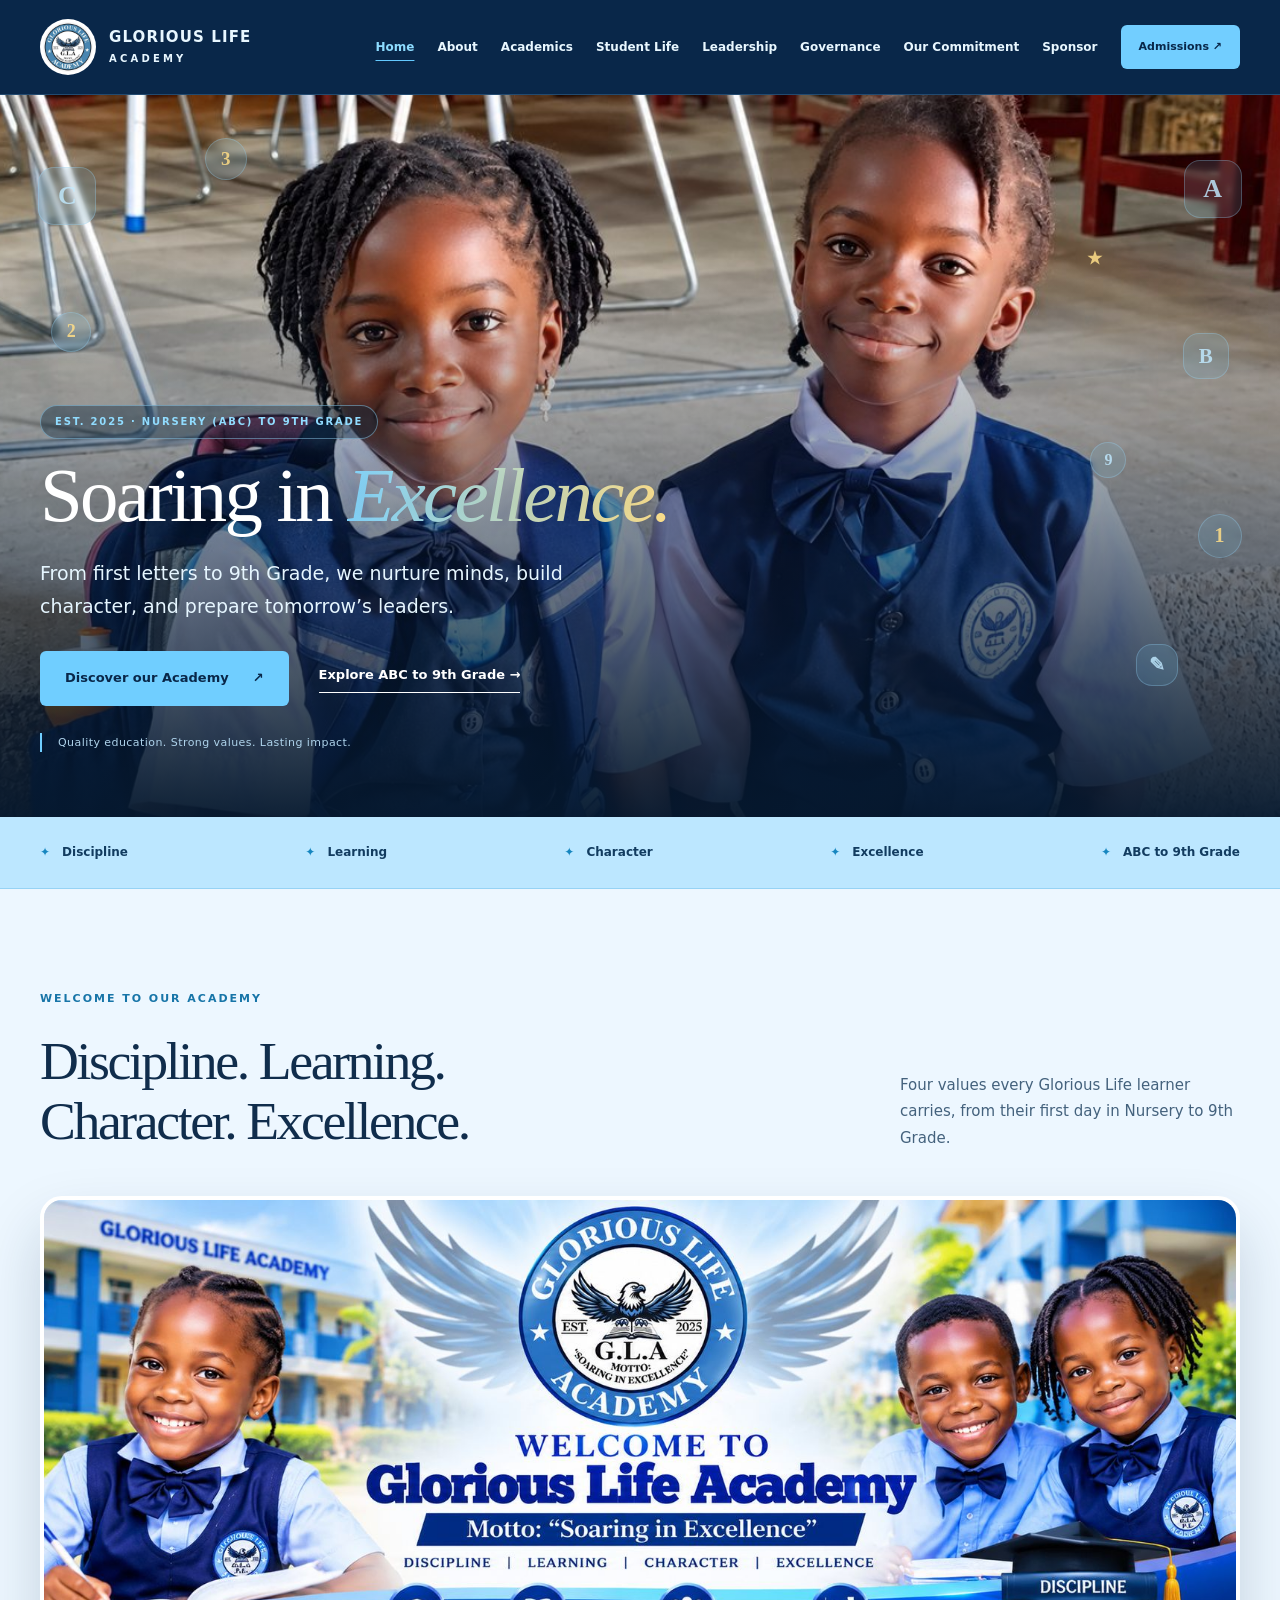
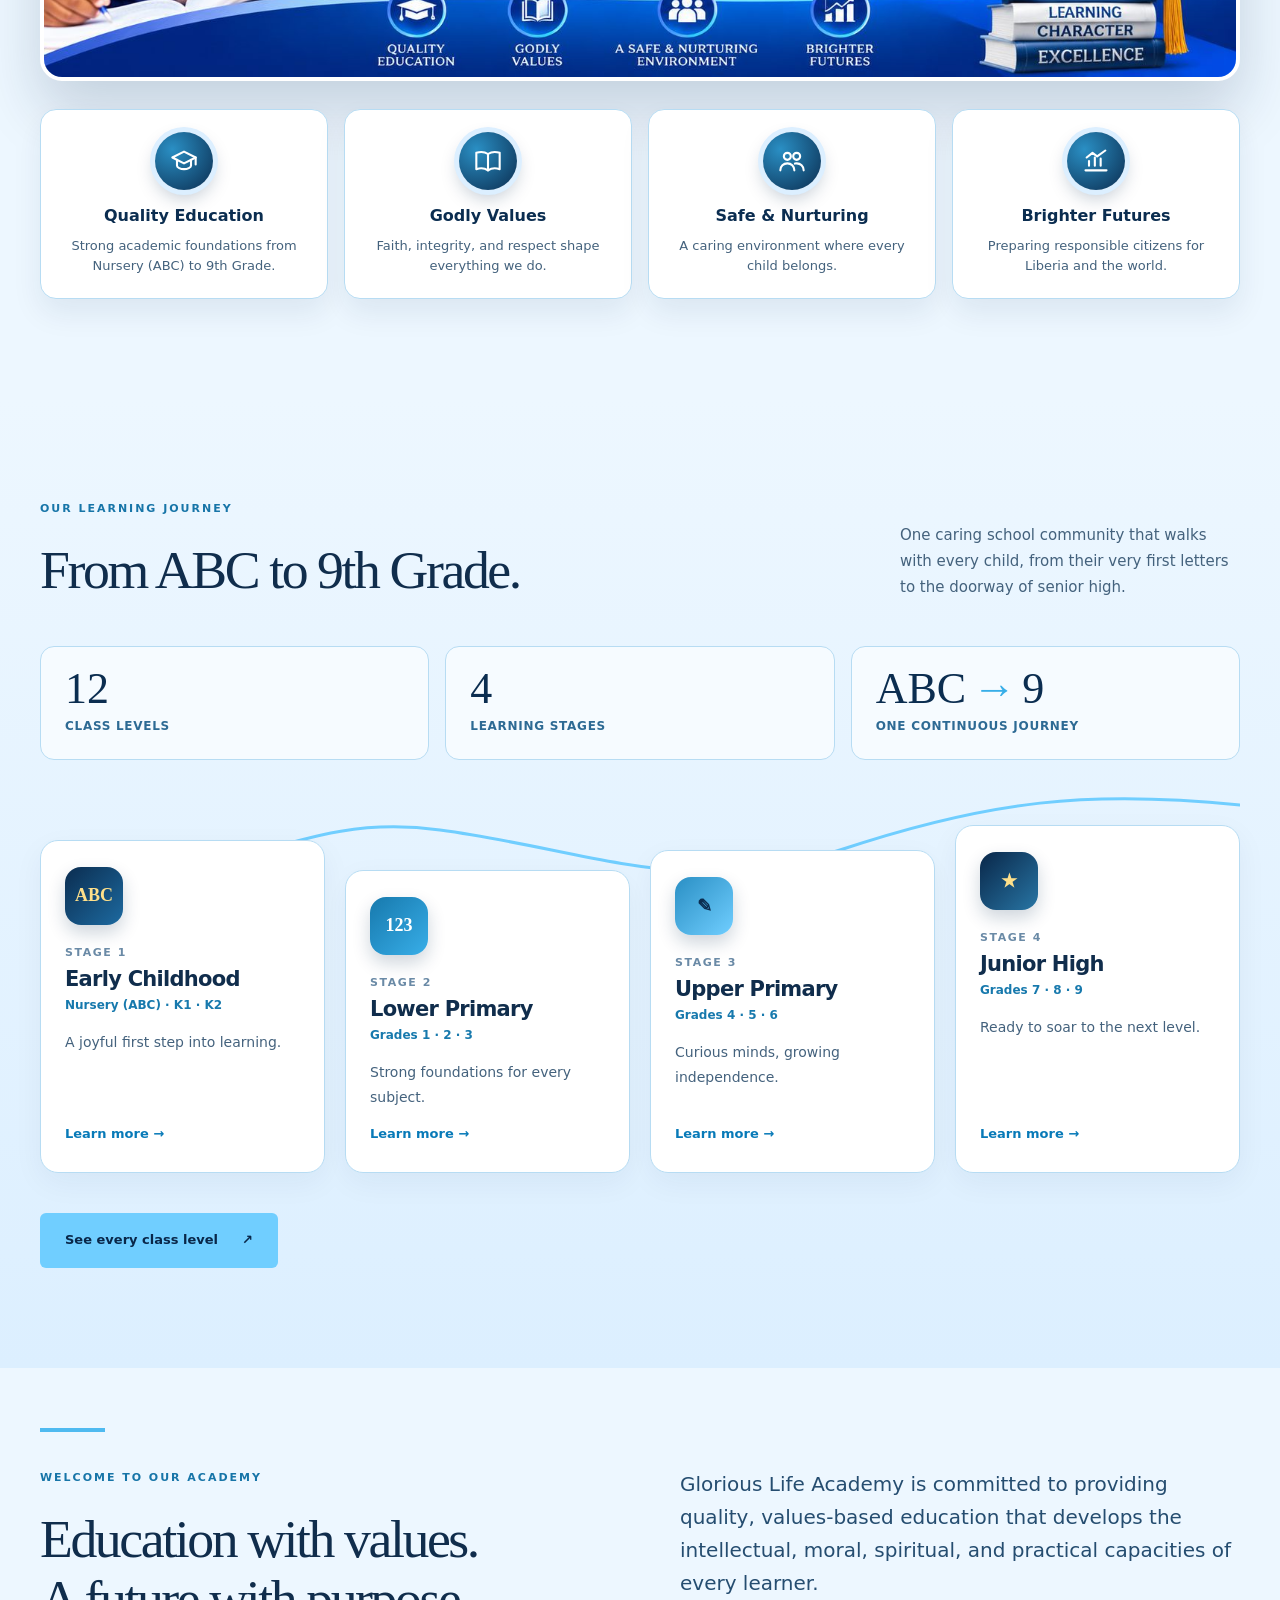
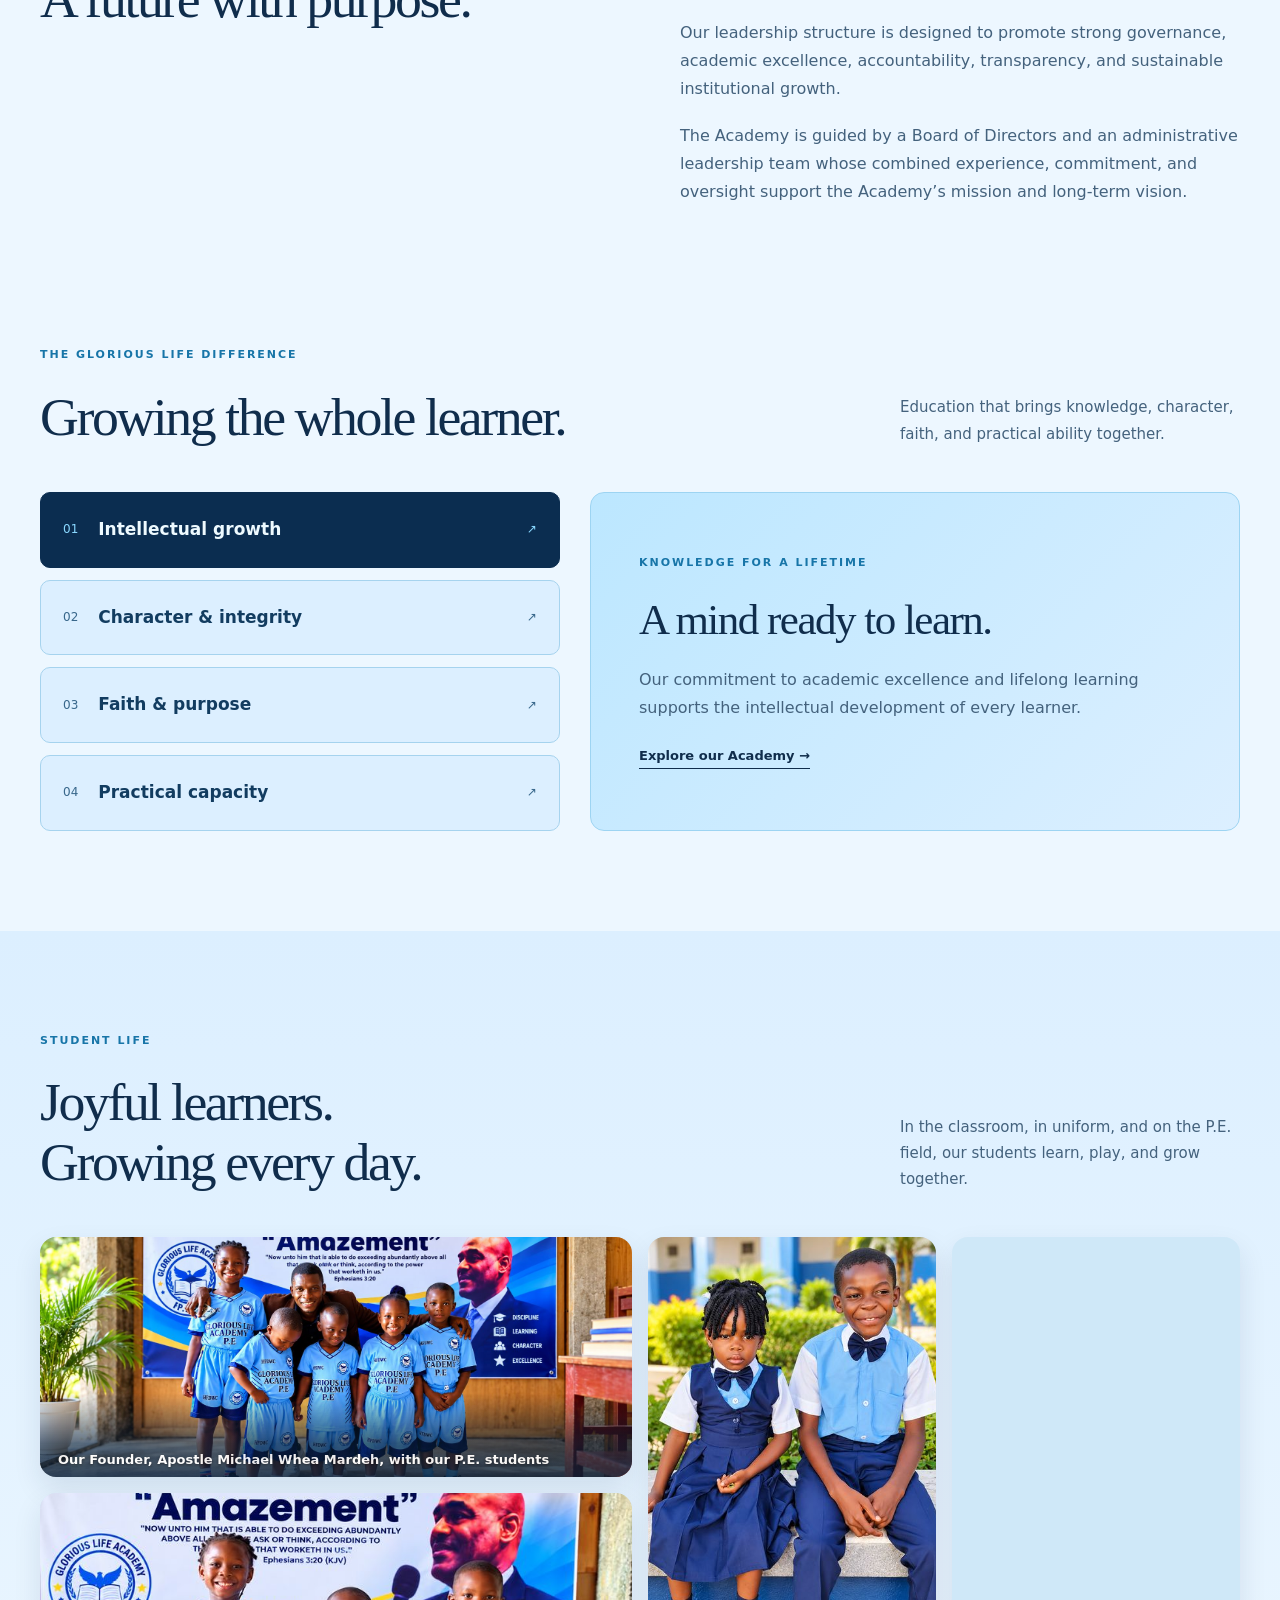
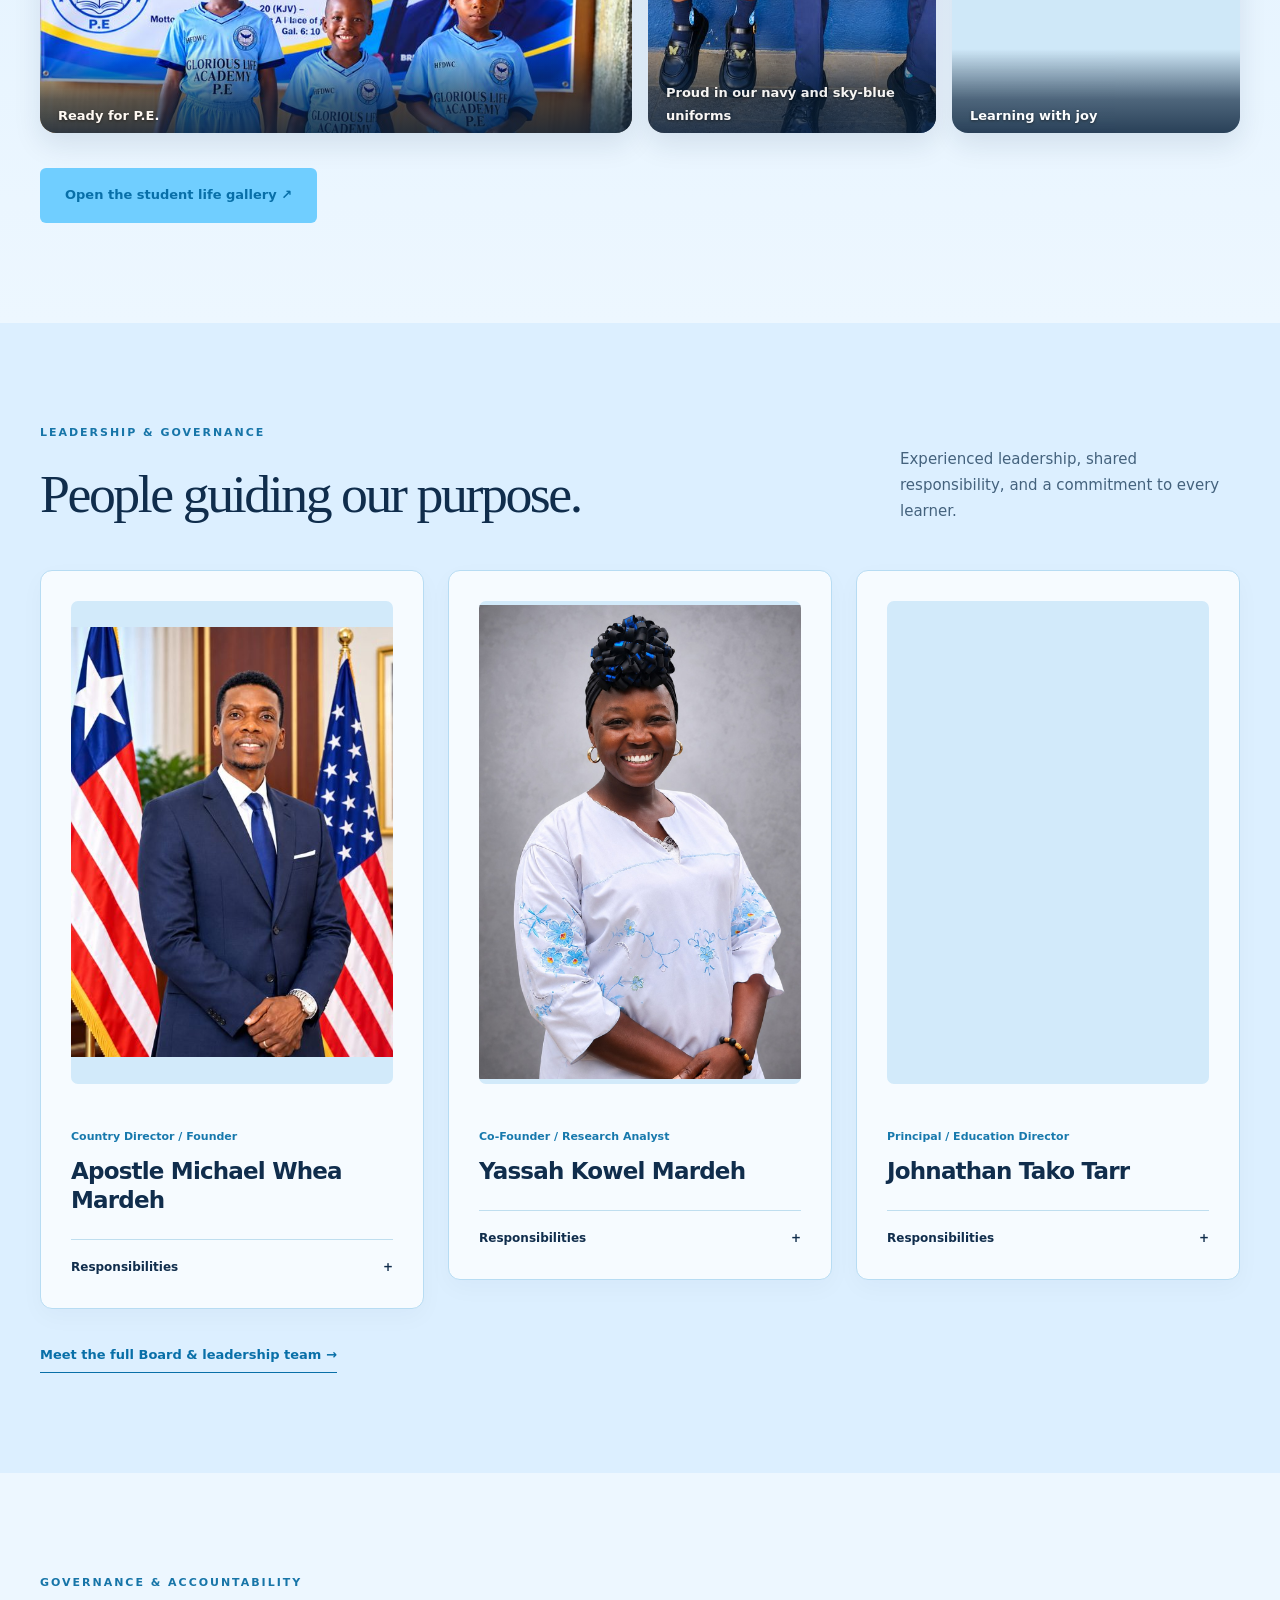
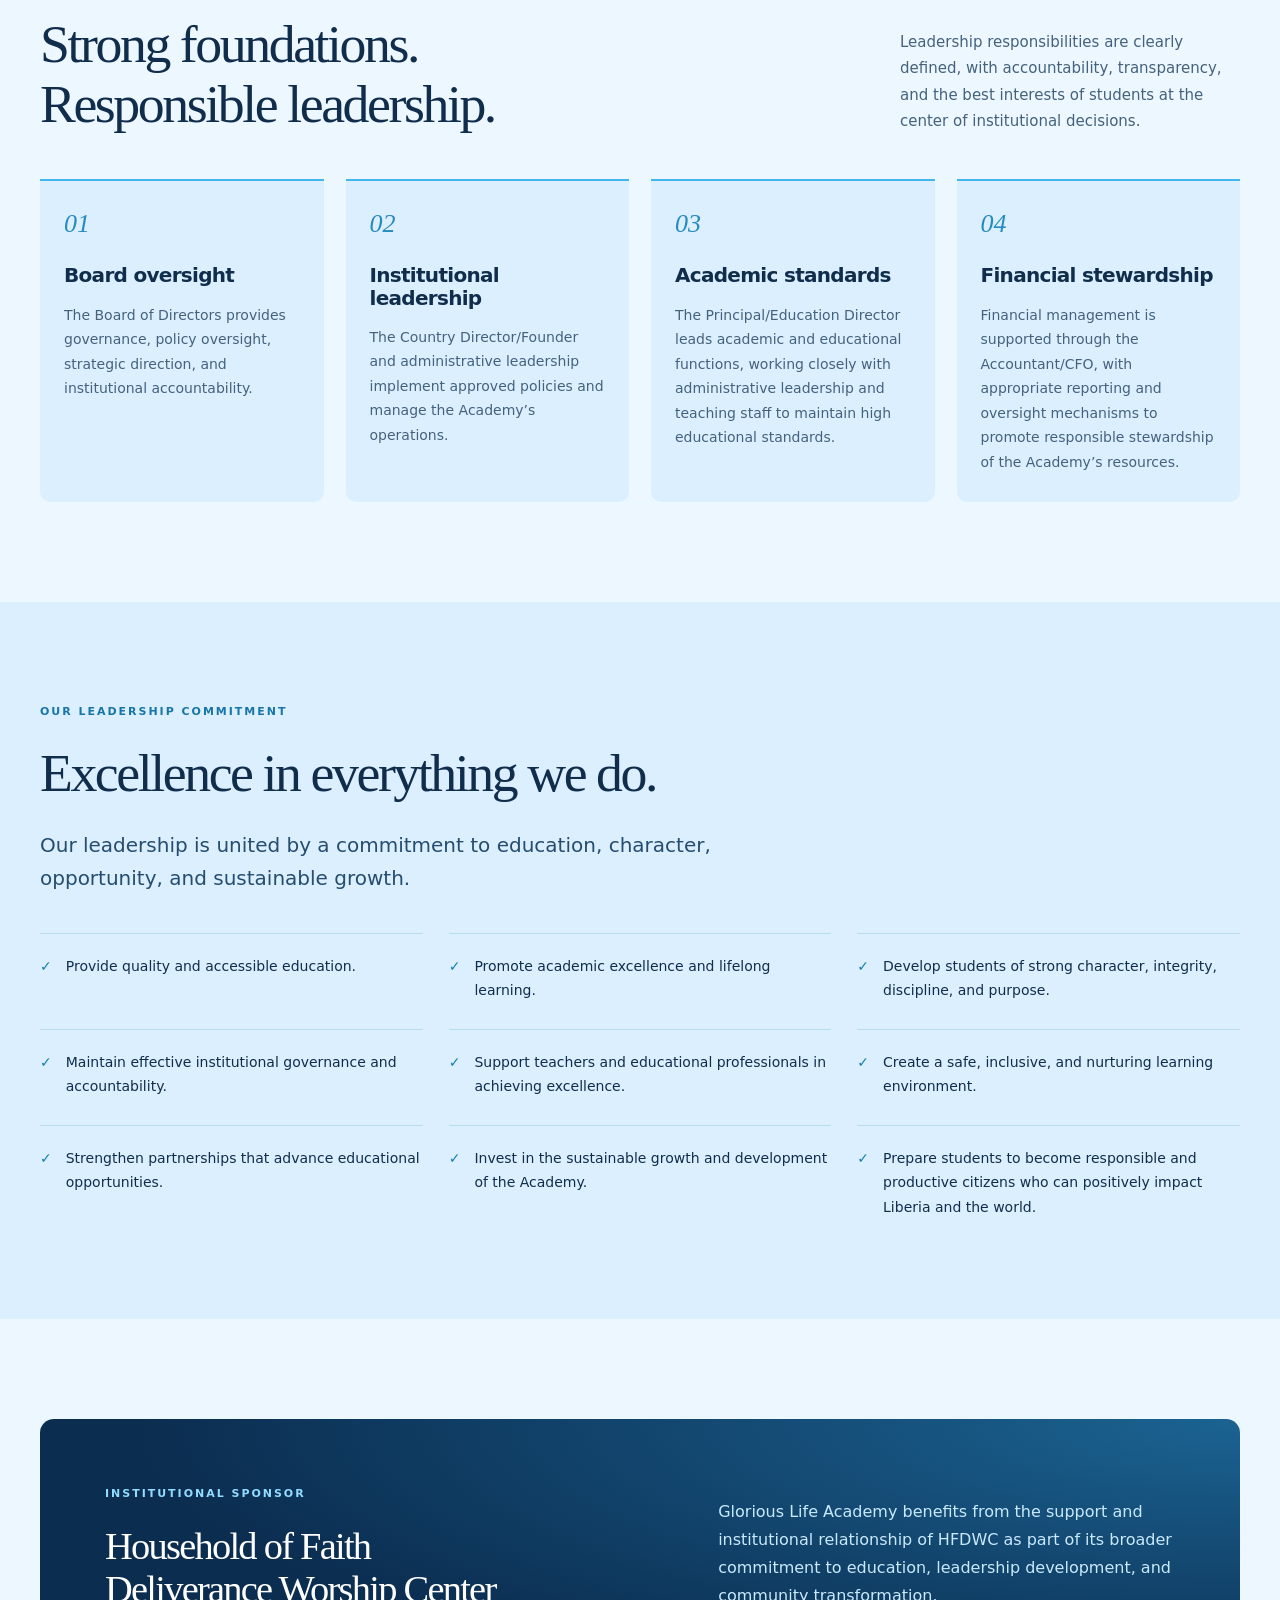
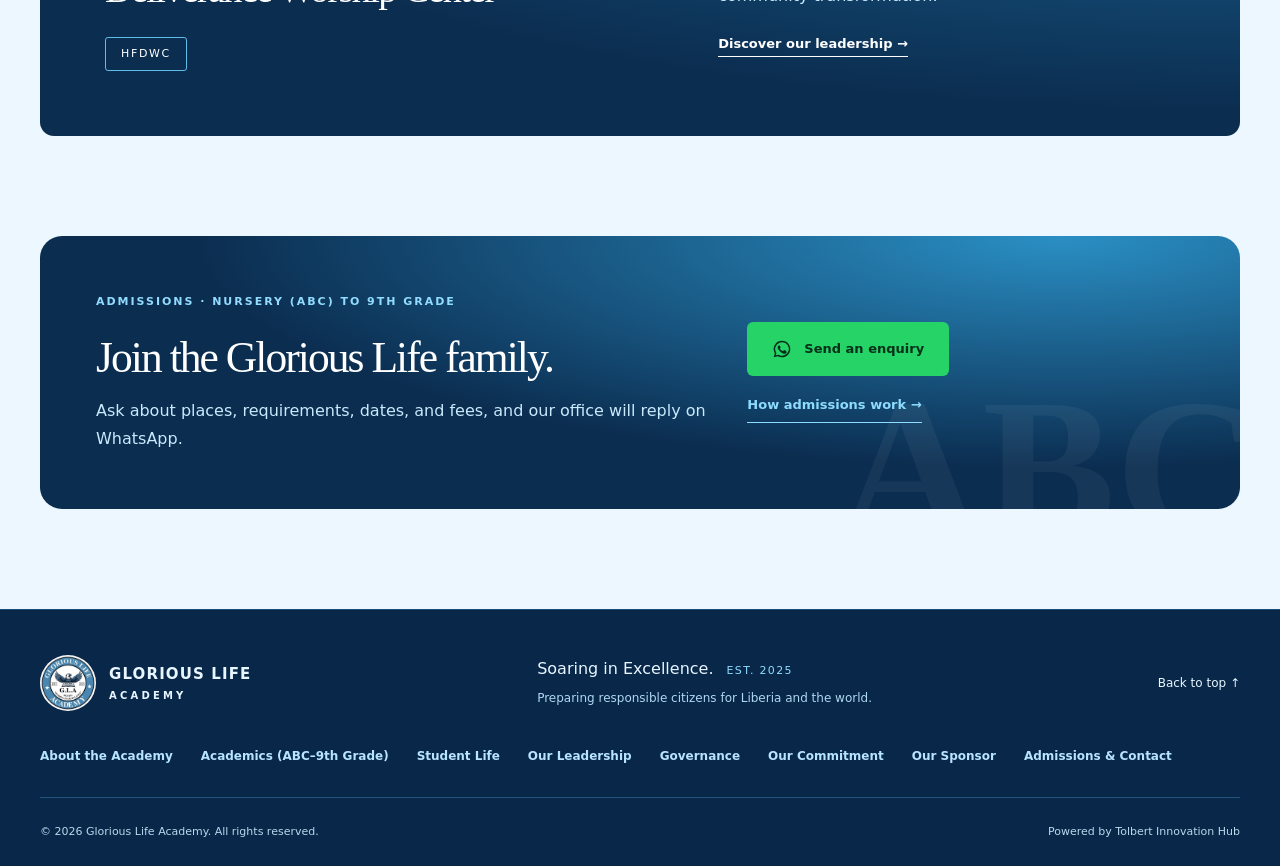
==== index.html @ 7d0f6cac "Caption the P.E. photo as the Founder with his students Name Apostle Michael Whea Mardeh in the phot" ====
<!doctype html><html lang="en"><head><meta charset="utf-8"><meta name="viewport" content="width=device-width,initial-scale=1"><title>Glorious Life Academy — Soaring in Excellence</title><meta name="description" content="Glorious Life Academy, Nursery (ABC) to 9th Grade: values-based education, academic excellence, strong character, and accountable leadership. Soaring in Excellence."><meta name="theme-color" content="#092749"><meta property="og:title" content="Glorious Life Academy — Soaring in Excellence"><meta property="og:description" content="Developing the intellectual, moral, spiritual, and practical capacities of every learner."><meta property="og:type" content="website"><meta property="og:image" content="assets/photos/welcome-banner.jpg"><link rel="icon" href="assets/school-logo.jpg" type="image/jpeg"><link rel="stylesheet" href="styles.css?v=20261009-refresh11"><script src="script.js?v=20261009-refresh11" defer></script></head><body id="top"><a class="skip" href="#main">Skip to content</a><header><div class="container header-inner"><a class="brand" href="index.html"><img src="assets/school-logo.jpg" width="48" height="48" alt="Glorious Life Academy logo"><span>GLORIOUS LIFE<small>ACADEMY</small></span></a><button class="menu-toggle" aria-controls="navigation" aria-expanded="false">Menu <span aria-hidden="true">☰</span></button><nav id="navigation" aria-label="Main navigation"><a aria-current="page" href="index.html">Home</a><a href="about.html">About</a><a href="academics.html">Academics</a><a href="gallery.html">Student Life</a><a href="leadership.html">Leadership</a><a href="governance.html">Governance</a><a href="commitment.html">Our Commitment</a><a href="sponsor.html">Sponsor</a><a class="button small" href="admissions.html">Admissions ↗</a></nav></div><div class="reading-progress" aria-hidden="true"></div></header><main id="main"><section id="home" class="hero hero-students"><div class="hero-floaters" aria-hidden="true"><span class="floater f0">A</span><span class="floater f1">B</span><span class="floater f2">C</span><span class="floater f3">1</span><span class="floater f4">2</span><span class="floater f5">3</span><span class="floater f6">★</span><span class="floater f7">✎</span><span class="floater f8">9</span></div><div class="container hero-content"><p class="eyebrow light">EST. 2025 · NURSERY (ABC) TO 9TH GRADE</p><h1>Soaring in <br><em>Excellence.</em></h1><p class="hero-description">From first letters to 9th Grade, we nurture minds, build character, and prepare tomorrow’s leaders.</p><div class="hero-actions"><a class="button" href="about.html">Discover our Academy <span aria-hidden="true">↗</span></a><a class="text-link" href="academics.html">Explore ABC to 9th Grade →</a></div><p class="hero-note">Quality education. Strong values. Lasting impact.</p></div><div class="hero-art" aria-hidden="true"><span class="orbit"></span><span class="orbit second"></span><img src="assets/school-logo.jpg" alt=""><p>FAITH · KNOWLEDGE · PURPOSE</p></div></section><div class="values-strip" aria-label="Our core values"><div class="container"><span>Discipline</span><span>Learning</span><span>Character</span><span>Excellence</span><span>ABC to 9th Grade</span></div></div><section class="section container welcome" aria-labelledby="welcome-title"><div class="section-heading"><div><p class="eyebrow">WELCOME TO OUR ACADEMY</p><h2 id="welcome-title">Discipline. Learning.<br>Character. Excellence.</h2></div><p>Four values every Glorious Life learner carries, from their first day in Nursery to 9th Grade.</p></div><div class="banner-frame"><a href="assets/photos/welcome-banner.jpg" data-lightbox data-caption="Welcome to Glorious Life Academy"><img src="assets/photos/welcome-banner-sm.jpg" srcset="assets/photos/welcome-banner-sm.jpg 760w, assets/photos/welcome-banner.jpg 1600w" sizes="(max-width:1240px) 100vw, 1200px" alt="Welcome to Glorious Life Academy banner: students in navy and sky-blue uniforms beside the academy crest, Est. 2025, motto “Soaring in Excellence”, and the values Discipline, Learning, Character and Excellence" width="1600" height="640" decoding="async"></a></div><ul class="pillar-cards"><li style="--i:0"><span class="pillar-icon" aria-hidden="true"><svg viewBox="0 0 24 24" width="28" height="28" fill="none" stroke="currentColor" stroke-width="1.8" stroke-linecap="round" stroke-linejoin="round"><path d="M2 9l10-5 10 5-10 5z"/><path d="M6 11v5c0 1.5 3 3 6 3s6-1.5 6-3v-5"/><path d="M22 9v6"/></svg></span><strong>Quality Education</strong><p>Strong academic foundations from Nursery (ABC) to 9th Grade.</p></li><li style="--i:1"><span class="pillar-icon" aria-hidden="true"><svg viewBox="0 0 24 24" width="28" height="28" fill="none" stroke="currentColor" stroke-width="1.8" stroke-linecap="round" stroke-linejoin="round"><path d="M2 5c3-1 7-1 10 1 3-2 7-2 10-1v14c-3-1-7-1-10 1-3-2-7-2-10-1z"/><path d="M12 6v14"/></svg></span><strong>Godly Values</strong><p>Faith, integrity, and respect shape everything we do.</p></li><li style="--i:2"><span class="pillar-icon" aria-hidden="true"><svg viewBox="0 0 24 24" width="28" height="28" fill="none" stroke="currentColor" stroke-width="1.8" stroke-linecap="round" stroke-linejoin="round"><circle cx="8" cy="8" r="3"/><circle cx="16" cy="8" r="3"/><path d="M2 20c0-3.5 2.7-6 6-6s6 2.5 6 6"/><path d="M14.5 14.2c.5-.1 1-.2 1.5-.2 3.3 0 6 2.5 6 6"/></svg></span><strong>Safe &amp; Nurturing</strong><p>A caring environment where every child belongs.</p></li><li style="--i:3"><span class="pillar-icon" aria-hidden="true"><svg viewBox="0 0 24 24" width="28" height="28" fill="none" stroke="currentColor" stroke-width="1.8" stroke-linecap="round" stroke-linejoin="round"><path d="M3 20h18"/><path d="M6 16v-4M11 16V9M16 16v-6"/><path d="M4 9l5-4 4 3 7-5"/></svg></span><strong>Brighter Futures</strong><p>Preparing responsible citizens for Liberia and the world.</p></li></ul></section><section class="section journey" aria-labelledby="journey-title"><div class="container"><div class="section-heading"><div><p class="eyebrow">OUR LEARNING JOURNEY</p><h2 id="journey-title">From ABC to 9th Grade.</h2></div><p>One caring school community that walks with every child, from their very first letters to the doorway of senior high.</p></div><div class="journey-stats"><div><strong data-count="12">12</strong><span>class levels</span></div><div><strong data-count="4">4</strong><span>learning stages</span></div><div><strong>ABC<em>→</em>9</strong><span>one continuous journey</span></div></div><div class="journey-track"><svg class="journey-path" viewBox="0 0 1200 120" preserveAspectRatio="none" aria-hidden="true"><path d="M0 100 C 200 100, 250 20, 400 40 S 650 110, 800 60 S 1050 0, 1200 15"/></svg><div class="stage-grid"><a class="stage-card" style="--i:0" href="academics.html#early"><span class="stage-badge">ABC</span><span class="stage-step">Stage 1</span><h3>Early Childhood</h3><p class="stage-classes">Nursery (ABC) · K1 · K2</p><p>A joyful first step into learning.</p><span class="stage-more">Learn more →</span></a><a class="stage-card" style="--i:1" href="academics.html#lower"><span class="stage-badge">123</span><span class="stage-step">Stage 2</span><h3>Lower Primary</h3><p class="stage-classes">Grades 1 · 2 · 3</p><p>Strong foundations for every subject.</p><span class="stage-more">Learn more →</span></a><a class="stage-card" style="--i:2" href="academics.html#upper"><span class="stage-badge">✎</span><span class="stage-step">Stage 3</span><h3>Upper Primary</h3><p class="stage-classes">Grades 4 · 5 · 6</p><p>Curious minds, growing independence.</p><span class="stage-more">Learn more →</span></a><a class="stage-card" style="--i:3" href="academics.html#junior"><span class="stage-badge">★</span><span class="stage-step">Stage 4</span><h3>Junior High</h3><p class="stage-classes">Grades 7 · 8 · 9</p><p>Ready to soar to the next level.</p><span class="stage-more">Learn more →</span></a></div></div><a class="button journey-cta" href="academics.html">See every class level <span aria-hidden="true">↗</span></a></div></section><section id="about" class="section container intro"><div><p class="eyebrow">WELCOME TO OUR ACADEMY</p><h2>Education with values.<br>A future with purpose.</h2></div><div><p class="lead">Glorious Life Academy is committed to providing quality, values-based education that develops the intellectual, moral, spiritual, and practical capacities of every learner.</p><p>Our leadership structure is designed to promote strong governance, academic excellence, accountability, transparency, and sustainable institutional growth.</p><p>The Academy is guided by a Board of Directors and an administrative leadership team whose combined experience, commitment, and oversight support the Academy’s mission and long-term vision.</p></div></section><section class="section container academy-explore" aria-labelledby="explore-title"><div class="section-heading"><div><p class="eyebrow">THE GLORIOUS LIFE DIFFERENCE</p><h2 id="explore-title">Growing the whole learner.</h2></div><p>Education that brings knowledge, character, faith, and practical ability together.</p></div><div class="pillar-layout"><div class="pillar-tabs" role="tablist" aria-label="Explore our educational values"><button id="tab-intellectual" role="tab" aria-selected="true" aria-controls="panel-intellectual" tabindex="0">01 <span>Intellectual growth</span> ↗</button><button id="tab-character" role="tab" aria-selected="false" aria-controls="panel-character" tabindex="-1">02 <span>Character &amp; integrity</span> ↗</button><button id="tab-purpose" role="tab" aria-selected="false" aria-controls="panel-purpose" tabindex="-1">03 <span>Faith &amp; purpose</span> ↗</button><button id="tab-practical" role="tab" aria-selected="false" aria-controls="panel-practical" tabindex="-1">04 <span>Practical capacity</span> ↗</button></div><div class="pillar-panels"><article id="panel-intellectual" role="tabpanel" aria-labelledby="tab-intellectual" tabindex="0"><p class="eyebrow">KNOWLEDGE FOR A LIFETIME</p><h3>A mind ready to learn.</h3><p>Our commitment to academic excellence and lifelong learning supports the intellectual development of every learner.</p><a class="text-link" href="about.html">Explore our Academy →</a></article><article id="panel-character" role="tabpanel" aria-labelledby="tab-character" tabindex="0" hidden><p class="eyebrow">VALUES THAT GUIDE ACTION</p><h3>Character that makes a difference.</h3><p>We are committed to developing students of strong character, integrity, discipline, and purpose in a safe, inclusive, and nurturing environment.</p><a class="text-link" href="commitment.html">Read our commitments →</a></article><article id="panel-purpose" role="tabpanel" aria-labelledby="tab-purpose" tabindex="0" hidden><p class="eyebrow">A FOUNDATION OF PURPOSE</p><h3>Learning with meaning.</h3><p>Values-based education develops the moral and spiritual capacities of learners, alongside their intellectual and practical growth.</p><a class="text-link" href="sponsor.html">Meet our institutional sponsor →</a></article><article id="panel-practical" role="tabpanel" aria-labelledby="tab-practical" tabindex="0" hidden><p class="eyebrow">PREPARING FOR TOMORROW</p><h3>Knowledge put into action.</h3><p>We aim to prepare responsible and productive citizens who can positively impact Liberia and the world.</p><a class="text-link" href="commitment.html">Discover our shared purpose →</a></article></div></div></section><section class="section life" aria-labelledby="life-title"><div class="container"><div class="section-heading"><div><p class="eyebrow">STUDENT LIFE</p><h2 id="life-title">Joyful learners.<br>Growing every day.</h2></div><p>In the classroom, in uniform, and on the P.E. field, our students learn, play, and grow together.</p></div><div class="life-mosaic"><figure class="gallery-item wide" data-category="pe"><a href="assets/photos/pe-class.jpg" data-lightbox data-caption="Our Founder, Apostle Michael Whea Mardeh, with our P.E. students"><img src="assets/photos/pe-class-sm.jpg" srcset="assets/photos/pe-class-sm.jpg 760w, assets/photos/pe-class.jpg 1600w" sizes="(max-width:600px) 100vw, 60vw" alt="Founder Apostle Michael Whea Mardeh smiling with six Glorious Life Academy students in their sky-blue P.E. kits" width="1600" height="756" loading="lazy" decoding="async"><span class="zoom" aria-hidden="true">⤢</span></a><figcaption>Our Founder, Apostle Michael Whea Mardeh, with our P.E. students</figcaption></figure><figure class="gallery-item tall" data-category="classroom"><a href="assets/photos/uniform-students.jpg" data-lightbox data-caption="Proud in our navy and sky-blue uniforms"><img src="assets/photos/uniform-students-sm.jpg" srcset="assets/photos/uniform-students-sm.jpg 760w, assets/photos/uniform-students.jpg 1029w" sizes="(max-width:600px) 100vw, 33vw" alt="Two Glorious Life Academy students in navy and sky-blue uniforms with bow ties, seated outside the school" width="1029" height="1528" loading="lazy" decoding="async"><span class="zoom" aria-hidden="true">⤢</span></a><figcaption>Proud in our navy and sky-blue uniforms</figcaption></figure><figure class="gallery-item tall" data-category="classroom"><a href="assets/photos/student-portrait-2.jpg" data-lightbox data-caption="Learning with joy"><img src="assets/photos/student-portrait-2-sm.jpg" srcset="assets/photos/student-portrait-2-sm.jpg 760w, assets/photos/student-portrait-2.jpg 1024w" sizes="(max-width:600px) 100vw, 33vw" alt="A young Glorious Life Academy student in a navy pinafore and bow tie" width="1024" height="1536" loading="lazy" decoding="async"><span class="zoom" aria-hidden="true">⤢</span></a><figcaption>Learning with joy</figcaption></figure><figure class="gallery-item wide" data-category="pe"><a href="assets/photos/pe-students.jpg" data-lightbox data-caption="Ready for P.E."><img src="assets/photos/pe-students-sm.jpg" srcset="assets/photos/pe-students-sm.jpg 760w, assets/photos/pe-students.jpg 1600w" sizes="(max-width:600px) 100vw, 33vw" alt="Three smiling Glorious Life Academy students in sky-blue P.E. kits" width="1600" height="756" loading="lazy" decoding="async"><span class="zoom" aria-hidden="true">⤢</span></a><figcaption>Ready for P.E.</figcaption></figure></div><a class="button section-link" href="gallery.html">Open the student life gallery <span aria-hidden="true">↗</span></a></div></section><section class="tinted section" id="leadership"><div class="container"><div class="section-heading"><div><p class="eyebrow">LEADERSHIP &amp; GOVERNANCE</p><h2>People guiding our purpose.</h2></div><p>Experienced leadership, shared responsibility, and a commitment to every learner.</p></div><div class="leaders home-leaders"><article class="leader has-portrait"><img class="leader-portrait" src="assets/michael-whea-mardeh.jpg" alt="Apostle Michael Whea Mardeh, Country Director and Founder" width="480" height="640" loading="lazy" decoding="async"><span class="number">04</span><p class="role">Country Director / Founder</p><h3>Apostle Michael Whea Mardeh</h3><details><summary>Responsibilities <span aria-hidden="true">+</span></summary><p>Provides executive and institutional leadership for Glorious Life Academy. As Founder and Country Director, he oversees the Academy’s strategic vision, development initiatives, external relations, partnerships, institutional expansion, and implementation of Board-approved policies.</p></details></article><article class="leader has-portrait"><img class="leader-portrait" src="assets/yassah-kowel-mardeh-portrait-20261009.jpg" alt="Yassah Kowel Mardeh, Co-Founder and Research Analyst" width="480" height="708" loading="lazy" decoding="async"><span class="number">05</span><p class="role">Co-Founder / Research Analyst</p><h3>Yassah Kowel Mardeh</h3><details><summary>Responsibilities <span aria-hidden="true">+</span></summary><p>Supports the Academy’s institutional development through research, analysis, planning, and evidence-based recommendations. She contributes to educational research, program development, institutional improvement, and the identification of opportunities that strengthen the Academy’s impact and effectiveness.</p></details></article><article class="leader has-portrait"><img class="leader-portrait" src="assets/johnathan-tako-tarr.jpg" alt="Johnathan Tako Tarr, Principal and Education Director" width="600" height="720" loading="lazy" decoding="async"><span class="number">06</span><p class="role">Principal / Education Director</p><h3>Johnathan Tako Tarr</h3><details><summary>Responsibilities <span aria-hidden="true">+</span></summary><p>Leads the Academy’s academic and educational operations. The Principal oversees teaching and learning, staff coordination, curriculum implementation, student development, academic standards, and the day-to-day educational administration of the Academy.</p></details></article></div><a class="text-link section-link" href="leadership.html">Meet the full Board &amp; leadership team →</a></div></section><section id="governance" class="section container"><div class="section-heading"><div><p class="eyebrow">GOVERNANCE &amp; ACCOUNTABILITY</p><h2>Strong foundations.<br>Responsible leadership.</h2></div><p>Leadership responsibilities are clearly defined, with accountability, transparency, and the best interests of students at the center of institutional decisions.</p></div><div class="governance-grid"><article><span class="number">01</span><h3>Board oversight</h3><p>The Board of Directors provides governance, policy oversight, strategic direction, and institutional accountability.</p></article><article><span class="number">02</span><h3>Institutional leadership</h3><p>The Country Director/Founder and administrative leadership implement approved policies and manage the Academy’s operations.</p></article><article><span class="number">03</span><h3>Academic standards</h3><p>The Principal/Education Director leads academic and educational functions, working closely with administrative leadership and teaching staff to maintain high educational standards.</p></article><article><span class="number">04</span><h3>Financial stewardship</h3><p>Financial management is supported through the Accountant/CFO, with appropriate reporting and oversight mechanisms to promote responsible stewardship of the Academy’s resources.</p></article></div></section><section id="commitment" class="section tinted"><div class="container"><p class="eyebrow">OUR LEADERSHIP COMMITMENT</p><h2>Excellence in everything we do.</h2><p class="lead narrow">Our leadership is united by a commitment to education, character, opportunity, and sustainable growth.</p><ul class="commitments"><li><span aria-hidden="true">✓</span>Provide quality and accessible education.</li><li><span aria-hidden="true">✓</span>Promote academic excellence and lifelong learning.</li><li><span aria-hidden="true">✓</span>Develop students of strong character, integrity, discipline, and purpose.</li><li><span aria-hidden="true">✓</span>Maintain effective institutional governance and accountability.</li><li><span aria-hidden="true">✓</span>Support teachers and educational professionals in achieving excellence.</li><li><span aria-hidden="true">✓</span>Create a safe, inclusive, and nurturing learning environment.</li><li><span aria-hidden="true">✓</span>Strengthen partnerships that advance educational opportunities.</li><li><span aria-hidden="true">✓</span>Invest in the sustainable growth and development of the Academy.</li><li><span aria-hidden="true">✓</span>Prepare students to become responsible and productive citizens who can positively impact Liberia and the world.</li></ul></div></section><section id="sponsor" class="section container"><div class="sponsor"><div><p class="eyebrow light">INSTITUTIONAL SPONSOR</p><h2>Household of Faith<br>Deliverance Worship Center</h2><span class="sponsor-tag">HFDWC</span></div><div><p>Glorious Life Academy benefits from the support and institutional relationship of HFDWC as part of its broader commitment to education, leadership development, and community transformation.</p><a class="text-link" href="leadership.html">Discover our leadership →</a></div></div></section><section class="section container admissions-band" aria-labelledby="join-title"><div class="admissions-band-inner"><div><p class="eyebrow light">ADMISSIONS · NURSERY (ABC) TO 9TH GRADE</p><h2 id="join-title">Join the Glorious Life family.</h2><p>Ask about places, requirements, dates, and fees, and our office will reply on WhatsApp.</p></div><div class="admissions-band-actions"><a class="button whatsapp-button" href="admissions.html#enquire"><svg class="wa-icon" viewBox="0 0 24 24" width="20" height="20" aria-hidden="true" fill="currentColor"><path d="M12 2a10 10 0 0 0-8.6 15.1L2 22l5-1.3A10 10 0 1 0 12 2zm0 18.2a8.2 8.2 0 0 1-4.2-1.2l-.3-.2-3 .8.8-2.9-.2-.3A8.2 8.2 0 1 1 12 20.2zm4.5-6.1c-.2-.1-1.5-.7-1.7-.8-.2-.1-.4-.1-.6.1l-.8 1c-.1.2-.3.2-.5.1a6.7 6.7 0 0 1-3.3-2.9c-.2-.4.2-.4.7-1.3.1-.2 0-.3 0-.4l-.8-1.8c-.2-.5-.4-.4-.6-.4h-.5a1 1 0 0 0-.7.3 3 3 0 0 0-.9 2.2 5.2 5.2 0 0 0 1.1 2.8 11.9 11.9 0 0 0 4.6 4c1.7.7 2.4.8 3.2.7.5-.1 1.5-.6 1.8-1.2.2-.6.2-1.1.1-1.2l-.5-.2z"/></svg>Send an enquiry</a><a class="text-link" href="admissions.html">How admissions work →</a></div></div></section></main><footer><div class="container footer-top"><a class="brand" href="index.html"><img src="assets/school-logo.jpg" width="48" height="48" alt="Glorious Life Academy logo"><span>GLORIOUS LIFE<small>ACADEMY</small></span></a><p>Soaring in Excellence. <em class="est">Est. 2025</em><br><span>Preparing responsible citizens for Liberia and the world.</span></p><a href="#top" class="back-top">Back to top ↑</a></div><nav class="container footer-navigation" aria-label="Footer navigation"><a href="about.html">About the Academy</a><a href="academics.html">Academics (ABC–9th Grade)</a><a href="gallery.html">Student Life</a><a href="leadership.html">Our Leadership</a><a href="governance.html">Governance</a><a href="commitment.html">Our Commitment</a><a href="sponsor.html">Our Sponsor</a><a href="admissions.html">Admissions &amp; Contact</a></nav><div class="container footer-bottom"><p>© 2026 Glorious Life Academy. All rights reserved.</p><a href="https://tolbertinnovationhub.org" target="_blank" rel="noopener noreferrer">Powered by Tolbert Innovation Hub</a></div></footer></body></html>
---- styles.css ----
*{box-sizing:border-box}html{scroll-behavior:smooth;scroll-padding-top:100px}body{margin:0;background:#edf7ff;color:#102d4c;font:16px/1.75 system-ui,-apple-system,"Segoe UI",sans-serif}a{color:inherit;text-decoration:none}button{font:inherit}img{max-width:100%}p{margin:0 0 1.2rem;color:#44627d}h1,h2,h3{margin:0;line-height:1.12;letter-spacing:-.035em}h1,h2{font-family:Georgia,serif;font-weight:400}h2{font-size:clamp(34px,4.2vw,58px)}h3{font-size:22px;font-weight:650}a:focus-visible,button:focus-visible,summary:focus-visible{outline:3px solid #38aee8;outline-offset:5px}.container{width:min(1200px,calc(100% - 64px));margin:auto}.section{padding:100px 0}.eyebrow{color:#1775a8;font-size:11px;font-weight:750;letter-spacing:.18em;margin-bottom:22px}.light{color:#91dcff}.lead{font-size:20px;line-height:1.65;color:#254d70}.narrow{max-width:700px;margin-top:25px}
header{position:sticky;top:0;z-index:30;background:#edf7fff5;backdrop-filter:blur(16px);border-bottom:1px solid #c9e5f5}.header-inner{min-height:94px;display:flex;align-items:center;justify-content:space-between;gap:25px}.brand{display:flex;align-items:center;gap:13px;color:#092749;font-size:15px;letter-spacing:.075em;font-weight:800;line-height:1.25}.brand img{width:56px;height:56px;object-fit:contain;border-radius:50%}.brand small{display:block;font-size:10px;letter-spacing:.32em;margin-top:6px}nav{display:flex;align-items:center;gap:23px;font-size:12px;font-weight:650}nav a{transition:color .2s}nav a:hover{color:#1488c4}nav a[aria-current=page]:not(.button){color:#087ab8;text-decoration:underline;text-underline-offset:9px;text-decoration-color:#63c9ff}.button{display:inline-flex;align-items:center;justify-content:center;gap:24px;padding:16px 25px;border-radius:6px;background:#70ceff;color:#092749;font-size:13px;font-weight:750;transition:background .2s,transform .2s}.button:hover{background:#a6e2ff;transform:translateY(-2px)}.small{padding:12px 18px;background:#0b2d50;color:white;font-size:11px}.small:hover{background:#174c79}.menu-toggle{display:none}.text-link{font-size:13px;font-weight:700;border-bottom:1px solid currentColor;padding-bottom:5px}
.hero.hero-students{position:relative;display:flex;align-items:flex-end;min-height:690px;color:white;background:#071e37 url("assets/academy-students.jpg") center 35%/cover no-repeat}.hero:before{content:"";position:absolute;inset:0;background:linear-gradient(0deg,rgba(5,24,46,.96),rgba(5,24,46,.55) 36%,transparent 78%)}.hero-content{position:relative;padding:310px 0 65px}.hero h1{font-size:clamp(56px,6vw,86px);line-height:1.02;text-shadow:0 2px 20px #0002;max-width:900px}.hero h1 br{display:none}.hero h1 em{font-weight:400;color:#83d6ff}.hero .eyebrow{margin-bottom:18px}.hero-description{font-size:19px;color:#e6f6ff;max-width:570px;margin:22px 0 28px}.hero-actions{display:flex;align-items:center;gap:30px;flex-wrap:wrap}.hero-note{color:#afd4ec;font-size:11px;letter-spacing:.04em;margin:27px 0 0}.hero-art,.hero-lines{display:none}.values-strip{background:#bce7ff;border-bottom:1px solid #96d3f5;padding:25px 0}.values-strip .container{display:flex;justify-content:space-between;gap:18px;font-size:12px;font-weight:650;color:#123c60}.values-strip span:before{content:"✦";color:#1686bf;margin-right:12px}.intro{display:grid;grid-template-columns:1fr 1fr;gap:80px}.intro h2{max-width:520px}.tinted{background:#dcefff}.section-heading{display:flex;justify-content:space-between;align-items:flex-end;gap:45px;margin-bottom:45px}.section-heading>p{max-width:340px;font-size:15px;margin:0}.group-title{font-size:13px;letter-spacing:.08em;text-transform:uppercase;margin:0 0 25px;color:#2d6a94}.leaders{display:grid;grid-template-columns:repeat(3,minmax(0,1fr));gap:24px}.leader{background:#edf7ff;border:1px solid #b7dcf3;border-radius:12px;padding:30px;display:flex;flex-direction:column;min-width:0;transition:box-shadow .2s,transform .2s}.leader:hover{box-shadow:0 15px 35px #0927490c;transform:translateY(-3px)}.number{font:italic 26px Georgia,serif;color:#268bbd}.role{font-size:11px;line-height:1.6;font-weight:750;color:#1779ad;margin:20px 0 12px}.leader h3{font-size:23px;line-height:1.25;margin-bottom:24px}.leader details{margin-top:auto;border-top:1px solid #bfdeef;padding-top:17px}.leader summary{display:flex;justify-content:space-between;gap:15px;cursor:pointer;list-style:none;font-size:12px;font-weight:650}.leader summary::-webkit-details-marker{display:none}.leader details[open] summary span{transform:rotate(45deg)}.leader details p{margin:16px 0 0;font-size:14px}.leader-portrait{display:block;width:100%;height:auto;aspect-ratio:2/3;object-fit:contain;border-radius:7px;background:#d2eafa;margin-bottom:24px}.has-portrait{align-self:start}.home-leaders .number{display:none}.section-link{display:inline-block;margin-top:35px;color:#086fa8}.governance-grid{display:grid;grid-template-columns:repeat(4,minmax(0,1fr));gap:22px}.governance-grid article{padding:28px 24px;border-top:2px solid #44b6ef;background:#dcefff;border-radius:0 0 10px 10px}.governance-grid h3{font-size:20px;margin:23px 0 16px}.governance-grid p{font-size:14px;margin:0}.commitments{padding:0;margin:38px 0 0;list-style:none;display:grid;grid-template-columns:repeat(3,minmax(0,1fr));gap:26px}.commitments li{display:flex;gap:14px;font-size:14px;align-items:flex-start;padding-top:20px;border-top:1px solid #badcf0}.commitments span{flex-shrink:0;color:#137eaf;font-weight:800}.sponsor{display:grid;grid-template-columns:1.2fr 1fr;gap:65px;align-items:center;background:#0b2d50;border-radius:14px;padding:65px;color:white}.sponsor h2{font-size:clamp(30px,3vw,43px)}.sponsor p:not(.eyebrow){color:#c9e9fc}.sponsor-tag{display:inline-block;border:1px solid #61bce9;border-radius:3px;padding:6px 15px;font-size:11px;letter-spacing:.15em;margin-top:26px}
.page-hero{position:relative;overflow:hidden;color:white;background:radial-gradient(ellipse at 90% 100%,#2875a4,#092749 65%);padding:55px 0 80px;border-bottom:5px solid #76cfff}.page-hero h1{font-size:clamp(40px,5.5vw,72px);max-width:1000px}.breadcrumbs{font-size:11px;color:#c6eaff;margin-bottom:34px}.breadcrumbs a{text-decoration:underline;text-underline-offset:4px}.page-cta{padding-bottom:75px}.page-cta h2{font-size:32px;margin-bottom:25px}.related-pages,.leadership-controls{display:flex;flex-wrap:wrap;gap:13px}.leadership-controls{margin-bottom:28px}.leadership-controls button{border:1px solid #9cd1f0;background:#edf7ff;border-radius:5px;padding:11px 18px;color:#153d63;font-size:12px;cursor:pointer}footer{background:#092749;border-top:1px solid #194b74;padding-top:45px}.footer-top{display:flex;justify-content:space-between;align-items:center;gap:35px;padding-bottom:35px}.footer-top p{font-size:16px;margin:0;color:#153d63}.footer-top p span{font-size:12px;color:#b5d8ed}.back-top{font-size:12px}.footer-bottom{border-top:1px solid #24567d;padding:24px 0;display:flex;justify-content:space-between;gap:25px;font-size:11px;color:#b7d9ed}.footer-bottom p{margin:0}.skip{position:fixed;top:-100px;left:20px;background:white;padding:12px;z-index:100}.skip:focus{top:12px}
@media(max-width:1050px){nav{gap:15px;font-size:11px}.leaders,.governance-grid{grid-template-columns:repeat(2,minmax(0,1fr))}.home-leaders{grid-template-columns:repeat(3,minmax(0,1fr))}.home-leaders .leader{padding:20px}.home-leaders h3{font-size:19px}.intro{gap:45px}}
@media(max-width:900px){.menu-toggle{display:block;border:1px solid #a8d5ef;background:transparent;border-radius:5px;padding:10px 15px;font-size:12px}nav{display:none;position:absolute;left:0;right:0;top:94px;background:#edf7ff;padding:20px 32px 28px;box-shadow:0 18px 24px #2b17351a;flex-direction:column;align-items:stretch;gap:0}nav.open{display:flex}nav>a{padding:12px 0;font-size:14px}nav>.button{padding:13px 20px;margin-top:12px}.section-heading{align-items:flex-start;flex-direction:column;gap:24px}.section-heading>p{max-width:600px}.commitments{grid-template-columns:repeat(2,minmax(0,1fr))}.sponsor{padding:42px;gap:35px}.hero.hero-students{min-height:620px}.hero-content{padding-top:280px;padding-bottom:45px}}
@media(max-width:600px){.container{width:calc(100% - 36px)}.header-inner{min-height:78px}.brand{font-size:12px;gap:10px}.brand img{width:44px;height:44px}.brand small{font-size:9px}nav{top:78px;padding:16px 18px 24px}.section{padding:65px 0}.hero.hero-students{min-height:660px;background-size:auto 350px;background-position:center top}.hero:before{background:linear-gradient(0deg,#071e37 0%,#071e37 43%,rgba(7,30,55,.18) 70%,transparent 100%)}.hero-content{padding-top:325px;padding-bottom:38px}.hero h1{font-size:49px;max-width:360px}.hero h1 em{display:block}.hero-description{font-size:16px;margin:20px 0 25px}.hero-actions{align-items:flex-start;flex-direction:column;gap:22px}.hero .eyebrow{font-size:10px;margin-bottom:14px}.values-strip{padding:20px 0}.values-strip .container{display:grid;grid-template-columns:1fr 1fr;font-size:10px;gap:16px 10px}.values-strip span:before{margin-right:7px}.intro,.leaders,.home-leaders,.governance-grid,.commitments,.sponsor{grid-template-columns:1fr}.intro{gap:28px}.lead{font-size:18px}.leader,.home-leaders .leader{padding:25px}.home-leaders h3{font-size:23px}.sponsor{padding:32px;gap:28px}.footer-top{flex-direction:column;align-items:flex-start;gap:25px}.footer-bottom{flex-direction:column;gap:12px}.page-hero{padding:35px 0 50px}.page-hero h1{font-size:43px}.breadcrumbs{margin-bottom:25px}.related-pages{flex-direction:column}.leadership-controls button{flex:1}.section-heading{margin-bottom:30px}}
@media(prefers-reduced-motion:reduce){html{scroll-behavior:auto}*{transition:none!important}}

/* Shared academy photograph on interior page heroes */
.page-hero{
 background-image:linear-gradient(0deg,rgba(5,24,46,.95) 0%,rgba(5,24,46,.55) 45%,rgba(5,24,46,.12) 100%),url("assets/academy-students.jpg");
 background-size:cover;
 background-position:center 35%;
 min-height:420px;
 display:flex;
 align-items:flex-end;
 padding:65px 0 55px;
}
.page-hero .container{position:relative}
.page-hero h1{text-shadow:0 2px 18px rgba(0,0,0,.25)}
.page-hero .breadcrumbs{color:#e2f4ff}
@media(max-width:600px){
 .page-hero{
  min-height:430px;
  background-color:#071e37;
  background-image:linear-gradient(0deg,#071e37 0%,rgba(7,30,55,.9) 28%,rgba(7,30,55,.1) 68%,transparent 100%),url("assets/academy-students.jpg");
  background-size:100% 100%,auto 300px;
  background-position:center,center top;
  background-repeat:no-repeat;
  padding:225px 0 35px;
 }
 .page-hero .breadcrumbs{margin-bottom:18px}
 .page-hero .eyebrow{margin-bottom:14px}
 .page-hero h1{font-size:38px}
}

/* Navy and sky blue identity */
footer .brand,footer .footer-top p,footer .back-top{color:#e7f6ff}footer .footer-top p span{color:#afd8f1}footer .footer-bottom p{color:#b7d9ed}.leader{background:#f6fbff}.button.small{background:#0b2d50;color:#fff}.values-strip{color:#123c60}

/* Academy editorial refresh */
header{background:#092749;color:#e8f7ff;border-bottom-color:#224a70}
header .brand{color:#e8f7ff}header .brand img{background:white;padding:3px}
header nav a[aria-current=page]:not(.button){color:#8ddcff}
header .button.small{background:#72ceff;color:#092749}
header .menu-toggle{color:#e8f7ff;border-color:#4d7fa5}
header.scrolled{box-shadow:0 8px 25px #05244126}
.reading-progress{position:absolute;bottom:-2px;left:0;height:3px;width:100%;background:#70ceff;transform:scaleX(0);transform-origin:left;pointer-events:none}
.hero .eyebrow{display:inline-block;border:1px solid #9cdcff70;background:#08253b66;border-radius:30px;padding:7px 14px;font-size:10px}
.hero .hero-note{padding-left:16px;border-left:2px solid #70ceff}
h2{letter-spacing:-.045em}.section-heading h2{max-width:760px}
.intro{position:relative}.intro:before{content:"";position:absolute;top:60px;left:0;width:65px;height:4px;background:#4fbaf0}
.pillar-layout{display:grid;grid-template-columns:1fr 1.25fr;gap:30px}.pillar-tabs{display:flex;flex-direction:column;gap:12px}
.pillar-tabs button{display:flex;align-items:center;gap:20px;text-align:left;border:1px solid #a6d3ee;border-radius:10px;background:#dcefff;color:#38678b;padding:22px;cursor:pointer;font-size:12px}
.pillar-tabs button span{flex:1;font-size:17px;font-weight:650;color:#123c60}
.pillar-tabs button[aria-selected=true]{background:#0b2d50;color:#8ad8ff;border-color:#0b2d50}.pillar-tabs button[aria-selected=true] span{color:#eefaff}
.pillar-panels{background:linear-gradient(135deg,#bce7ff,#dcefff);border:1px solid #9dd4f2;border-radius:14px;padding:48px;display:flex;align-items:center}
.pillar-panels article{width:100%}.pillar-panels [hidden]{display:none}.pillar-panels h3{font:400 clamp(30px,3.4vw,43px)/1.15 Georgia,serif;margin-bottom:22px}.pillar-panels p{max-width:500px}
.academy-explore{padding-top:20px}.leader{box-shadow:0 8px 25px #09274908}.governance-grid article{transition:background .2s}.governance-grid article:hover{background:#c4e7ff}
.sponsor{position:relative;overflow:hidden;background:radial-gradient(ellipse at top right,#1b6392,#0b2d50 65%)}
.footer-navigation{display:flex;flex-wrap:wrap;gap:12px 28px;padding:0 0 30px;font-size:12px;color:#b7e4ff}
.footer-navigation a:hover{text-decoration:underline;text-underline-offset:5px}
@media(max-width:900px){header nav{background:#092749}.pillar-layout{grid-template-columns:1fr}.pillar-tabs{display:grid;grid-template-columns:1fr 1fr}.pillar-tabs button{padding:18px;gap:12px}.pillar-tabs button span{font-size:14px}}
@media(max-width:600px){.pillar-panels{padding:28px}.pillar-tabs{grid-template-columns:1fr}.pillar-tabs button{padding:18px}.intro:before{top:34px}.academy-explore{padding-top:0}.footer-navigation{gap:16px 22px}}

.footer-navigation{position:static;box-shadow:none;background:transparent;flex-direction:row;align-items:center}.footer-navigation>a{font-size:12px;padding:0}.footer-navigation{display:flex}

/* Leadership directory */
.visually-hidden{position:absolute;width:1px;height:1px;overflow:hidden;clip:rect(0 0 0 0);white-space:nowrap}
.directory-tools{display:flex;flex-wrap:wrap;align-items:center;gap:14px;margin-bottom:18px}
.directory-search{flex:1 1 320px}
.directory-search input{width:100%;border:1px solid #9cd1f0;border-radius:6px;background:#f6fbff;color:#102d4c;padding:13px 16px;font:inherit;font-size:14px}
.directory-search input:focus-visible{outline:3px solid #38aee8;outline-offset:2px}
.directory-filters{display:flex;flex-wrap:wrap;gap:8px}
.directory-filters button{border:1px solid #9cd1f0;background:#edf7ff;border-radius:30px;padding:9px 16px;color:#153d63;font-size:12px;font-weight:650;cursor:pointer}
.directory-filters button span{display:inline-block;margin-left:6px;padding:0 7px;border-radius:20px;background:#d2eafa;font-size:11px}
.directory-filters button[aria-pressed=true]{background:#0b2d50;border-color:#0b2d50;color:#eefaff}
.directory-filters button[aria-pressed=true] span{background:#70ceff;color:#092749}
.leadership-controls{align-items:center}
.directory-count{margin:0 0 0 auto;font-size:12px;color:#44627d}
.leader[hidden]{display:none}
.directory-empty{padding:30px;border:1px dashed #9cd1f0;border-radius:12px;text-align:center}
.directory-empty button{border:0;background:none;color:#087ab8;text-decoration:underline;cursor:pointer}
@media(max-width:600px){.directory-count{margin:4px 0 0;width:100%}}

/* Scroll reveal */
.reveal{opacity:0;transform:translateY(18px);transition:opacity .6s ease,transform .6s ease}
.reveal.revealed{opacity:1;transform:none}
.leader.reveal.revealed:hover{transform:translateY(-3px)}

/* Not found page */
.not-found{text-align:center;padding:120px 0}
.not-found .lead{max-width:560px;margin:25px auto 35px}
.not-found .related-pages{justify-content:center}

/* ABC to 9th Grade: playful school animations */
.hero-floaters{position:absolute;inset:0;overflow:hidden;pointer-events:none}
.floater{position:absolute;display:grid;place-items:center;width:58px;height:58px;border-radius:16px;background:#70ceff26;border:1px solid #9cdcff55;color:#bfe9ff;font:700 26px Georgia,serif;backdrop-filter:blur(3px);animation:float 9s ease-in-out infinite;opacity:.85}
.floater.f0{top:9%;right:3%}.floater.f1{top:33%;right:4%;animation-delay:-2s;width:46px;height:46px;font-size:21px}.floater.f2{top:10%;left:3%;animation-delay:-4s}
.floater.f3{top:58%;right:3%;animation-delay:-1s;border-radius:50%;width:44px;height:44px;font-size:20px;color:#ffe08a}.floater.f4{top:30%;left:4%;animation-delay:-5s;border-radius:50%;width:40px;height:40px;font-size:18px;color:#ffe08a}.floater.f5{top:6%;left:16%;animation-delay:-3s;border-radius:50%;width:42px;height:42px;font-size:19px;color:#ffe08a}
.floater.f6{top:20%;right:13%;animation-delay:-6s;width:38px;height:38px;font-size:17px;color:#ffe08a;background:none;border:0}.floater.f7{top:76%;right:8%;animation-delay:-7s;width:42px;height:42px;font-size:19px}.floater.f8{top:48%;right:12%;animation-delay:-3.5s;width:36px;height:36px;font-size:16px;border-radius:50%}
@keyframes float{0%,100%{transform:translateY(0) rotate(-6deg)}50%{transform:translateY(-22px) rotate(6deg)}}
.hero-content>*{animation:rise .9s cubic-bezier(.2,.7,.2,1) both}
.hero-content>:nth-child(2){animation-delay:.12s}.hero-content>:nth-child(3){animation-delay:.24s}.hero-content>:nth-child(4){animation-delay:.36s}.hero-content>:nth-child(5){animation-delay:.48s}
@keyframes rise{from{opacity:0;transform:translateY(26px)}to{opacity:1;transform:none}}
.hero h1 em{background:linear-gradient(90deg,#83d6ff,#ffe08a,#83d6ff);background-size:200% 100%;-webkit-background-clip:text;background-clip:text;color:transparent;animation:shimmer 6s linear infinite}
@keyframes shimmer{to{background-position:-200% 0}}

.journey{background:linear-gradient(180deg,#edf7ff,#dcefff);overflow:hidden}
.journey-stats{display:flex;flex-wrap:wrap;gap:16px;margin:10px 0 40px}
.journey-stats div{flex:1 1 180px;background:#f6fbff;border:1px solid #b7dcf3;border-radius:14px;padding:20px 24px}
.journey-stats strong{display:block;font:400 44px/1 Georgia,serif;color:#0b2d50}
.journey-stats strong em{font-style:normal;color:#38aee8;margin:0 6px}
.journey-stats span{font-size:12px;font-weight:650;letter-spacing:.06em;text-transform:uppercase;color:#2d6a94}
.journey-track{position:relative}
.journey-path{position:absolute;left:0;right:0;top:-10px;width:100%;height:120px;z-index:0}
.journey-path path{fill:none;stroke:#70ceff;stroke-width:3;stroke-dasharray:10 10;stroke-linecap:round}
.stage-grid{position:relative;z-index:1;display:grid;grid-template-columns:repeat(4,minmax(0,1fr));gap:20px;padding-top:40px}
.stage-card{display:flex;flex-direction:column;background:#fff;border:1px solid #b7dcf3;border-radius:18px;padding:26px 24px;box-shadow:0 10px 30px #0927490d;transition:transform .3s cubic-bezier(.2,.8,.3,1.4),box-shadow .3s}
.stage-card:nth-child(2){margin-top:30px}.stage-card:nth-child(3){margin-top:10px}.stage-card:nth-child(4){margin-top:-15px}
.stage-card:hover{transform:translateY(-8px) rotate(-.6deg);box-shadow:0 22px 40px #0927491f}
.stage-card:hover .stage-badge{animation:wiggle .6s ease}
.stage-card h3{font-size:21px;margin:6px 0 4px}
.stage-card p{font-size:14px;margin:0 0 14px}
.stage-card .stage-classes{font-weight:700;color:#1779ad;font-size:12px}
.stage-step{font-size:11px;font-weight:750;letter-spacing:.14em;text-transform:uppercase;color:#6a8aa6;margin-top:18px}
.stage-more{margin-top:auto;font-size:13px;font-weight:700;color:#087ab8}
.stage-badge{display:grid;place-items:center;flex-shrink:0;width:58px;height:58px;border-radius:16px;background:linear-gradient(135deg,#0b2d50,#1d6aa0);color:#ffe08a;font:700 18px Georgia,serif;box-shadow:0 8px 18px #0b2d5033}
.stage-card:nth-child(2) .stage-badge{background:linear-gradient(135deg,#1779ad,#38aee8);color:#fff}
.stage-card:nth-child(3) .stage-badge{background:linear-gradient(135deg,#2a8fc4,#70ceff);color:#0b2d50}
.stage-card:nth-child(4) .stage-badge{background:linear-gradient(135deg,#092749,#2875a4);color:#ffe08a}
@keyframes wiggle{0%,100%{transform:rotate(0)}25%{transform:rotate(-12deg) scale(1.08)}75%{transform:rotate(10deg) scale(1.08)}}
.journey-cta{margin-top:40px}

/* Staggered entrances */
.reveal .stage-card,.grade-ladder.reveal li,.journey-stats.reveal div{opacity:0;transform:translateY(30px) scale(.96);transition:opacity .6s ease,transform .6s cubic-bezier(.2,.8,.3,1.3);transition-delay:calc(var(--i,0)*90ms)}
.journey-stats.reveal div:nth-child(2){--i:1}.journey-stats.reveal div:nth-child(3){--i:2}
.revealed .stage-card,.grade-ladder.revealed li,.journey-stats.revealed div{opacity:1;transform:none}
.revealed .stage-card:hover{transform:translateY(-8px) rotate(-.6deg)}
.journey-track.reveal .journey-path path{stroke-dashoffset:1400;stroke-dasharray:1400}
.journey-track.revealed .journey-path path{stroke-dashoffset:0;transition:stroke-dashoffset 2.2s ease .2s}

/* Academics page */
.grade-ladder{list-style:none;margin:10px 0 0;padding:0;display:grid;grid-template-columns:repeat(12,minmax(0,1fr));gap:10px;align-items:end}
.grade-ladder li{display:flex;flex-direction:column;align-items:center;justify-content:flex-end;gap:4px;background:linear-gradient(180deg,#70ceff,#1779ad);color:#fff;border-radius:12px 12px 6px 6px;padding:12px 4px;height:calc(70px + var(--i)*14px);transition:transform .3s}
.grade-ladder li:nth-child(n+4){background:linear-gradient(180deg,#38aee8,#145f92)}
.grade-ladder li:nth-child(n+7){background:linear-gradient(180deg,#2875a4,#0f4a75)}
.grade-ladder li:nth-child(n+10){background:linear-gradient(180deg,#1b5584,#092749)}
.grade-ladder li:hover{transform:translateY(-6px)}
.grade-ladder span{font:700 22px Georgia,serif}
.grade-ladder small{font-size:9px;letter-spacing:.08em;text-transform:uppercase;opacity:.85}
.grade-ladder li:last-child:after{content:"★";color:#ffe08a;font-size:18px;order:-1;animation:float 3s ease-in-out infinite}
.stage-explorer .pillar-tabs button{gap:16px;padding:16px}
.stage-explorer .pillar-tabs .stage-badge{flex:0 0 48px;width:48px;height:48px;font-size:16px;border-radius:13px;color:#ffe08a}
.stage-explorer .pillar-tabs .tab-text{display:flex;flex-direction:column;flex:1}
.tab-text strong{font-size:17px;color:#123c60}
.tab-text small{font-size:12px;color:#4d7899}
.stage-explorer button[aria-selected=true] .tab-text strong{color:#eefaff}
.stage-explorer button[aria-selected=true] .tab-text small{color:#8ad8ff}
.stage-explorer .pillar-tabs button[aria-selected=true] .stage-badge{background:#70ceff;color:#092749}
.pillar-panels article:not([hidden]){animation:panelIn .5s cubic-bezier(.2,.8,.3,1.2)}
@keyframes panelIn{from{opacity:0;transform:translateX(20px)}to{opacity:1;transform:none}}
.class-chips{display:flex;flex-wrap:wrap;gap:8px;margin-bottom:20px}
.class-chip{background:#0b2d50;color:#eefaff;border-radius:30px;padding:6px 14px;font-size:12px;font-weight:700;animation:pop .45s cubic-bezier(.2,.8,.3,1.5) both;animation-delay:calc(var(--i)*80ms + .15s)}
@keyframes pop{from{opacity:0;transform:scale(.6)}to{opacity:1;transform:none}}
.focus-list{list-style:none;padding:0;margin:0;display:grid;grid-template-columns:1fr 1fr;gap:10px}
.focus-list li{background:#f6fbffcc;border-radius:10px;padding:10px 14px 10px 36px;font-size:14px;position:relative;animation:rise .5s ease both;animation-delay:calc(var(--i)*80ms + .25s)}
.focus-list li:before{content:"✓";position:absolute;left:14px;color:#137eaf;font-weight:800}

@media(max-width:1050px){.stage-grid{grid-template-columns:repeat(2,minmax(0,1fr))}.stage-card:nth-child(n){margin-top:0}.journey-path{display:none}.grade-ladder{grid-template-columns:repeat(6,minmax(0,1fr))}.grade-ladder li{height:90px}}
@media(max-width:900px){.floater.f2,.floater.f4,.floater.f5,.floater.f6{display:none}}
@media(max-width:600px){.stage-grid{grid-template-columns:1fr}.grade-ladder{grid-template-columns:repeat(4,minmax(0,1fr))}.focus-list{grid-template-columns:1fr}.floater{width:40px;height:40px;font-size:18px}.floater.f0,.floater.f1,.floater.f8{display:none}.grade-ladder li:last-child:after{content:none}.grade-ladder small{font-size:8px;letter-spacing:.02em}.journey-stats strong{font-size:36px}}
@media(prefers-reduced-motion:reduce){*,*:before,*:after{animation:none!important}.hero h1 em{color:#83d6ff;background:none}}

/* Photography, welcome banner and student life */
.est{font-style:normal;font-size:11px;letter-spacing:.12em;text-transform:uppercase;color:#8ddcff;margin-left:8px}
.banner-frame{position:relative;border-radius:22px;overflow:hidden;box-shadow:0 30px 60px #0927492e;border:4px solid #fff;background:#dcefff}
.banner-frame img{display:block;width:100%;height:auto;transition:transform 1.2s ease}
.banner-frame:hover img{transform:scale(1.025)}
.banner-frame:after{content:"";position:absolute;inset:0;background:linear-gradient(110deg,transparent 30%,#ffffff55 45%,transparent 60%);transform:translateX(-120%);pointer-events:none}
.banner-frame.revealed:after{animation:sheen 1.8s ease .4s}
@keyframes sheen{to{transform:translateX(120%)}}
.pillar-cards{list-style:none;padding:0;margin:28px 0 0;position:relative;display:grid;grid-template-columns:repeat(4,minmax(0,1fr));gap:16px}
.pillar-cards li{background:#fff;border:1px solid #b7dcf3;border-radius:16px;padding:22px;box-shadow:0 14px 30px #09274914;text-align:center;transition:transform .3s cubic-bezier(.2,.8,.3,1.4)}
.pillar-cards li:hover{transform:translateY(-6px)}
.pillar-cards strong{display:block;color:#0b2d50;font-size:16px;margin:12px 0 6px}
.pillar-cards p{font-size:13px;margin:0;line-height:1.55}
.pillar-icon{display:inline-grid;place-items:center;width:58px;height:58px;border-radius:50%;background:radial-gradient(circle at 30% 30%,#2a8fc4,#0b2d50);color:#fff;box-shadow:0 0 0 5px #dcefff,0 8px 18px #0b2d5040}
.pillar-cards li:hover .pillar-icon{animation:wiggle .6s ease}
.pillar-cards.reveal li,.core-values.reveal li{opacity:0;transform:translateY(30px);transition:opacity .6s ease,transform .6s cubic-bezier(.2,.8,.3,1.3);transition-delay:calc(var(--i,0)*110ms)}
.pillar-cards.revealed li,.core-values.revealed li{opacity:1;transform:none}

.life{background:linear-gradient(180deg,#dcefff,#edf7ff)}
.life-mosaic{display:grid;grid-template-columns:repeat(4,minmax(0,1fr));grid-template-rows:240px 240px;gap:16px}
.life-mosaic .wide{grid-column:span 2;grid-row:span 1}
.life-mosaic .tall{grid-row:span 2}
.gallery-item{position:relative;margin:0;border-radius:16px;overflow:hidden;background:#cfe8f8;box-shadow:0 12px 28px #0927491a}
.gallery-item a{display:block;height:100%;cursor:zoom-in}
.gallery-item img{display:block;width:100%;height:100%;object-fit:cover;object-position:center 25%;transition:transform .7s cubic-bezier(.2,.7,.2,1)}
.gallery-item:hover img{transform:scale(1.06)}
.gallery-item figcaption{position:absolute;left:0;right:0;bottom:0;padding:56px 18px 14px;background:linear-gradient(0deg,#071e37f2 0%,#071e37b3 45%,transparent);text-shadow:0 1px 3px #0009;color:#fff;font-size:13px;font-weight:650;transform:translateY(8px);opacity:.92;transition:transform .3s,opacity .3s;pointer-events:none}
.gallery-item:hover figcaption{transform:none;opacity:1}
.zoom{position:absolute;top:12px;right:12px;display:grid;place-items:center;width:36px;height:36px;border-radius:50%;background:#ffffffd9;color:#0b2d50;font-size:16px;opacity:0;transform:scale(.7);transition:.3s}
.gallery-item:hover .zoom,.gallery-item a:focus-visible .zoom{opacity:1;transform:none}
.gallery-item a:focus-visible{outline:3px solid #38aee8;outline-offset:-3px}
.life-mosaic.reveal .gallery-item,.gallery-grid.reveal .gallery-item{opacity:0;transform:translateY(30px) scale(.97);transition:opacity .7s ease,transform .7s cubic-bezier(.2,.8,.3,1.2)}
.life-mosaic.revealed .gallery-item,.gallery-grid.revealed .gallery-item{opacity:1;transform:none}
.gallery-item:nth-child(2){transition-delay:.1s}.gallery-item:nth-child(3){transition-delay:.2s}.gallery-item:nth-child(4){transition-delay:.3s}.gallery-item:nth-child(5){transition-delay:.4s}.gallery-item:nth-child(6){transition-delay:.5s}

.gallery-filters{margin-bottom:26px}
.gallery-grid{columns:3;column-gap:18px}
.gallery-grid .gallery-item{break-inside:avoid;margin-bottom:18px}
.gallery-grid .gallery-item img{height:auto}
.gallery-item[hidden]{display:none}
.gallery-hero{background-image:linear-gradient(0deg,rgba(5,24,46,.95) 0%,rgba(5,24,46,.55) 45%,rgba(5,24,46,.12) 100%),url("assets/photos/pe-class.jpg");background-position:center 30%}
.scripture{background:radial-gradient(ellipse at top right,#1b6392,#0b2d50 65%);color:#fff;text-align:center}
.scripture blockquote{margin:0 auto;max-width:860px}
.scripture blockquote p{font:400 clamp(24px,3vw,36px)/1.4 Georgia,serif;color:#eefaff;margin-bottom:22px}
.scripture cite{font-style:normal;font-size:12px;letter-spacing:.16em;text-transform:uppercase;color:#8ddcff}

.core-values{list-style:none;padding:0;margin:0 0 40px;display:grid;grid-template-columns:repeat(4,minmax(0,1fr));gap:16px}
.core-values li{display:flex;align-items:center;gap:16px;background:#f6fbff;border:1px solid #b7dcf3;border-radius:14px;padding:18px 20px}
.core-values span{display:grid;place-items:center;width:52px;height:52px;border-radius:14px;background:linear-gradient(135deg,#0b2d50,#2875a4);color:#ffe08a;font:700 24px Georgia,serif;flex-shrink:0}
.core-values strong{font-size:18px;color:#0b2d50}
.photo-pair{display:grid;grid-template-columns:1fr 1fr;gap:14px;margin-top:34px}
.photo-pair img{width:100%;height:320px;object-fit:cover;object-position:center 20%;border-radius:16px;box-shadow:0 14px 30px #0927491f}
.photo-pair img:nth-child(2){margin-top:40px}
.photo-pair.reveal img{opacity:0;transform:translateY(24px) rotate(-2deg);transition:opacity .7s,transform .7s cubic-bezier(.2,.8,.3,1.2)}
.photo-pair.reveal img:nth-child(2){transform:translateY(24px) rotate(2deg);transition-delay:.15s}
.photo-pair.revealed img{opacity:1;transform:none}
.sponsor-photo{padding-bottom:70px}
.sponsor-photo .gallery-item{height:clamp(260px,45vw,520px)}

.lightbox{position:fixed;inset:0;z-index:200;display:flex;align-items:center;justify-content:center;gap:12px;padding:20px;background:#04142acc;backdrop-filter:blur(8px);animation:fadeIn .25s ease}
.lightbox[hidden]{display:none}
.lightbox figure{margin:0;max-width:min(1200px,100%);display:flex;flex-direction:column;align-items:center}
.lightbox img{max-width:100%;max-height:80vh;border-radius:12px;box-shadow:0 30px 70px #0008;opacity:0;transform:scale(.97);transition:opacity .3s,transform .3s}
.lightbox img.loaded{opacity:1;transform:none}
.lightbox figcaption{display:flex;justify-content:space-between;gap:20px;width:100%;color:#e6f6ff;font-size:14px;padding:14px 4px 0}
.lightbox-count{color:#8ddcff;white-space:nowrap}
.lightbox button{flex-shrink:0;border:0;border-radius:50%;width:48px;height:48px;background:#ffffff1f;color:#fff;font-size:30px;line-height:1;cursor:pointer;transition:background .2s}
.lightbox button:hover{background:#70ceff;color:#092749}
.lightbox-close{position:absolute;top:18px;right:18px}
body.lightbox-open{overflow:hidden}
@keyframes fadeIn{from{opacity:0}}

@media(max-width:1050px){.pillar-cards{grid-template-columns:repeat(2,minmax(0,1fr))}.core-values{grid-template-columns:repeat(2,minmax(0,1fr))}.life-mosaic{grid-template-columns:repeat(2,minmax(0,1fr));grid-template-rows:auto}.life-mosaic .gallery-item{height:260px}.life-mosaic .wide{grid-column:span 2}.life-mosaic .tall{grid-row:auto;height:420px}.gallery-grid{columns:2}}
@media(max-width:600px){.banner-frame{border-radius:14px;border-width:2px}.pillar-cards{margin:20px 0 0;grid-template-columns:1fr 1fr;gap:10px}.pillar-cards li{padding:16px 12px}.pillar-cards p{display:none}.pillar-cards strong{font-size:14px}.life-mosaic{grid-template-columns:1fr}.life-mosaic .wide{grid-column:auto}.life-mosaic .tall{grid-row:auto;height:420px}.gallery-grid{columns:1}.core-values{grid-template-columns:1fr}.photo-pair img{height:220px}.lightbox{padding:10px}.lightbox-prev,.lightbox-next{position:absolute;bottom:20px}.lightbox-prev{left:20px}.lightbox-next{right:20px}.lightbox img{max-height:70vh}}

/* Admissions & contact */
.whatsapp-button{background:#25d366;color:#05301a;gap:12px}
.whatsapp-button:hover{background:#4be082}
.admissions-band{padding-top:0}
.admissions-band-inner{display:grid;grid-template-columns:1.4fr 1fr;gap:40px;align-items:center;border-radius:22px;padding:56px;color:#fff;background:radial-gradient(ellipse at 85% 0%,#2a8fc4,#0b2d50 60%);position:relative;overflow:hidden}
.admissions-band-inner:before{content:"ABC";position:absolute;right:-20px;bottom:-60px;font:700 200px/1 Georgia,serif;color:#ffffff0d;pointer-events:none}
.admissions-band h2{font-size:clamp(30px,3.4vw,46px);margin-bottom:16px}
.admissions-band p:not(.eyebrow){color:#c9e9fc;margin:0}
.admissions-band-actions{display:flex;flex-direction:column;align-items:flex-start;gap:18px;position:relative}
.admissions-band .text-link{color:#8ddcff}
.admissions-hero{background-image:linear-gradient(0deg,rgba(5,24,46,.95) 0%,rgba(5,24,46,.55) 45%,rgba(5,24,46,.12) 100%),url("assets/photos/uniform-students.jpg");background-position:center 9%}
.admission-steps{list-style:none;padding:0;margin:0;display:grid;grid-template-columns:repeat(3,minmax(0,1fr));gap:22px;counter-reset:step;position:relative}
.admission-steps:before{content:"";position:absolute;top:36px;left:12%;right:12%;border-top:2px dashed #9cd1f0}
.admission-steps li{position:relative;background:#fff;border:1px solid #b7dcf3;border-radius:18px;padding:28px;box-shadow:0 12px 28px #0927490f}
.admission-steps h3{font-size:20px;margin:18px 0 10px}
.admission-steps p{font-size:14px;margin:0}
.step-number{display:grid;place-items:center;width:46px;height:46px;border-radius:50%;background:#0b2d50;color:#ffe08a;font:700 20px Georgia,serif;box-shadow:0 0 0 6px #dcefff}
.admission-steps.reveal li,.class-list.reveal li{opacity:0;transform:translateY(24px);transition:opacity .6s ease,transform .6s cubic-bezier(.2,.8,.3,1.3);transition-delay:calc(var(--i,0)*90ms)}
.class-list.reveal li{transition-delay:calc(var(--i,0)*45ms)}
.admission-steps.revealed li,.class-list.revealed li{opacity:1;transform:none}
.class-list{list-style:none;padding:0;margin:0;display:flex;flex-wrap:wrap;gap:12px}
.class-list li{background:#fff;border:1px solid #9cd1f0;border-radius:30px;padding:10px 20px;font-weight:650;color:#123c60;font-size:14px}
.class-list li:nth-child(-n+3){background:#0b2d50;border-color:#0b2d50;color:#eefaff}
.enquire-layout{display:grid;grid-template-columns:1fr 1.25fr;gap:50px;align-items:start}
.enquire-intro h2{margin-bottom:20px}
.contact-card{display:flex;align-items:center;gap:16px;background:#fff;border:1px solid #b7dcf3;border-radius:16px;padding:18px 20px;margin:26px 0}
.contact-card strong{display:block;color:#0b2d50}
.contact-card a{color:#087ab8;font-weight:700;font-size:18px}
.contact-icon{display:grid;place-items:center;width:48px;height:48px;border-radius:50%;background:#25d366;color:#fff;flex-shrink:0}
.contact-icon svg{width:26px;height:26px}
.enquire-photo{display:block;width:100%;max-width:340px;height:340px;object-fit:cover;object-position:center 15%;border-radius:20px;box-shadow:0 18px 36px #0927491f;margin-top:10px}
.enquiry-form{background:#fff;border:1px solid #b7dcf3;border-radius:22px;padding:36px;box-shadow:0 20px 45px #09274914}
.enquiry-type{border:0;padding:0;margin:0 0 22px}
.enquiry-type legend{font-size:14px;font-weight:700;color:#0b2d50;margin-bottom:12px}
.enquiry-type label{display:inline-block;margin:0 8px 8px 0;cursor:pointer}
.enquiry-type input{position:absolute;opacity:0;width:1px;height:1px}
.enquiry-type span{display:inline-block;border:1px solid #9cd1f0;border-radius:30px;padding:9px 16px;font-size:13px;font-weight:650;color:#153d63;background:#edf7ff;transition:background .2s,color .2s}
.enquiry-type input:checked+span{background:#0b2d50;border-color:#0b2d50;color:#eefaff}
.enquiry-type input:focus-visible+span{outline:3px solid #38aee8;outline-offset:2px}
.field-row{display:grid;grid-template-columns:1fr 1fr;gap:18px}
.field{margin-bottom:18px}
.field label{display:block;font-size:13px;font-weight:700;color:#0b2d50;margin-bottom:7px}
.req{color:#c0392b}.optional{font-weight:400;color:#6a8aa6}
.field input,.field select,.field textarea{width:100%;border:1px solid #9cd1f0;border-radius:10px;background:#f6fbff;color:#102d4c;padding:12px 14px;font:inherit;font-size:15px;transition:border-color .2s,box-shadow .2s}
.field textarea{resize:vertical;min-height:110px}
.field input:focus,.field select:focus,.field textarea:focus{outline:none;border-color:#38aee8;box-shadow:0 0 0 4px #38aee833;background:#fff}
.field [aria-invalid=true]{border-color:#c0392b;box-shadow:0 0 0 3px #c0392b22}
.field-error{color:#b03a2e;font-size:12px;font-weight:650;margin:6px 0 0}
.enquiry-form .whatsapp-button{width:100%;font-size:15px;padding:17px;border:0;cursor:pointer}
.form-note{font-size:12px;text-align:center;margin:12px 0 0}
.form-status{margin-top:18px;border-radius:12px;padding:16px 18px;font-size:14px;animation:rise .4s ease}
.form-status.success{background:#e5f9ee;border:1px solid #8fdcae;color:#14532d}
.form-status.warning{background:#fff6e0;border:1px solid #f0d27a;color:#6b4e00}
.form-status a{text-decoration:underline;font-weight:700;margin-left:4px}
.faq details{background:#f6fbff;border:1px solid #b7dcf3;border-radius:14px;padding:0 22px;margin-bottom:12px}
.faq summary{display:flex;justify-content:space-between;gap:20px;padding:20px 0;cursor:pointer;list-style:none;font-weight:700;color:#0b2d50}
.faq summary::-webkit-details-marker{display:none}
.faq summary span{font-size:22px;line-height:1;transition:transform .25s;color:#1779ad}
.faq details[open] summary span{transform:rotate(45deg)}
.faq details p{margin:0 0 20px;animation:rise .35s ease}
.faq details a{color:#087ab8;text-decoration:underline}

@media(max-width:1050px){.admissions-band-inner{grid-template-columns:1fr;padding:42px}.enquire-layout{grid-template-columns:1fr}.enquire-photo{display:none}}
@media(max-width:900px){.admission-steps{grid-template-columns:1fr}.admission-steps:before{display:none}}
@media(max-width:600px){.admissions-band-inner{padding:30px 24px;border-radius:16px}.field-row{grid-template-columns:1fr;gap:0}.enquiry-form{padding:22px 18px;border-radius:16px}}

/* WhatsApp chat widget */
.wa-chat{position:fixed;right:22px;bottom:22px;z-index:90;display:flex;flex-direction:column;align-items:flex-end;gap:14px;font-size:14px}
.wa-launcher{position:relative;width:62px;height:62px;border:0;border-radius:50%;background:#25d366;color:#fff;cursor:pointer;box-shadow:0 10px 28px #0b2d5050;display:grid;place-items:center;transition:transform .25s cubic-bezier(.2,.8,.3,1.4),background .2s;animation:fabIn .6s cubic-bezier(.2,.8,.3,1.4) .8s both}
.wa-launcher:hover{transform:scale(1.07);background:#20bd5a}
.wa-launcher:before{content:"";position:absolute;inset:0;border-radius:50%;background:#25d366;z-index:-1;animation:waPulse 2.4s ease-out infinite}
.wa-launcher svg{width:32px;height:32px}
.wa-launcher-icon,.wa-launcher-close{grid-area:1/1;transition:transform .3s,opacity .3s}
.wa-launcher-close{font-size:34px;line-height:1;opacity:0;transform:rotate(-90deg)}
.wa-chat.open .wa-launcher-icon{opacity:0;transform:rotate(90deg)}
.wa-chat.open .wa-launcher-close{opacity:1;transform:none}
.wa-chat.open .wa-launcher:before{animation:none}
.wa-badge{position:absolute;top:-2px;right:-2px;display:grid;place-items:center;width:22px;height:22px;border-radius:50%;background:#e53935;color:#fff;font-size:12px;font-weight:800;border:2px solid #fff;animation:pop .4s cubic-bezier(.2,.8,.3,1.5) 2s both}
.wa-badge[hidden]{display:none}
@keyframes fabIn{from{opacity:0;transform:translateY(30px) scale(.6)}}
@keyframes waPulse{0%{transform:scale(1);opacity:.55}100%{transform:scale(1.7);opacity:0}}
.wa-greeting{position:relative;max-width:270px;background:#fff;border-radius:16px 16px 4px 16px;padding:14px 34px 14px 16px;box-shadow:0 14px 34px #0b2d5033;cursor:pointer;animation:rise .45s cubic-bezier(.2,.8,.3,1.3)}
.wa-greeting strong{display:block;color:#0b2d50;font-size:13px}
.wa-greeting p{margin:4px 0 0;font-size:13px;line-height:1.5;color:#33536f}
.wa-greeting-close{position:absolute;top:6px;right:8px;border:0;background:none;color:#7b93a8;font-size:20px;cursor:pointer;line-height:1}
.wa-panel{width:min(370px,calc(100vw - 32px));border-radius:20px;overflow:hidden;background:#fff;box-shadow:0 24px 60px #04142a4d;transform-origin:bottom right;animation:panelOpen .3s cubic-bezier(.2,.8,.3,1.2)}
.wa-chat:not(.open) .wa-panel{animation:panelClose .25s ease forwards}
@keyframes panelOpen{from{opacity:0;transform:translateY(20px) scale(.92)}}
@keyframes panelClose{to{opacity:0;transform:translateY(20px) scale(.92)}}
.wa-header{display:flex;align-items:center;gap:12px;padding:16px 16px 16px 18px;background:linear-gradient(135deg,#075e54,#128c7e);color:#fff}
.wa-header img{width:44px;height:44px;border-radius:50%;background:#fff;padding:2px;flex-shrink:0}
.wa-header div{flex:1;min-width:0}
.wa-header strong{display:block;font-size:15px}
.wa-header span{font-size:12px;color:#d6f5ec}
.wa-close{border:0;background:#ffffff26;color:#fff;width:32px;height:32px;border-radius:50%;font-size:22px;line-height:1;cursor:pointer}
.wa-close:hover{background:#ffffff40}
.wa-body{min-height:200px;max-height:min(46vh,340px);overflow-y:auto;padding:18px 16px;background:#efeae2 radial-gradient(#d9d2c5 1px,transparent 1.2px) 0 0/18px 18px}
.wa-typing{display:inline-flex;gap:4px;background:#fff;border-radius:0 12px 12px 12px;padding:12px 14px;box-shadow:0 1px 1px #0000001a}
.wa-typing[hidden]{display:none}
.wa-typing span{width:7px;height:7px;border-radius:50%;background:#9aa9b5;animation:typing 1s infinite}
.wa-typing span:nth-child(2){animation-delay:.15s}.wa-typing span:nth-child(3){animation-delay:.3s}
@keyframes typing{0%,60%,100%{transform:translateY(0);opacity:.5}30%{transform:translateY(-5px);opacity:1}}
.wa-bubble{position:relative;max-width:88%;background:#fff;border-radius:0 12px 12px 12px;padding:10px 12px 20px;box-shadow:0 1px 1px #0000001a;animation:rise .35s ease}
.wa-bubble:before{content:"";position:absolute;top:0;left:-7px;border:8px solid transparent;border-top-color:#fff;border-right-color:#fff;border-width:0 8px 8px 0}
.wa-bubble p{margin:0 0 6px;color:#1f2d38;font-size:14px;line-height:1.5}
.wa-bubble time{position:absolute;right:10px;bottom:5px;font-size:10px;color:#8696a0}
.wa-quick{display:flex;flex-wrap:wrap;gap:8px;margin-top:14px}
.wa-quick[hidden]{display:none}
.wa-quick a{background:#fff;border:1px solid #25d366;color:#0b6b3a;border-radius:20px;padding:8px 14px;font-size:13px;font-weight:650;transition:background .2s,color .2s;animation:pop .35s cubic-bezier(.2,.8,.3,1.5) both}
.wa-quick a:nth-child(2){animation-delay:.08s}.wa-quick a:nth-child(3){animation-delay:.16s}.wa-quick a:nth-child(4){animation-delay:.24s}
.wa-quick a:hover,.wa-quick a:focus-visible{background:#25d366;color:#fff}
.wa-compose{display:flex;gap:8px;padding:12px;background:#f0f2f5;border-top:1px solid #e3e6ea}
.wa-compose input{flex:1;min-width:0;border:0;border-radius:22px;padding:11px 16px;font:inherit;font-size:16px;background:#fff;color:#1f2d38}
.wa-compose input:focus-visible{outline:2px solid #25d366}
.wa-compose button{flex-shrink:0;width:44px;height:44px;border:0;border-radius:50%;background:#25d366;color:#fff;cursor:pointer;display:grid;place-items:center;transition:transform .2s}
.wa-compose button:hover{transform:scale(1.08)}
.wa-compose svg{width:20px;height:20px}
.wa-footnote{display:flex;align-items:center;justify-content:center;gap:6px;margin:0;padding:8px 0 10px;background:#f0f2f5;font-size:11px;color:#667781}
.wa-footnote svg{width:13px;height:13px;color:#25d366}
body.lightbox-open .wa-chat{display:none}
@media(max-width:600px){.wa-chat{right:14px;bottom:14px}.wa-launcher{width:56px;height:56px}.wa-greeting{max-width:230px}.wa-panel{width:calc(100vw - 28px)}}
@media(prefers-reduced-motion:reduce){.wa-launcher:before{display:none}}
.enquiry-form .whatsapp-button:disabled{background:#c9d6df;color:#5a6b78;cursor:not-allowed;transform:none}

/* Compact learning journey on phones */
@media(max-width:600px){
.journey .section-heading{margin-bottom:22px}
.journey-stats{display:grid;grid-template-columns:repeat(3,minmax(0,1fr));gap:8px;margin:0 0 22px}
.journey-stats div{padding:14px 6px;text-align:center;border-radius:12px}
.journey-stats strong{font-size:26px}
.journey-stats strong em{margin:0 2px;font-size:18px}
.journey-stats span{display:block;margin-top:6px;font-size:9px;letter-spacing:.04em;line-height:1.3}
.stage-grid{gap:10px;padding-top:0}
.stage-card{display:grid;grid-template-columns:48px minmax(0,1fr) 18px;column-gap:14px;align-items:center;padding:14px 16px;border-radius:14px;box-shadow:0 6px 16px #0927490d}
.stage-card .stage-badge{grid-row:1/4;width:48px;height:48px;border-radius:13px;font-size:14px;box-shadow:none}
.stage-card .stage-step{grid-column:2;margin:0;font-size:10px;letter-spacing:.12em}
.stage-card h3{grid-column:2;margin:1px 0 2px;font-size:17px}
.stage-card .stage-classes{grid-column:2;margin:0;font-size:12px}
.stage-card p:not(.stage-classes){display:none}
.stage-card .stage-more{grid-column:3;grid-row:1/4;margin:0;font-size:0;color:#1779ad}
.stage-card .stage-more:after{content:"›";font-size:28px;line-height:1}
.stage-card:hover,.revealed .stage-card:hover{transform:none}
.journey-cta{width:100%;margin-top:22px}
}
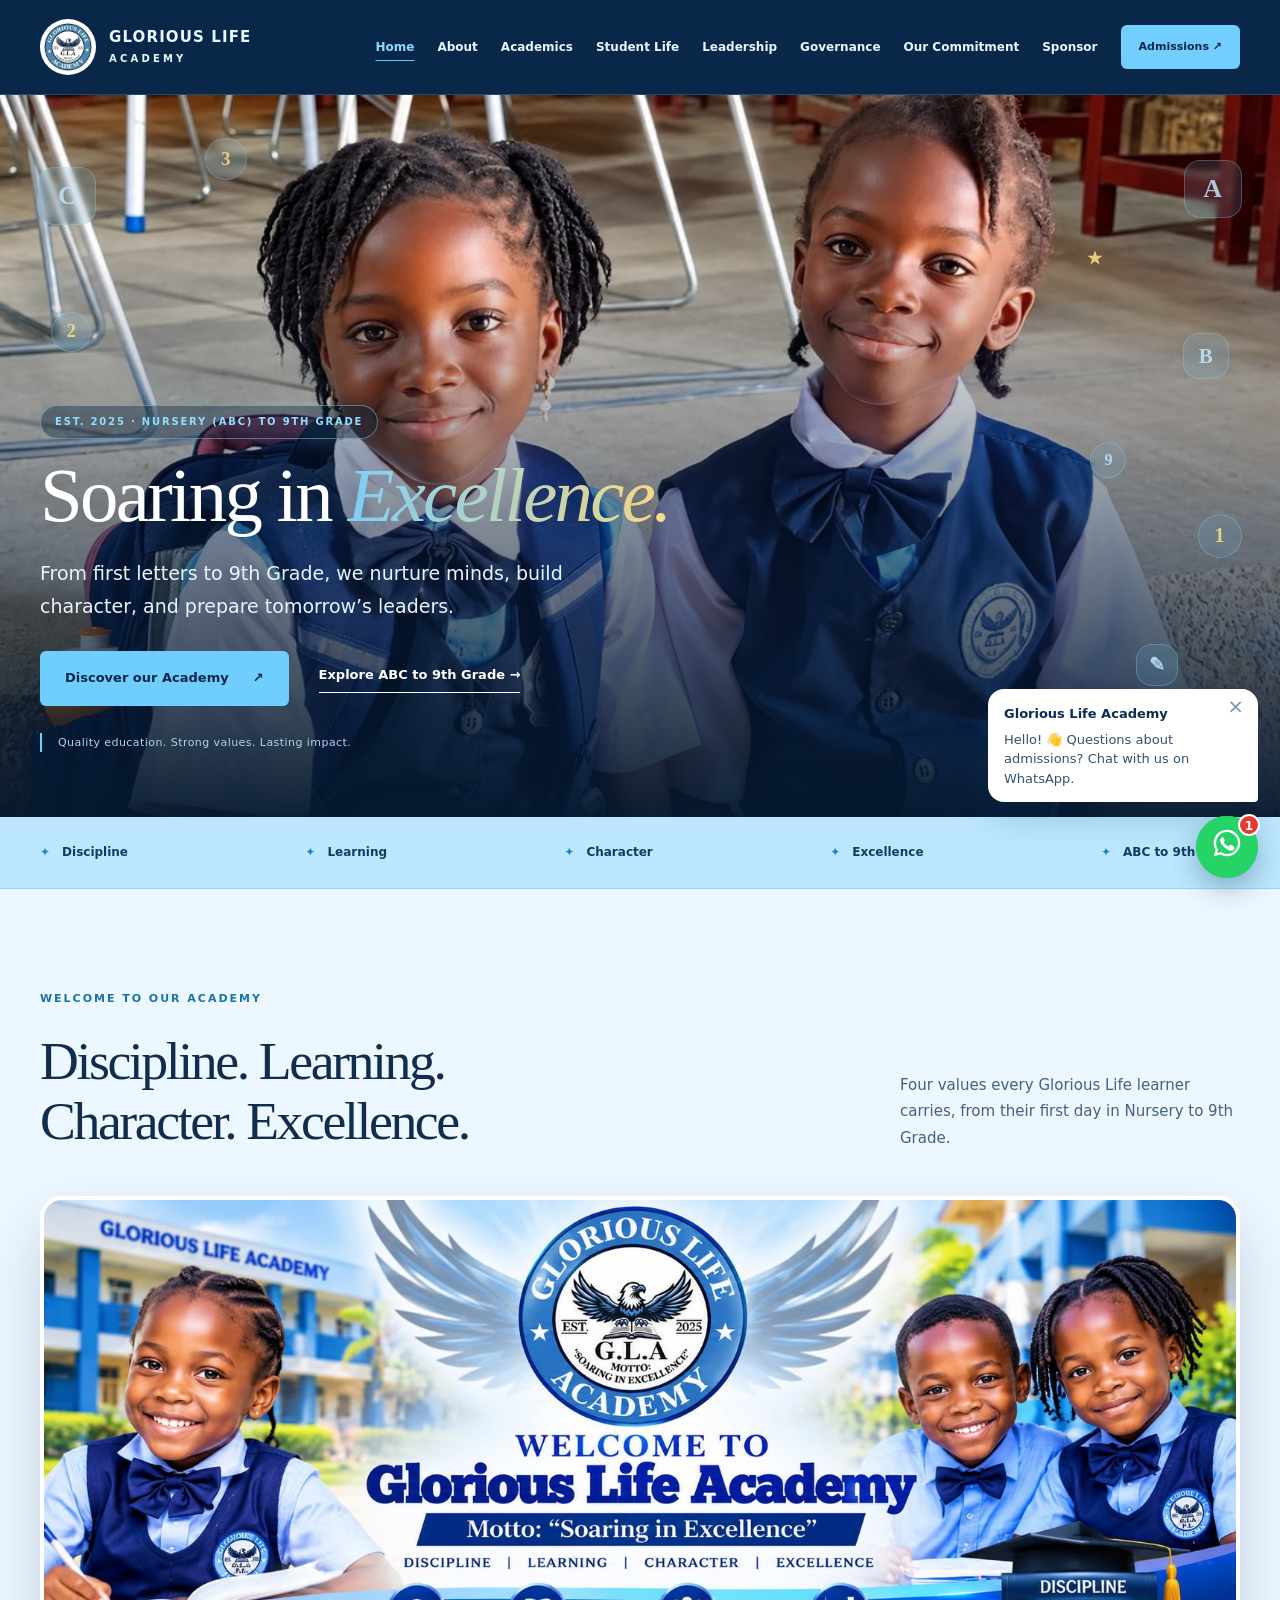
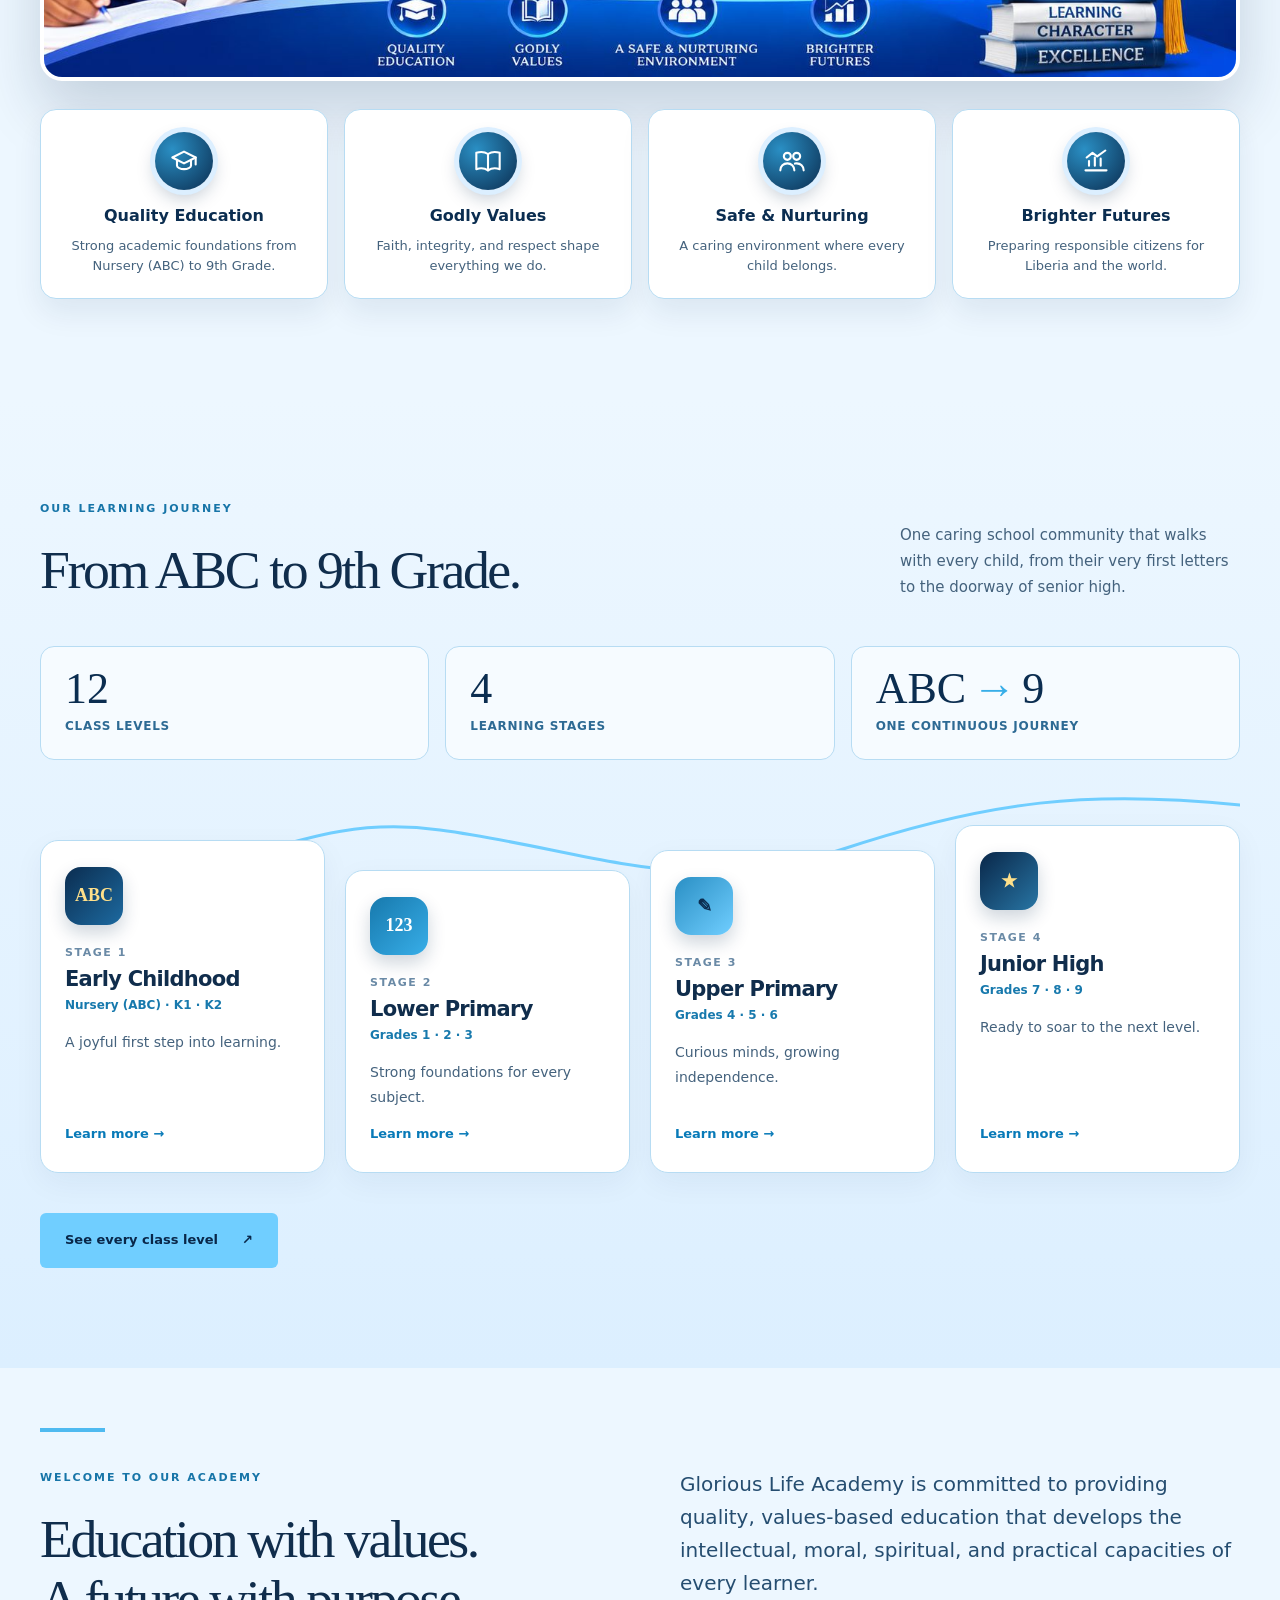
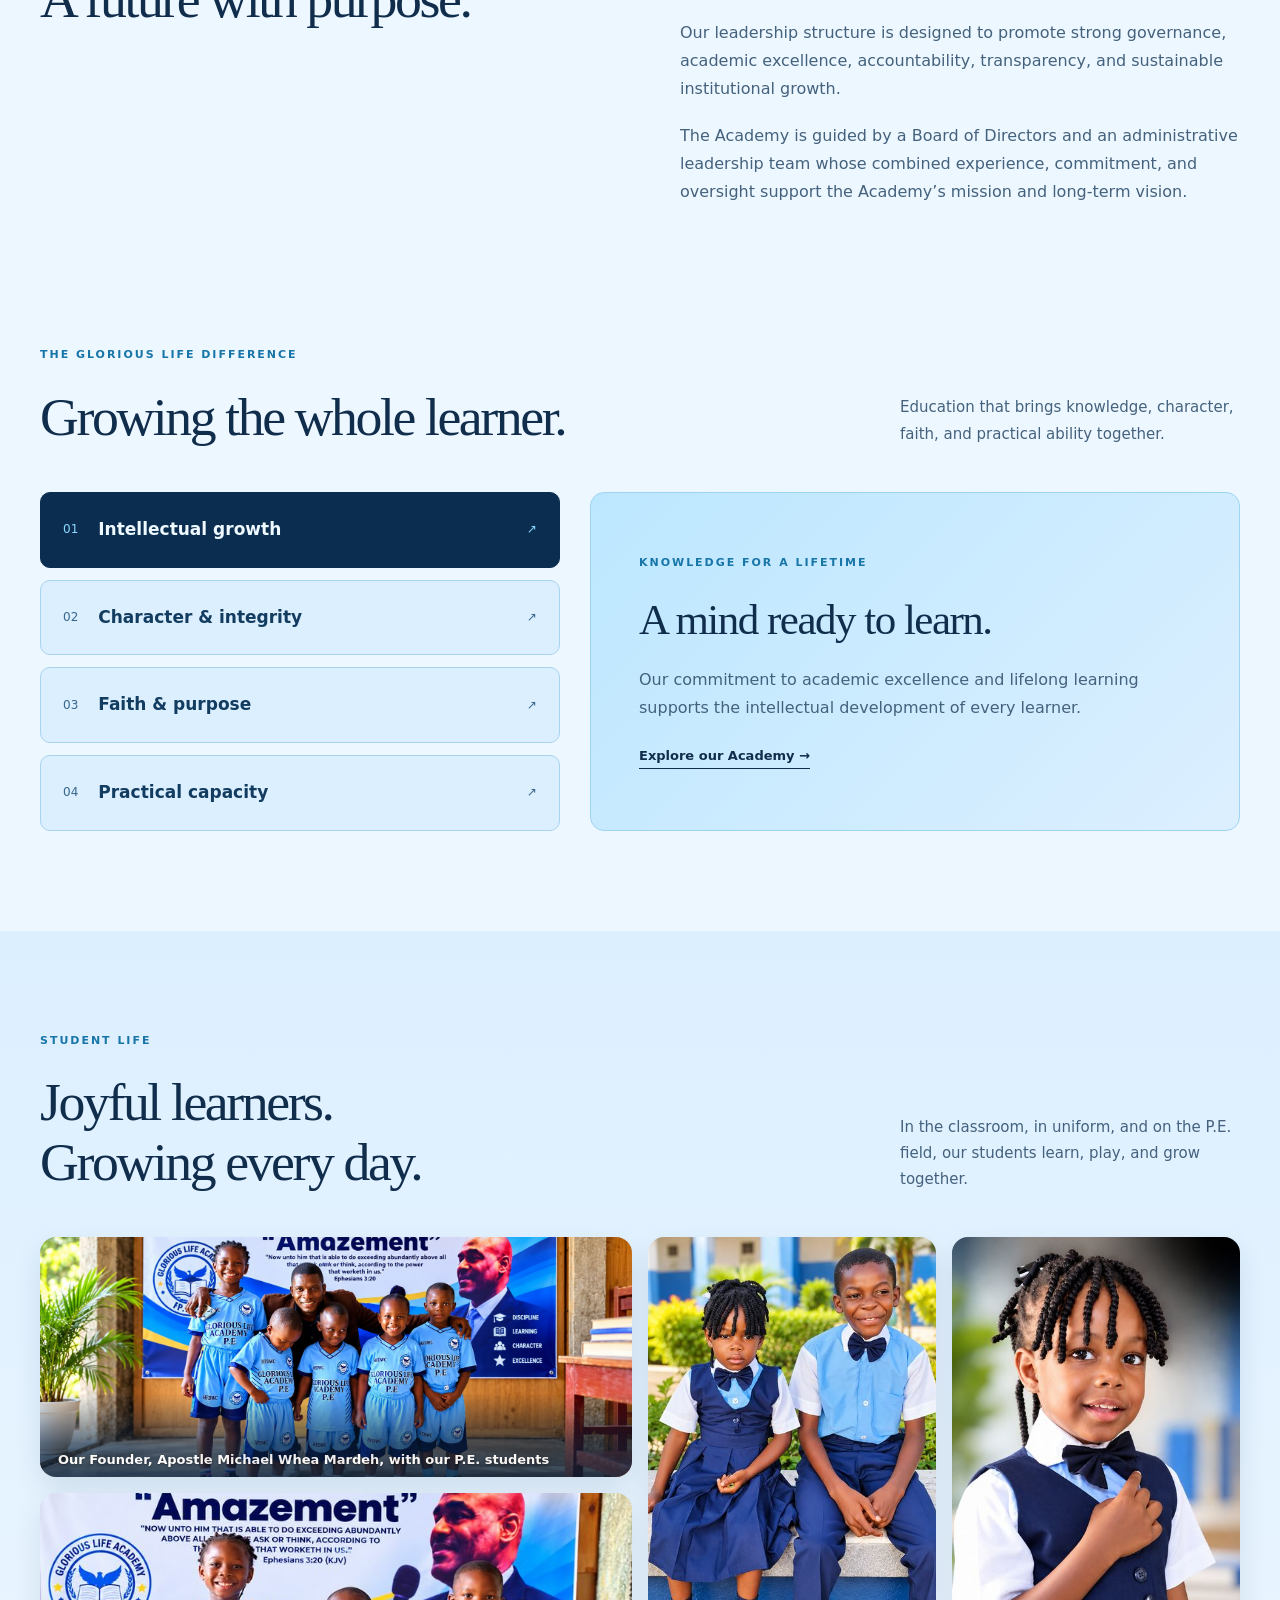
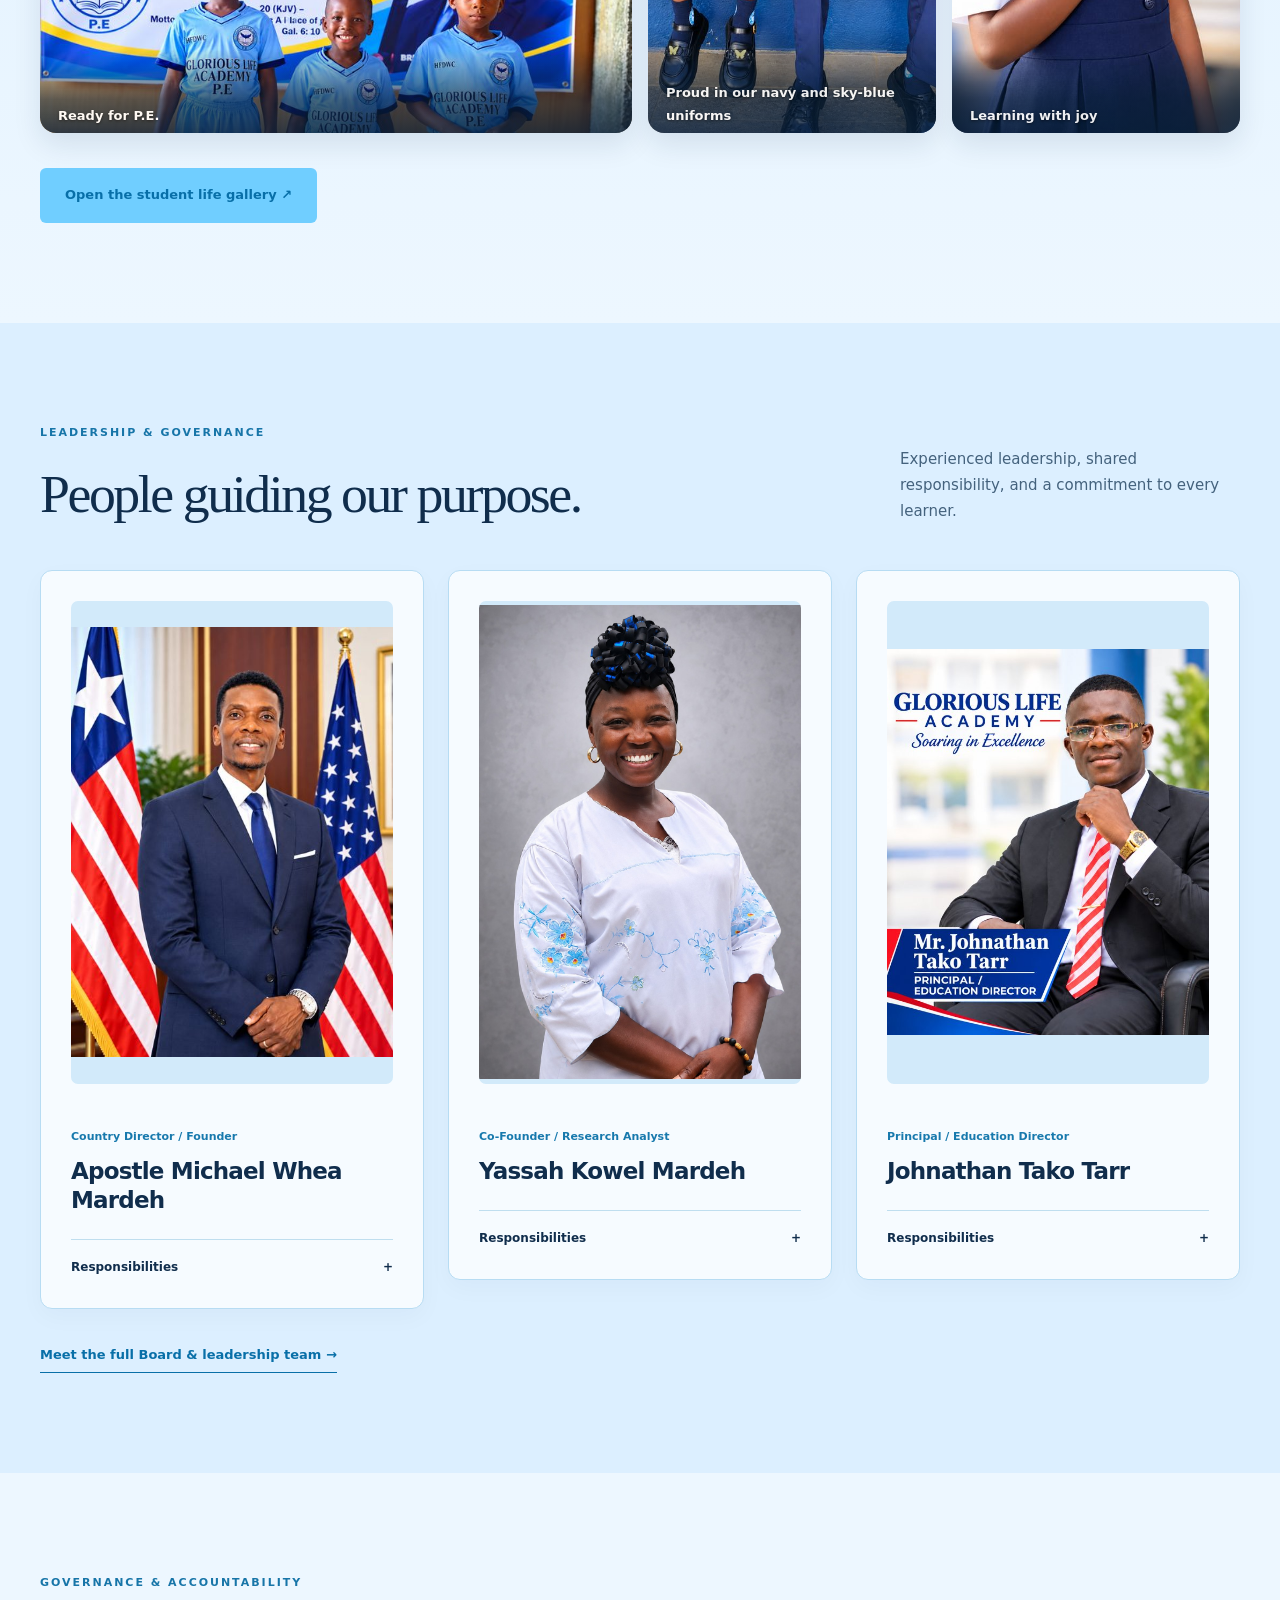
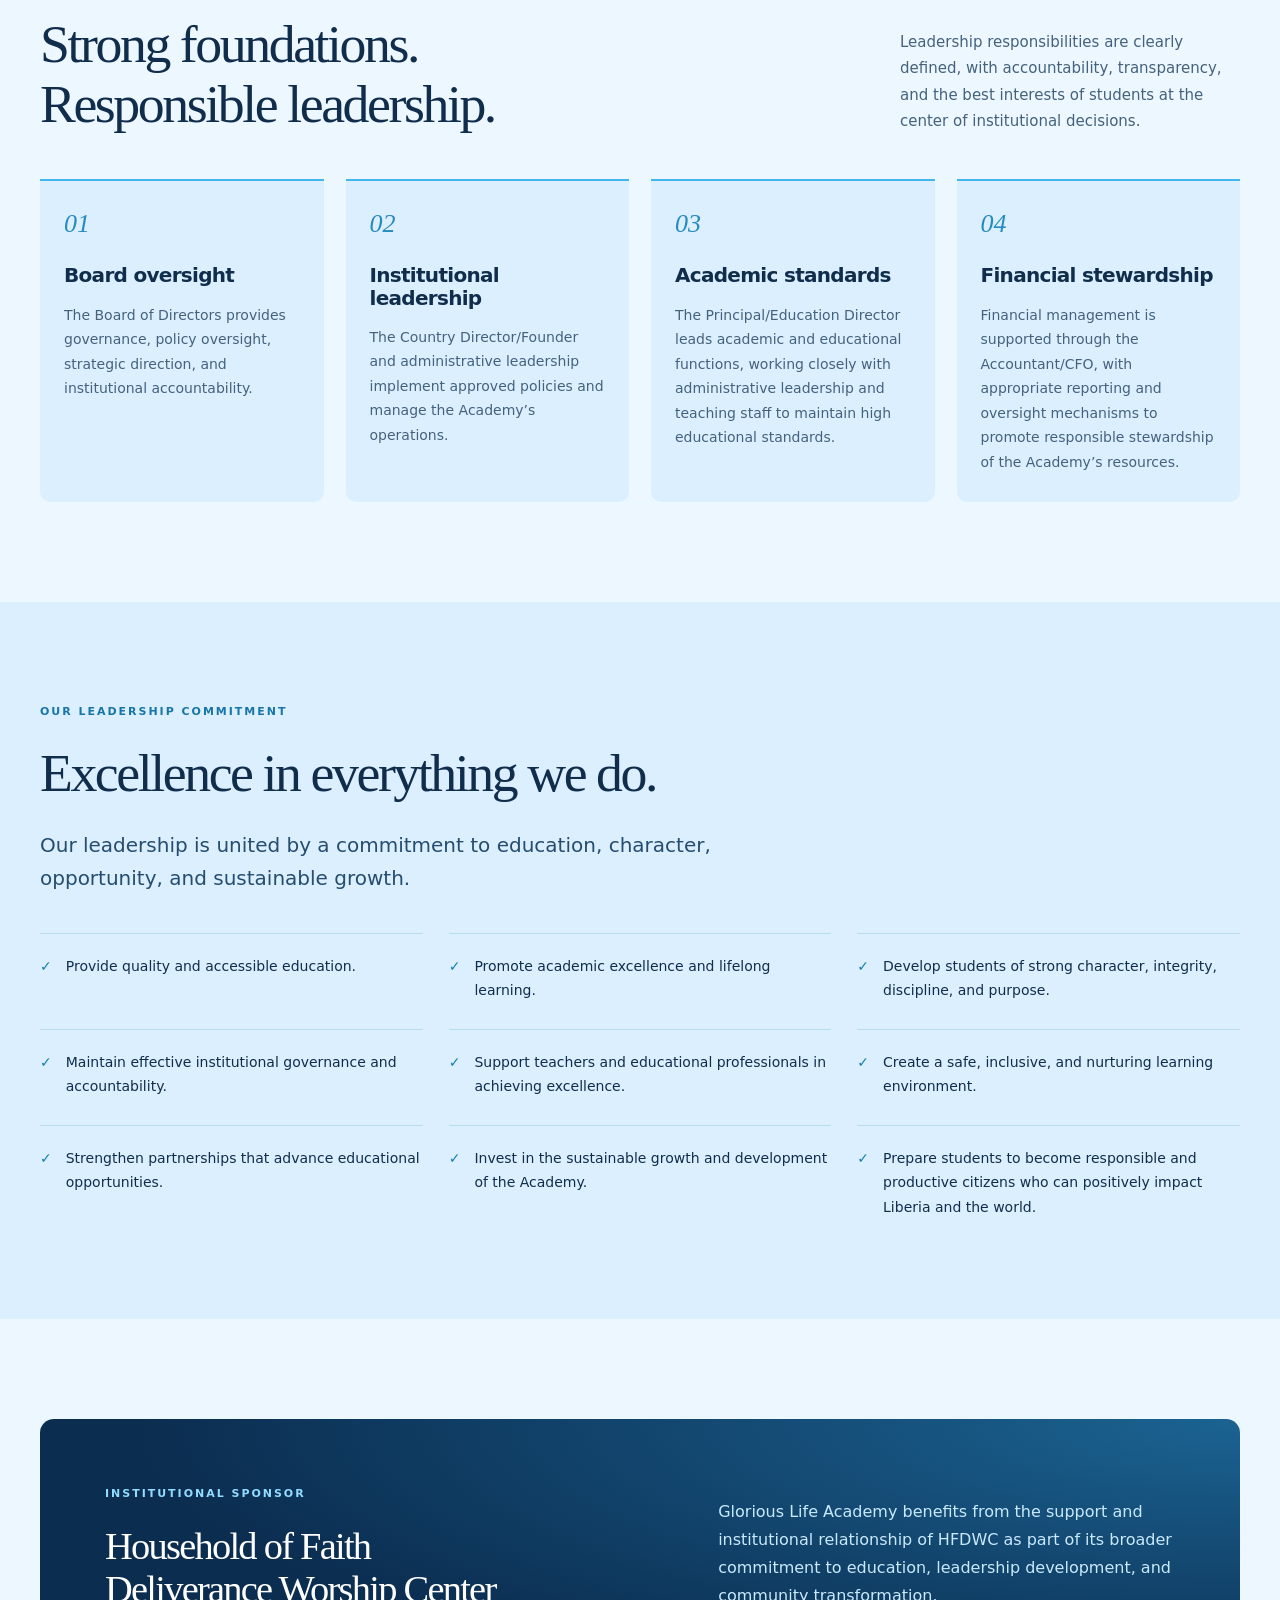
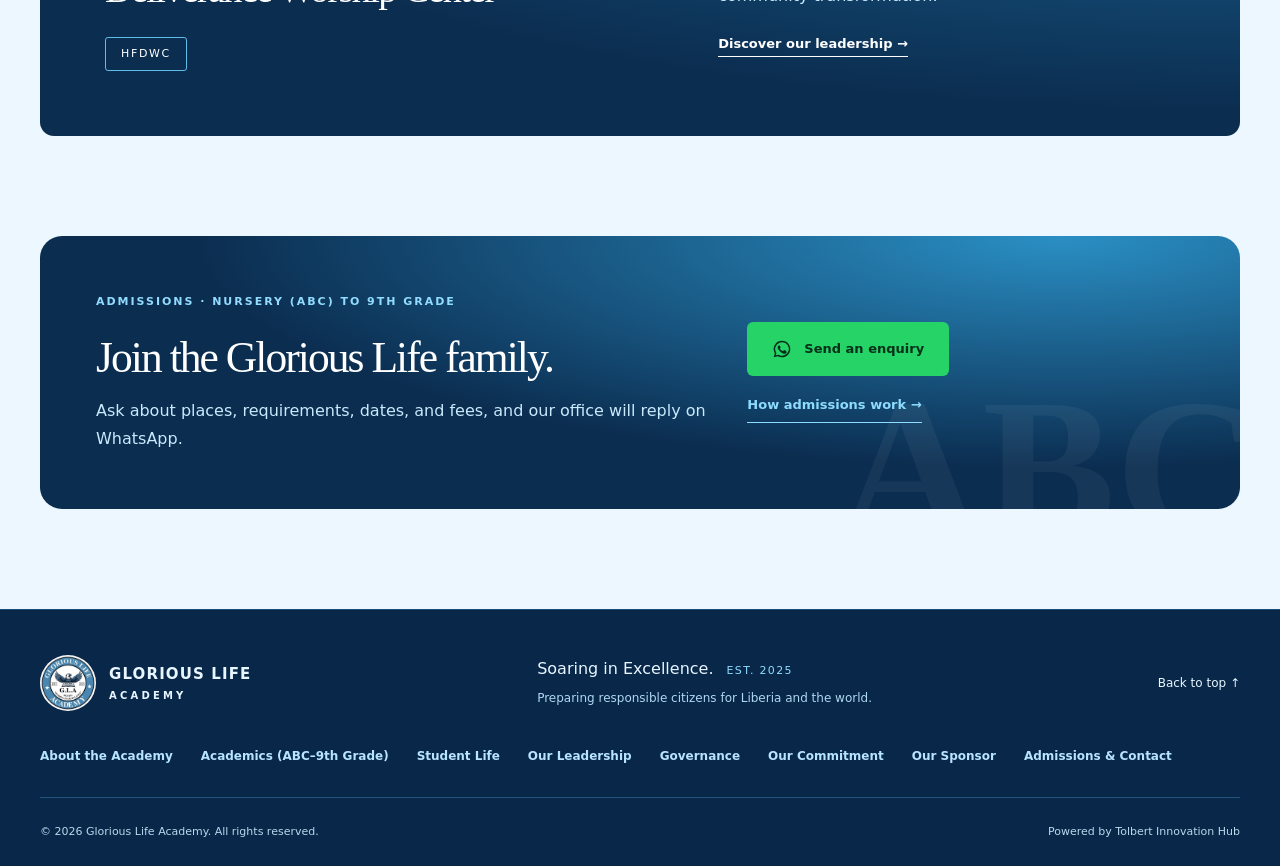
==== commit 7b2d02de: "Connect the Academy WhatsApp number (+231 88 642 1636) Turns on the chat widget on every page, the W" ====
--- a/index.html
+++ b/index.html
@@ -1 +1 @@
-<!doctype html><html lang="en"><head><meta charset="utf-8"><meta name="viewport" content="width=device-width,initial-scale=1"><title>Glorious Life Academy — Soaring in Excellence</title><meta name="description" content="Glorious Life Academy, Nursery (ABC) to 9th Grade: values-based education, academic excellence, strong character, and accountable leadership. Soaring in Excellence."><meta name="theme-color" content="#092749"><meta property="og:title" content="Glorious Life Academy — Soaring in Excellence"><meta property="og:description" content="Developing the intellectual, moral, spiritual, and practical capacities of every learner."><meta property="og:type" content="website"><meta property="og:image" content="assets/photos/welcome-banner.jpg"><link rel="icon" href="assets/school-logo.jpg" type="image/jpeg"><link rel="stylesheet" href="styles.css?v=20261009-refresh11"><script src="script.js?v=20261009-refresh11" defer></script></head><body id="top"><a class="skip" href="#main">Skip to content</a><header><div class="container header-inner"><a class="brand" href="index.html"><img src="assets/school-logo.jpg" width="48" height="48" alt="Glorious Life Academy logo"><span>GLORIOUS LIFE<small>ACADEMY</small></span></a><button class="menu-toggle" aria-controls="navigation" aria-expanded="false">Menu <span aria-hidden="true">☰</span></button><nav id="navigation" aria-label="Main navigation"><a aria-current="page" href="index.html">Home</a><a href="about.html">About</a><a href="academics.html">Academics</a><a href="gallery.html">Student Life</a><a href="leadership.html">Leadership</a><a href="governance.html">Governance</a><a href="commitment.html">Our Commitment</a><a href="sponsor.html">Sponsor</a><a class="button small" href="admissions.html">Admissions ↗</a></nav></div><div class="reading-progress" aria-hidden="true"></div></header><main id="main"><section id="home" class="hero hero-students"><div class="hero-floaters" aria-hidden="true"><span class="floater f0">A</span><span class="floater f1">B</span><span class="floater f2">C</span><span class="floater f3">1</span><span class="floater f4">2</span><span class="floater f5">3</span><span class="floater f6">★</span><span class="floater f7">✎</span><span class="floater f8">9</span></div><div class="container hero-content"><p class="eyebrow light">EST. 2025 · NURSERY (ABC) TO 9TH GRADE</p><h1>Soaring in <br><em>Excellence.</em></h1><p class="hero-description">From first letters to 9th Grade, we nurture minds, build character, and prepare tomorrow’s leaders.</p><div class="hero-actions"><a class="button" href="about.html">Discover our Academy <span aria-hidden="true">↗</span></a><a class="text-link" href="academics.html">Explore ABC to 9th Grade →</a></div><p class="hero-note">Quality education. Strong values. Lasting impact.</p></div><div class="hero-art" aria-hidden="true"><span class="orbit"></span><span class="orbit second"></span><img src="assets/school-logo.jpg" alt=""><p>FAITH · KNOWLEDGE · PURPOSE</p></div></section><div class="values-strip" aria-label="Our core values"><div class="container"><span>Discipline</span><span>Learning</span><span>Character</span><span>Excellence</span><span>ABC to 9th Grade</span></div></div><section class="section container welcome" aria-labelledby="welcome-title"><div class="section-heading"><div><p class="eyebrow">WELCOME TO OUR ACADEMY</p><h2 id="welcome-title">Discipline. Learning.<br>Character. Excellence.</h2></div><p>Four values every Glorious Life learner carries, from their first day in Nursery to 9th Grade.</p></div><div class="banner-frame"><a href="assets/photos/welcome-banner.jpg" data-lightbox data-caption="Welcome to Glorious Life Academy"><img src="assets/photos/welcome-banner-sm.jpg" srcset="assets/photos/welcome-banner-sm.jpg 760w, assets/photos/welcome-banner.jpg 1600w" sizes="(max-width:1240px) 100vw, 1200px" alt="Welcome to Glorious Life Academy banner: students in navy and sky-blue uniforms beside the academy crest, Est. 2025, motto “Soaring in Excellence”, and the values Discipline, Learning, Character and Excellence" width="1600" height="640" decoding="async"></a></div><ul class="pillar-cards"><li style="--i:0"><span class="pillar-icon" aria-hidden="true"><svg viewBox="0 0 24 24" width="28" height="28" fill="none" stroke="currentColor" stroke-width="1.8" stroke-linecap="round" stroke-linejoin="round"><path d="M2 9l10-5 10 5-10 5z"/><path d="M6 11v5c0 1.5 3 3 6 3s6-1.5 6-3v-5"/><path d="M22 9v6"/></svg></span><strong>Quality Education</strong><p>Strong academic foundations from Nursery (ABC) to 9th Grade.</p></li><li style="--i:1"><span class="pillar-icon" aria-hidden="true"><svg viewBox="0 0 24 24" width="28" height="28" fill="none" stroke="currentColor" stroke-width="1.8" stroke-linecap="round" stroke-linejoin="round"><path d="M2 5c3-1 7-1 10 1 3-2 7-2 10-1v14c-3-1-7-1-10 1-3-2-7-2-10-1z"/><path d="M12 6v14"/></svg></span><strong>Godly Values</strong><p>Faith, integrity, and respect shape everything we do.</p></li><li style="--i:2"><span class="pillar-icon" aria-hidden="true"><svg viewBox="0 0 24 24" width="28" height="28" fill="none" stroke="currentColor" stroke-width="1.8" stroke-linecap="round" stroke-linejoin="round"><circle cx="8" cy="8" r="3"/><circle cx="16" cy="8" r="3"/><path d="M2 20c0-3.5 2.7-6 6-6s6 2.5 6 6"/><path d="M14.5 14.2c.5-.1 1-.2 1.5-.2 3.3 0 6 2.5 6 6"/></svg></span><strong>Safe &amp; Nurturing</strong><p>A caring environment where every child belongs.</p></li><li style="--i:3"><span class="pillar-icon" aria-hidden="true"><svg viewBox="0 0 24 24" width="28" height="28" fill="none" stroke="currentColor" stroke-width="1.8" stroke-linecap="round" stroke-linejoin="round"><path d="M3 20h18"/><path d="M6 16v-4M11 16V9M16 16v-6"/><path d="M4 9l5-4 4 3 7-5"/></svg></span><strong>Brighter Futures</strong><p>Preparing responsible citizens for Liberia and the world.</p></li></ul></section><section class="section journey" aria-labelledby="journey-title"><div class="container"><div class="section-heading"><div><p class="eyebrow">OUR LEARNING JOURNEY</p><h2 id="journey-title">From ABC to 9th Grade.</h2></div><p>One caring school community that walks with every child, from their very first letters to the doorway of senior high.</p></div><div class="journey-stats"><div><strong data-count="12">12</strong><span>class levels</span></div><div><strong data-count="4">4</strong><span>learning stages</span></div><div><strong>ABC<em>→</em>9</strong><span>one continuous journey</span></div></div><div class="journey-track"><svg class="journey-path" viewBox="0 0 1200 120" preserveAspectRatio="none" aria-hidden="true"><path d="M0 100 C 200 100, 250 20, 400 40 S 650 110, 800 60 S 1050 0, 1200 15"/></svg><div class="stage-grid"><a class="stage-card" style="--i:0" href="academics.html#early"><span class="stage-badge">ABC</span><span class="stage-step">Stage 1</span><h3>Early Childhood</h3><p class="stage-classes">Nursery (ABC) · K1 · K2</p><p>A joyful first step into learning.</p><span class="stage-more">Learn more →</span></a><a class="stage-card" style="--i:1" href="academics.html#lower"><span class="stage-badge">123</span><span class="stage-step">Stage 2</span><h3>Lower Primary</h3><p class="stage-classes">Grades 1 · 2 · 3</p><p>Strong foundations for every subject.</p><span class="stage-more">Learn more →</span></a><a class="stage-card" style="--i:2" href="academics.html#upper"><span class="stage-badge">✎</span><span class="stage-step">Stage 3</span><h3>Upper Primary</h3><p class="stage-classes">Grades 4 · 5 · 6</p><p>Curious minds, growing independence.</p><span class="stage-more">Learn more →</span></a><a class="stage-card" style="--i:3" href="academics.html#junior"><span class="stage-badge">★</span><span class="stage-step">Stage 4</span><h3>Junior High</h3><p class="stage-classes">Grades 7 · 8 · 9</p><p>Ready to soar to the next level.</p><span class="stage-more">Learn more →</span></a></div></div><a class="button journey-cta" href="academics.html">See every class level <span aria-hidden="true">↗</span></a></div></section><section id="about" class="section container intro"><div><p class="eyebrow">WELCOME TO OUR ACADEMY</p><h2>Education with values.<br>A future with purpose.</h2></div><div><p class="lead">Glorious Life Academy is committed to providing quality, values-based education that develops the intellectual, moral, spiritual, and practical capacities of every learner.</p><p>Our leadership structure is designed to promote strong governance, academic excellence, accountability, transparency, and sustainable institutional growth.</p><p>The Academy is guided by a Board of Directors and an administrative leadership team whose combined experience, commitment, and oversight support the Academy’s mission and long-term vision.</p></div></section><section class="section container academy-explore" aria-labelledby="explore-title"><div class="section-heading"><div><p class="eyebrow">THE GLORIOUS LIFE DIFFERENCE</p><h2 id="explore-title">Growing the whole learner.</h2></div><p>Education that brings knowledge, character, faith, and practical ability together.</p></div><div class="pillar-layout"><div class="pillar-tabs" role="tablist" aria-label="Explore our educational values"><button id="tab-intellectual" role="tab" aria-selected="true" aria-controls="panel-intellectual" tabindex="0">01 <span>Intellectual growth</span> ↗</button><button id="tab-character" role="tab" aria-selected="false" aria-controls="panel-character" tabindex="-1">02 <span>Character &amp; integrity</span> ↗</button><button id="tab-purpose" role="tab" aria-selected="false" aria-controls="panel-purpose" tabindex="-1">03 <span>Faith &amp; purpose</span> ↗</button><button id="tab-practical" role="tab" aria-selected="false" aria-controls="panel-practical" tabindex="-1">04 <span>Practical capacity</span> ↗</button></div><div class="pillar-panels"><article id="panel-intellectual" role="tabpanel" aria-labelledby="tab-intellectual" tabindex="0"><p class="eyebrow">KNOWLEDGE FOR A LIFETIME</p><h3>A mind ready to learn.</h3><p>Our commitment to academic excellence and lifelong learning supports the intellectual development of every learner.</p><a class="text-link" href="about.html">Explore our Academy →</a></article><article id="panel-character" role="tabpanel" aria-labelledby="tab-character" tabindex="0" hidden><p class="eyebrow">VALUES THAT GUIDE ACTION</p><h3>Character that makes a difference.</h3><p>We are committed to developing students of strong character, integrity, discipline, and purpose in a safe, inclusive, and nurturing environment.</p><a class="text-link" href="commitment.html">Read our commitments →</a></article><article id="panel-purpose" role="tabpanel" aria-labelledby="tab-purpose" tabindex="0" hidden><p class="eyebrow">A FOUNDATION OF PURPOSE</p><h3>Learning with meaning.</h3><p>Values-based education develops the moral and spiritual capacities of learners, alongside their intellectual and practical growth.</p><a class="text-link" href="sponsor.html">Meet our institutional sponsor →</a></article><article id="panel-practical" role="tabpanel" aria-labelledby="tab-practical" tabindex="0" hidden><p class="eyebrow">PREPARING FOR TOMORROW</p><h3>Knowledge put into action.</h3><p>We aim to prepare responsible and productive citizens who can positively impact Liberia and the world.</p><a class="text-link" href="commitment.html">Discover our shared purpose →</a></article></div></div></section><section class="section life" aria-labelledby="life-title"><div class="container"><div class="section-heading"><div><p class="eyebrow">STUDENT LIFE</p><h2 id="life-title">Joyful learners.<br>Growing every day.</h2></div><p>In the classroom, in uniform, and on the P.E. field, our students learn, play, and grow together.</p></div><div class="life-mosaic"><figure class="gallery-item wide" data-category="pe"><a href="assets/photos/pe-class.jpg" data-lightbox data-caption="Our Founder, Apostle Michael Whea Mardeh, with our P.E. students"><img src="assets/photos/pe-class-sm.jpg" srcset="assets/photos/pe-class-sm.jpg 760w, assets/photos/pe-class.jpg 1600w" sizes="(max-width:600px) 100vw, 60vw" alt="Founder Apostle Michael Whea Mardeh smiling with six Glorious Life Academy students in their sky-blue P.E. kits" width="1600" height="756" loading="lazy" decoding="async"><span class="zoom" aria-hidden="true">⤢</span></a><figcaption>Our Founder, Apostle Michael Whea Mardeh, with our P.E. students</figcaption></figure><figure class="gallery-item tall" data-category="classroom"><a href="assets/photos/uniform-students.jpg" data-lightbox data-caption="Proud in our navy and sky-blue uniforms"><img src="assets/photos/uniform-students-sm.jpg" srcset="assets/photos/uniform-students-sm.jpg 760w, assets/photos/uniform-students.jpg 1029w" sizes="(max-width:600px) 100vw, 33vw" alt="Two Glorious Life Academy students in navy and sky-blue uniforms with bow ties, seated outside the school" width="1029" height="1528" loading="lazy" decoding="async"><span class="zoom" aria-hidden="true">⤢</span></a><figcaption>Proud in our navy and sky-blue uniforms</figcaption></figure><figure class="gallery-item tall" data-category="classroom"><a href="assets/photos/student-portrait-2.jpg" data-lightbox data-caption="Learning with joy"><img src="assets/photos/student-portrait-2-sm.jpg" srcset="assets/photos/student-portrait-2-sm.jpg 760w, assets/photos/student-portrait-2.jpg 1024w" sizes="(max-width:600px) 100vw, 33vw" alt="A young Glorious Life Academy student in a navy pinafore and bow tie" width="1024" height="1536" loading="lazy" decoding="async"><span class="zoom" aria-hidden="true">⤢</span></a><figcaption>Learning with joy</figcaption></figure><figure class="gallery-item wide" data-category="pe"><a href="assets/photos/pe-students.jpg" data-lightbox data-caption="Ready for P.E."><img src="assets/photos/pe-students-sm.jpg" srcset="assets/photos/pe-students-sm.jpg 760w, assets/photos/pe-students.jpg 1600w" sizes="(max-width:600px) 100vw, 33vw" alt="Three smiling Glorious Life Academy students in sky-blue P.E. kits" width="1600" height="756" loading="lazy" decoding="async"><span class="zoom" aria-hidden="true">⤢</span></a><figcaption>Ready for P.E.</figcaption></figure></div><a class="button section-link" href="gallery.html">Open the student life gallery <span aria-hidden="true">↗</span></a></div></section><section class="tinted section" id="leadership"><div class="container"><div class="section-heading"><div><p class="eyebrow">LEADERSHIP &amp; GOVERNANCE</p><h2>People guiding our purpose.</h2></div><p>Experienced leadership, shared responsibility, and a commitment to every learner.</p></div><div class="leaders home-leaders"><article class="leader has-portrait"><img class="leader-portrait" src="assets/michael-whea-mardeh.jpg" alt="Apostle Michael Whea Mardeh, Country Director and Founder" width="480" height="640" loading="lazy" decoding="async"><span class="number">04</span><p class="role">Country Director / Founder</p><h3>Apostle Michael Whea Mardeh</h3><details><summary>Responsibilities <span aria-hidden="true">+</span></summary><p>Provides executive and institutional leadership for Glorious Life Academy. As Founder and Country Director, he oversees the Academy’s strategic vision, development initiatives, external relations, partnerships, institutional expansion, and implementation of Board-approved policies.</p></details></article><article class="leader has-portrait"><img class="leader-portrait" src="assets/yassah-kowel-mardeh-portrait-20261009.jpg" alt="Yassah Kowel Mardeh, Co-Founder and Research Analyst" width="480" height="708" loading="lazy" decoding="async"><span class="number">05</span><p class="role">Co-Founder / Research Analyst</p><h3>Yassah Kowel Mardeh</h3><details><summary>Responsibilities <span aria-hidden="true">+</span></summary><p>Supports the Academy’s institutional development through research, analysis, planning, and evidence-based recommendations. She contributes to educational research, program development, institutional improvement, and the identification of opportunities that strengthen the Academy’s impact and effectiveness.</p></details></article><article class="leader has-portrait"><img class="leader-portrait" src="assets/johnathan-tako-tarr.jpg" alt="Johnathan Tako Tarr, Principal and Education Director" width="600" height="720" loading="lazy" decoding="async"><span class="number">06</span><p class="role">Principal / Education Director</p><h3>Johnathan Tako Tarr</h3><details><summary>Responsibilities <span aria-hidden="true">+</span></summary><p>Leads the Academy’s academic and educational operations. The Principal oversees teaching and learning, staff coordination, curriculum implementation, student development, academic standards, and the day-to-day educational administration of the Academy.</p></details></article></div><a class="text-link section-link" href="leadership.html">Meet the full Board &amp; leadership team →</a></div></section><section id="governance" class="section container"><div class="section-heading"><div><p class="eyebrow">GOVERNANCE &amp; ACCOUNTABILITY</p><h2>Strong foundations.<br>Responsible leadership.</h2></div><p>Leadership responsibilities are clearly defined, with accountability, transparency, and the best interests of students at the center of institutional decisions.</p></div><div class="governance-grid"><article><span class="number">01</span><h3>Board oversight</h3><p>The Board of Directors provides governance, policy oversight, strategic direction, and institutional accountability.</p></article><article><span class="number">02</span><h3>Institutional leadership</h3><p>The Country Director/Founder and administrative leadership implement approved policies and manage the Academy’s operations.</p></article><article><span class="number">03</span><h3>Academic standards</h3><p>The Principal/Education Director leads academic and educational functions, working closely with administrative leadership and teaching staff to maintain high educational standards.</p></article><article><span class="number">04</span><h3>Financial stewardship</h3><p>Financial management is supported through the Accountant/CFO, with appropriate reporting and oversight mechanisms to promote responsible stewardship of the Academy’s resources.</p></article></div></section><section id="commitment" class="section tinted"><div class="container"><p class="eyebrow">OUR LEADERSHIP COMMITMENT</p><h2>Excellence in everything we do.</h2><p class="lead narrow">Our leadership is united by a commitment to education, character, opportunity, and sustainable growth.</p><ul class="commitments"><li><span aria-hidden="true">✓</span>Provide quality and accessible education.</li><li><span aria-hidden="true">✓</span>Promote academic excellence and lifelong learning.</li><li><span aria-hidden="true">✓</span>Develop students of strong character, integrity, discipline, and purpose.</li><li><span aria-hidden="true">✓</span>Maintain effective institutional governance and accountability.</li><li><span aria-hidden="true">✓</span>Support teachers and educational professionals in achieving excellence.</li><li><span aria-hidden="true">✓</span>Create a safe, inclusive, and nurturing learning environment.</li><li><span aria-hidden="true">✓</span>Strengthen partnerships that advance educational opportunities.</li><li><span aria-hidden="true">✓</span>Invest in the sustainable growth and development of the Academy.</li><li><span aria-hidden="true">✓</span>Prepare students to become responsible and productive citizens who can positively impact Liberia and the world.</li></ul></div></section><section id="sponsor" class="section container"><div class="sponsor"><div><p class="eyebrow light">INSTITUTIONAL SPONSOR</p><h2>Household of Faith<br>Deliverance Worship Center</h2><span class="sponsor-tag">HFDWC</span></div><div><p>Glorious Life Academy benefits from the support and institutional relationship of HFDWC as part of its broader commitment to education, leadership development, and community transformation.</p><a class="text-link" href="leadership.html">Discover our leadership →</a></div></div></section><section class="section container admissions-band" aria-labelledby="join-title"><div class="admissions-band-inner"><div><p class="eyebrow light">ADMISSIONS · NURSERY (ABC) TO 9TH GRADE</p><h2 id="join-title">Join the Glorious Life family.</h2><p>Ask about places, requirements, dates, and fees, and our office will reply on WhatsApp.</p></div><div class="admissions-band-actions"><a class="button whatsapp-button" href="admissions.html#enquire"><svg class="wa-icon" viewBox="0 0 24 24" width="20" height="20" aria-hidden="true" fill="currentColor"><path d="M12 2a10 10 0 0 0-8.6 15.1L2 22l5-1.3A10 10 0 1 0 12 2zm0 18.2a8.2 8.2 0 0 1-4.2-1.2l-.3-.2-3 .8.8-2.9-.2-.3A8.2 8.2 0 1 1 12 20.2zm4.5-6.1c-.2-.1-1.5-.7-1.7-.8-.2-.1-.4-.1-.6.1l-.8 1c-.1.2-.3.2-.5.1a6.7 6.7 0 0 1-3.3-2.9c-.2-.4.2-.4.7-1.3.1-.2 0-.3 0-.4l-.8-1.8c-.2-.5-.4-.4-.6-.4h-.5a1 1 0 0 0-.7.3 3 3 0 0 0-.9 2.2 5.2 5.2 0 0 0 1.1 2.8 11.9 11.9 0 0 0 4.6 4c1.7.7 2.4.8 3.2.7.5-.1 1.5-.6 1.8-1.2.2-.6.2-1.1.1-1.2l-.5-.2z"/></svg>Send an enquiry</a><a class="text-link" href="admissions.html">How admissions work →</a></div></div></section></main><footer><div class="container footer-top"><a class="brand" href="index.html"><img src="assets/school-logo.jpg" width="48" height="48" alt="Glorious Life Academy logo"><span>GLORIOUS LIFE<small>ACADEMY</small></span></a><p>Soaring in Excellence. <em class="est">Est. 2025</em><br><span>Preparing responsible citizens for Liberia and the world.</span></p><a href="#top" class="back-top">Back to top ↑</a></div><nav class="container footer-navigation" aria-label="Footer navigation"><a href="about.html">About the Academy</a><a href="academics.html">Academics (ABC–9th Grade)</a><a href="gallery.html">Student Life</a><a href="leadership.html">Our Leadership</a><a href="governance.html">Governance</a><a href="commitment.html">Our Commitment</a><a href="sponsor.html">Our Sponsor</a><a href="admissions.html">Admissions &amp; Contact</a></nav><div class="container footer-bottom"><p>© 2026 Glorious Life Academy. All rights reserved.</p><a href="https://tolbertinnovationhub.org" target="_blank" rel="noopener noreferrer">Powered by Tolbert Innovation Hub</a></div></footer></body></html>+<!doctype html><html lang="en"><head><meta charset="utf-8"><meta name="viewport" content="width=device-width,initial-scale=1"><title>Glorious Life Academy — Soaring in Excellence</title><meta name="description" content="Glorious Life Academy, Nursery (ABC) to 9th Grade: values-based education, academic excellence, strong character, and accountable leadership. Soaring in Excellence."><meta name="theme-color" content="#092749"><meta property="og:title" content="Glorious Life Academy — Soaring in Excellence"><meta property="og:description" content="Developing the intellectual, moral, spiritual, and practical capacities of every learner."><meta property="og:type" content="website"><meta property="og:image" content="assets/photos/welcome-banner.jpg"><link rel="icon" href="assets/school-logo.jpg" type="image/jpeg"><link rel="stylesheet" href="styles.css?v=20261009-refresh12"><script src="script.js?v=20261009-refresh12" defer></script></head><body id="top"><a class="skip" href="#main">Skip to content</a><header><div class="container header-inner"><a class="brand" href="index.html"><img src="assets/school-logo.jpg" width="48" height="48" alt="Glorious Life Academy logo"><span>GLORIOUS LIFE<small>ACADEMY</small></span></a><button class="menu-toggle" aria-controls="navigation" aria-expanded="false">Menu <span aria-hidden="true">☰</span></button><nav id="navigation" aria-label="Main navigation"><a aria-current="page" href="index.html">Home</a><a href="about.html">About</a><a href="academics.html">Academics</a><a href="gallery.html">Student Life</a><a href="leadership.html">Leadership</a><a href="governance.html">Governance</a><a href="commitment.html">Our Commitment</a><a href="sponsor.html">Sponsor</a><a class="button small" href="admissions.html">Admissions ↗</a></nav></div><div class="reading-progress" aria-hidden="true"></div></header><main id="main"><section id="home" class="hero hero-students"><div class="hero-floaters" aria-hidden="true"><span class="floater f0">A</span><span class="floater f1">B</span><span class="floater f2">C</span><span class="floater f3">1</span><span class="floater f4">2</span><span class="floater f5">3</span><span class="floater f6">★</span><span class="floater f7">✎</span><span class="floater f8">9</span></div><div class="container hero-content"><p class="eyebrow light">EST. 2025 · NURSERY (ABC) TO 9TH GRADE</p><h1>Soaring in <br><em>Excellence.</em></h1><p class="hero-description">From first letters to 9th Grade, we nurture minds, build character, and prepare tomorrow’s leaders.</p><div class="hero-actions"><a class="button" href="about.html">Discover our Academy <span aria-hidden="true">↗</span></a><a class="text-link" href="academics.html">Explore ABC to 9th Grade →</a></div><p class="hero-note">Quality education. Strong values. Lasting impact.</p></div><div class="hero-art" aria-hidden="true"><span class="orbit"></span><span class="orbit second"></span><img src="assets/school-logo.jpg" alt=""><p>FAITH · KNOWLEDGE · PURPOSE</p></div></section><div class="values-strip" aria-label="Our core values"><div class="container"><span>Discipline</span><span>Learning</span><span>Character</span><span>Excellence</span><span>ABC to 9th Grade</span></div></div><section class="section container welcome" aria-labelledby="welcome-title"><div class="section-heading"><div><p class="eyebrow">WELCOME TO OUR ACADEMY</p><h2 id="welcome-title">Discipline. Learning.<br>Character. Excellence.</h2></div><p>Four values every Glorious Life learner carries, from their first day in Nursery to 9th Grade.</p></div><div class="banner-frame"><a href="assets/photos/welcome-banner.jpg" data-lightbox data-caption="Welcome to Glorious Life Academy"><img src="assets/photos/welcome-banner-sm.jpg" srcset="assets/photos/welcome-banner-sm.jpg 760w, assets/photos/welcome-banner.jpg 1600w" sizes="(max-width:1240px) 100vw, 1200px" alt="Welcome to Glorious Life Academy banner: students in navy and sky-blue uniforms beside the academy crest, Est. 2025, motto “Soaring in Excellence”, and the values Discipline, Learning, Character and Excellence" width="1600" height="640" decoding="async"></a></div><ul class="pillar-cards"><li style="--i:0"><span class="pillar-icon" aria-hidden="true"><svg viewBox="0 0 24 24" width="28" height="28" fill="none" stroke="currentColor" stroke-width="1.8" stroke-linecap="round" stroke-linejoin="round"><path d="M2 9l10-5 10 5-10 5z"/><path d="M6 11v5c0 1.5 3 3 6 3s6-1.5 6-3v-5"/><path d="M22 9v6"/></svg></span><strong>Quality Education</strong><p>Strong academic foundations from Nursery (ABC) to 9th Grade.</p></li><li style="--i:1"><span class="pillar-icon" aria-hidden="true"><svg viewBox="0 0 24 24" width="28" height="28" fill="none" stroke="currentColor" stroke-width="1.8" stroke-linecap="round" stroke-linejoin="round"><path d="M2 5c3-1 7-1 10 1 3-2 7-2 10-1v14c-3-1-7-1-10 1-3-2-7-2-10-1z"/><path d="M12 6v14"/></svg></span><strong>Godly Values</strong><p>Faith, integrity, and respect shape everything we do.</p></li><li style="--i:2"><span class="pillar-icon" aria-hidden="true"><svg viewBox="0 0 24 24" width="28" height="28" fill="none" stroke="currentColor" stroke-width="1.8" stroke-linecap="round" stroke-linejoin="round"><circle cx="8" cy="8" r="3"/><circle cx="16" cy="8" r="3"/><path d="M2 20c0-3.5 2.7-6 6-6s6 2.5 6 6"/><path d="M14.5 14.2c.5-.1 1-.2 1.5-.2 3.3 0 6 2.5 6 6"/></svg></span><strong>Safe &amp; Nurturing</strong><p>A caring environment where every child belongs.</p></li><li style="--i:3"><span class="pillar-icon" aria-hidden="true"><svg viewBox="0 0 24 24" width="28" height="28" fill="none" stroke="currentColor" stroke-width="1.8" stroke-linecap="round" stroke-linejoin="round"><path d="M3 20h18"/><path d="M6 16v-4M11 16V9M16 16v-6"/><path d="M4 9l5-4 4 3 7-5"/></svg></span><strong>Brighter Futures</strong><p>Preparing responsible citizens for Liberia and the world.</p></li></ul></section><section class="section journey" aria-labelledby="journey-title"><div class="container"><div class="section-heading"><div><p class="eyebrow">OUR LEARNING JOURNEY</p><h2 id="journey-title">From ABC to 9th Grade.</h2></div><p>One caring school community that walks with every child, from their very first letters to the doorway of senior high.</p></div><div class="journey-stats"><div><strong data-count="12">12</strong><span>class levels</span></div><div><strong data-count="4">4</strong><span>learning stages</span></div><div><strong>ABC<em>→</em>9</strong><span>one continuous journey</span></div></div><div class="journey-track"><svg class="journey-path" viewBox="0 0 1200 120" preserveAspectRatio="none" aria-hidden="true"><path d="M0 100 C 200 100, 250 20, 400 40 S 650 110, 800 60 S 1050 0, 1200 15"/></svg><div class="stage-grid"><a class="stage-card" style="--i:0" href="academics.html#early"><span class="stage-badge">ABC</span><span class="stage-step">Stage 1</span><h3>Early Childhood</h3><p class="stage-classes">Nursery (ABC) · K1 · K2</p><p>A joyful first step into learning.</p><span class="stage-more">Learn more →</span></a><a class="stage-card" style="--i:1" href="academics.html#lower"><span class="stage-badge">123</span><span class="stage-step">Stage 2</span><h3>Lower Primary</h3><p class="stage-classes">Grades 1 · 2 · 3</p><p>Strong foundations for every subject.</p><span class="stage-more">Learn more →</span></a><a class="stage-card" style="--i:2" href="academics.html#upper"><span class="stage-badge">✎</span><span class="stage-step">Stage 3</span><h3>Upper Primary</h3><p class="stage-classes">Grades 4 · 5 · 6</p><p>Curious minds, growing independence.</p><span class="stage-more">Learn more →</span></a><a class="stage-card" style="--i:3" href="academics.html#junior"><span class="stage-badge">★</span><span class="stage-step">Stage 4</span><h3>Junior High</h3><p class="stage-classes">Grades 7 · 8 · 9</p><p>Ready to soar to the next level.</p><span class="stage-more">Learn more →</span></a></div></div><a class="button journey-cta" href="academics.html">See every class level <span aria-hidden="true">↗</span></a></div></section><section id="about" class="section container intro"><div><p class="eyebrow">WELCOME TO OUR ACADEMY</p><h2>Education with values.<br>A future with purpose.</h2></div><div><p class="lead">Glorious Life Academy is committed to providing quality, values-based education that develops the intellectual, moral, spiritual, and practical capacities of every learner.</p><p>Our leadership structure is designed to promote strong governance, academic excellence, accountability, transparency, and sustainable institutional growth.</p><p>The Academy is guided by a Board of Directors and an administrative leadership team whose combined experience, commitment, and oversight support the Academy’s mission and long-term vision.</p></div></section><section class="section container academy-explore" aria-labelledby="explore-title"><div class="section-heading"><div><p class="eyebrow">THE GLORIOUS LIFE DIFFERENCE</p><h2 id="explore-title">Growing the whole learner.</h2></div><p>Education that brings knowledge, character, faith, and practical ability together.</p></div><div class="pillar-layout"><div class="pillar-tabs" role="tablist" aria-label="Explore our educational values"><button id="tab-intellectual" role="tab" aria-selected="true" aria-controls="panel-intellectual" tabindex="0">01 <span>Intellectual growth</span> ↗</button><button id="tab-character" role="tab" aria-selected="false" aria-controls="panel-character" tabindex="-1">02 <span>Character &amp; integrity</span> ↗</button><button id="tab-purpose" role="tab" aria-selected="false" aria-controls="panel-purpose" tabindex="-1">03 <span>Faith &amp; purpose</span> ↗</button><button id="tab-practical" role="tab" aria-selected="false" aria-controls="panel-practical" tabindex="-1">04 <span>Practical capacity</span> ↗</button></div><div class="pillar-panels"><article id="panel-intellectual" role="tabpanel" aria-labelledby="tab-intellectual" tabindex="0"><p class="eyebrow">KNOWLEDGE FOR A LIFETIME</p><h3>A mind ready to learn.</h3><p>Our commitment to academic excellence and lifelong learning supports the intellectual development of every learner.</p><a class="text-link" href="about.html">Explore our Academy →</a></article><article id="panel-character" role="tabpanel" aria-labelledby="tab-character" tabindex="0" hidden><p class="eyebrow">VALUES THAT GUIDE ACTION</p><h3>Character that makes a difference.</h3><p>We are committed to developing students of strong character, integrity, discipline, and purpose in a safe, inclusive, and nurturing environment.</p><a class="text-link" href="commitment.html">Read our commitments →</a></article><article id="panel-purpose" role="tabpanel" aria-labelledby="tab-purpose" tabindex="0" hidden><p class="eyebrow">A FOUNDATION OF PURPOSE</p><h3>Learning with meaning.</h3><p>Values-based education develops the moral and spiritual capacities of learners, alongside their intellectual and practical growth.</p><a class="text-link" href="sponsor.html">Meet our institutional sponsor →</a></article><article id="panel-practical" role="tabpanel" aria-labelledby="tab-practical" tabindex="0" hidden><p class="eyebrow">PREPARING FOR TOMORROW</p><h3>Knowledge put into action.</h3><p>We aim to prepare responsible and productive citizens who can positively impact Liberia and the world.</p><a class="text-link" href="commitment.html">Discover our shared purpose →</a></article></div></div></section><section class="section life" aria-labelledby="life-title"><div class="container"><div class="section-heading"><div><p class="eyebrow">STUDENT LIFE</p><h2 id="life-title">Joyful learners.<br>Growing every day.</h2></div><p>In the classroom, in uniform, and on the P.E. field, our students learn, play, and grow together.</p></div><div class="life-mosaic"><figure class="gallery-item wide" data-category="pe"><a href="assets/photos/pe-class.jpg" data-lightbox data-caption="Our Founder, Apostle Michael Whea Mardeh, with our P.E. students"><img src="assets/photos/pe-class-sm.jpg" srcset="assets/photos/pe-class-sm.jpg 760w, assets/photos/pe-class.jpg 1600w" sizes="(max-width:600px) 100vw, 60vw" alt="Founder Apostle Michael Whea Mardeh smiling with six Glorious Life Academy students in their sky-blue P.E. kits" width="1600" height="756" loading="lazy" decoding="async"><span class="zoom" aria-hidden="true">⤢</span></a><figcaption>Our Founder, Apostle Michael Whea Mardeh, with our P.E. students</figcaption></figure><figure class="gallery-item tall" data-category="classroom"><a href="assets/photos/uniform-students.jpg" data-lightbox data-caption="Proud in our navy and sky-blue uniforms"><img src="assets/photos/uniform-students-sm.jpg" srcset="assets/photos/uniform-students-sm.jpg 760w, assets/photos/uniform-students.jpg 1029w" sizes="(max-width:600px) 100vw, 33vw" alt="Two Glorious Life Academy students in navy and sky-blue uniforms with bow ties, seated outside the school" width="1029" height="1528" loading="lazy" decoding="async"><span class="zoom" aria-hidden="true">⤢</span></a><figcaption>Proud in our navy and sky-blue uniforms</figcaption></figure><figure class="gallery-item tall" data-category="classroom"><a href="assets/photos/student-portrait-2.jpg" data-lightbox data-caption="Learning with joy"><img src="assets/photos/student-portrait-2-sm.jpg" srcset="assets/photos/student-portrait-2-sm.jpg 760w, assets/photos/student-portrait-2.jpg 1024w" sizes="(max-width:600px) 100vw, 33vw" alt="A young Glorious Life Academy student in a navy pinafore and bow tie" width="1024" height="1536" loading="lazy" decoding="async"><span class="zoom" aria-hidden="true">⤢</span></a><figcaption>Learning with joy</figcaption></figure><figure class="gallery-item wide" data-category="pe"><a href="assets/photos/pe-students.jpg" data-lightbox data-caption="Ready for P.E."><img src="assets/photos/pe-students-sm.jpg" srcset="assets/photos/pe-students-sm.jpg 760w, assets/photos/pe-students.jpg 1600w" sizes="(max-width:600px) 100vw, 33vw" alt="Three smiling Glorious Life Academy students in sky-blue P.E. kits" width="1600" height="756" loading="lazy" decoding="async"><span class="zoom" aria-hidden="true">⤢</span></a><figcaption>Ready for P.E.</figcaption></figure></div><a class="button section-link" href="gallery.html">Open the student life gallery <span aria-hidden="true">↗</span></a></div></section><section class="tinted section" id="leadership"><div class="container"><div class="section-heading"><div><p class="eyebrow">LEADERSHIP &amp; GOVERNANCE</p><h2>People guiding our purpose.</h2></div><p>Experienced leadership, shared responsibility, and a commitment to every learner.</p></div><div class="leaders home-leaders"><article class="leader has-portrait"><img class="leader-portrait" src="assets/michael-whea-mardeh.jpg" alt="Apostle Michael Whea Mardeh, Country Director and Founder" width="480" height="640" loading="lazy" decoding="async"><span class="number">04</span><p class="role">Country Director / Founder</p><h3>Apostle Michael Whea Mardeh</h3><details><summary>Responsibilities <span aria-hidden="true">+</span></summary><p>Provides executive and institutional leadership for Glorious Life Academy. As Founder and Country Director, he oversees the Academy’s strategic vision, development initiatives, external relations, partnerships, institutional expansion, and implementation of Board-approved policies.</p></details></article><article class="leader has-portrait"><img class="leader-portrait" src="assets/yassah-kowel-mardeh-portrait-20261009.jpg" alt="Yassah Kowel Mardeh, Co-Founder and Research Analyst" width="480" height="708" loading="lazy" decoding="async"><span class="number">05</span><p class="role">Co-Founder / Research Analyst</p><h3>Yassah Kowel Mardeh</h3><details><summary>Responsibilities <span aria-hidden="true">+</span></summary><p>Supports the Academy’s institutional development through research, analysis, planning, and evidence-based recommendations. She contributes to educational research, program development, institutional improvement, and the identification of opportunities that strengthen the Academy’s impact and effectiveness.</p></details></article><article class="leader has-portrait"><img class="leader-portrait" src="assets/johnathan-tako-tarr.jpg" alt="Johnathan Tako Tarr, Principal and Education Director" width="600" height="720" loading="lazy" decoding="async"><span class="number">06</span><p class="role">Principal / Education Director</p><h3>Johnathan Tako Tarr</h3><details><summary>Responsibilities <span aria-hidden="true">+</span></summary><p>Leads the Academy’s academic and educational operations. The Principal oversees teaching and learning, staff coordination, curriculum implementation, student development, academic standards, and the day-to-day educational administration of the Academy.</p></details></article></div><a class="text-link section-link" href="leadership.html">Meet the full Board &amp; leadership team →</a></div></section><section id="governance" class="section container"><div class="section-heading"><div><p class="eyebrow">GOVERNANCE &amp; ACCOUNTABILITY</p><h2>Strong foundations.<br>Responsible leadership.</h2></div><p>Leadership responsibilities are clearly defined, with accountability, transparency, and the best interests of students at the center of institutional decisions.</p></div><div class="governance-grid"><article><span class="number">01</span><h3>Board oversight</h3><p>The Board of Directors provides governance, policy oversight, strategic direction, and institutional accountability.</p></article><article><span class="number">02</span><h3>Institutional leadership</h3><p>The Country Director/Founder and administrative leadership implement approved policies and manage the Academy’s operations.</p></article><article><span class="number">03</span><h3>Academic standards</h3><p>The Principal/Education Director leads academic and educational functions, working closely with administrative leadership and teaching staff to maintain high educational standards.</p></article><article><span class="number">04</span><h3>Financial stewardship</h3><p>Financial management is supported through the Accountant/CFO, with appropriate reporting and oversight mechanisms to promote responsible stewardship of the Academy’s resources.</p></article></div></section><section id="commitment" class="section tinted"><div class="container"><p class="eyebrow">OUR LEADERSHIP COMMITMENT</p><h2>Excellence in everything we do.</h2><p class="lead narrow">Our leadership is united by a commitment to education, character, opportunity, and sustainable growth.</p><ul class="commitments"><li><span aria-hidden="true">✓</span>Provide quality and accessible education.</li><li><span aria-hidden="true">✓</span>Promote academic excellence and lifelong learning.</li><li><span aria-hidden="true">✓</span>Develop students of strong character, integrity, discipline, and purpose.</li><li><span aria-hidden="true">✓</span>Maintain effective institutional governance and accountability.</li><li><span aria-hidden="true">✓</span>Support teachers and educational professionals in achieving excellence.</li><li><span aria-hidden="true">✓</span>Create a safe, inclusive, and nurturing learning environment.</li><li><span aria-hidden="true">✓</span>Strengthen partnerships that advance educational opportunities.</li><li><span aria-hidden="true">✓</span>Invest in the sustainable growth and development of the Academy.</li><li><span aria-hidden="true">✓</span>Prepare students to become responsible and productive citizens who can positively impact Liberia and the world.</li></ul></div></section><section id="sponsor" class="section container"><div class="sponsor"><div><p class="eyebrow light">INSTITUTIONAL SPONSOR</p><h2>Household of Faith<br>Deliverance Worship Center</h2><span class="sponsor-tag">HFDWC</span></div><div><p>Glorious Life Academy benefits from the support and institutional relationship of HFDWC as part of its broader commitment to education, leadership development, and community transformation.</p><a class="text-link" href="leadership.html">Discover our leadership →</a></div></div></section><section class="section container admissions-band" aria-labelledby="join-title"><div class="admissions-band-inner"><div><p class="eyebrow light">ADMISSIONS · NURSERY (ABC) TO 9TH GRADE</p><h2 id="join-title">Join the Glorious Life family.</h2><p>Ask about places, requirements, dates, and fees, and our office will reply on WhatsApp.</p></div><div class="admissions-band-actions"><a class="button whatsapp-button" href="admissions.html#enquire"><svg class="wa-icon" viewBox="0 0 24 24" width="20" height="20" aria-hidden="true" fill="currentColor"><path d="M12 2a10 10 0 0 0-8.6 15.1L2 22l5-1.3A10 10 0 1 0 12 2zm0 18.2a8.2 8.2 0 0 1-4.2-1.2l-.3-.2-3 .8.8-2.9-.2-.3A8.2 8.2 0 1 1 12 20.2zm4.5-6.1c-.2-.1-1.5-.7-1.7-.8-.2-.1-.4-.1-.6.1l-.8 1c-.1.2-.3.2-.5.1a6.7 6.7 0 0 1-3.3-2.9c-.2-.4.2-.4.7-1.3.1-.2 0-.3 0-.4l-.8-1.8c-.2-.5-.4-.4-.6-.4h-.5a1 1 0 0 0-.7.3 3 3 0 0 0-.9 2.2 5.2 5.2 0 0 0 1.1 2.8 11.9 11.9 0 0 0 4.6 4c1.7.7 2.4.8 3.2.7.5-.1 1.5-.6 1.8-1.2.2-.6.2-1.1.1-1.2l-.5-.2z"/></svg>Send an enquiry</a><a class="text-link" href="admissions.html">How admissions work →</a></div></div></section></main><footer><div class="container footer-top"><a class="brand" href="index.html"><img src="assets/school-logo.jpg" width="48" height="48" alt="Glorious Life Academy logo"><span>GLORIOUS LIFE<small>ACADEMY</small></span></a><p>Soaring in Excellence. <em class="est">Est. 2025</em><br><span>Preparing responsible citizens for Liberia and the world.</span></p><a href="#top" class="back-top">Back to top ↑</a></div><nav class="container footer-navigation" aria-label="Footer navigation"><a href="about.html">About the Academy</a><a href="academics.html">Academics (ABC–9th Grade)</a><a href="gallery.html">Student Life</a><a href="leadership.html">Our Leadership</a><a href="governance.html">Governance</a><a href="commitment.html">Our Commitment</a><a href="sponsor.html">Our Sponsor</a><a href="admissions.html">Admissions &amp; Contact</a></nav><div class="container footer-bottom"><p>© 2026 Glorious Life Academy. All rights reserved.</p><a href="https://tolbertinnovationhub.org" target="_blank" rel="noopener noreferrer">Powered by Tolbert Innovation Hub</a></div></footer></body></html>
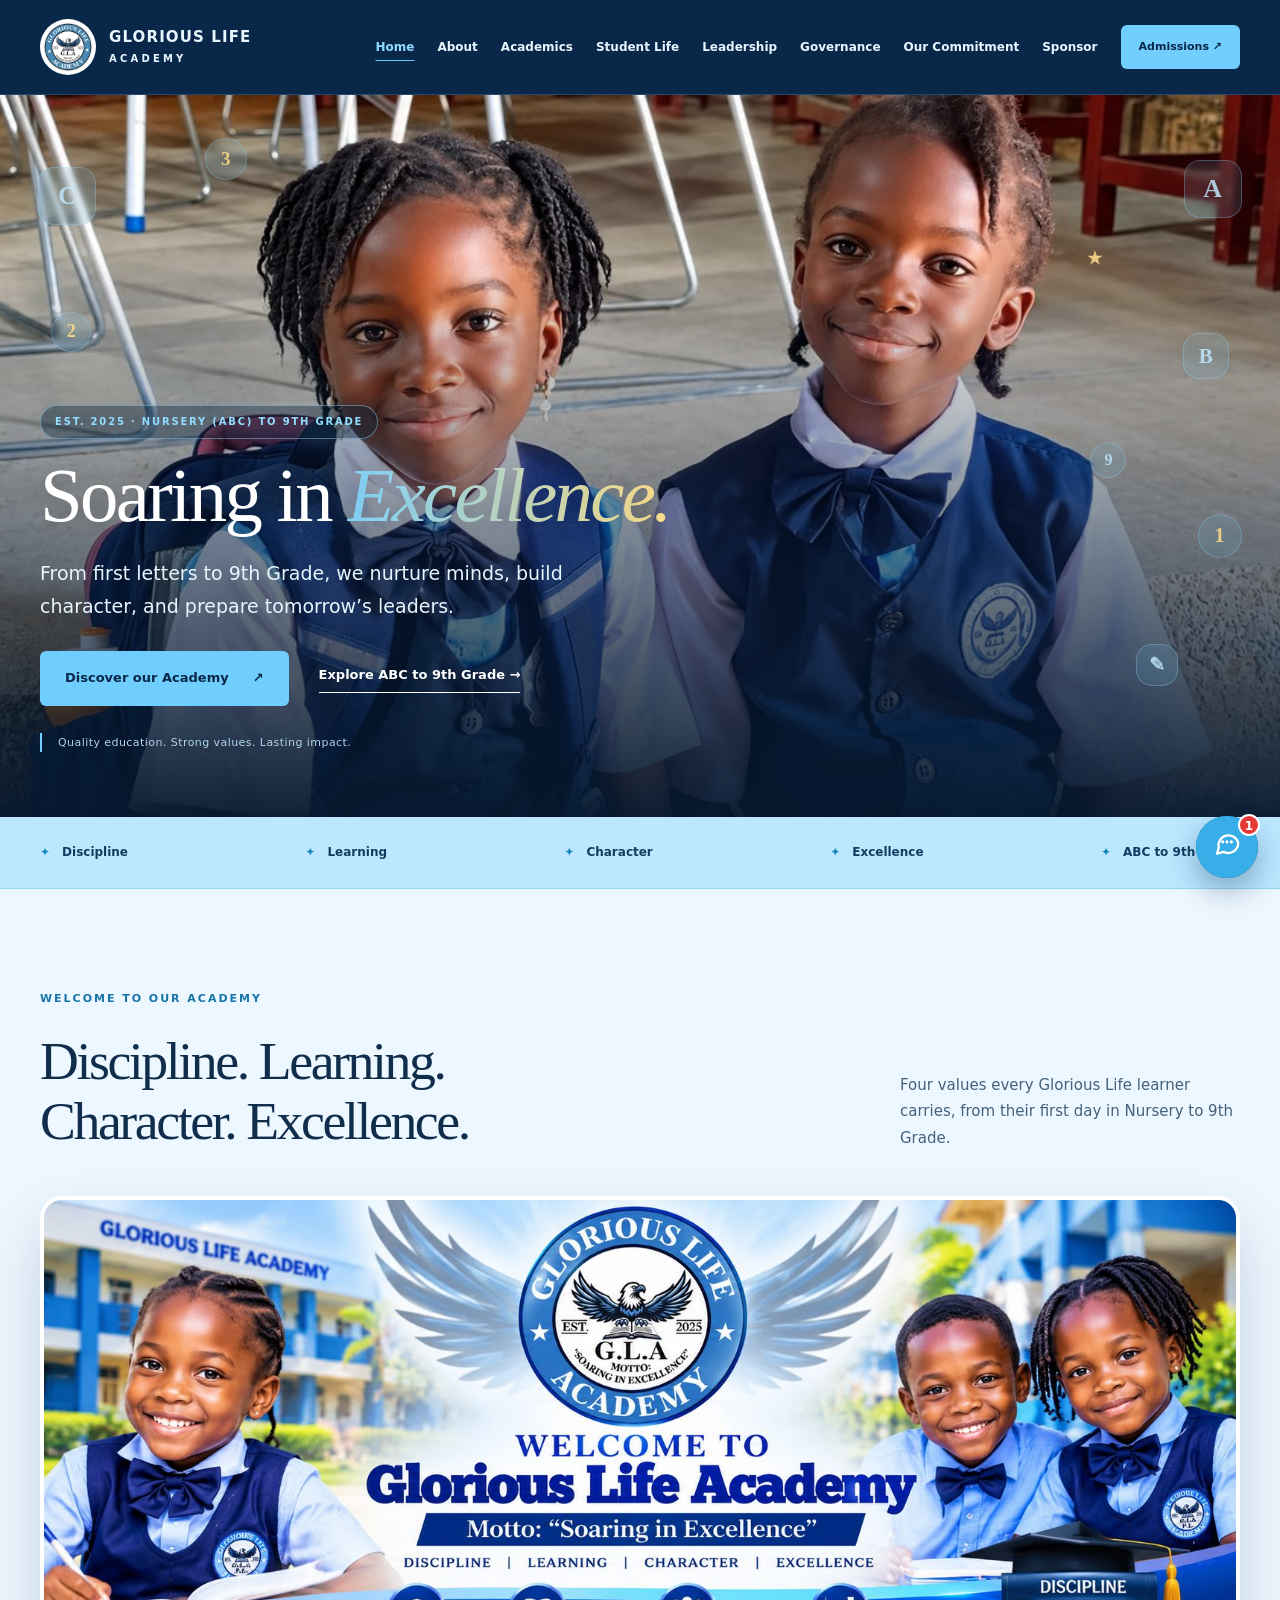
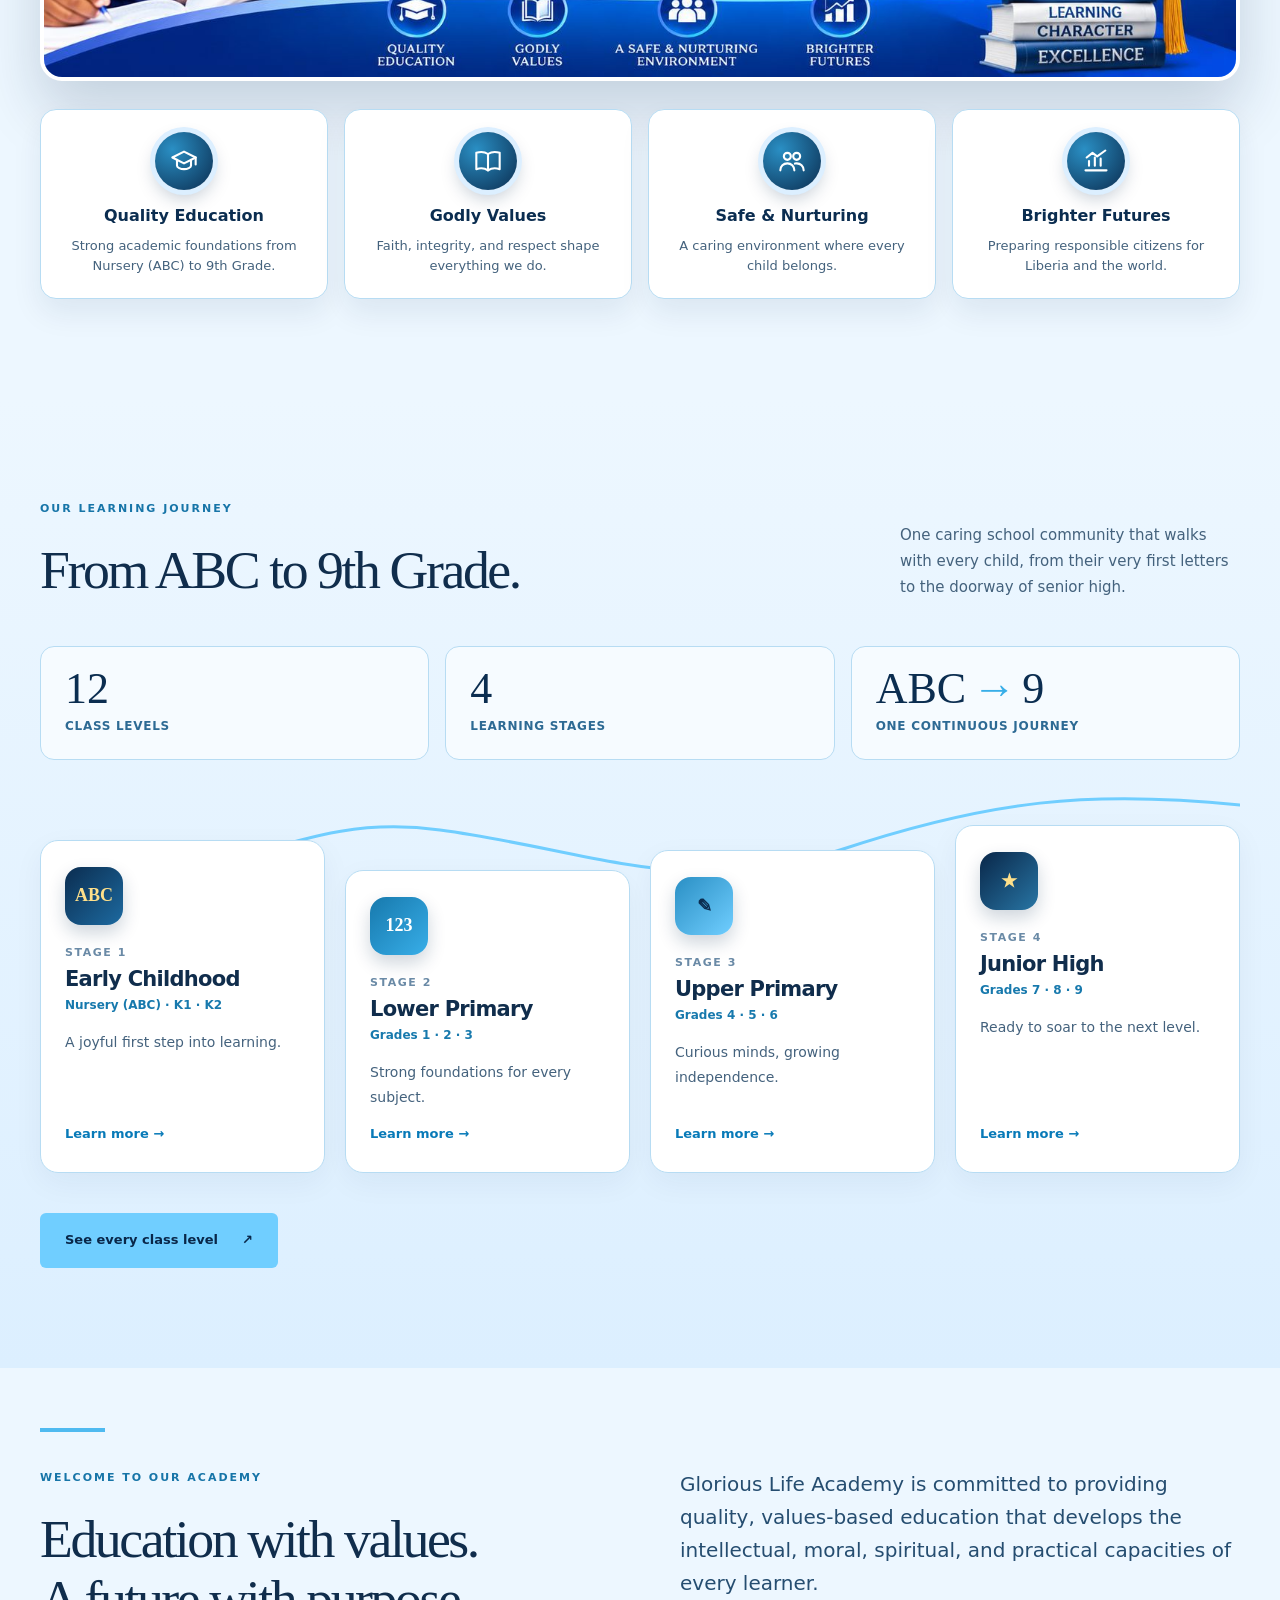
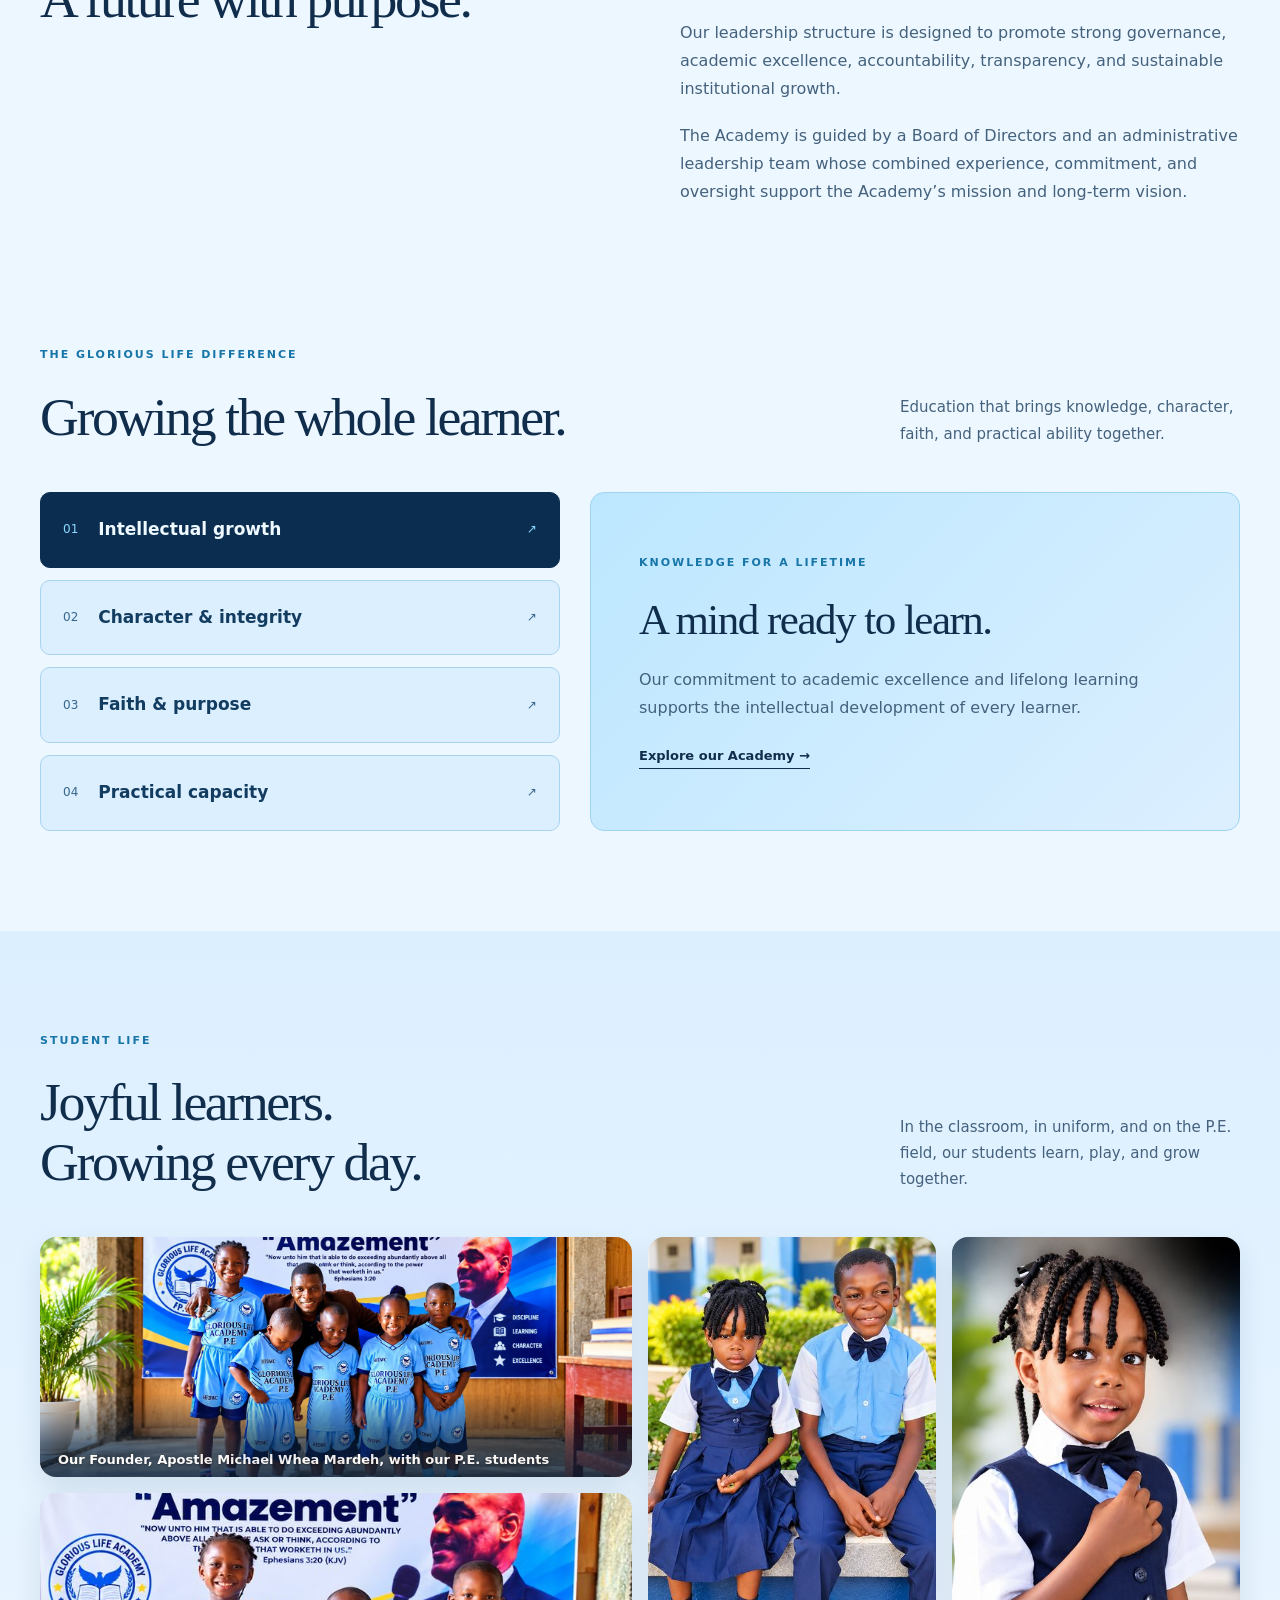
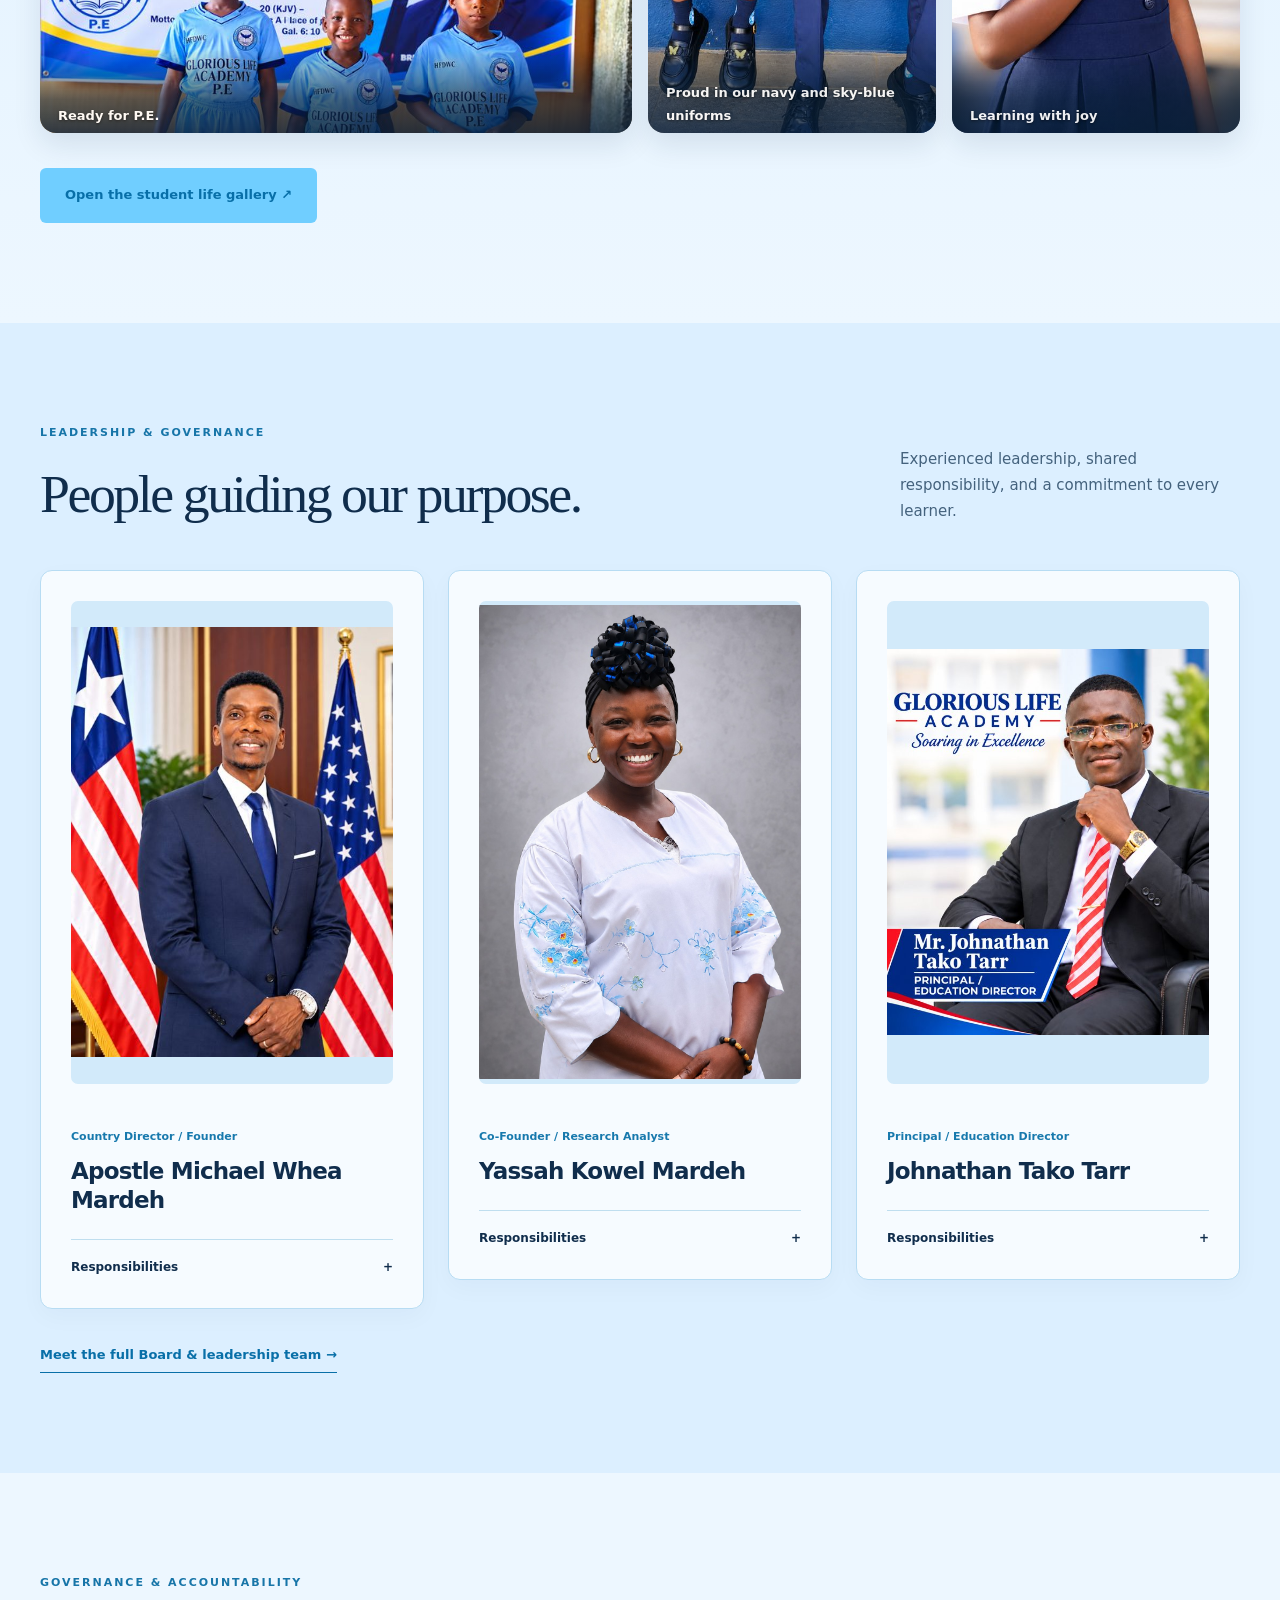
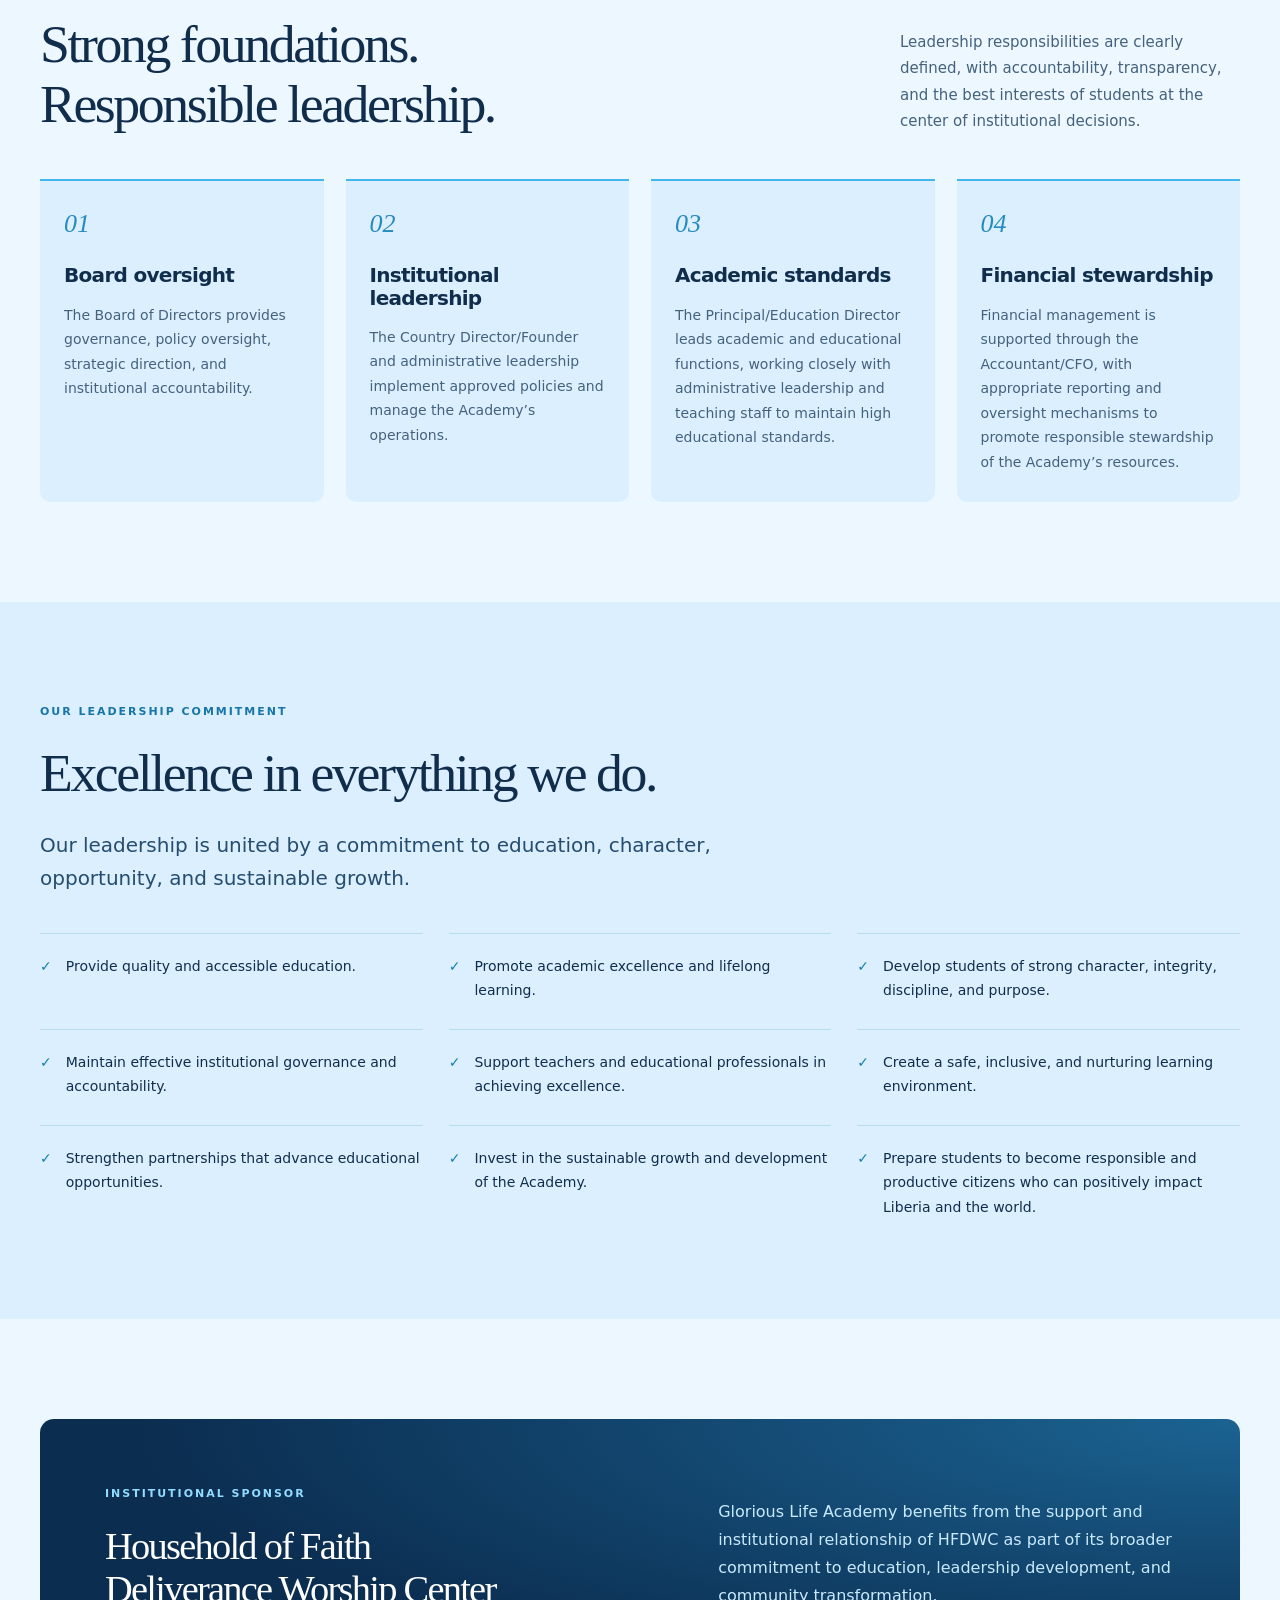
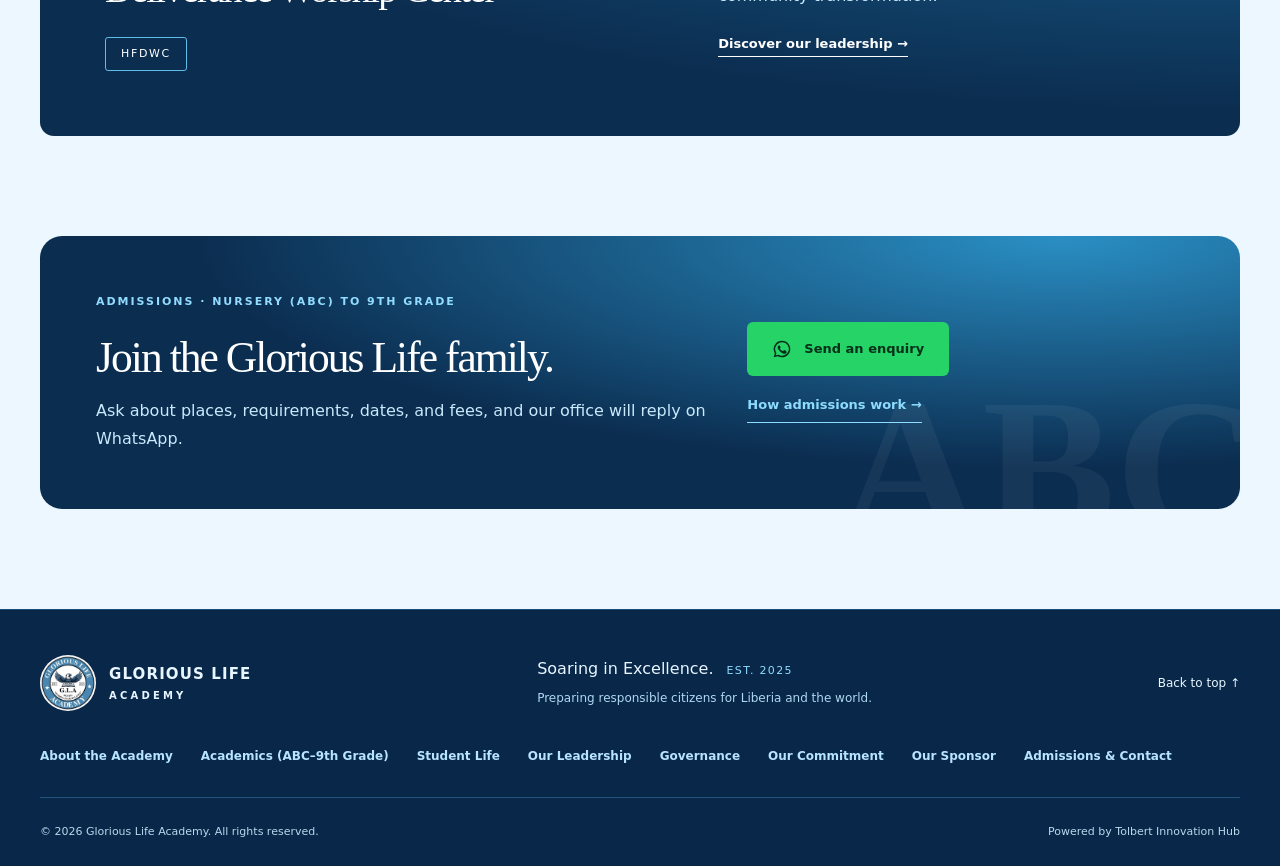
==== commit 04d3b648: "Replace the WhatsApp widget with the GLA Assistant chatbot An on-site school assistant that answers " ====
--- a/index.html
+++ b/index.html
@@ -1 +1 @@
-<!doctype html><html lang="en"><head><meta charset="utf-8"><meta name="viewport" content="width=device-width,initial-scale=1"><title>Glorious Life Academy — Soaring in Excellence</title><meta name="description" content="Glorious Life Academy, Nursery (ABC) to 9th Grade: values-based education, academic excellence, strong character, and accountable leadership. Soaring in Excellence."><meta name="theme-color" content="#092749"><meta property="og:title" content="Glorious Life Academy — Soaring in Excellence"><meta property="og:description" content="Developing the intellectual, moral, spiritual, and practical capacities of every learner."><meta property="og:type" content="website"><meta property="og:image" content="assets/photos/welcome-banner.jpg"><link rel="icon" href="assets/school-logo.jpg" type="image/jpeg"><link rel="stylesheet" href="styles.css?v=20261009-refresh12"><script src="script.js?v=20261009-refresh12" defer></script></head><body id="top"><a class="skip" href="#main">Skip to content</a><header><div class="container header-inner"><a class="brand" href="index.html"><img src="assets/school-logo.jpg" width="48" height="48" alt="Glorious Life Academy logo"><span>GLORIOUS LIFE<small>ACADEMY</small></span></a><button class="menu-toggle" aria-controls="navigation" aria-expanded="false">Menu <span aria-hidden="true">☰</span></button><nav id="navigation" aria-label="Main navigation"><a aria-current="page" href="index.html">Home</a><a href="about.html">About</a><a href="academics.html">Academics</a><a href="gallery.html">Student Life</a><a href="leadership.html">Leadership</a><a href="governance.html">Governance</a><a href="commitment.html">Our Commitment</a><a href="sponsor.html">Sponsor</a><a class="button small" href="admissions.html">Admissions ↗</a></nav></div><div class="reading-progress" aria-hidden="true"></div></header><main id="main"><section id="home" class="hero hero-students"><div class="hero-floaters" aria-hidden="true"><span class="floater f0">A</span><span class="floater f1">B</span><span class="floater f2">C</span><span class="floater f3">1</span><span class="floater f4">2</span><span class="floater f5">3</span><span class="floater f6">★</span><span class="floater f7">✎</span><span class="floater f8">9</span></div><div class="container hero-content"><p class="eyebrow light">EST. 2025 · NURSERY (ABC) TO 9TH GRADE</p><h1>Soaring in <br><em>Excellence.</em></h1><p class="hero-description">From first letters to 9th Grade, we nurture minds, build character, and prepare tomorrow’s leaders.</p><div class="hero-actions"><a class="button" href="about.html">Discover our Academy <span aria-hidden="true">↗</span></a><a class="text-link" href="academics.html">Explore ABC to 9th Grade →</a></div><p class="hero-note">Quality education. Strong values. Lasting impact.</p></div><div class="hero-art" aria-hidden="true"><span class="orbit"></span><span class="orbit second"></span><img src="assets/school-logo.jpg" alt=""><p>FAITH · KNOWLEDGE · PURPOSE</p></div></section><div class="values-strip" aria-label="Our core values"><div class="container"><span>Discipline</span><span>Learning</span><span>Character</span><span>Excellence</span><span>ABC to 9th Grade</span></div></div><section class="section container welcome" aria-labelledby="welcome-title"><div class="section-heading"><div><p class="eyebrow">WELCOME TO OUR ACADEMY</p><h2 id="welcome-title">Discipline. Learning.<br>Character. Excellence.</h2></div><p>Four values every Glorious Life learner carries, from their first day in Nursery to 9th Grade.</p></div><div class="banner-frame"><a href="assets/photos/welcome-banner.jpg" data-lightbox data-caption="Welcome to Glorious Life Academy"><img src="assets/photos/welcome-banner-sm.jpg" srcset="assets/photos/welcome-banner-sm.jpg 760w, assets/photos/welcome-banner.jpg 1600w" sizes="(max-width:1240px) 100vw, 1200px" alt="Welcome to Glorious Life Academy banner: students in navy and sky-blue uniforms beside the academy crest, Est. 2025, motto “Soaring in Excellence”, and the values Discipline, Learning, Character and Excellence" width="1600" height="640" decoding="async"></a></div><ul class="pillar-cards"><li style="--i:0"><span class="pillar-icon" aria-hidden="true"><svg viewBox="0 0 24 24" width="28" height="28" fill="none" stroke="currentColor" stroke-width="1.8" stroke-linecap="round" stroke-linejoin="round"><path d="M2 9l10-5 10 5-10 5z"/><path d="M6 11v5c0 1.5 3 3 6 3s6-1.5 6-3v-5"/><path d="M22 9v6"/></svg></span><strong>Quality Education</strong><p>Strong academic foundations from Nursery (ABC) to 9th Grade.</p></li><li style="--i:1"><span class="pillar-icon" aria-hidden="true"><svg viewBox="0 0 24 24" width="28" height="28" fill="none" stroke="currentColor" stroke-width="1.8" stroke-linecap="round" stroke-linejoin="round"><path d="M2 5c3-1 7-1 10 1 3-2 7-2 10-1v14c-3-1-7-1-10 1-3-2-7-2-10-1z"/><path d="M12 6v14"/></svg></span><strong>Godly Values</strong><p>Faith, integrity, and respect shape everything we do.</p></li><li style="--i:2"><span class="pillar-icon" aria-hidden="true"><svg viewBox="0 0 24 24" width="28" height="28" fill="none" stroke="currentColor" stroke-width="1.8" stroke-linecap="round" stroke-linejoin="round"><circle cx="8" cy="8" r="3"/><circle cx="16" cy="8" r="3"/><path d="M2 20c0-3.5 2.7-6 6-6s6 2.5 6 6"/><path d="M14.5 14.2c.5-.1 1-.2 1.5-.2 3.3 0 6 2.5 6 6"/></svg></span><strong>Safe &amp; Nurturing</strong><p>A caring environment where every child belongs.</p></li><li style="--i:3"><span class="pillar-icon" aria-hidden="true"><svg viewBox="0 0 24 24" width="28" height="28" fill="none" stroke="currentColor" stroke-width="1.8" stroke-linecap="round" stroke-linejoin="round"><path d="M3 20h18"/><path d="M6 16v-4M11 16V9M16 16v-6"/><path d="M4 9l5-4 4 3 7-5"/></svg></span><strong>Brighter Futures</strong><p>Preparing responsible citizens for Liberia and the world.</p></li></ul></section><section class="section journey" aria-labelledby="journey-title"><div class="container"><div class="section-heading"><div><p class="eyebrow">OUR LEARNING JOURNEY</p><h2 id="journey-title">From ABC to 9th Grade.</h2></div><p>One caring school community that walks with every child, from their very first letters to the doorway of senior high.</p></div><div class="journey-stats"><div><strong data-count="12">12</strong><span>class levels</span></div><div><strong data-count="4">4</strong><span>learning stages</span></div><div><strong>ABC<em>→</em>9</strong><span>one continuous journey</span></div></div><div class="journey-track"><svg class="journey-path" viewBox="0 0 1200 120" preserveAspectRatio="none" aria-hidden="true"><path d="M0 100 C 200 100, 250 20, 400 40 S 650 110, 800 60 S 1050 0, 1200 15"/></svg><div class="stage-grid"><a class="stage-card" style="--i:0" href="academics.html#early"><span class="stage-badge">ABC</span><span class="stage-step">Stage 1</span><h3>Early Childhood</h3><p class="stage-classes">Nursery (ABC) · K1 · K2</p><p>A joyful first step into learning.</p><span class="stage-more">Learn more →</span></a><a class="stage-card" style="--i:1" href="academics.html#lower"><span class="stage-badge">123</span><span class="stage-step">Stage 2</span><h3>Lower Primary</h3><p class="stage-classes">Grades 1 · 2 · 3</p><p>Strong foundations for every subject.</p><span class="stage-more">Learn more →</span></a><a class="stage-card" style="--i:2" href="academics.html#upper"><span class="stage-badge">✎</span><span class="stage-step">Stage 3</span><h3>Upper Primary</h3><p class="stage-classes">Grades 4 · 5 · 6</p><p>Curious minds, growing independence.</p><span class="stage-more">Learn more →</span></a><a class="stage-card" style="--i:3" href="academics.html#junior"><span class="stage-badge">★</span><span class="stage-step">Stage 4</span><h3>Junior High</h3><p class="stage-classes">Grades 7 · 8 · 9</p><p>Ready to soar to the next level.</p><span class="stage-more">Learn more →</span></a></div></div><a class="button journey-cta" href="academics.html">See every class level <span aria-hidden="true">↗</span></a></div></section><section id="about" class="section container intro"><div><p class="eyebrow">WELCOME TO OUR ACADEMY</p><h2>Education with values.<br>A future with purpose.</h2></div><div><p class="lead">Glorious Life Academy is committed to providing quality, values-based education that develops the intellectual, moral, spiritual, and practical capacities of every learner.</p><p>Our leadership structure is designed to promote strong governance, academic excellence, accountability, transparency, and sustainable institutional growth.</p><p>The Academy is guided by a Board of Directors and an administrative leadership team whose combined experience, commitment, and oversight support the Academy’s mission and long-term vision.</p></div></section><section class="section container academy-explore" aria-labelledby="explore-title"><div class="section-heading"><div><p class="eyebrow">THE GLORIOUS LIFE DIFFERENCE</p><h2 id="explore-title">Growing the whole learner.</h2></div><p>Education that brings knowledge, character, faith, and practical ability together.</p></div><div class="pillar-layout"><div class="pillar-tabs" role="tablist" aria-label="Explore our educational values"><button id="tab-intellectual" role="tab" aria-selected="true" aria-controls="panel-intellectual" tabindex="0">01 <span>Intellectual growth</span> ↗</button><button id="tab-character" role="tab" aria-selected="false" aria-controls="panel-character" tabindex="-1">02 <span>Character &amp; integrity</span> ↗</button><button id="tab-purpose" role="tab" aria-selected="false" aria-controls="panel-purpose" tabindex="-1">03 <span>Faith &amp; purpose</span> ↗</button><button id="tab-practical" role="tab" aria-selected="false" aria-controls="panel-practical" tabindex="-1">04 <span>Practical capacity</span> ↗</button></div><div class="pillar-panels"><article id="panel-intellectual" role="tabpanel" aria-labelledby="tab-intellectual" tabindex="0"><p class="eyebrow">KNOWLEDGE FOR A LIFETIME</p><h3>A mind ready to learn.</h3><p>Our commitment to academic excellence and lifelong learning supports the intellectual development of every learner.</p><a class="text-link" href="about.html">Explore our Academy →</a></article><article id="panel-character" role="tabpanel" aria-labelledby="tab-character" tabindex="0" hidden><p class="eyebrow">VALUES THAT GUIDE ACTION</p><h3>Character that makes a difference.</h3><p>We are committed to developing students of strong character, integrity, discipline, and purpose in a safe, inclusive, and nurturing environment.</p><a class="text-link" href="commitment.html">Read our commitments →</a></article><article id="panel-purpose" role="tabpanel" aria-labelledby="tab-purpose" tabindex="0" hidden><p class="eyebrow">A FOUNDATION OF PURPOSE</p><h3>Learning with meaning.</h3><p>Values-based education develops the moral and spiritual capacities of learners, alongside their intellectual and practical growth.</p><a class="text-link" href="sponsor.html">Meet our institutional sponsor →</a></article><article id="panel-practical" role="tabpanel" aria-labelledby="tab-practical" tabindex="0" hidden><p class="eyebrow">PREPARING FOR TOMORROW</p><h3>Knowledge put into action.</h3><p>We aim to prepare responsible and productive citizens who can positively impact Liberia and the world.</p><a class="text-link" href="commitment.html">Discover our shared purpose →</a></article></div></div></section><section class="section life" aria-labelledby="life-title"><div class="container"><div class="section-heading"><div><p class="eyebrow">STUDENT LIFE</p><h2 id="life-title">Joyful learners.<br>Growing every day.</h2></div><p>In the classroom, in uniform, and on the P.E. field, our students learn, play, and grow together.</p></div><div class="life-mosaic"><figure class="gallery-item wide" data-category="pe"><a href="assets/photos/pe-class.jpg" data-lightbox data-caption="Our Founder, Apostle Michael Whea Mardeh, with our P.E. students"><img src="assets/photos/pe-class-sm.jpg" srcset="assets/photos/pe-class-sm.jpg 760w, assets/photos/pe-class.jpg 1600w" sizes="(max-width:600px) 100vw, 60vw" alt="Founder Apostle Michael Whea Mardeh smiling with six Glorious Life Academy students in their sky-blue P.E. kits" width="1600" height="756" loading="lazy" decoding="async"><span class="zoom" aria-hidden="true">⤢</span></a><figcaption>Our Founder, Apostle Michael Whea Mardeh, with our P.E. students</figcaption></figure><figure class="gallery-item tall" data-category="classroom"><a href="assets/photos/uniform-students.jpg" data-lightbox data-caption="Proud in our navy and sky-blue uniforms"><img src="assets/photos/uniform-students-sm.jpg" srcset="assets/photos/uniform-students-sm.jpg 760w, assets/photos/uniform-students.jpg 1029w" sizes="(max-width:600px) 100vw, 33vw" alt="Two Glorious Life Academy students in navy and sky-blue uniforms with bow ties, seated outside the school" width="1029" height="1528" loading="lazy" decoding="async"><span class="zoom" aria-hidden="true">⤢</span></a><figcaption>Proud in our navy and sky-blue uniforms</figcaption></figure><figure class="gallery-item tall" data-category="classroom"><a href="assets/photos/student-portrait-2.jpg" data-lightbox data-caption="Learning with joy"><img src="assets/photos/student-portrait-2-sm.jpg" srcset="assets/photos/student-portrait-2-sm.jpg 760w, assets/photos/student-portrait-2.jpg 1024w" sizes="(max-width:600px) 100vw, 33vw" alt="A young Glorious Life Academy student in a navy pinafore and bow tie" width="1024" height="1536" loading="lazy" decoding="async"><span class="zoom" aria-hidden="true">⤢</span></a><figcaption>Learning with joy</figcaption></figure><figure class="gallery-item wide" data-category="pe"><a href="assets/photos/pe-students.jpg" data-lightbox data-caption="Ready for P.E."><img src="assets/photos/pe-students-sm.jpg" srcset="assets/photos/pe-students-sm.jpg 760w, assets/photos/pe-students.jpg 1600w" sizes="(max-width:600px) 100vw, 33vw" alt="Three smiling Glorious Life Academy students in sky-blue P.E. kits" width="1600" height="756" loading="lazy" decoding="async"><span class="zoom" aria-hidden="true">⤢</span></a><figcaption>Ready for P.E.</figcaption></figure></div><a class="button section-link" href="gallery.html">Open the student life gallery <span aria-hidden="true">↗</span></a></div></section><section class="tinted section" id="leadership"><div class="container"><div class="section-heading"><div><p class="eyebrow">LEADERSHIP &amp; GOVERNANCE</p><h2>People guiding our purpose.</h2></div><p>Experienced leadership, shared responsibility, and a commitment to every learner.</p></div><div class="leaders home-leaders"><article class="leader has-portrait"><img class="leader-portrait" src="assets/michael-whea-mardeh.jpg" alt="Apostle Michael Whea Mardeh, Country Director and Founder" width="480" height="640" loading="lazy" decoding="async"><span class="number">04</span><p class="role">Country Director / Founder</p><h3>Apostle Michael Whea Mardeh</h3><details><summary>Responsibilities <span aria-hidden="true">+</span></summary><p>Provides executive and institutional leadership for Glorious Life Academy. As Founder and Country Director, he oversees the Academy’s strategic vision, development initiatives, external relations, partnerships, institutional expansion, and implementation of Board-approved policies.</p></details></article><article class="leader has-portrait"><img class="leader-portrait" src="assets/yassah-kowel-mardeh-portrait-20261009.jpg" alt="Yassah Kowel Mardeh, Co-Founder and Research Analyst" width="480" height="708" loading="lazy" decoding="async"><span class="number">05</span><p class="role">Co-Founder / Research Analyst</p><h3>Yassah Kowel Mardeh</h3><details><summary>Responsibilities <span aria-hidden="true">+</span></summary><p>Supports the Academy’s institutional development through research, analysis, planning, and evidence-based recommendations. She contributes to educational research, program development, institutional improvement, and the identification of opportunities that strengthen the Academy’s impact and effectiveness.</p></details></article><article class="leader has-portrait"><img class="leader-portrait" src="assets/johnathan-tako-tarr.jpg" alt="Johnathan Tako Tarr, Principal and Education Director" width="600" height="720" loading="lazy" decoding="async"><span class="number">06</span><p class="role">Principal / Education Director</p><h3>Johnathan Tako Tarr</h3><details><summary>Responsibilities <span aria-hidden="true">+</span></summary><p>Leads the Academy’s academic and educational operations. The Principal oversees teaching and learning, staff coordination, curriculum implementation, student development, academic standards, and the day-to-day educational administration of the Academy.</p></details></article></div><a class="text-link section-link" href="leadership.html">Meet the full Board &amp; leadership team →</a></div></section><section id="governance" class="section container"><div class="section-heading"><div><p class="eyebrow">GOVERNANCE &amp; ACCOUNTABILITY</p><h2>Strong foundations.<br>Responsible leadership.</h2></div><p>Leadership responsibilities are clearly defined, with accountability, transparency, and the best interests of students at the center of institutional decisions.</p></div><div class="governance-grid"><article><span class="number">01</span><h3>Board oversight</h3><p>The Board of Directors provides governance, policy oversight, strategic direction, and institutional accountability.</p></article><article><span class="number">02</span><h3>Institutional leadership</h3><p>The Country Director/Founder and administrative leadership implement approved policies and manage the Academy’s operations.</p></article><article><span class="number">03</span><h3>Academic standards</h3><p>The Principal/Education Director leads academic and educational functions, working closely with administrative leadership and teaching staff to maintain high educational standards.</p></article><article><span class="number">04</span><h3>Financial stewardship</h3><p>Financial management is supported through the Accountant/CFO, with appropriate reporting and oversight mechanisms to promote responsible stewardship of the Academy’s resources.</p></article></div></section><section id="commitment" class="section tinted"><div class="container"><p class="eyebrow">OUR LEADERSHIP COMMITMENT</p><h2>Excellence in everything we do.</h2><p class="lead narrow">Our leadership is united by a commitment to education, character, opportunity, and sustainable growth.</p><ul class="commitments"><li><span aria-hidden="true">✓</span>Provide quality and accessible education.</li><li><span aria-hidden="true">✓</span>Promote academic excellence and lifelong learning.</li><li><span aria-hidden="true">✓</span>Develop students of strong character, integrity, discipline, and purpose.</li><li><span aria-hidden="true">✓</span>Maintain effective institutional governance and accountability.</li><li><span aria-hidden="true">✓</span>Support teachers and educational professionals in achieving excellence.</li><li><span aria-hidden="true">✓</span>Create a safe, inclusive, and nurturing learning environment.</li><li><span aria-hidden="true">✓</span>Strengthen partnerships that advance educational opportunities.</li><li><span aria-hidden="true">✓</span>Invest in the sustainable growth and development of the Academy.</li><li><span aria-hidden="true">✓</span>Prepare students to become responsible and productive citizens who can positively impact Liberia and the world.</li></ul></div></section><section id="sponsor" class="section container"><div class="sponsor"><div><p class="eyebrow light">INSTITUTIONAL SPONSOR</p><h2>Household of Faith<br>Deliverance Worship Center</h2><span class="sponsor-tag">HFDWC</span></div><div><p>Glorious Life Academy benefits from the support and institutional relationship of HFDWC as part of its broader commitment to education, leadership development, and community transformation.</p><a class="text-link" href="leadership.html">Discover our leadership →</a></div></div></section><section class="section container admissions-band" aria-labelledby="join-title"><div class="admissions-band-inner"><div><p class="eyebrow light">ADMISSIONS · NURSERY (ABC) TO 9TH GRADE</p><h2 id="join-title">Join the Glorious Life family.</h2><p>Ask about places, requirements, dates, and fees, and our office will reply on WhatsApp.</p></div><div class="admissions-band-actions"><a class="button whatsapp-button" href="admissions.html#enquire"><svg class="wa-icon" viewBox="0 0 24 24" width="20" height="20" aria-hidden="true" fill="currentColor"><path d="M12 2a10 10 0 0 0-8.6 15.1L2 22l5-1.3A10 10 0 1 0 12 2zm0 18.2a8.2 8.2 0 0 1-4.2-1.2l-.3-.2-3 .8.8-2.9-.2-.3A8.2 8.2 0 1 1 12 20.2zm4.5-6.1c-.2-.1-1.5-.7-1.7-.8-.2-.1-.4-.1-.6.1l-.8 1c-.1.2-.3.2-.5.1a6.7 6.7 0 0 1-3.3-2.9c-.2-.4.2-.4.7-1.3.1-.2 0-.3 0-.4l-.8-1.8c-.2-.5-.4-.4-.6-.4h-.5a1 1 0 0 0-.7.3 3 3 0 0 0-.9 2.2 5.2 5.2 0 0 0 1.1 2.8 11.9 11.9 0 0 0 4.6 4c1.7.7 2.4.8 3.2.7.5-.1 1.5-.6 1.8-1.2.2-.6.2-1.1.1-1.2l-.5-.2z"/></svg>Send an enquiry</a><a class="text-link" href="admissions.html">How admissions work →</a></div></div></section></main><footer><div class="container footer-top"><a class="brand" href="index.html"><img src="assets/school-logo.jpg" width="48" height="48" alt="Glorious Life Academy logo"><span>GLORIOUS LIFE<small>ACADEMY</small></span></a><p>Soaring in Excellence. <em class="est">Est. 2025</em><br><span>Preparing responsible citizens for Liberia and the world.</span></p><a href="#top" class="back-top">Back to top ↑</a></div><nav class="container footer-navigation" aria-label="Footer navigation"><a href="about.html">About the Academy</a><a href="academics.html">Academics (ABC–9th Grade)</a><a href="gallery.html">Student Life</a><a href="leadership.html">Our Leadership</a><a href="governance.html">Governance</a><a href="commitment.html">Our Commitment</a><a href="sponsor.html">Our Sponsor</a><a href="admissions.html">Admissions &amp; Contact</a></nav><div class="container footer-bottom"><p>© 2026 Glorious Life Academy. All rights reserved.</p><a href="https://tolbertinnovationhub.org" target="_blank" rel="noopener noreferrer">Powered by Tolbert Innovation Hub</a></div></footer></body></html>+<!doctype html><html lang="en"><head><meta charset="utf-8"><meta name="viewport" content="width=device-width,initial-scale=1"><title>Glorious Life Academy — Soaring in Excellence</title><meta name="description" content="Glorious Life Academy, Nursery (ABC) to 9th Grade: values-based education, academic excellence, strong character, and accountable leadership. Soaring in Excellence."><meta name="theme-color" content="#092749"><meta property="og:title" content="Glorious Life Academy — Soaring in Excellence"><meta property="og:description" content="Developing the intellectual, moral, spiritual, and practical capacities of every learner."><meta property="og:type" content="website"><meta property="og:image" content="assets/photos/welcome-banner.jpg"><link rel="icon" href="assets/school-logo.jpg" type="image/jpeg"><link rel="stylesheet" href="styles.css?v=20261009-refresh13"><script src="script.js?v=20261009-refresh13" defer></script><script src="chatbot.js?v=20261009-refresh13" defer></script></head><body id="top"><a class="skip" href="#main">Skip to content</a><header><div class="container header-inner"><a class="brand" href="index.html"><img src="assets/school-logo.jpg" width="48" height="48" alt="Glorious Life Academy logo"><span>GLORIOUS LIFE<small>ACADEMY</small></span></a><button class="menu-toggle" aria-controls="navigation" aria-expanded="false">Menu <span aria-hidden="true">☰</span></button><nav id="navigation" aria-label="Main navigation"><a aria-current="page" href="index.html">Home</a><a href="about.html">About</a><a href="academics.html">Academics</a><a href="gallery.html">Student Life</a><a href="leadership.html">Leadership</a><a href="governance.html">Governance</a><a href="commitment.html">Our Commitment</a><a href="sponsor.html">Sponsor</a><a class="button small" href="admissions.html">Admissions ↗</a></nav></div><div class="reading-progress" aria-hidden="true"></div></header><main id="main"><section id="home" class="hero hero-students"><div class="hero-floaters" aria-hidden="true"><span class="floater f0">A</span><span class="floater f1">B</span><span class="floater f2">C</span><span class="floater f3">1</span><span class="floater f4">2</span><span class="floater f5">3</span><span class="floater f6">★</span><span class="floater f7">✎</span><span class="floater f8">9</span></div><div class="container hero-content"><p class="eyebrow light">EST. 2025 · NURSERY (ABC) TO 9TH GRADE</p><h1>Soaring in <br><em>Excellence.</em></h1><p class="hero-description">From first letters to 9th Grade, we nurture minds, build character, and prepare tomorrow’s leaders.</p><div class="hero-actions"><a class="button" href="about.html">Discover our Academy <span aria-hidden="true">↗</span></a><a class="text-link" href="academics.html">Explore ABC to 9th Grade →</a></div><p class="hero-note">Quality education. Strong values. Lasting impact.</p></div><div class="hero-art" aria-hidden="true"><span class="orbit"></span><span class="orbit second"></span><img src="assets/school-logo.jpg" alt=""><p>FAITH · KNOWLEDGE · PURPOSE</p></div></section><div class="values-strip" aria-label="Our core values"><div class="container"><span>Discipline</span><span>Learning</span><span>Character</span><span>Excellence</span><span>ABC to 9th Grade</span></div></div><section class="section container welcome" aria-labelledby="welcome-title"><div class="section-heading"><div><p class="eyebrow">WELCOME TO OUR ACADEMY</p><h2 id="welcome-title">Discipline. Learning.<br>Character. Excellence.</h2></div><p>Four values every Glorious Life learner carries, from their first day in Nursery to 9th Grade.</p></div><div class="banner-frame"><a href="assets/photos/welcome-banner.jpg" data-lightbox data-caption="Welcome to Glorious Life Academy"><img src="assets/photos/welcome-banner-sm.jpg" srcset="assets/photos/welcome-banner-sm.jpg 760w, assets/photos/welcome-banner.jpg 1600w" sizes="(max-width:1240px) 100vw, 1200px" alt="Welcome to Glorious Life Academy banner: students in navy and sky-blue uniforms beside the academy crest, Est. 2025, motto “Soaring in Excellence”, and the values Discipline, Learning, Character and Excellence" width="1600" height="640" decoding="async"></a></div><ul class="pillar-cards"><li style="--i:0"><span class="pillar-icon" aria-hidden="true"><svg viewBox="0 0 24 24" width="28" height="28" fill="none" stroke="currentColor" stroke-width="1.8" stroke-linecap="round" stroke-linejoin="round"><path d="M2 9l10-5 10 5-10 5z"/><path d="M6 11v5c0 1.5 3 3 6 3s6-1.5 6-3v-5"/><path d="M22 9v6"/></svg></span><strong>Quality Education</strong><p>Strong academic foundations from Nursery (ABC) to 9th Grade.</p></li><li style="--i:1"><span class="pillar-icon" aria-hidden="true"><svg viewBox="0 0 24 24" width="28" height="28" fill="none" stroke="currentColor" stroke-width="1.8" stroke-linecap="round" stroke-linejoin="round"><path d="M2 5c3-1 7-1 10 1 3-2 7-2 10-1v14c-3-1-7-1-10 1-3-2-7-2-10-1z"/><path d="M12 6v14"/></svg></span><strong>Godly Values</strong><p>Faith, integrity, and respect shape everything we do.</p></li><li style="--i:2"><span class="pillar-icon" aria-hidden="true"><svg viewBox="0 0 24 24" width="28" height="28" fill="none" stroke="currentColor" stroke-width="1.8" stroke-linecap="round" stroke-linejoin="round"><circle cx="8" cy="8" r="3"/><circle cx="16" cy="8" r="3"/><path d="M2 20c0-3.5 2.7-6 6-6s6 2.5 6 6"/><path d="M14.5 14.2c.5-.1 1-.2 1.5-.2 3.3 0 6 2.5 6 6"/></svg></span><strong>Safe &amp; Nurturing</strong><p>A caring environment where every child belongs.</p></li><li style="--i:3"><span class="pillar-icon" aria-hidden="true"><svg viewBox="0 0 24 24" width="28" height="28" fill="none" stroke="currentColor" stroke-width="1.8" stroke-linecap="round" stroke-linejoin="round"><path d="M3 20h18"/><path d="M6 16v-4M11 16V9M16 16v-6"/><path d="M4 9l5-4 4 3 7-5"/></svg></span><strong>Brighter Futures</strong><p>Preparing responsible citizens for Liberia and the world.</p></li></ul></section><section class="section journey" aria-labelledby="journey-title"><div class="container"><div class="section-heading"><div><p class="eyebrow">OUR LEARNING JOURNEY</p><h2 id="journey-title">From ABC to 9th Grade.</h2></div><p>One caring school community that walks with every child, from their very first letters to the doorway of senior high.</p></div><div class="journey-stats"><div><strong data-count="12">12</strong><span>class levels</span></div><div><strong data-count="4">4</strong><span>learning stages</span></div><div><strong>ABC<em>→</em>9</strong><span>one continuous journey</span></div></div><div class="journey-track"><svg class="journey-path" viewBox="0 0 1200 120" preserveAspectRatio="none" aria-hidden="true"><path d="M0 100 C 200 100, 250 20, 400 40 S 650 110, 800 60 S 1050 0, 1200 15"/></svg><div class="stage-grid"><a class="stage-card" style="--i:0" href="academics.html#early"><span class="stage-badge">ABC</span><span class="stage-step">Stage 1</span><h3>Early Childhood</h3><p class="stage-classes">Nursery (ABC) · K1 · K2</p><p>A joyful first step into learning.</p><span class="stage-more">Learn more →</span></a><a class="stage-card" style="--i:1" href="academics.html#lower"><span class="stage-badge">123</span><span class="stage-step">Stage 2</span><h3>Lower Primary</h3><p class="stage-classes">Grades 1 · 2 · 3</p><p>Strong foundations for every subject.</p><span class="stage-more">Learn more →</span></a><a class="stage-card" style="--i:2" href="academics.html#upper"><span class="stage-badge">✎</span><span class="stage-step">Stage 3</span><h3>Upper Primary</h3><p class="stage-classes">Grades 4 · 5 · 6</p><p>Curious minds, growing independence.</p><span class="stage-more">Learn more →</span></a><a class="stage-card" style="--i:3" href="academics.html#junior"><span class="stage-badge">★</span><span class="stage-step">Stage 4</span><h3>Junior High</h3><p class="stage-classes">Grades 7 · 8 · 9</p><p>Ready to soar to the next level.</p><span class="stage-more">Learn more →</span></a></div></div><a class="button journey-cta" href="academics.html">See every class level <span aria-hidden="true">↗</span></a></div></section><section id="about" class="section container intro"><div><p class="eyebrow">WELCOME TO OUR ACADEMY</p><h2>Education with values.<br>A future with purpose.</h2></div><div><p class="lead">Glorious Life Academy is committed to providing quality, values-based education that develops the intellectual, moral, spiritual, and practical capacities of every learner.</p><p>Our leadership structure is designed to promote strong governance, academic excellence, accountability, transparency, and sustainable institutional growth.</p><p>The Academy is guided by a Board of Directors and an administrative leadership team whose combined experience, commitment, and oversight support the Academy’s mission and long-term vision.</p></div></section><section class="section container academy-explore" aria-labelledby="explore-title"><div class="section-heading"><div><p class="eyebrow">THE GLORIOUS LIFE DIFFERENCE</p><h2 id="explore-title">Growing the whole learner.</h2></div><p>Education that brings knowledge, character, faith, and practical ability together.</p></div><div class="pillar-layout"><div class="pillar-tabs" role="tablist" aria-label="Explore our educational values"><button id="tab-intellectual" role="tab" aria-selected="true" aria-controls="panel-intellectual" tabindex="0">01 <span>Intellectual growth</span> ↗</button><button id="tab-character" role="tab" aria-selected="false" aria-controls="panel-character" tabindex="-1">02 <span>Character &amp; integrity</span> ↗</button><button id="tab-purpose" role="tab" aria-selected="false" aria-controls="panel-purpose" tabindex="-1">03 <span>Faith &amp; purpose</span> ↗</button><button id="tab-practical" role="tab" aria-selected="false" aria-controls="panel-practical" tabindex="-1">04 <span>Practical capacity</span> ↗</button></div><div class="pillar-panels"><article id="panel-intellectual" role="tabpanel" aria-labelledby="tab-intellectual" tabindex="0"><p class="eyebrow">KNOWLEDGE FOR A LIFETIME</p><h3>A mind ready to learn.</h3><p>Our commitment to academic excellence and lifelong learning supports the intellectual development of every learner.</p><a class="text-link" href="about.html">Explore our Academy →</a></article><article id="panel-character" role="tabpanel" aria-labelledby="tab-character" tabindex="0" hidden><p class="eyebrow">VALUES THAT GUIDE ACTION</p><h3>Character that makes a difference.</h3><p>We are committed to developing students of strong character, integrity, discipline, and purpose in a safe, inclusive, and nurturing environment.</p><a class="text-link" href="commitment.html">Read our commitments →</a></article><article id="panel-purpose" role="tabpanel" aria-labelledby="tab-purpose" tabindex="0" hidden><p class="eyebrow">A FOUNDATION OF PURPOSE</p><h3>Learning with meaning.</h3><p>Values-based education develops the moral and spiritual capacities of learners, alongside their intellectual and practical growth.</p><a class="text-link" href="sponsor.html">Meet our institutional sponsor →</a></article><article id="panel-practical" role="tabpanel" aria-labelledby="tab-practical" tabindex="0" hidden><p class="eyebrow">PREPARING FOR TOMORROW</p><h3>Knowledge put into action.</h3><p>We aim to prepare responsible and productive citizens who can positively impact Liberia and the world.</p><a class="text-link" href="commitment.html">Discover our shared purpose →</a></article></div></div></section><section class="section life" aria-labelledby="life-title"><div class="container"><div class="section-heading"><div><p class="eyebrow">STUDENT LIFE</p><h2 id="life-title">Joyful learners.<br>Growing every day.</h2></div><p>In the classroom, in uniform, and on the P.E. field, our students learn, play, and grow together.</p></div><div class="life-mosaic"><figure class="gallery-item wide" data-category="pe"><a href="assets/photos/pe-class.jpg" data-lightbox data-caption="Our Founder, Apostle Michael Whea Mardeh, with our P.E. students"><img src="assets/photos/pe-class-sm.jpg" srcset="assets/photos/pe-class-sm.jpg 760w, assets/photos/pe-class.jpg 1600w" sizes="(max-width:600px) 100vw, 60vw" alt="Founder Apostle Michael Whea Mardeh smiling with six Glorious Life Academy students in their sky-blue P.E. kits" width="1600" height="756" loading="lazy" decoding="async"><span class="zoom" aria-hidden="true">⤢</span></a><figcaption>Our Founder, Apostle Michael Whea Mardeh, with our P.E. students</figcaption></figure><figure class="gallery-item tall" data-category="classroom"><a href="assets/photos/uniform-students.jpg" data-lightbox data-caption="Proud in our navy and sky-blue uniforms"><img src="assets/photos/uniform-students-sm.jpg" srcset="assets/photos/uniform-students-sm.jpg 760w, assets/photos/uniform-students.jpg 1029w" sizes="(max-width:600px) 100vw, 33vw" alt="Two Glorious Life Academy students in navy and sky-blue uniforms with bow ties, seated outside the school" width="1029" height="1528" loading="lazy" decoding="async"><span class="zoom" aria-hidden="true">⤢</span></a><figcaption>Proud in our navy and sky-blue uniforms</figcaption></figure><figure class="gallery-item tall" data-category="classroom"><a href="assets/photos/student-portrait-2.jpg" data-lightbox data-caption="Learning with joy"><img src="assets/photos/student-portrait-2-sm.jpg" srcset="assets/photos/student-portrait-2-sm.jpg 760w, assets/photos/student-portrait-2.jpg 1024w" sizes="(max-width:600px) 100vw, 33vw" alt="A young Glorious Life Academy student in a navy pinafore and bow tie" width="1024" height="1536" loading="lazy" decoding="async"><span class="zoom" aria-hidden="true">⤢</span></a><figcaption>Learning with joy</figcaption></figure><figure class="gallery-item wide" data-category="pe"><a href="assets/photos/pe-students.jpg" data-lightbox data-caption="Ready for P.E."><img src="assets/photos/pe-students-sm.jpg" srcset="assets/photos/pe-students-sm.jpg 760w, assets/photos/pe-students.jpg 1600w" sizes="(max-width:600px) 100vw, 33vw" alt="Three smiling Glorious Life Academy students in sky-blue P.E. kits" width="1600" height="756" loading="lazy" decoding="async"><span class="zoom" aria-hidden="true">⤢</span></a><figcaption>Ready for P.E.</figcaption></figure></div><a class="button section-link" href="gallery.html">Open the student life gallery <span aria-hidden="true">↗</span></a></div></section><section class="tinted section" id="leadership"><div class="container"><div class="section-heading"><div><p class="eyebrow">LEADERSHIP &amp; GOVERNANCE</p><h2>People guiding our purpose.</h2></div><p>Experienced leadership, shared responsibility, and a commitment to every learner.</p></div><div class="leaders home-leaders"><article class="leader has-portrait"><img class="leader-portrait" src="assets/michael-whea-mardeh.jpg" alt="Apostle Michael Whea Mardeh, Country Director and Founder" width="480" height="640" loading="lazy" decoding="async"><span class="number">04</span><p class="role">Country Director / Founder</p><h3>Apostle Michael Whea Mardeh</h3><details><summary>Responsibilities <span aria-hidden="true">+</span></summary><p>Provides executive and institutional leadership for Glorious Life Academy. As Founder and Country Director, he oversees the Academy’s strategic vision, development initiatives, external relations, partnerships, institutional expansion, and implementation of Board-approved policies.</p></details></article><article class="leader has-portrait"><img class="leader-portrait" src="assets/yassah-kowel-mardeh-portrait-20261009.jpg" alt="Yassah Kowel Mardeh, Co-Founder and Research Analyst" width="480" height="708" loading="lazy" decoding="async"><span class="number">05</span><p class="role">Co-Founder / Research Analyst</p><h3>Yassah Kowel Mardeh</h3><details><summary>Responsibilities <span aria-hidden="true">+</span></summary><p>Supports the Academy’s institutional development through research, analysis, planning, and evidence-based recommendations. She contributes to educational research, program development, institutional improvement, and the identification of opportunities that strengthen the Academy’s impact and effectiveness.</p></details></article><article class="leader has-portrait"><img class="leader-portrait" src="assets/johnathan-tako-tarr.jpg" alt="Johnathan Tako Tarr, Principal and Education Director" width="600" height="720" loading="lazy" decoding="async"><span class="number">06</span><p class="role">Principal / Education Director</p><h3>Johnathan Tako Tarr</h3><details><summary>Responsibilities <span aria-hidden="true">+</span></summary><p>Leads the Academy’s academic and educational operations. The Principal oversees teaching and learning, staff coordination, curriculum implementation, student development, academic standards, and the day-to-day educational administration of the Academy.</p></details></article></div><a class="text-link section-link" href="leadership.html">Meet the full Board &amp; leadership team →</a></div></section><section id="governance" class="section container"><div class="section-heading"><div><p class="eyebrow">GOVERNANCE &amp; ACCOUNTABILITY</p><h2>Strong foundations.<br>Responsible leadership.</h2></div><p>Leadership responsibilities are clearly defined, with accountability, transparency, and the best interests of students at the center of institutional decisions.</p></div><div class="governance-grid"><article><span class="number">01</span><h3>Board oversight</h3><p>The Board of Directors provides governance, policy oversight, strategic direction, and institutional accountability.</p></article><article><span class="number">02</span><h3>Institutional leadership</h3><p>The Country Director/Founder and administrative leadership implement approved policies and manage the Academy’s operations.</p></article><article><span class="number">03</span><h3>Academic standards</h3><p>The Principal/Education Director leads academic and educational functions, working closely with administrative leadership and teaching staff to maintain high educational standards.</p></article><article><span class="number">04</span><h3>Financial stewardship</h3><p>Financial management is supported through the Accountant/CFO, with appropriate reporting and oversight mechanisms to promote responsible stewardship of the Academy’s resources.</p></article></div></section><section id="commitment" class="section tinted"><div class="container"><p class="eyebrow">OUR LEADERSHIP COMMITMENT</p><h2>Excellence in everything we do.</h2><p class="lead narrow">Our leadership is united by a commitment to education, character, opportunity, and sustainable growth.</p><ul class="commitments"><li><span aria-hidden="true">✓</span>Provide quality and accessible education.</li><li><span aria-hidden="true">✓</span>Promote academic excellence and lifelong learning.</li><li><span aria-hidden="true">✓</span>Develop students of strong character, integrity, discipline, and purpose.</li><li><span aria-hidden="true">✓</span>Maintain effective institutional governance and accountability.</li><li><span aria-hidden="true">✓</span>Support teachers and educational professionals in achieving excellence.</li><li><span aria-hidden="true">✓</span>Create a safe, inclusive, and nurturing learning environment.</li><li><span aria-hidden="true">✓</span>Strengthen partnerships that advance educational opportunities.</li><li><span aria-hidden="true">✓</span>Invest in the sustainable growth and development of the Academy.</li><li><span aria-hidden="true">✓</span>Prepare students to become responsible and productive citizens who can positively impact Liberia and the world.</li></ul></div></section><section id="sponsor" class="section container"><div class="sponsor"><div><p class="eyebrow light">INSTITUTIONAL SPONSOR</p><h2>Household of Faith<br>Deliverance Worship Center</h2><span class="sponsor-tag">HFDWC</span></div><div><p>Glorious Life Academy benefits from the support and institutional relationship of HFDWC as part of its broader commitment to education, leadership development, and community transformation.</p><a class="text-link" href="leadership.html">Discover our leadership →</a></div></div></section><section class="section container admissions-band" aria-labelledby="join-title"><div class="admissions-band-inner"><div><p class="eyebrow light">ADMISSIONS · NURSERY (ABC) TO 9TH GRADE</p><h2 id="join-title">Join the Glorious Life family.</h2><p>Ask about places, requirements, dates, and fees, and our office will reply on WhatsApp.</p></div><div class="admissions-band-actions"><a class="button whatsapp-button" href="admissions.html#enquire"><svg class="wa-icon" viewBox="0 0 24 24" width="20" height="20" aria-hidden="true" fill="currentColor"><path d="M12 2a10 10 0 0 0-8.6 15.1L2 22l5-1.3A10 10 0 1 0 12 2zm0 18.2a8.2 8.2 0 0 1-4.2-1.2l-.3-.2-3 .8.8-2.9-.2-.3A8.2 8.2 0 1 1 12 20.2zm4.5-6.1c-.2-.1-1.5-.7-1.7-.8-.2-.1-.4-.1-.6.1l-.8 1c-.1.2-.3.2-.5.1a6.7 6.7 0 0 1-3.3-2.9c-.2-.4.2-.4.7-1.3.1-.2 0-.3 0-.4l-.8-1.8c-.2-.5-.4-.4-.6-.4h-.5a1 1 0 0 0-.7.3 3 3 0 0 0-.9 2.2 5.2 5.2 0 0 0 1.1 2.8 11.9 11.9 0 0 0 4.6 4c1.7.7 2.4.8 3.2.7.5-.1 1.5-.6 1.8-1.2.2-.6.2-1.1.1-1.2l-.5-.2z"/></svg>Send an enquiry</a><a class="text-link" href="admissions.html">How admissions work →</a></div></div></section></main><footer><div class="container footer-top"><a class="brand" href="index.html"><img src="assets/school-logo.jpg" width="48" height="48" alt="Glorious Life Academy logo"><span>GLORIOUS LIFE<small>ACADEMY</small></span></a><p>Soaring in Excellence. <em class="est">Est. 2025</em><br><span>Preparing responsible citizens for Liberia and the world.</span></p><a href="#top" class="back-top">Back to top ↑</a></div><nav class="container footer-navigation" aria-label="Footer navigation"><a href="about.html">About the Academy</a><a href="academics.html">Academics (ABC–9th Grade)</a><a href="gallery.html">Student Life</a><a href="leadership.html">Our Leadership</a><a href="governance.html">Governance</a><a href="commitment.html">Our Commitment</a><a href="sponsor.html">Our Sponsor</a><a href="admissions.html">Admissions &amp; Contact</a></nav><div class="container footer-bottom"><p>© 2026 Glorious Life Academy. All rights reserved.</p><a href="https://tolbertinnovationhub.org" target="_blank" rel="noopener noreferrer">Powered by Tolbert Innovation Hub</a></div></footer></body></html>
--- a/styles.css
+++ b/styles.css
@@ -314,64 +314,6 @@
 @media(max-width:900px){.admission-steps{grid-template-columns:1fr}.admission-steps:before{display:none}}
 @media(max-width:600px){.admissions-band-inner{padding:30px 24px;border-radius:16px}.field-row{grid-template-columns:1fr;gap:0}.enquiry-form{padding:22px 18px;border-radius:16px}}
 
-/* WhatsApp chat widget */
-.wa-chat{position:fixed;right:22px;bottom:22px;z-index:90;display:flex;flex-direction:column;align-items:flex-end;gap:14px;font-size:14px}
-.wa-launcher{position:relative;width:62px;height:62px;border:0;border-radius:50%;background:#25d366;color:#fff;cursor:pointer;box-shadow:0 10px 28px #0b2d5050;display:grid;place-items:center;transition:transform .25s cubic-bezier(.2,.8,.3,1.4),background .2s;animation:fabIn .6s cubic-bezier(.2,.8,.3,1.4) .8s both}
-.wa-launcher:hover{transform:scale(1.07);background:#20bd5a}
-.wa-launcher:before{content:"";position:absolute;inset:0;border-radius:50%;background:#25d366;z-index:-1;animation:waPulse 2.4s ease-out infinite}
-.wa-launcher svg{width:32px;height:32px}
-.wa-launcher-icon,.wa-launcher-close{grid-area:1/1;transition:transform .3s,opacity .3s}
-.wa-launcher-close{font-size:34px;line-height:1;opacity:0;transform:rotate(-90deg)}
-.wa-chat.open .wa-launcher-icon{opacity:0;transform:rotate(90deg)}
-.wa-chat.open .wa-launcher-close{opacity:1;transform:none}
-.wa-chat.open .wa-launcher:before{animation:none}
-.wa-badge{position:absolute;top:-2px;right:-2px;display:grid;place-items:center;width:22px;height:22px;border-radius:50%;background:#e53935;color:#fff;font-size:12px;font-weight:800;border:2px solid #fff;animation:pop .4s cubic-bezier(.2,.8,.3,1.5) 2s both}
-.wa-badge[hidden]{display:none}
-@keyframes fabIn{from{opacity:0;transform:translateY(30px) scale(.6)}}
-@keyframes waPulse{0%{transform:scale(1);opacity:.55}100%{transform:scale(1.7);opacity:0}}
-.wa-greeting{position:relative;max-width:270px;background:#fff;border-radius:16px 16px 4px 16px;padding:14px 34px 14px 16px;box-shadow:0 14px 34px #0b2d5033;cursor:pointer;animation:rise .45s cubic-bezier(.2,.8,.3,1.3)}
-.wa-greeting strong{display:block;color:#0b2d50;font-size:13px}
-.wa-greeting p{margin:4px 0 0;font-size:13px;line-height:1.5;color:#33536f}
-.wa-greeting-close{position:absolute;top:6px;right:8px;border:0;background:none;color:#7b93a8;font-size:20px;cursor:pointer;line-height:1}
-.wa-panel{width:min(370px,calc(100vw - 32px));border-radius:20px;overflow:hidden;background:#fff;box-shadow:0 24px 60px #04142a4d;transform-origin:bottom right;animation:panelOpen .3s cubic-bezier(.2,.8,.3,1.2)}
-.wa-chat:not(.open) .wa-panel{animation:panelClose .25s ease forwards}
-@keyframes panelOpen{from{opacity:0;transform:translateY(20px) scale(.92)}}
-@keyframes panelClose{to{opacity:0;transform:translateY(20px) scale(.92)}}
-.wa-header{display:flex;align-items:center;gap:12px;padding:16px 16px 16px 18px;background:linear-gradient(135deg,#075e54,#128c7e);color:#fff}
-.wa-header img{width:44px;height:44px;border-radius:50%;background:#fff;padding:2px;flex-shrink:0}
-.wa-header div{flex:1;min-width:0}
-.wa-header strong{display:block;font-size:15px}
-.wa-header span{font-size:12px;color:#d6f5ec}
-.wa-close{border:0;background:#ffffff26;color:#fff;width:32px;height:32px;border-radius:50%;font-size:22px;line-height:1;cursor:pointer}
-.wa-close:hover{background:#ffffff40}
-.wa-body{min-height:200px;max-height:min(46vh,340px);overflow-y:auto;padding:18px 16px;background:#efeae2 radial-gradient(#d9d2c5 1px,transparent 1.2px) 0 0/18px 18px}
-.wa-typing{display:inline-flex;gap:4px;background:#fff;border-radius:0 12px 12px 12px;padding:12px 14px;box-shadow:0 1px 1px #0000001a}
-.wa-typing[hidden]{display:none}
-.wa-typing span{width:7px;height:7px;border-radius:50%;background:#9aa9b5;animation:typing 1s infinite}
-.wa-typing span:nth-child(2){animation-delay:.15s}.wa-typing span:nth-child(3){animation-delay:.3s}
-@keyframes typing{0%,60%,100%{transform:translateY(0);opacity:.5}30%{transform:translateY(-5px);opacity:1}}
-.wa-bubble{position:relative;max-width:88%;background:#fff;border-radius:0 12px 12px 12px;padding:10px 12px 20px;box-shadow:0 1px 1px #0000001a;animation:rise .35s ease}
-.wa-bubble:before{content:"";position:absolute;top:0;left:-7px;border:8px solid transparent;border-top-color:#fff;border-right-color:#fff;border-width:0 8px 8px 0}
-.wa-bubble p{margin:0 0 6px;color:#1f2d38;font-size:14px;line-height:1.5}
-.wa-bubble time{position:absolute;right:10px;bottom:5px;font-size:10px;color:#8696a0}
-.wa-quick{display:flex;flex-wrap:wrap;gap:8px;margin-top:14px}
-.wa-quick[hidden]{display:none}
-.wa-quick a{background:#fff;border:1px solid #25d366;color:#0b6b3a;border-radius:20px;padding:8px 14px;font-size:13px;font-weight:650;transition:background .2s,color .2s;animation:pop .35s cubic-bezier(.2,.8,.3,1.5) both}
-.wa-quick a:nth-child(2){animation-delay:.08s}.wa-quick a:nth-child(3){animation-delay:.16s}.wa-quick a:nth-child(4){animation-delay:.24s}
-.wa-quick a:hover,.wa-quick a:focus-visible{background:#25d366;color:#fff}
-.wa-compose{display:flex;gap:8px;padding:12px;background:#f0f2f5;border-top:1px solid #e3e6ea}
-.wa-compose input{flex:1;min-width:0;border:0;border-radius:22px;padding:11px 16px;font:inherit;font-size:16px;background:#fff;color:#1f2d38}
-.wa-compose input:focus-visible{outline:2px solid #25d366}
-.wa-compose button{flex-shrink:0;width:44px;height:44px;border:0;border-radius:50%;background:#25d366;color:#fff;cursor:pointer;display:grid;place-items:center;transition:transform .2s}
-.wa-compose button:hover{transform:scale(1.08)}
-.wa-compose svg{width:20px;height:20px}
-.wa-footnote{display:flex;align-items:center;justify-content:center;gap:6px;margin:0;padding:8px 0 10px;background:#f0f2f5;font-size:11px;color:#667781}
-.wa-footnote svg{width:13px;height:13px;color:#25d366}
-body.lightbox-open .wa-chat{display:none}
-@media(max-width:600px){.wa-chat{right:14px;bottom:14px}.wa-launcher{width:56px;height:56px}.wa-greeting{max-width:230px}.wa-panel{width:calc(100vw - 28px)}}
-@media(prefers-reduced-motion:reduce){.wa-launcher:before{display:none}}
-.enquiry-form .whatsapp-button:disabled{background:#c9d6df;color:#5a6b78;cursor:not-allowed;transform:none}
-
 /* Compact learning journey on phones */
 @media(max-width:600px){
 .journey .section-heading{margin-bottom:22px}
@@ -392,3 +334,71 @@
 .stage-card:hover,.revealed .stage-card:hover{transform:none}
 .journey-cta{width:100%;margin-top:22px}
 }
+
+/* GLA Assistant chatbot */
+.gla-bot{position:fixed;right:22px;bottom:22px;z-index:90;display:flex;flex-direction:column;align-items:flex-end;gap:14px;font-size:14px}
+.bot-launcher{position:relative;width:62px;height:62px;border:0;border-radius:50%;background:linear-gradient(135deg,#1d6aa0,#0b2d50);color:#fff;cursor:pointer;box-shadow:0 12px 30px #0b2d5059;display:grid;place-items:center;transition:transform .25s cubic-bezier(.2,.8,.3,1.4);animation:fabIn .6s cubic-bezier(.2,.8,.3,1.4) .8s both}
+.bot-launcher:hover{transform:scale(1.07)}
+.bot-launcher:before{content:"";position:absolute;inset:0;border-radius:50%;background:#38aee8;z-index:-1;animation:waPulse 2.6s ease-out infinite}
+.bot-launcher svg{width:30px;height:30px}
+.bot-launcher-icon,.bot-launcher-close{grid-area:1/1;transition:transform .3s,opacity .3s}
+.bot-launcher-close{font-size:34px;line-height:1;opacity:0;transform:rotate(-90deg)}
+.gla-bot.open .bot-launcher-icon{opacity:0;transform:rotate(90deg)}
+.gla-bot.open .bot-launcher-close{opacity:1;transform:none}
+.gla-bot.open .bot-launcher:before{animation:none}
+.bot-badge{position:absolute;top:-2px;right:-2px;display:grid;place-items:center;width:22px;height:22px;border-radius:50%;background:#e53935;color:#fff;font-size:12px;font-weight:800;border:2px solid #fff;animation:pop .4s cubic-bezier(.2,.8,.3,1.5) 2s both}
+.bot-badge[hidden]{display:none}
+@keyframes fabIn{from{opacity:0;transform:translateY(30px) scale(.6)}}
+@keyframes waPulse{0%{transform:scale(1);opacity:.5}100%{transform:scale(1.7);opacity:0}}
+.bot-greeting{position:relative;max-width:270px;background:#fff;border-radius:16px 16px 4px 16px;padding:14px 34px 14px 16px;box-shadow:0 14px 34px #0b2d5033;cursor:pointer;animation:rise .45s cubic-bezier(.2,.8,.3,1.3)}
+.bot-greeting strong{display:block;color:#0b2d50;font-size:13px}
+.bot-greeting p{margin:4px 0 0;font-size:13px;line-height:1.5;color:#33536f}
+.bot-greeting-close{position:absolute;top:6px;right:8px;border:0;background:none;color:#7b93a8;font-size:20px;cursor:pointer;line-height:1}
+.bot-panel{width:min(380px,calc(100vw - 32px));height:min(600px,calc(100vh - 120px));display:flex;flex-direction:column;border-radius:20px;overflow:hidden;background:#fff;box-shadow:0 24px 60px #04142a4d;transform-origin:bottom right;animation:panelOpen .3s cubic-bezier(.2,.8,.3,1.2)}
+.bot-panel[hidden]{display:none}
+.gla-bot:not(.open) .bot-panel{animation:panelClose .25s ease forwards}
+@keyframes panelOpen{from{opacity:0;transform:translateY(20px) scale(.92)}}
+@keyframes panelClose{to{opacity:0;transform:translateY(20px) scale(.92)}}
+.bot-header{display:flex;align-items:center;gap:12px;padding:14px 14px 14px 16px;background:radial-gradient(ellipse at top right,#2875a4,#0b2d50 70%);color:#fff;flex-shrink:0}
+.bot-avatar{position:relative;flex-shrink:0}
+.bot-avatar img{display:block;width:42px;height:42px;border-radius:50%;background:#fff;padding:2px}
+.bot-avatar i{position:absolute;right:0;bottom:1px;width:11px;height:11px;border-radius:50%;background:#2ecc71;border:2px solid #0b2d50}
+.bot-header div{flex:1;min-width:0}
+.bot-header strong{display:block;font-size:15px}
+.bot-header span{display:block;font-size:11.5px;color:#bfe6ff;white-space:nowrap;overflow:hidden;text-overflow:ellipsis}
+.bot-reset,.bot-close{border:0;background:#ffffff1f;color:#fff;width:32px;height:32px;border-radius:50%;font-size:20px;line-height:1;cursor:pointer;flex-shrink:0}
+.bot-reset{font-size:17px}
+.bot-reset:hover,.bot-close:hover{background:#ffffff40}
+.bot-log{flex:1;overflow-y:auto;padding:16px 14px 6px;background:#f2f8fd;scroll-behavior:smooth}
+.bot-msg{display:flex;flex-direction:column;align-items:flex-start;margin-bottom:12px}
+.bot-msg.user{align-items:flex-end}
+.bot-msg.enter{animation:rise .3s ease}
+.bot-bubble{position:relative;max-width:86%;padding:10px 13px 18px;border-radius:4px 14px 14px 14px;background:#fff;color:#1f2d38;line-height:1.55;box-shadow:0 1px 2px #0b2d501a;font-size:14px;overflow-wrap:anywhere}
+.bot-msg.user .bot-bubble{background:#0b2d50;color:#eefaff;border-radius:14px 4px 14px 14px;padding-right:44px}
+.bot-bubble a{color:#087ab8;font-weight:700;text-decoration:underline;text-underline-offset:3px}
+.bot-bubble time{position:absolute;right:10px;bottom:4px;font-size:10px;color:#8696a0}
+.bot-msg.user .bot-bubble time{color:#9cc6e4}
+.bot-msg.typing .bot-bubble{display:flex;gap:4px;padding:13px 14px}
+.bot-msg.typing span{width:7px;height:7px;border-radius:50%;background:#9aa9b5;animation:typing 1s infinite}
+.bot-msg.typing span:nth-child(2){animation-delay:.15s}.bot-msg.typing span:nth-child(3){animation-delay:.3s}
+@keyframes typing{0%,60%,100%{transform:translateY(0);opacity:.5}30%{transform:translateY(-5px);opacity:1}}
+.bot-chips,.bot-suggest{display:flex;flex-wrap:wrap;gap:7px;margin-top:8px}
+.bot-suggest{margin:0;padding:8px 12px 2px;background:#f2f8fd;flex-shrink:0}
+.bot-suggest[hidden]{display:none}
+.bot-chip{display:inline-flex;align-items:center;gap:6px;border:1px solid #9cd1f0;background:#fff;color:#0b4f7d;border-radius:20px;padding:7px 13px;font:inherit;font-size:12.5px;font-weight:650;cursor:pointer;transition:background .2s,color .2s;animation:pop .3s cubic-bezier(.2,.8,.3,1.5) both}
+.bot-chip:hover,.bot-chip:focus-visible{background:#0b2d50;color:#fff;border-color:#0b2d50}
+.bot-chip.wa{border-color:#25d366;color:#0b6b3a}
+.bot-chip.wa:hover,.bot-chip.wa:focus-visible{background:#25d366;color:#fff}
+.bot-chip svg{width:15px;height:15px}
+.bot-compose{display:flex;gap:8px;padding:10px 12px;background:#fff;border-top:1px solid #e1edf6;flex-shrink:0}
+.bot-compose input{flex:1;min-width:0;border:1px solid #c9e2f3;border-radius:22px;padding:10px 15px;font:inherit;font-size:16px;background:#f6fbff;color:#102d4c}
+.bot-compose input:focus{outline:none;border-color:#38aee8;box-shadow:0 0 0 3px #38aee833;background:#fff}
+.bot-compose button{flex-shrink:0;width:42px;height:42px;border:0;border-radius:50%;background:#0b2d50;color:#fff;cursor:pointer;display:grid;place-items:center;transition:transform .2s,background .2s}
+.bot-compose button:hover{transform:scale(1.08);background:#1d6aa0}
+.bot-compose svg{width:19px;height:19px}
+.bot-handoff{display:flex;align-items:center;justify-content:center;gap:7px;padding:9px 12px 11px;background:#fff;font-size:11.5px;font-weight:650;color:#0b6b3a;flex-shrink:0}
+.bot-handoff:hover{text-decoration:underline}
+.bot-handoff svg{width:15px;height:15px;color:#25d366}
+body.lightbox-open .gla-bot{display:none}
+@media(max-width:600px){.gla-bot{right:14px;bottom:14px}.bot-launcher{width:56px;height:56px}.bot-greeting{max-width:230px}.bot-panel{width:calc(100vw - 28px);height:calc(100dvh - 100px)}}
+@media(prefers-reduced-motion:reduce){.bot-launcher:before{display:none}}
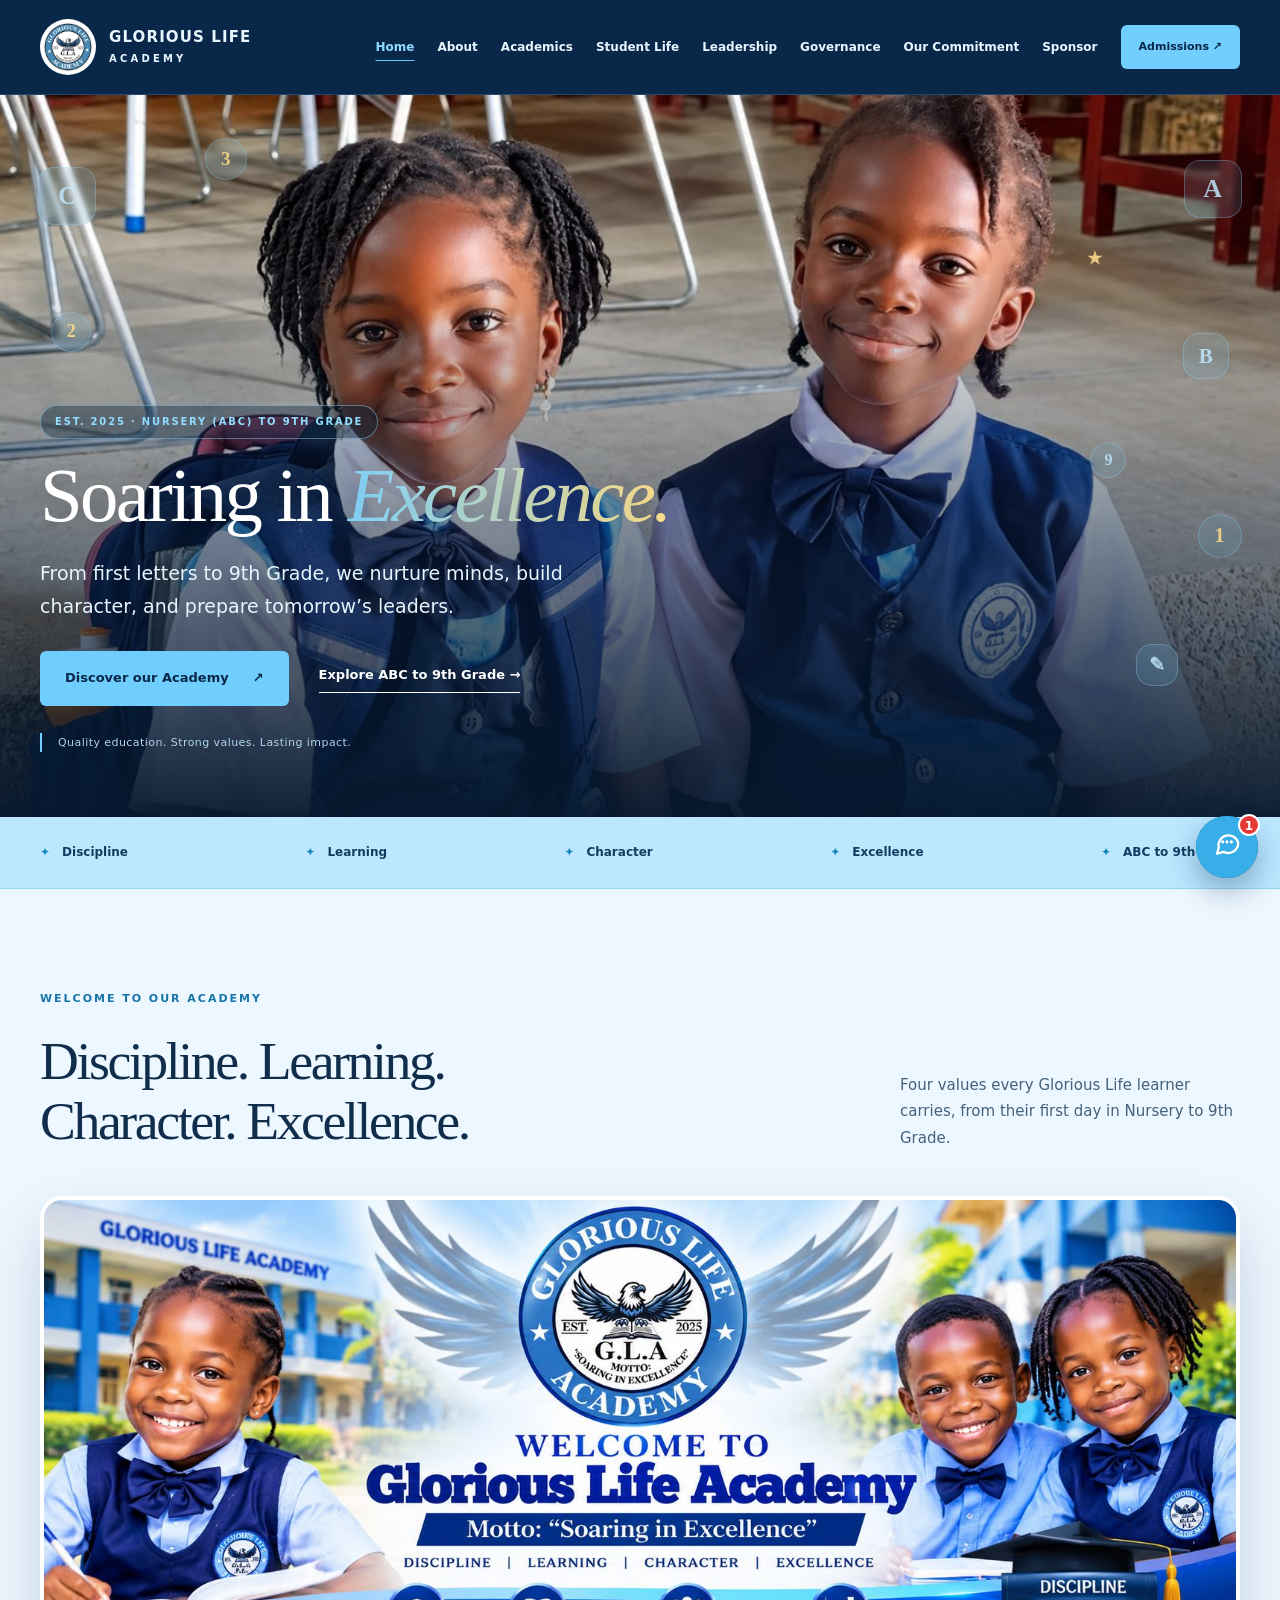
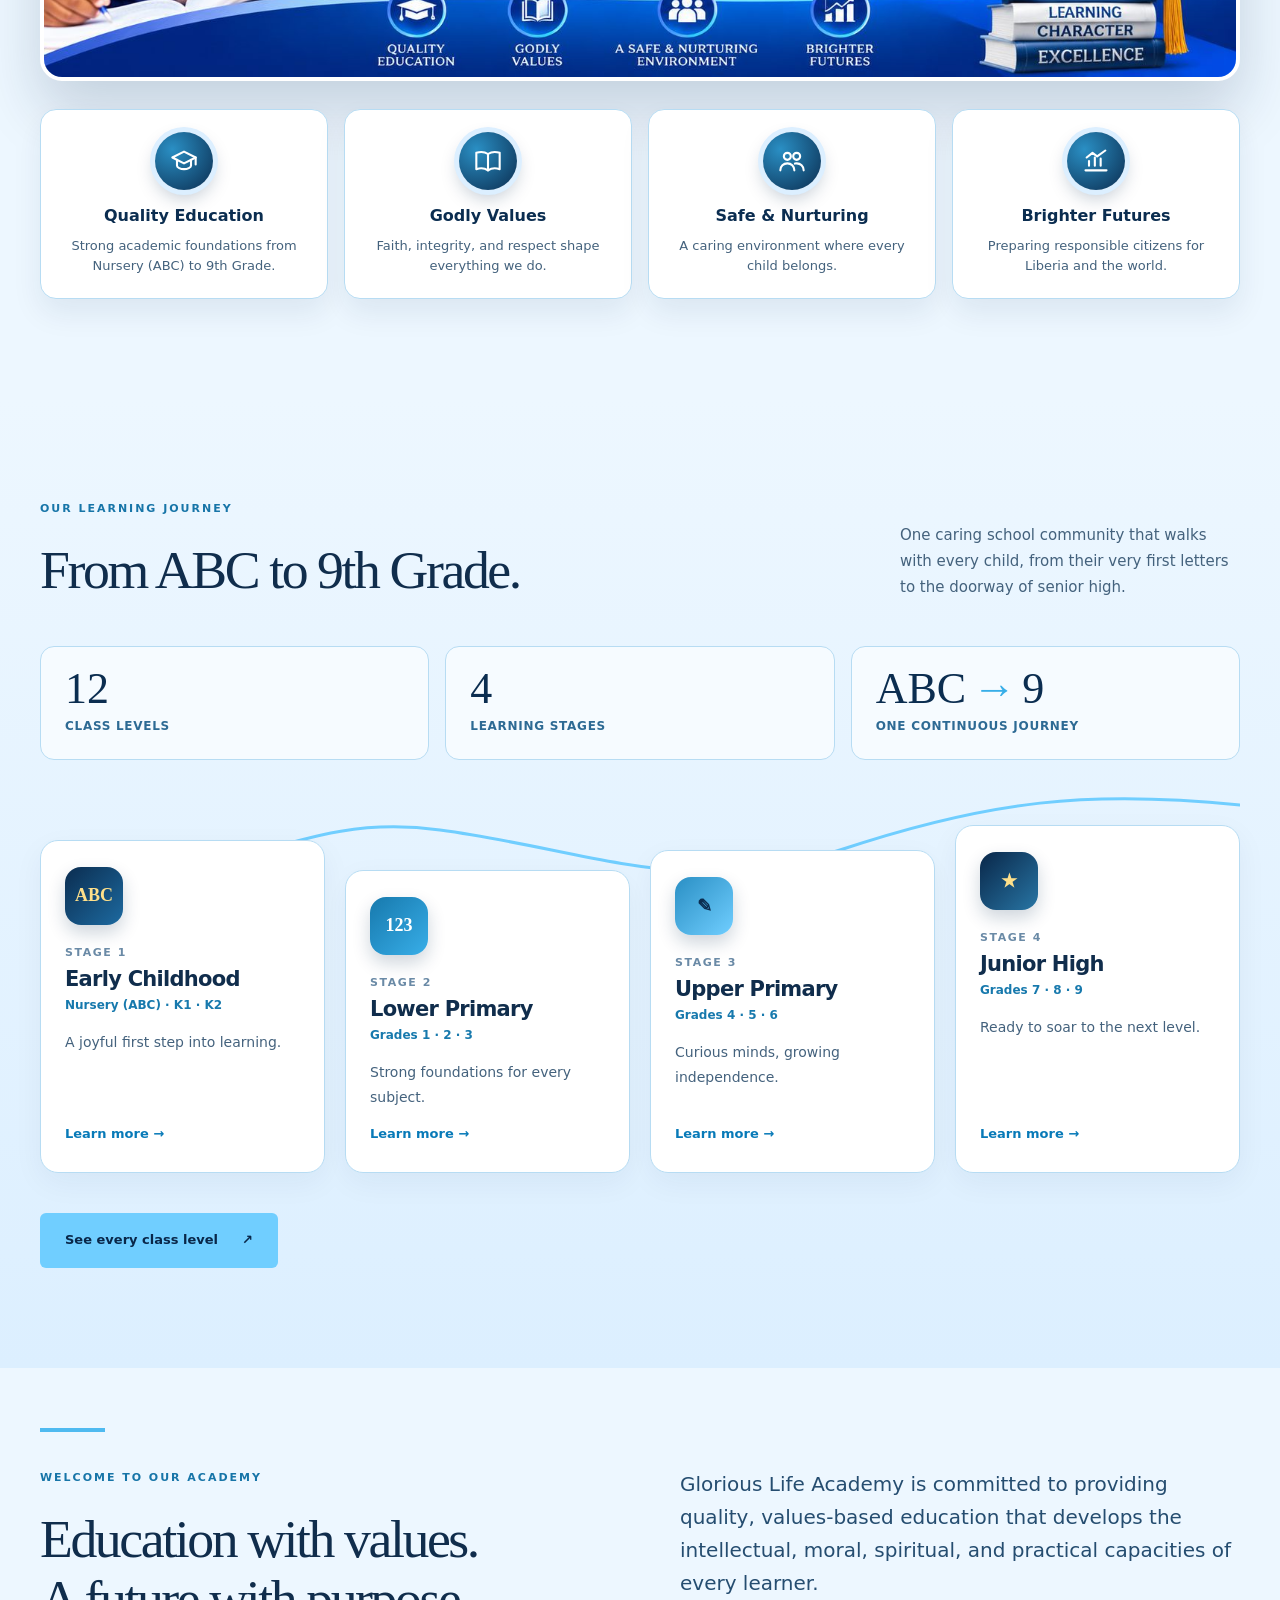
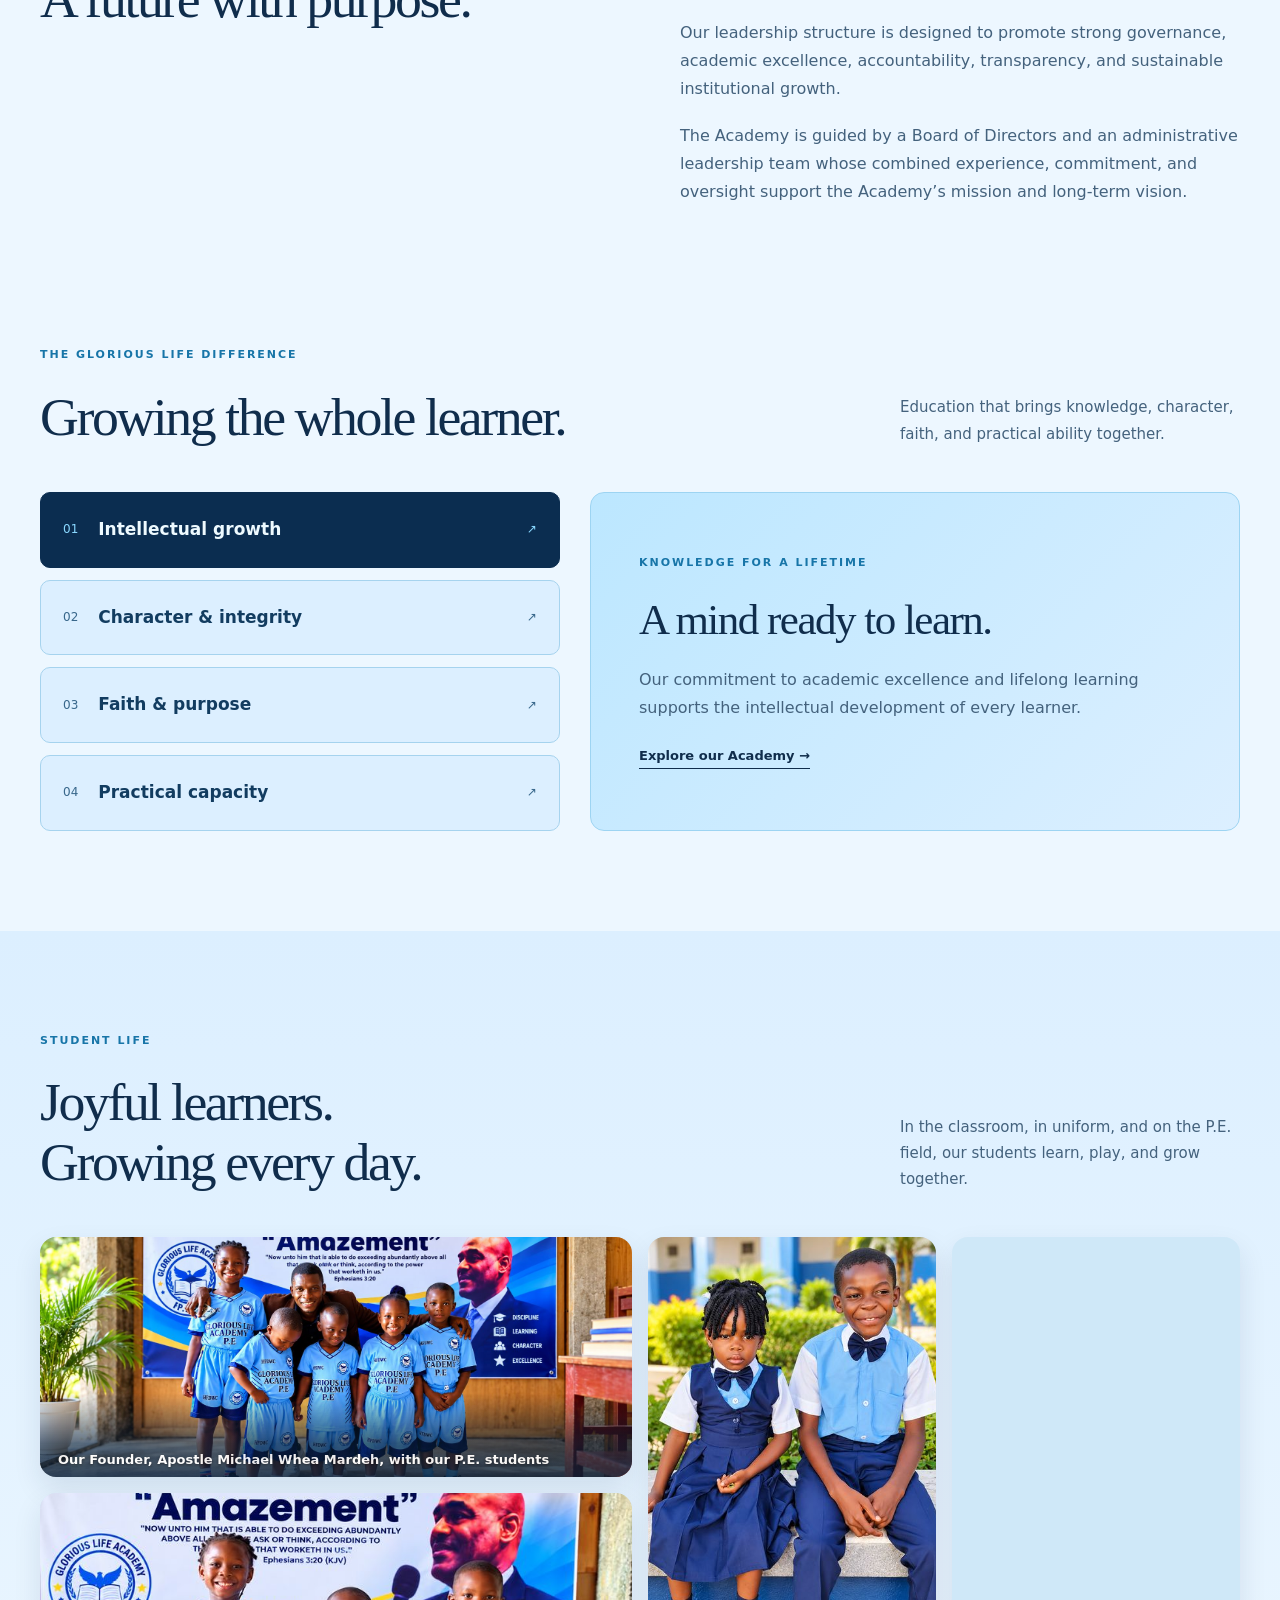
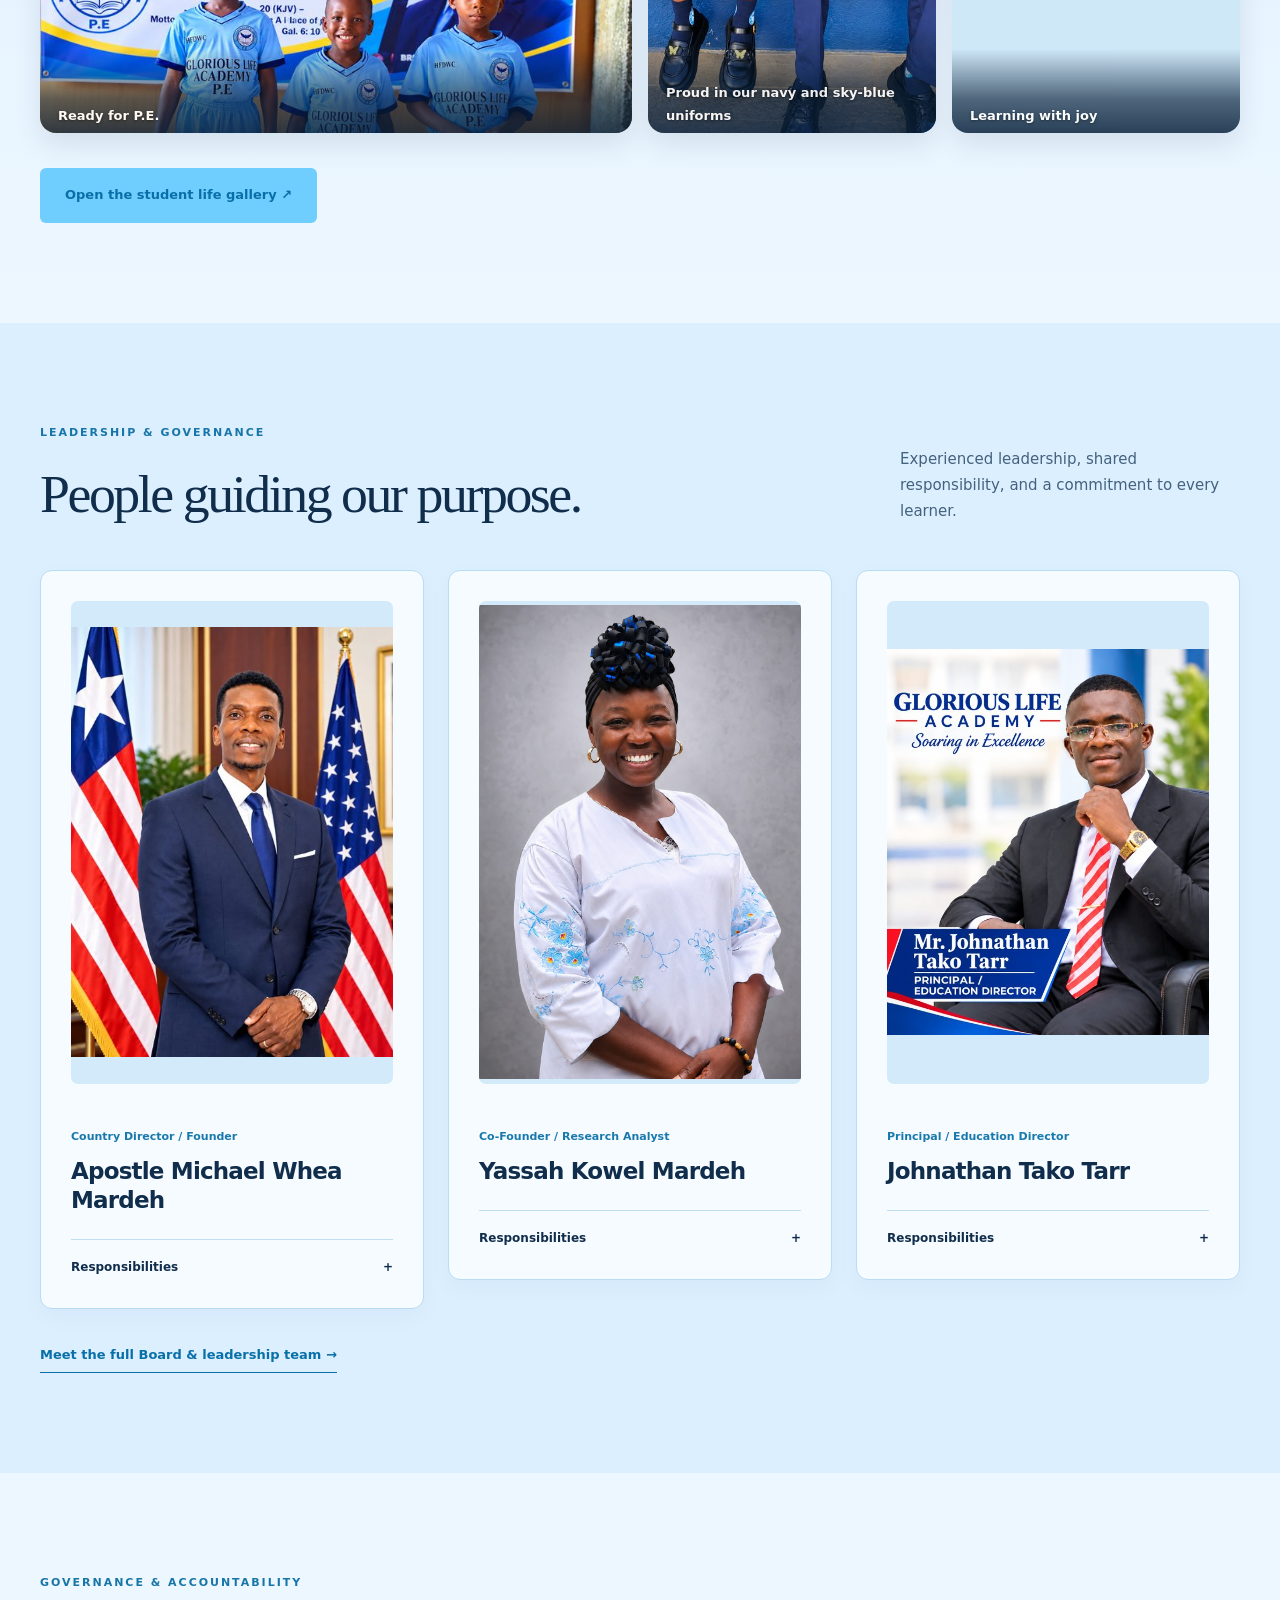
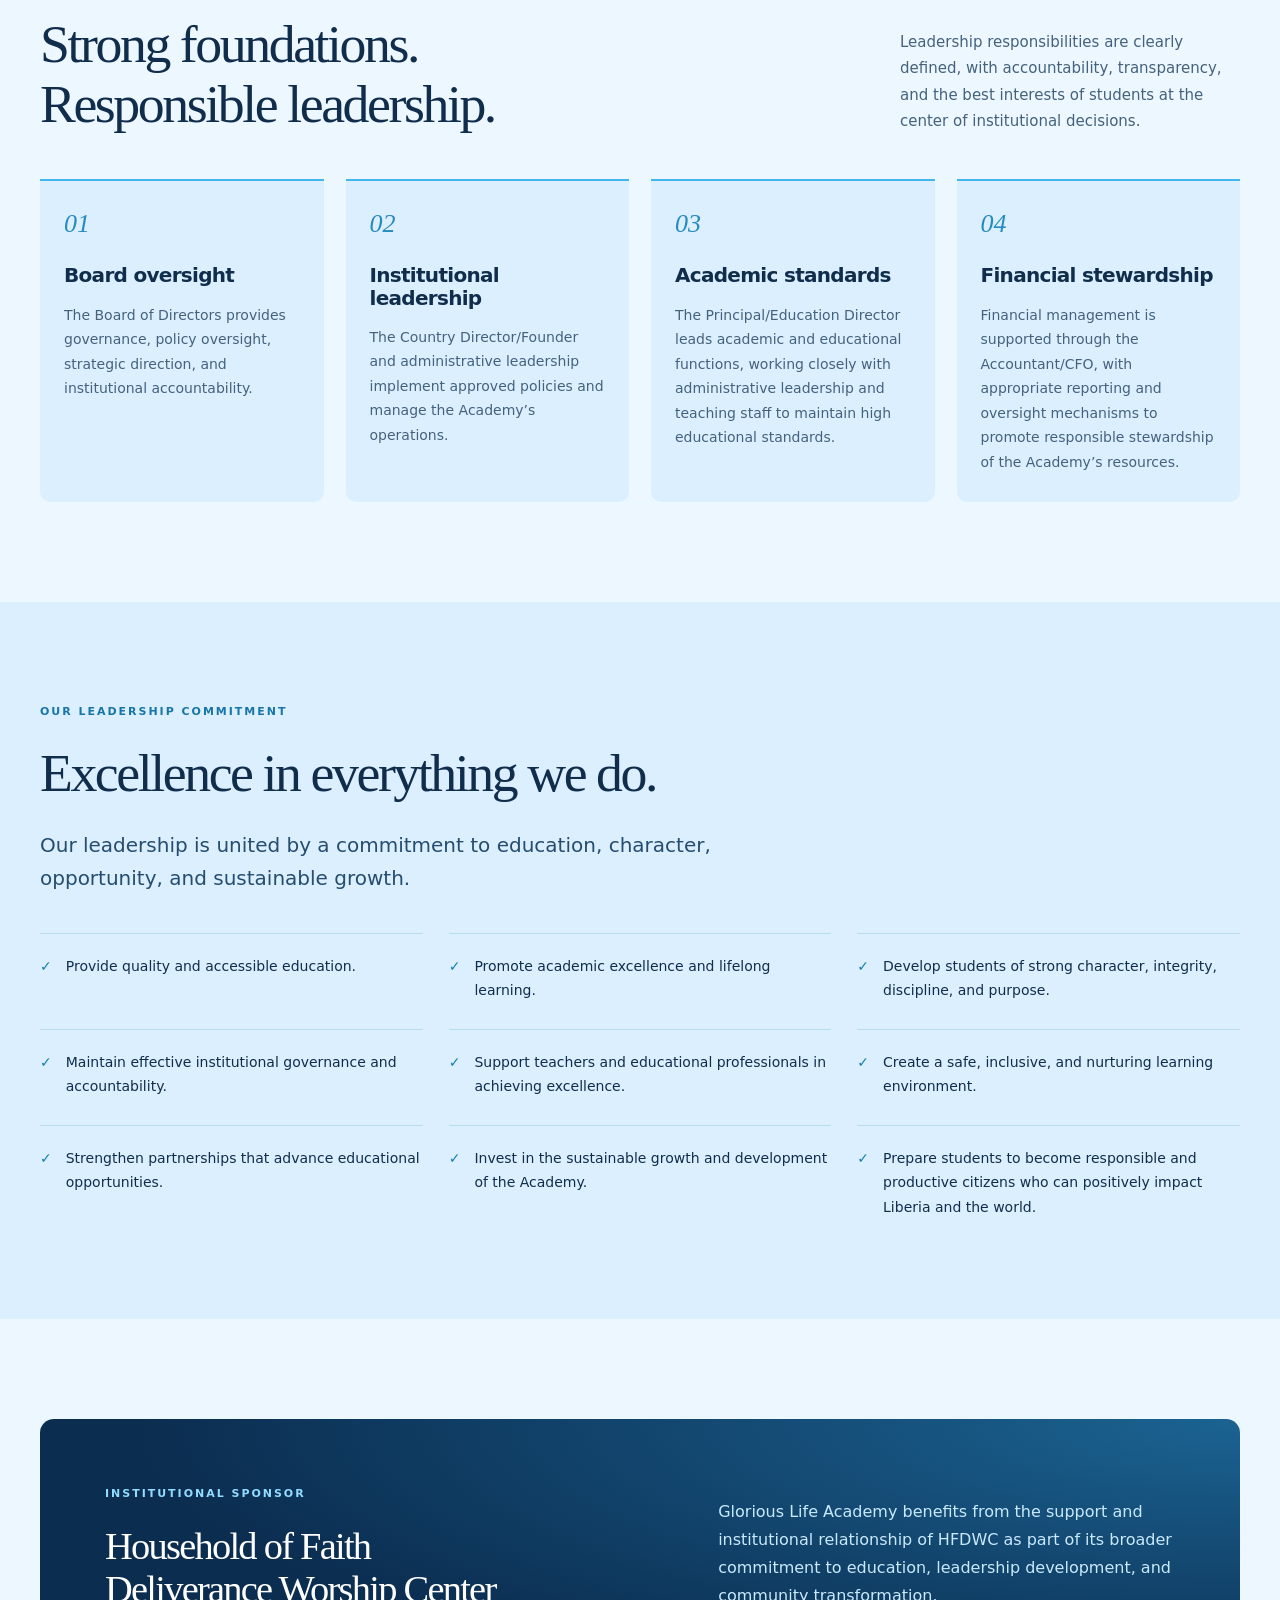
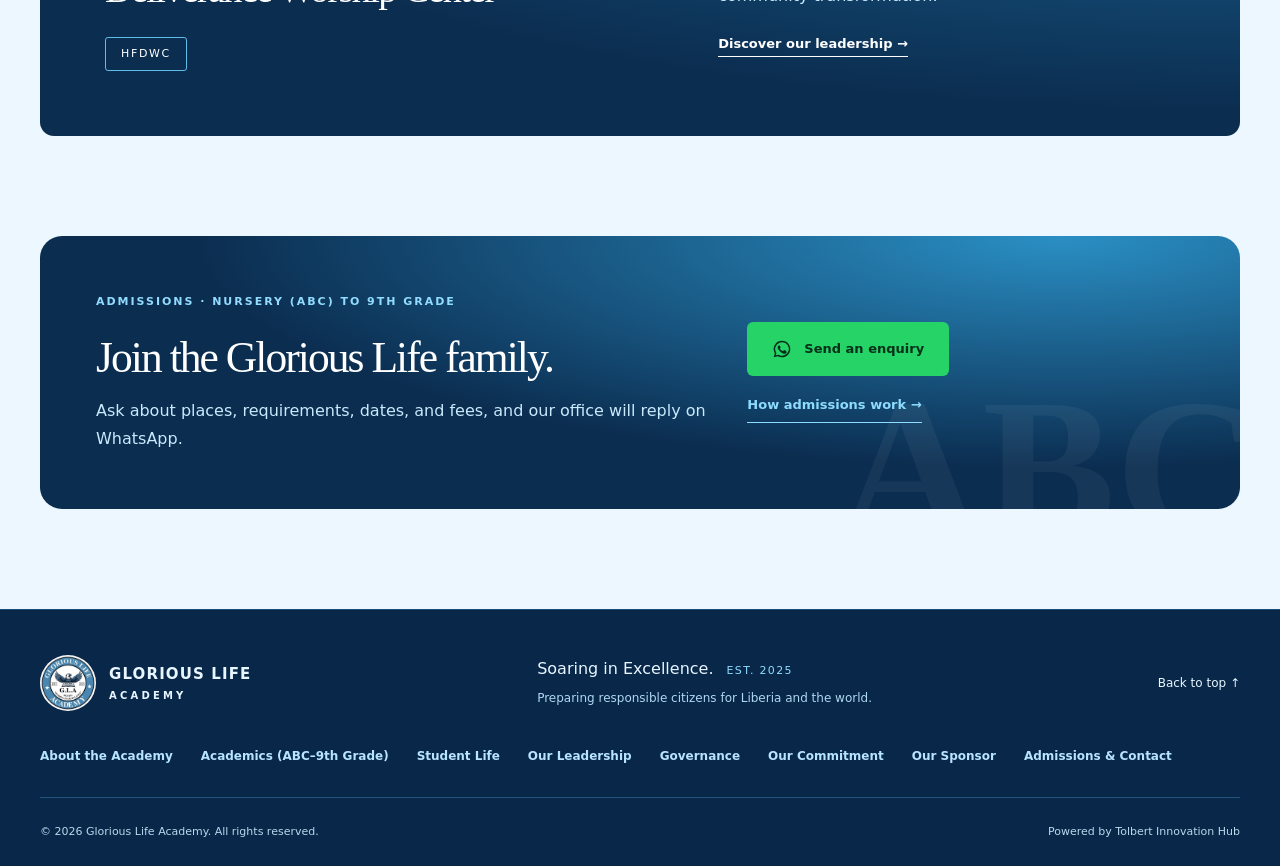
==== commit ff8d1a86: "Give the assistant a clear school fees answer without prices 'Fees vary by class' with a one-tap Wha" ====
--- a/index.html
+++ b/index.html
@@ -1 +1 @@
-<!doctype html><html lang="en"><head><meta charset="utf-8"><meta name="viewport" content="width=device-width,initial-scale=1"><title>Glorious Life Academy — Soaring in Excellence</title><meta name="description" content="Glorious Life Academy, Nursery (ABC) to 9th Grade: values-based education, academic excellence, strong character, and accountable leadership. Soaring in Excellence."><meta name="theme-color" content="#092749"><meta property="og:title" content="Glorious Life Academy — Soaring in Excellence"><meta property="og:description" content="Developing the intellectual, moral, spiritual, and practical capacities of every learner."><meta property="og:type" content="website"><meta property="og:image" content="assets/photos/welcome-banner.jpg"><link rel="icon" href="assets/school-logo.jpg" type="image/jpeg"><link rel="stylesheet" href="styles.css?v=20261009-refresh13"><script src="script.js?v=20261009-refresh13" defer></script><script src="chatbot.js?v=20261009-refresh13" defer></script></head><body id="top"><a class="skip" href="#main">Skip to content</a><header><div class="container header-inner"><a class="brand" href="index.html"><img src="assets/school-logo.jpg" width="48" height="48" alt="Glorious Life Academy logo"><span>GLORIOUS LIFE<small>ACADEMY</small></span></a><button class="menu-toggle" aria-controls="navigation" aria-expanded="false">Menu <span aria-hidden="true">☰</span></button><nav id="navigation" aria-label="Main navigation"><a aria-current="page" href="index.html">Home</a><a href="about.html">About</a><a href="academics.html">Academics</a><a href="gallery.html">Student Life</a><a href="leadership.html">Leadership</a><a href="governance.html">Governance</a><a href="commitment.html">Our Commitment</a><a href="sponsor.html">Sponsor</a><a class="button small" href="admissions.html">Admissions ↗</a></nav></div><div class="reading-progress" aria-hidden="true"></div></header><main id="main"><section id="home" class="hero hero-students"><div class="hero-floaters" aria-hidden="true"><span class="floater f0">A</span><span class="floater f1">B</span><span class="floater f2">C</span><span class="floater f3">1</span><span class="floater f4">2</span><span class="floater f5">3</span><span class="floater f6">★</span><span class="floater f7">✎</span><span class="floater f8">9</span></div><div class="container hero-content"><p class="eyebrow light">EST. 2025 · NURSERY (ABC) TO 9TH GRADE</p><h1>Soaring in <br><em>Excellence.</em></h1><p class="hero-description">From first letters to 9th Grade, we nurture minds, build character, and prepare tomorrow’s leaders.</p><div class="hero-actions"><a class="button" href="about.html">Discover our Academy <span aria-hidden="true">↗</span></a><a class="text-link" href="academics.html">Explore ABC to 9th Grade →</a></div><p class="hero-note">Quality education. Strong values. Lasting impact.</p></div><div class="hero-art" aria-hidden="true"><span class="orbit"></span><span class="orbit second"></span><img src="assets/school-logo.jpg" alt=""><p>FAITH · KNOWLEDGE · PURPOSE</p></div></section><div class="values-strip" aria-label="Our core values"><div class="container"><span>Discipline</span><span>Learning</span><span>Character</span><span>Excellence</span><span>ABC to 9th Grade</span></div></div><section class="section container welcome" aria-labelledby="welcome-title"><div class="section-heading"><div><p class="eyebrow">WELCOME TO OUR ACADEMY</p><h2 id="welcome-title">Discipline. Learning.<br>Character. Excellence.</h2></div><p>Four values every Glorious Life learner carries, from their first day in Nursery to 9th Grade.</p></div><div class="banner-frame"><a href="assets/photos/welcome-banner.jpg" data-lightbox data-caption="Welcome to Glorious Life Academy"><img src="assets/photos/welcome-banner-sm.jpg" srcset="assets/photos/welcome-banner-sm.jpg 760w, assets/photos/welcome-banner.jpg 1600w" sizes="(max-width:1240px) 100vw, 1200px" alt="Welcome to Glorious Life Academy banner: students in navy and sky-blue uniforms beside the academy crest, Est. 2025, motto “Soaring in Excellence”, and the values Discipline, Learning, Character and Excellence" width="1600" height="640" decoding="async"></a></div><ul class="pillar-cards"><li style="--i:0"><span class="pillar-icon" aria-hidden="true"><svg viewBox="0 0 24 24" width="28" height="28" fill="none" stroke="currentColor" stroke-width="1.8" stroke-linecap="round" stroke-linejoin="round"><path d="M2 9l10-5 10 5-10 5z"/><path d="M6 11v5c0 1.5 3 3 6 3s6-1.5 6-3v-5"/><path d="M22 9v6"/></svg></span><strong>Quality Education</strong><p>Strong academic foundations from Nursery (ABC) to 9th Grade.</p></li><li style="--i:1"><span class="pillar-icon" aria-hidden="true"><svg viewBox="0 0 24 24" width="28" height="28" fill="none" stroke="currentColor" stroke-width="1.8" stroke-linecap="round" stroke-linejoin="round"><path d="M2 5c3-1 7-1 10 1 3-2 7-2 10-1v14c-3-1-7-1-10 1-3-2-7-2-10-1z"/><path d="M12 6v14"/></svg></span><strong>Godly Values</strong><p>Faith, integrity, and respect shape everything we do.</p></li><li style="--i:2"><span class="pillar-icon" aria-hidden="true"><svg viewBox="0 0 24 24" width="28" height="28" fill="none" stroke="currentColor" stroke-width="1.8" stroke-linecap="round" stroke-linejoin="round"><circle cx="8" cy="8" r="3"/><circle cx="16" cy="8" r="3"/><path d="M2 20c0-3.5 2.7-6 6-6s6 2.5 6 6"/><path d="M14.5 14.2c.5-.1 1-.2 1.5-.2 3.3 0 6 2.5 6 6"/></svg></span><strong>Safe &amp; Nurturing</strong><p>A caring environment where every child belongs.</p></li><li style="--i:3"><span class="pillar-icon" aria-hidden="true"><svg viewBox="0 0 24 24" width="28" height="28" fill="none" stroke="currentColor" stroke-width="1.8" stroke-linecap="round" stroke-linejoin="round"><path d="M3 20h18"/><path d="M6 16v-4M11 16V9M16 16v-6"/><path d="M4 9l5-4 4 3 7-5"/></svg></span><strong>Brighter Futures</strong><p>Preparing responsible citizens for Liberia and the world.</p></li></ul></section><section class="section journey" aria-labelledby="journey-title"><div class="container"><div class="section-heading"><div><p class="eyebrow">OUR LEARNING JOURNEY</p><h2 id="journey-title">From ABC to 9th Grade.</h2></div><p>One caring school community that walks with every child, from their very first letters to the doorway of senior high.</p></div><div class="journey-stats"><div><strong data-count="12">12</strong><span>class levels</span></div><div><strong data-count="4">4</strong><span>learning stages</span></div><div><strong>ABC<em>→</em>9</strong><span>one continuous journey</span></div></div><div class="journey-track"><svg class="journey-path" viewBox="0 0 1200 120" preserveAspectRatio="none" aria-hidden="true"><path d="M0 100 C 200 100, 250 20, 400 40 S 650 110, 800 60 S 1050 0, 1200 15"/></svg><div class="stage-grid"><a class="stage-card" style="--i:0" href="academics.html#early"><span class="stage-badge">ABC</span><span class="stage-step">Stage 1</span><h3>Early Childhood</h3><p class="stage-classes">Nursery (ABC) · K1 · K2</p><p>A joyful first step into learning.</p><span class="stage-more">Learn more →</span></a><a class="stage-card" style="--i:1" href="academics.html#lower"><span class="stage-badge">123</span><span class="stage-step">Stage 2</span><h3>Lower Primary</h3><p class="stage-classes">Grades 1 · 2 · 3</p><p>Strong foundations for every subject.</p><span class="stage-more">Learn more →</span></a><a class="stage-card" style="--i:2" href="academics.html#upper"><span class="stage-badge">✎</span><span class="stage-step">Stage 3</span><h3>Upper Primary</h3><p class="stage-classes">Grades 4 · 5 · 6</p><p>Curious minds, growing independence.</p><span class="stage-more">Learn more →</span></a><a class="stage-card" style="--i:3" href="academics.html#junior"><span class="stage-badge">★</span><span class="stage-step">Stage 4</span><h3>Junior High</h3><p class="stage-classes">Grades 7 · 8 · 9</p><p>Ready to soar to the next level.</p><span class="stage-more">Learn more →</span></a></div></div><a class="button journey-cta" href="academics.html">See every class level <span aria-hidden="true">↗</span></a></div></section><section id="about" class="section container intro"><div><p class="eyebrow">WELCOME TO OUR ACADEMY</p><h2>Education with values.<br>A future with purpose.</h2></div><div><p class="lead">Glorious Life Academy is committed to providing quality, values-based education that develops the intellectual, moral, spiritual, and practical capacities of every learner.</p><p>Our leadership structure is designed to promote strong governance, academic excellence, accountability, transparency, and sustainable institutional growth.</p><p>The Academy is guided by a Board of Directors and an administrative leadership team whose combined experience, commitment, and oversight support the Academy’s mission and long-term vision.</p></div></section><section class="section container academy-explore" aria-labelledby="explore-title"><div class="section-heading"><div><p class="eyebrow">THE GLORIOUS LIFE DIFFERENCE</p><h2 id="explore-title">Growing the whole learner.</h2></div><p>Education that brings knowledge, character, faith, and practical ability together.</p></div><div class="pillar-layout"><div class="pillar-tabs" role="tablist" aria-label="Explore our educational values"><button id="tab-intellectual" role="tab" aria-selected="true" aria-controls="panel-intellectual" tabindex="0">01 <span>Intellectual growth</span> ↗</button><button id="tab-character" role="tab" aria-selected="false" aria-controls="panel-character" tabindex="-1">02 <span>Character &amp; integrity</span> ↗</button><button id="tab-purpose" role="tab" aria-selected="false" aria-controls="panel-purpose" tabindex="-1">03 <span>Faith &amp; purpose</span> ↗</button><button id="tab-practical" role="tab" aria-selected="false" aria-controls="panel-practical" tabindex="-1">04 <span>Practical capacity</span> ↗</button></div><div class="pillar-panels"><article id="panel-intellectual" role="tabpanel" aria-labelledby="tab-intellectual" tabindex="0"><p class="eyebrow">KNOWLEDGE FOR A LIFETIME</p><h3>A mind ready to learn.</h3><p>Our commitment to academic excellence and lifelong learning supports the intellectual development of every learner.</p><a class="text-link" href="about.html">Explore our Academy →</a></article><article id="panel-character" role="tabpanel" aria-labelledby="tab-character" tabindex="0" hidden><p class="eyebrow">VALUES THAT GUIDE ACTION</p><h3>Character that makes a difference.</h3><p>We are committed to developing students of strong character, integrity, discipline, and purpose in a safe, inclusive, and nurturing environment.</p><a class="text-link" href="commitment.html">Read our commitments →</a></article><article id="panel-purpose" role="tabpanel" aria-labelledby="tab-purpose" tabindex="0" hidden><p class="eyebrow">A FOUNDATION OF PURPOSE</p><h3>Learning with meaning.</h3><p>Values-based education develops the moral and spiritual capacities of learners, alongside their intellectual and practical growth.</p><a class="text-link" href="sponsor.html">Meet our institutional sponsor →</a></article><article id="panel-practical" role="tabpanel" aria-labelledby="tab-practical" tabindex="0" hidden><p class="eyebrow">PREPARING FOR TOMORROW</p><h3>Knowledge put into action.</h3><p>We aim to prepare responsible and productive citizens who can positively impact Liberia and the world.</p><a class="text-link" href="commitment.html">Discover our shared purpose →</a></article></div></div></section><section class="section life" aria-labelledby="life-title"><div class="container"><div class="section-heading"><div><p class="eyebrow">STUDENT LIFE</p><h2 id="life-title">Joyful learners.<br>Growing every day.</h2></div><p>In the classroom, in uniform, and on the P.E. field, our students learn, play, and grow together.</p></div><div class="life-mosaic"><figure class="gallery-item wide" data-category="pe"><a href="assets/photos/pe-class.jpg" data-lightbox data-caption="Our Founder, Apostle Michael Whea Mardeh, with our P.E. students"><img src="assets/photos/pe-class-sm.jpg" srcset="assets/photos/pe-class-sm.jpg 760w, assets/photos/pe-class.jpg 1600w" sizes="(max-width:600px) 100vw, 60vw" alt="Founder Apostle Michael Whea Mardeh smiling with six Glorious Life Academy students in their sky-blue P.E. kits" width="1600" height="756" loading="lazy" decoding="async"><span class="zoom" aria-hidden="true">⤢</span></a><figcaption>Our Founder, Apostle Michael Whea Mardeh, with our P.E. students</figcaption></figure><figure class="gallery-item tall" data-category="classroom"><a href="assets/photos/uniform-students.jpg" data-lightbox data-caption="Proud in our navy and sky-blue uniforms"><img src="assets/photos/uniform-students-sm.jpg" srcset="assets/photos/uniform-students-sm.jpg 760w, assets/photos/uniform-students.jpg 1029w" sizes="(max-width:600px) 100vw, 33vw" alt="Two Glorious Life Academy students in navy and sky-blue uniforms with bow ties, seated outside the school" width="1029" height="1528" loading="lazy" decoding="async"><span class="zoom" aria-hidden="true">⤢</span></a><figcaption>Proud in our navy and sky-blue uniforms</figcaption></figure><figure class="gallery-item tall" data-category="classroom"><a href="assets/photos/student-portrait-2.jpg" data-lightbox data-caption="Learning with joy"><img src="assets/photos/student-portrait-2-sm.jpg" srcset="assets/photos/student-portrait-2-sm.jpg 760w, assets/photos/student-portrait-2.jpg 1024w" sizes="(max-width:600px) 100vw, 33vw" alt="A young Glorious Life Academy student in a navy pinafore and bow tie" width="1024" height="1536" loading="lazy" decoding="async"><span class="zoom" aria-hidden="true">⤢</span></a><figcaption>Learning with joy</figcaption></figure><figure class="gallery-item wide" data-category="pe"><a href="assets/photos/pe-students.jpg" data-lightbox data-caption="Ready for P.E."><img src="assets/photos/pe-students-sm.jpg" srcset="assets/photos/pe-students-sm.jpg 760w, assets/photos/pe-students.jpg 1600w" sizes="(max-width:600px) 100vw, 33vw" alt="Three smiling Glorious Life Academy students in sky-blue P.E. kits" width="1600" height="756" loading="lazy" decoding="async"><span class="zoom" aria-hidden="true">⤢</span></a><figcaption>Ready for P.E.</figcaption></figure></div><a class="button section-link" href="gallery.html">Open the student life gallery <span aria-hidden="true">↗</span></a></div></section><section class="tinted section" id="leadership"><div class="container"><div class="section-heading"><div><p class="eyebrow">LEADERSHIP &amp; GOVERNANCE</p><h2>People guiding our purpose.</h2></div><p>Experienced leadership, shared responsibility, and a commitment to every learner.</p></div><div class="leaders home-leaders"><article class="leader has-portrait"><img class="leader-portrait" src="assets/michael-whea-mardeh.jpg" alt="Apostle Michael Whea Mardeh, Country Director and Founder" width="480" height="640" loading="lazy" decoding="async"><span class="number">04</span><p class="role">Country Director / Founder</p><h3>Apostle Michael Whea Mardeh</h3><details><summary>Responsibilities <span aria-hidden="true">+</span></summary><p>Provides executive and institutional leadership for Glorious Life Academy. As Founder and Country Director, he oversees the Academy’s strategic vision, development initiatives, external relations, partnerships, institutional expansion, and implementation of Board-approved policies.</p></details></article><article class="leader has-portrait"><img class="leader-portrait" src="assets/yassah-kowel-mardeh-portrait-20261009.jpg" alt="Yassah Kowel Mardeh, Co-Founder and Research Analyst" width="480" height="708" loading="lazy" decoding="async"><span class="number">05</span><p class="role">Co-Founder / Research Analyst</p><h3>Yassah Kowel Mardeh</h3><details><summary>Responsibilities <span aria-hidden="true">+</span></summary><p>Supports the Academy’s institutional development through research, analysis, planning, and evidence-based recommendations. She contributes to educational research, program development, institutional improvement, and the identification of opportunities that strengthen the Academy’s impact and effectiveness.</p></details></article><article class="leader has-portrait"><img class="leader-portrait" src="assets/johnathan-tako-tarr.jpg" alt="Johnathan Tako Tarr, Principal and Education Director" width="600" height="720" loading="lazy" decoding="async"><span class="number">06</span><p class="role">Principal / Education Director</p><h3>Johnathan Tako Tarr</h3><details><summary>Responsibilities <span aria-hidden="true">+</span></summary><p>Leads the Academy’s academic and educational operations. The Principal oversees teaching and learning, staff coordination, curriculum implementation, student development, academic standards, and the day-to-day educational administration of the Academy.</p></details></article></div><a class="text-link section-link" href="leadership.html">Meet the full Board &amp; leadership team →</a></div></section><section id="governance" class="section container"><div class="section-heading"><div><p class="eyebrow">GOVERNANCE &amp; ACCOUNTABILITY</p><h2>Strong foundations.<br>Responsible leadership.</h2></div><p>Leadership responsibilities are clearly defined, with accountability, transparency, and the best interests of students at the center of institutional decisions.</p></div><div class="governance-grid"><article><span class="number">01</span><h3>Board oversight</h3><p>The Board of Directors provides governance, policy oversight, strategic direction, and institutional accountability.</p></article><article><span class="number">02</span><h3>Institutional leadership</h3><p>The Country Director/Founder and administrative leadership implement approved policies and manage the Academy’s operations.</p></article><article><span class="number">03</span><h3>Academic standards</h3><p>The Principal/Education Director leads academic and educational functions, working closely with administrative leadership and teaching staff to maintain high educational standards.</p></article><article><span class="number">04</span><h3>Financial stewardship</h3><p>Financial management is supported through the Accountant/CFO, with appropriate reporting and oversight mechanisms to promote responsible stewardship of the Academy’s resources.</p></article></div></section><section id="commitment" class="section tinted"><div class="container"><p class="eyebrow">OUR LEADERSHIP COMMITMENT</p><h2>Excellence in everything we do.</h2><p class="lead narrow">Our leadership is united by a commitment to education, character, opportunity, and sustainable growth.</p><ul class="commitments"><li><span aria-hidden="true">✓</span>Provide quality and accessible education.</li><li><span aria-hidden="true">✓</span>Promote academic excellence and lifelong learning.</li><li><span aria-hidden="true">✓</span>Develop students of strong character, integrity, discipline, and purpose.</li><li><span aria-hidden="true">✓</span>Maintain effective institutional governance and accountability.</li><li><span aria-hidden="true">✓</span>Support teachers and educational professionals in achieving excellence.</li><li><span aria-hidden="true">✓</span>Create a safe, inclusive, and nurturing learning environment.</li><li><span aria-hidden="true">✓</span>Strengthen partnerships that advance educational opportunities.</li><li><span aria-hidden="true">✓</span>Invest in the sustainable growth and development of the Academy.</li><li><span aria-hidden="true">✓</span>Prepare students to become responsible and productive citizens who can positively impact Liberia and the world.</li></ul></div></section><section id="sponsor" class="section container"><div class="sponsor"><div><p class="eyebrow light">INSTITUTIONAL SPONSOR</p><h2>Household of Faith<br>Deliverance Worship Center</h2><span class="sponsor-tag">HFDWC</span></div><div><p>Glorious Life Academy benefits from the support and institutional relationship of HFDWC as part of its broader commitment to education, leadership development, and community transformation.</p><a class="text-link" href="leadership.html">Discover our leadership →</a></div></div></section><section class="section container admissions-band" aria-labelledby="join-title"><div class="admissions-band-inner"><div><p class="eyebrow light">ADMISSIONS · NURSERY (ABC) TO 9TH GRADE</p><h2 id="join-title">Join the Glorious Life family.</h2><p>Ask about places, requirements, dates, and fees, and our office will reply on WhatsApp.</p></div><div class="admissions-band-actions"><a class="button whatsapp-button" href="admissions.html#enquire"><svg class="wa-icon" viewBox="0 0 24 24" width="20" height="20" aria-hidden="true" fill="currentColor"><path d="M12 2a10 10 0 0 0-8.6 15.1L2 22l5-1.3A10 10 0 1 0 12 2zm0 18.2a8.2 8.2 0 0 1-4.2-1.2l-.3-.2-3 .8.8-2.9-.2-.3A8.2 8.2 0 1 1 12 20.2zm4.5-6.1c-.2-.1-1.5-.7-1.7-.8-.2-.1-.4-.1-.6.1l-.8 1c-.1.2-.3.2-.5.1a6.7 6.7 0 0 1-3.3-2.9c-.2-.4.2-.4.7-1.3.1-.2 0-.3 0-.4l-.8-1.8c-.2-.5-.4-.4-.6-.4h-.5a1 1 0 0 0-.7.3 3 3 0 0 0-.9 2.2 5.2 5.2 0 0 0 1.1 2.8 11.9 11.9 0 0 0 4.6 4c1.7.7 2.4.8 3.2.7.5-.1 1.5-.6 1.8-1.2.2-.6.2-1.1.1-1.2l-.5-.2z"/></svg>Send an enquiry</a><a class="text-link" href="admissions.html">How admissions work →</a></div></div></section></main><footer><div class="container footer-top"><a class="brand" href="index.html"><img src="assets/school-logo.jpg" width="48" height="48" alt="Glorious Life Academy logo"><span>GLORIOUS LIFE<small>ACADEMY</small></span></a><p>Soaring in Excellence. <em class="est">Est. 2025</em><br><span>Preparing responsible citizens for Liberia and the world.</span></p><a href="#top" class="back-top">Back to top ↑</a></div><nav class="container footer-navigation" aria-label="Footer navigation"><a href="about.html">About the Academy</a><a href="academics.html">Academics (ABC–9th Grade)</a><a href="gallery.html">Student Life</a><a href="leadership.html">Our Leadership</a><a href="governance.html">Governance</a><a href="commitment.html">Our Commitment</a><a href="sponsor.html">Our Sponsor</a><a href="admissions.html">Admissions &amp; Contact</a></nav><div class="container footer-bottom"><p>© 2026 Glorious Life Academy. All rights reserved.</p><a href="https://tolbertinnovationhub.org" target="_blank" rel="noopener noreferrer">Powered by Tolbert Innovation Hub</a></div></footer></body></html>+<!doctype html><html lang="en"><head><meta charset="utf-8"><meta name="viewport" content="width=device-width,initial-scale=1"><title>Glorious Life Academy — Soaring in Excellence</title><meta name="description" content="Glorious Life Academy, Nursery (ABC) to 9th Grade: values-based education, academic excellence, strong character, and accountable leadership. Soaring in Excellence."><meta name="theme-color" content="#092749"><meta property="og:title" content="Glorious Life Academy — Soaring in Excellence"><meta property="og:description" content="Developing the intellectual, moral, spiritual, and practical capacities of every learner."><meta property="og:type" content="website"><meta property="og:image" content="assets/photos/welcome-banner.jpg"><link rel="icon" href="assets/school-logo.jpg" type="image/jpeg"><link rel="stylesheet" href="styles.css?v=20261009-refresh14"><script src="script.js?v=20261009-refresh14" defer></script><script src="chatbot.js?v=20261009-refresh14" defer></script></head><body id="top"><a class="skip" href="#main">Skip to content</a><header><div class="container header-inner"><a class="brand" href="index.html"><img src="assets/school-logo.jpg" width="48" height="48" alt="Glorious Life Academy logo"><span>GLORIOUS LIFE<small>ACADEMY</small></span></a><button class="menu-toggle" aria-controls="navigation" aria-expanded="false">Menu <span aria-hidden="true">☰</span></button><nav id="navigation" aria-label="Main navigation"><a aria-current="page" href="index.html">Home</a><a href="about.html">About</a><a href="academics.html">Academics</a><a href="gallery.html">Student Life</a><a href="leadership.html">Leadership</a><a href="governance.html">Governance</a><a href="commitment.html">Our Commitment</a><a href="sponsor.html">Sponsor</a><a class="button small" href="admissions.html">Admissions ↗</a></nav></div><div class="reading-progress" aria-hidden="true"></div></header><main id="main"><section id="home" class="hero hero-students"><div class="hero-floaters" aria-hidden="true"><span class="floater f0">A</span><span class="floater f1">B</span><span class="floater f2">C</span><span class="floater f3">1</span><span class="floater f4">2</span><span class="floater f5">3</span><span class="floater f6">★</span><span class="floater f7">✎</span><span class="floater f8">9</span></div><div class="container hero-content"><p class="eyebrow light">EST. 2025 · NURSERY (ABC) TO 9TH GRADE</p><h1>Soaring in <br><em>Excellence.</em></h1><p class="hero-description">From first letters to 9th Grade, we nurture minds, build character, and prepare tomorrow’s leaders.</p><div class="hero-actions"><a class="button" href="about.html">Discover our Academy <span aria-hidden="true">↗</span></a><a class="text-link" href="academics.html">Explore ABC to 9th Grade →</a></div><p class="hero-note">Quality education. Strong values. Lasting impact.</p></div><div class="hero-art" aria-hidden="true"><span class="orbit"></span><span class="orbit second"></span><img src="assets/school-logo.jpg" alt=""><p>FAITH · KNOWLEDGE · PURPOSE</p></div></section><div class="values-strip" aria-label="Our core values"><div class="container"><span>Discipline</span><span>Learning</span><span>Character</span><span>Excellence</span><span>ABC to 9th Grade</span></div></div><section class="section container welcome" aria-labelledby="welcome-title"><div class="section-heading"><div><p class="eyebrow">WELCOME TO OUR ACADEMY</p><h2 id="welcome-title">Discipline. Learning.<br>Character. Excellence.</h2></div><p>Four values every Glorious Life learner carries, from their first day in Nursery to 9th Grade.</p></div><div class="banner-frame"><a href="assets/photos/welcome-banner.jpg" data-lightbox data-caption="Welcome to Glorious Life Academy"><img src="assets/photos/welcome-banner-sm.jpg" srcset="assets/photos/welcome-banner-sm.jpg 760w, assets/photos/welcome-banner.jpg 1600w" sizes="(max-width:1240px) 100vw, 1200px" alt="Welcome to Glorious Life Academy banner: students in navy and sky-blue uniforms beside the academy crest, Est. 2025, motto “Soaring in Excellence”, and the values Discipline, Learning, Character and Excellence" width="1600" height="640" decoding="async"></a></div><ul class="pillar-cards"><li style="--i:0"><span class="pillar-icon" aria-hidden="true"><svg viewBox="0 0 24 24" width="28" height="28" fill="none" stroke="currentColor" stroke-width="1.8" stroke-linecap="round" stroke-linejoin="round"><path d="M2 9l10-5 10 5-10 5z"/><path d="M6 11v5c0 1.5 3 3 6 3s6-1.5 6-3v-5"/><path d="M22 9v6"/></svg></span><strong>Quality Education</strong><p>Strong academic foundations from Nursery (ABC) to 9th Grade.</p></li><li style="--i:1"><span class="pillar-icon" aria-hidden="true"><svg viewBox="0 0 24 24" width="28" height="28" fill="none" stroke="currentColor" stroke-width="1.8" stroke-linecap="round" stroke-linejoin="round"><path d="M2 5c3-1 7-1 10 1 3-2 7-2 10-1v14c-3-1-7-1-10 1-3-2-7-2-10-1z"/><path d="M12 6v14"/></svg></span><strong>Godly Values</strong><p>Faith, integrity, and respect shape everything we do.</p></li><li style="--i:2"><span class="pillar-icon" aria-hidden="true"><svg viewBox="0 0 24 24" width="28" height="28" fill="none" stroke="currentColor" stroke-width="1.8" stroke-linecap="round" stroke-linejoin="round"><circle cx="8" cy="8" r="3"/><circle cx="16" cy="8" r="3"/><path d="M2 20c0-3.5 2.7-6 6-6s6 2.5 6 6"/><path d="M14.5 14.2c.5-.1 1-.2 1.5-.2 3.3 0 6 2.5 6 6"/></svg></span><strong>Safe &amp; Nurturing</strong><p>A caring environment where every child belongs.</p></li><li style="--i:3"><span class="pillar-icon" aria-hidden="true"><svg viewBox="0 0 24 24" width="28" height="28" fill="none" stroke="currentColor" stroke-width="1.8" stroke-linecap="round" stroke-linejoin="round"><path d="M3 20h18"/><path d="M6 16v-4M11 16V9M16 16v-6"/><path d="M4 9l5-4 4 3 7-5"/></svg></span><strong>Brighter Futures</strong><p>Preparing responsible citizens for Liberia and the world.</p></li></ul></section><section class="section journey" aria-labelledby="journey-title"><div class="container"><div class="section-heading"><div><p class="eyebrow">OUR LEARNING JOURNEY</p><h2 id="journey-title">From ABC to 9th Grade.</h2></div><p>One caring school community that walks with every child, from their very first letters to the doorway of senior high.</p></div><div class="journey-stats"><div><strong data-count="12">12</strong><span>class levels</span></div><div><strong data-count="4">4</strong><span>learning stages</span></div><div><strong>ABC<em>→</em>9</strong><span>one continuous journey</span></div></div><div class="journey-track"><svg class="journey-path" viewBox="0 0 1200 120" preserveAspectRatio="none" aria-hidden="true"><path d="M0 100 C 200 100, 250 20, 400 40 S 650 110, 800 60 S 1050 0, 1200 15"/></svg><div class="stage-grid"><a class="stage-card" style="--i:0" href="academics.html#early"><span class="stage-badge">ABC</span><span class="stage-step">Stage 1</span><h3>Early Childhood</h3><p class="stage-classes">Nursery (ABC) · K1 · K2</p><p>A joyful first step into learning.</p><span class="stage-more">Learn more →</span></a><a class="stage-card" style="--i:1" href="academics.html#lower"><span class="stage-badge">123</span><span class="stage-step">Stage 2</span><h3>Lower Primary</h3><p class="stage-classes">Grades 1 · 2 · 3</p><p>Strong foundations for every subject.</p><span class="stage-more">Learn more →</span></a><a class="stage-card" style="--i:2" href="academics.html#upper"><span class="stage-badge">✎</span><span class="stage-step">Stage 3</span><h3>Upper Primary</h3><p class="stage-classes">Grades 4 · 5 · 6</p><p>Curious minds, growing independence.</p><span class="stage-more">Learn more →</span></a><a class="stage-card" style="--i:3" href="academics.html#junior"><span class="stage-badge">★</span><span class="stage-step">Stage 4</span><h3>Junior High</h3><p class="stage-classes">Grades 7 · 8 · 9</p><p>Ready to soar to the next level.</p><span class="stage-more">Learn more →</span></a></div></div><a class="button journey-cta" href="academics.html">See every class level <span aria-hidden="true">↗</span></a></div></section><section id="about" class="section container intro"><div><p class="eyebrow">WELCOME TO OUR ACADEMY</p><h2>Education with values.<br>A future with purpose.</h2></div><div><p class="lead">Glorious Life Academy is committed to providing quality, values-based education that develops the intellectual, moral, spiritual, and practical capacities of every learner.</p><p>Our leadership structure is designed to promote strong governance, academic excellence, accountability, transparency, and sustainable institutional growth.</p><p>The Academy is guided by a Board of Directors and an administrative leadership team whose combined experience, commitment, and oversight support the Academy’s mission and long-term vision.</p></div></section><section class="section container academy-explore" aria-labelledby="explore-title"><div class="section-heading"><div><p class="eyebrow">THE GLORIOUS LIFE DIFFERENCE</p><h2 id="explore-title">Growing the whole learner.</h2></div><p>Education that brings knowledge, character, faith, and practical ability together.</p></div><div class="pillar-layout"><div class="pillar-tabs" role="tablist" aria-label="Explore our educational values"><button id="tab-intellectual" role="tab" aria-selected="true" aria-controls="panel-intellectual" tabindex="0">01 <span>Intellectual growth</span> ↗</button><button id="tab-character" role="tab" aria-selected="false" aria-controls="panel-character" tabindex="-1">02 <span>Character &amp; integrity</span> ↗</button><button id="tab-purpose" role="tab" aria-selected="false" aria-controls="panel-purpose" tabindex="-1">03 <span>Faith &amp; purpose</span> ↗</button><button id="tab-practical" role="tab" aria-selected="false" aria-controls="panel-practical" tabindex="-1">04 <span>Practical capacity</span> ↗</button></div><div class="pillar-panels"><article id="panel-intellectual" role="tabpanel" aria-labelledby="tab-intellectual" tabindex="0"><p class="eyebrow">KNOWLEDGE FOR A LIFETIME</p><h3>A mind ready to learn.</h3><p>Our commitment to academic excellence and lifelong learning supports the intellectual development of every learner.</p><a class="text-link" href="about.html">Explore our Academy →</a></article><article id="panel-character" role="tabpanel" aria-labelledby="tab-character" tabindex="0" hidden><p class="eyebrow">VALUES THAT GUIDE ACTION</p><h3>Character that makes a difference.</h3><p>We are committed to developing students of strong character, integrity, discipline, and purpose in a safe, inclusive, and nurturing environment.</p><a class="text-link" href="commitment.html">Read our commitments →</a></article><article id="panel-purpose" role="tabpanel" aria-labelledby="tab-purpose" tabindex="0" hidden><p class="eyebrow">A FOUNDATION OF PURPOSE</p><h3>Learning with meaning.</h3><p>Values-based education develops the moral and spiritual capacities of learners, alongside their intellectual and practical growth.</p><a class="text-link" href="sponsor.html">Meet our institutional sponsor →</a></article><article id="panel-practical" role="tabpanel" aria-labelledby="tab-practical" tabindex="0" hidden><p class="eyebrow">PREPARING FOR TOMORROW</p><h3>Knowledge put into action.</h3><p>We aim to prepare responsible and productive citizens who can positively impact Liberia and the world.</p><a class="text-link" href="commitment.html">Discover our shared purpose →</a></article></div></div></section><section class="section life" aria-labelledby="life-title"><div class="container"><div class="section-heading"><div><p class="eyebrow">STUDENT LIFE</p><h2 id="life-title">Joyful learners.<br>Growing every day.</h2></div><p>In the classroom, in uniform, and on the P.E. field, our students learn, play, and grow together.</p></div><div class="life-mosaic"><figure class="gallery-item wide" data-category="pe"><a href="assets/photos/pe-class.jpg" data-lightbox data-caption="Our Founder, Apostle Michael Whea Mardeh, with our P.E. students"><img src="assets/photos/pe-class-sm.jpg" srcset="assets/photos/pe-class-sm.jpg 760w, assets/photos/pe-class.jpg 1600w" sizes="(max-width:600px) 100vw, 60vw" alt="Founder Apostle Michael Whea Mardeh smiling with six Glorious Life Academy students in their sky-blue P.E. kits" width="1600" height="756" loading="lazy" decoding="async"><span class="zoom" aria-hidden="true">⤢</span></a><figcaption>Our Founder, Apostle Michael Whea Mardeh, with our P.E. students</figcaption></figure><figure class="gallery-item tall" data-category="classroom"><a href="assets/photos/uniform-students.jpg" data-lightbox data-caption="Proud in our navy and sky-blue uniforms"><img src="assets/photos/uniform-students-sm.jpg" srcset="assets/photos/uniform-students-sm.jpg 760w, assets/photos/uniform-students.jpg 1029w" sizes="(max-width:600px) 100vw, 33vw" alt="Two Glorious Life Academy students in navy and sky-blue uniforms with bow ties, seated outside the school" width="1029" height="1528" loading="lazy" decoding="async"><span class="zoom" aria-hidden="true">⤢</span></a><figcaption>Proud in our navy and sky-blue uniforms</figcaption></figure><figure class="gallery-item tall" data-category="classroom"><a href="assets/photos/student-portrait-2.jpg" data-lightbox data-caption="Learning with joy"><img src="assets/photos/student-portrait-2-sm.jpg" srcset="assets/photos/student-portrait-2-sm.jpg 760w, assets/photos/student-portrait-2.jpg 1024w" sizes="(max-width:600px) 100vw, 33vw" alt="A young Glorious Life Academy student in a navy pinafore and bow tie" width="1024" height="1536" loading="lazy" decoding="async"><span class="zoom" aria-hidden="true">⤢</span></a><figcaption>Learning with joy</figcaption></figure><figure class="gallery-item wide" data-category="pe"><a href="assets/photos/pe-students.jpg" data-lightbox data-caption="Ready for P.E."><img src="assets/photos/pe-students-sm.jpg" srcset="assets/photos/pe-students-sm.jpg 760w, assets/photos/pe-students.jpg 1600w" sizes="(max-width:600px) 100vw, 33vw" alt="Three smiling Glorious Life Academy students in sky-blue P.E. kits" width="1600" height="756" loading="lazy" decoding="async"><span class="zoom" aria-hidden="true">⤢</span></a><figcaption>Ready for P.E.</figcaption></figure></div><a class="button section-link" href="gallery.html">Open the student life gallery <span aria-hidden="true">↗</span></a></div></section><section class="tinted section" id="leadership"><div class="container"><div class="section-heading"><div><p class="eyebrow">LEADERSHIP &amp; GOVERNANCE</p><h2>People guiding our purpose.</h2></div><p>Experienced leadership, shared responsibility, and a commitment to every learner.</p></div><div class="leaders home-leaders"><article class="leader has-portrait"><img class="leader-portrait" src="assets/michael-whea-mardeh.jpg" alt="Apostle Michael Whea Mardeh, Country Director and Founder" width="480" height="640" loading="lazy" decoding="async"><span class="number">04</span><p class="role">Country Director / Founder</p><h3>Apostle Michael Whea Mardeh</h3><details><summary>Responsibilities <span aria-hidden="true">+</span></summary><p>Provides executive and institutional leadership for Glorious Life Academy. As Founder and Country Director, he oversees the Academy’s strategic vision, development initiatives, external relations, partnerships, institutional expansion, and implementation of Board-approved policies.</p></details></article><article class="leader has-portrait"><img class="leader-portrait" src="assets/yassah-kowel-mardeh-portrait-20261009.jpg" alt="Yassah Kowel Mardeh, Co-Founder and Research Analyst" width="480" height="708" loading="lazy" decoding="async"><span class="number">05</span><p class="role">Co-Founder / Research Analyst</p><h3>Yassah Kowel Mardeh</h3><details><summary>Responsibilities <span aria-hidden="true">+</span></summary><p>Supports the Academy’s institutional development through research, analysis, planning, and evidence-based recommendations. She contributes to educational research, program development, institutional improvement, and the identification of opportunities that strengthen the Academy’s impact and effectiveness.</p></details></article><article class="leader has-portrait"><img class="leader-portrait" src="assets/johnathan-tako-tarr.jpg" alt="Johnathan Tako Tarr, Principal and Education Director" width="600" height="720" loading="lazy" decoding="async"><span class="number">06</span><p class="role">Principal / Education Director</p><h3>Johnathan Tako Tarr</h3><details><summary>Responsibilities <span aria-hidden="true">+</span></summary><p>Leads the Academy’s academic and educational operations. The Principal oversees teaching and learning, staff coordination, curriculum implementation, student development, academic standards, and the day-to-day educational administration of the Academy.</p></details></article></div><a class="text-link section-link" href="leadership.html">Meet the full Board &amp; leadership team →</a></div></section><section id="governance" class="section container"><div class="section-heading"><div><p class="eyebrow">GOVERNANCE &amp; ACCOUNTABILITY</p><h2>Strong foundations.<br>Responsible leadership.</h2></div><p>Leadership responsibilities are clearly defined, with accountability, transparency, and the best interests of students at the center of institutional decisions.</p></div><div class="governance-grid"><article><span class="number">01</span><h3>Board oversight</h3><p>The Board of Directors provides governance, policy oversight, strategic direction, and institutional accountability.</p></article><article><span class="number">02</span><h3>Institutional leadership</h3><p>The Country Director/Founder and administrative leadership implement approved policies and manage the Academy’s operations.</p></article><article><span class="number">03</span><h3>Academic standards</h3><p>The Principal/Education Director leads academic and educational functions, working closely with administrative leadership and teaching staff to maintain high educational standards.</p></article><article><span class="number">04</span><h3>Financial stewardship</h3><p>Financial management is supported through the Accountant/CFO, with appropriate reporting and oversight mechanisms to promote responsible stewardship of the Academy’s resources.</p></article></div></section><section id="commitment" class="section tinted"><div class="container"><p class="eyebrow">OUR LEADERSHIP COMMITMENT</p><h2>Excellence in everything we do.</h2><p class="lead narrow">Our leadership is united by a commitment to education, character, opportunity, and sustainable growth.</p><ul class="commitments"><li><span aria-hidden="true">✓</span>Provide quality and accessible education.</li><li><span aria-hidden="true">✓</span>Promote academic excellence and lifelong learning.</li><li><span aria-hidden="true">✓</span>Develop students of strong character, integrity, discipline, and purpose.</li><li><span aria-hidden="true">✓</span>Maintain effective institutional governance and accountability.</li><li><span aria-hidden="true">✓</span>Support teachers and educational professionals in achieving excellence.</li><li><span aria-hidden="true">✓</span>Create a safe, inclusive, and nurturing learning environment.</li><li><span aria-hidden="true">✓</span>Strengthen partnerships that advance educational opportunities.</li><li><span aria-hidden="true">✓</span>Invest in the sustainable growth and development of the Academy.</li><li><span aria-hidden="true">✓</span>Prepare students to become responsible and productive citizens who can positively impact Liberia and the world.</li></ul></div></section><section id="sponsor" class="section container"><div class="sponsor"><div><p class="eyebrow light">INSTITUTIONAL SPONSOR</p><h2>Household of Faith<br>Deliverance Worship Center</h2><span class="sponsor-tag">HFDWC</span></div><div><p>Glorious Life Academy benefits from the support and institutional relationship of HFDWC as part of its broader commitment to education, leadership development, and community transformation.</p><a class="text-link" href="leadership.html">Discover our leadership →</a></div></div></section><section class="section container admissions-band" aria-labelledby="join-title"><div class="admissions-band-inner"><div><p class="eyebrow light">ADMISSIONS · NURSERY (ABC) TO 9TH GRADE</p><h2 id="join-title">Join the Glorious Life family.</h2><p>Ask about places, requirements, dates, and fees, and our office will reply on WhatsApp.</p></div><div class="admissions-band-actions"><a class="button whatsapp-button" href="admissions.html#enquire"><svg class="wa-icon" viewBox="0 0 24 24" width="20" height="20" aria-hidden="true" fill="currentColor"><path d="M12 2a10 10 0 0 0-8.6 15.1L2 22l5-1.3A10 10 0 1 0 12 2zm0 18.2a8.2 8.2 0 0 1-4.2-1.2l-.3-.2-3 .8.8-2.9-.2-.3A8.2 8.2 0 1 1 12 20.2zm4.5-6.1c-.2-.1-1.5-.7-1.7-.8-.2-.1-.4-.1-.6.1l-.8 1c-.1.2-.3.2-.5.1a6.7 6.7 0 0 1-3.3-2.9c-.2-.4.2-.4.7-1.3.1-.2 0-.3 0-.4l-.8-1.8c-.2-.5-.4-.4-.6-.4h-.5a1 1 0 0 0-.7.3 3 3 0 0 0-.9 2.2 5.2 5.2 0 0 0 1.1 2.8 11.9 11.9 0 0 0 4.6 4c1.7.7 2.4.8 3.2.7.5-.1 1.5-.6 1.8-1.2.2-.6.2-1.1.1-1.2l-.5-.2z"/></svg>Send an enquiry</a><a class="text-link" href="admissions.html">How admissions work →</a></div></div></section></main><footer><div class="container footer-top"><a class="brand" href="index.html"><img src="assets/school-logo.jpg" width="48" height="48" alt="Glorious Life Academy logo"><span>GLORIOUS LIFE<small>ACADEMY</small></span></a><p>Soaring in Excellence. <em class="est">Est. 2025</em><br><span>Preparing responsible citizens for Liberia and the world.</span></p><a href="#top" class="back-top">Back to top ↑</a></div><nav class="container footer-navigation" aria-label="Footer navigation"><a href="about.html">About the Academy</a><a href="academics.html">Academics (ABC–9th Grade)</a><a href="gallery.html">Student Life</a><a href="leadership.html">Our Leadership</a><a href="governance.html">Governance</a><a href="commitment.html">Our Commitment</a><a href="sponsor.html">Our Sponsor</a><a href="admissions.html">Admissions &amp; Contact</a></nav><div class="container footer-bottom"><p>© 2026 Glorious Life Academy. All rights reserved.</p><a href="https://tolbertinnovationhub.org" target="_blank" rel="noopener noreferrer">Powered by Tolbert Innovation Hub</a></div></footer></body></html>
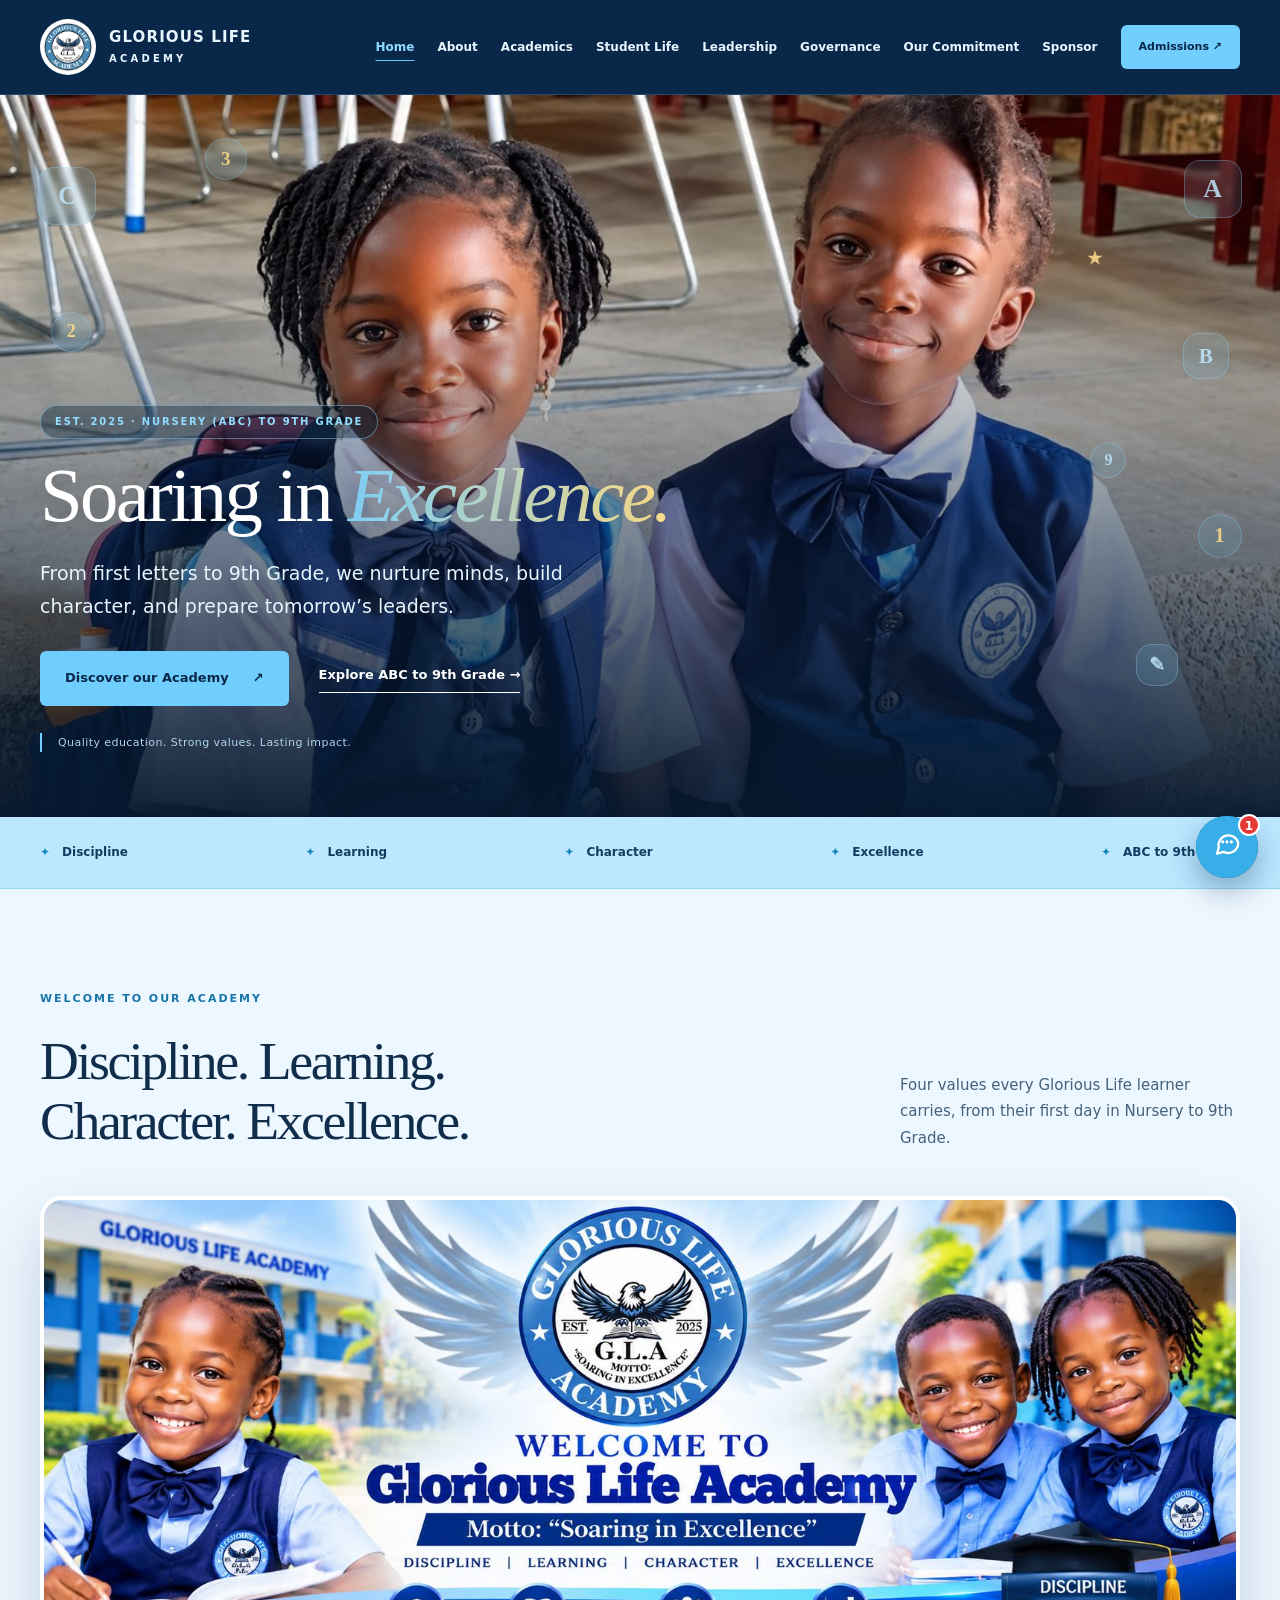
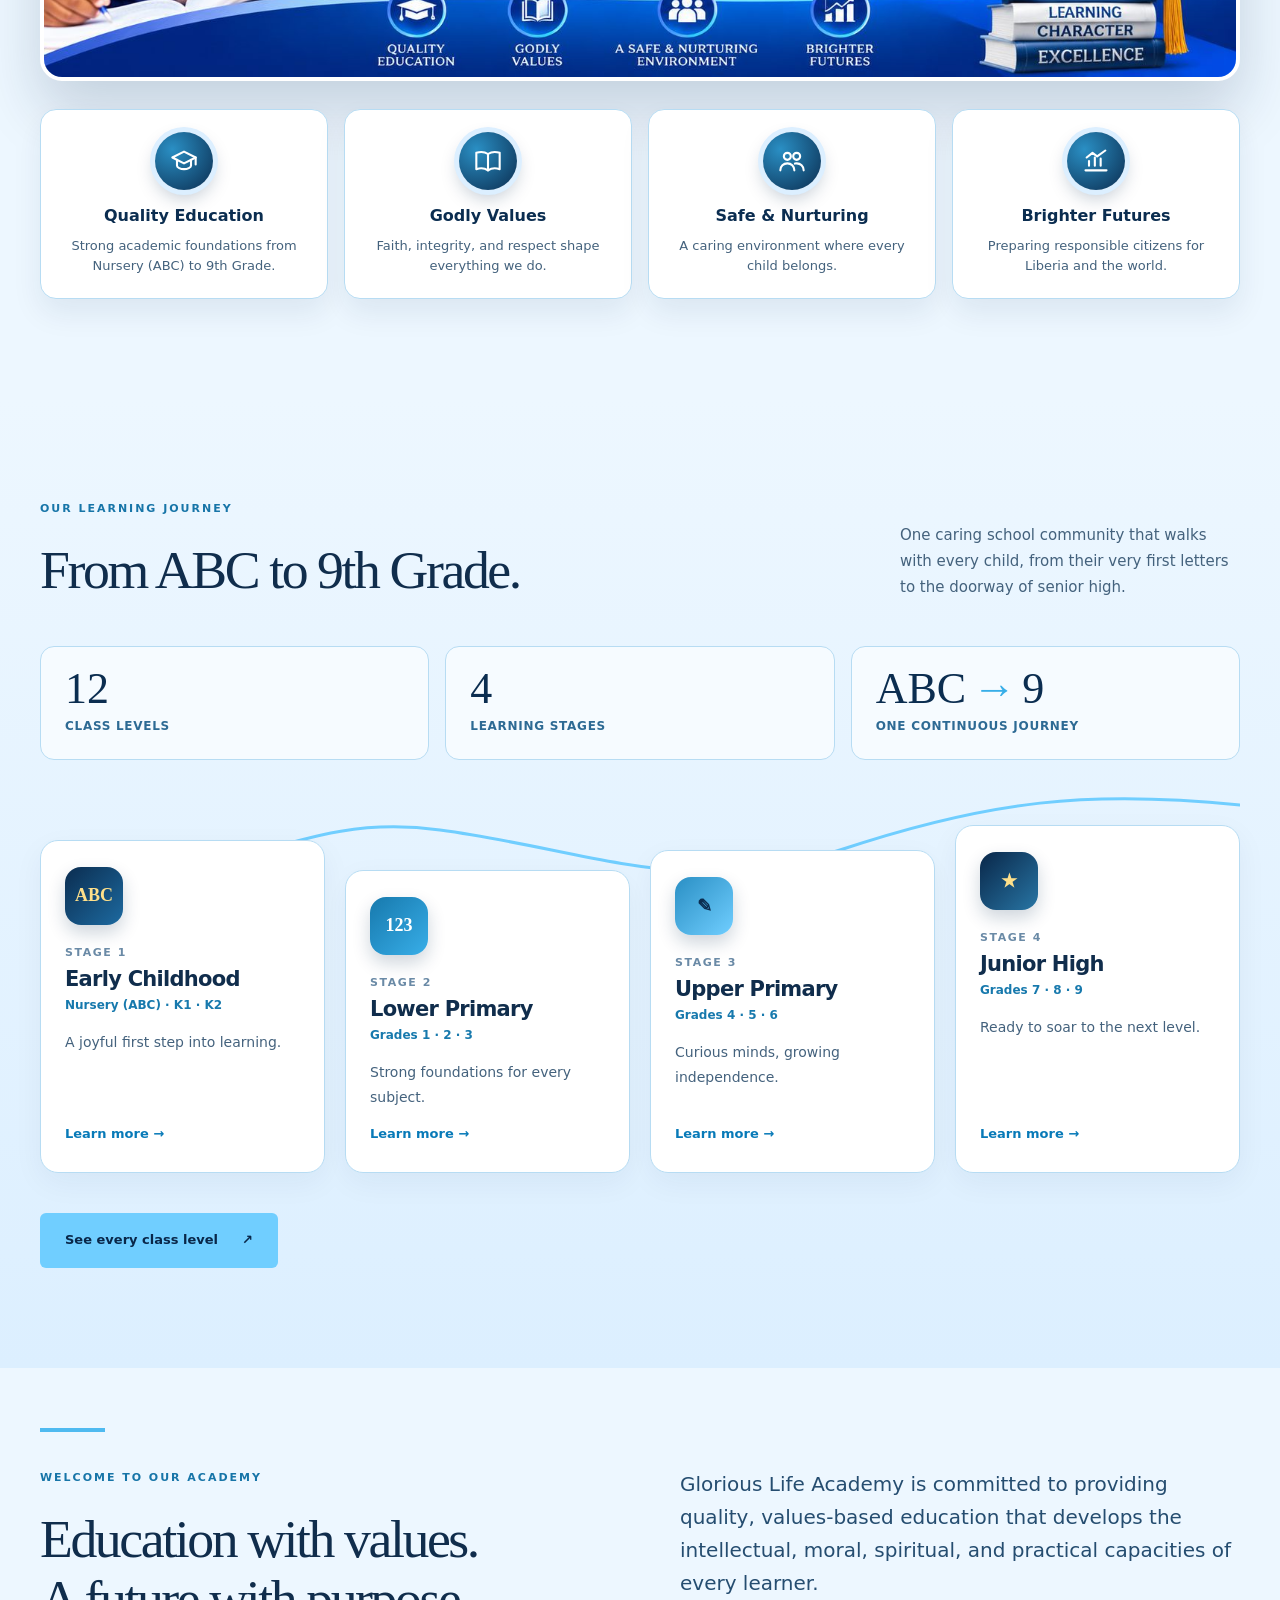
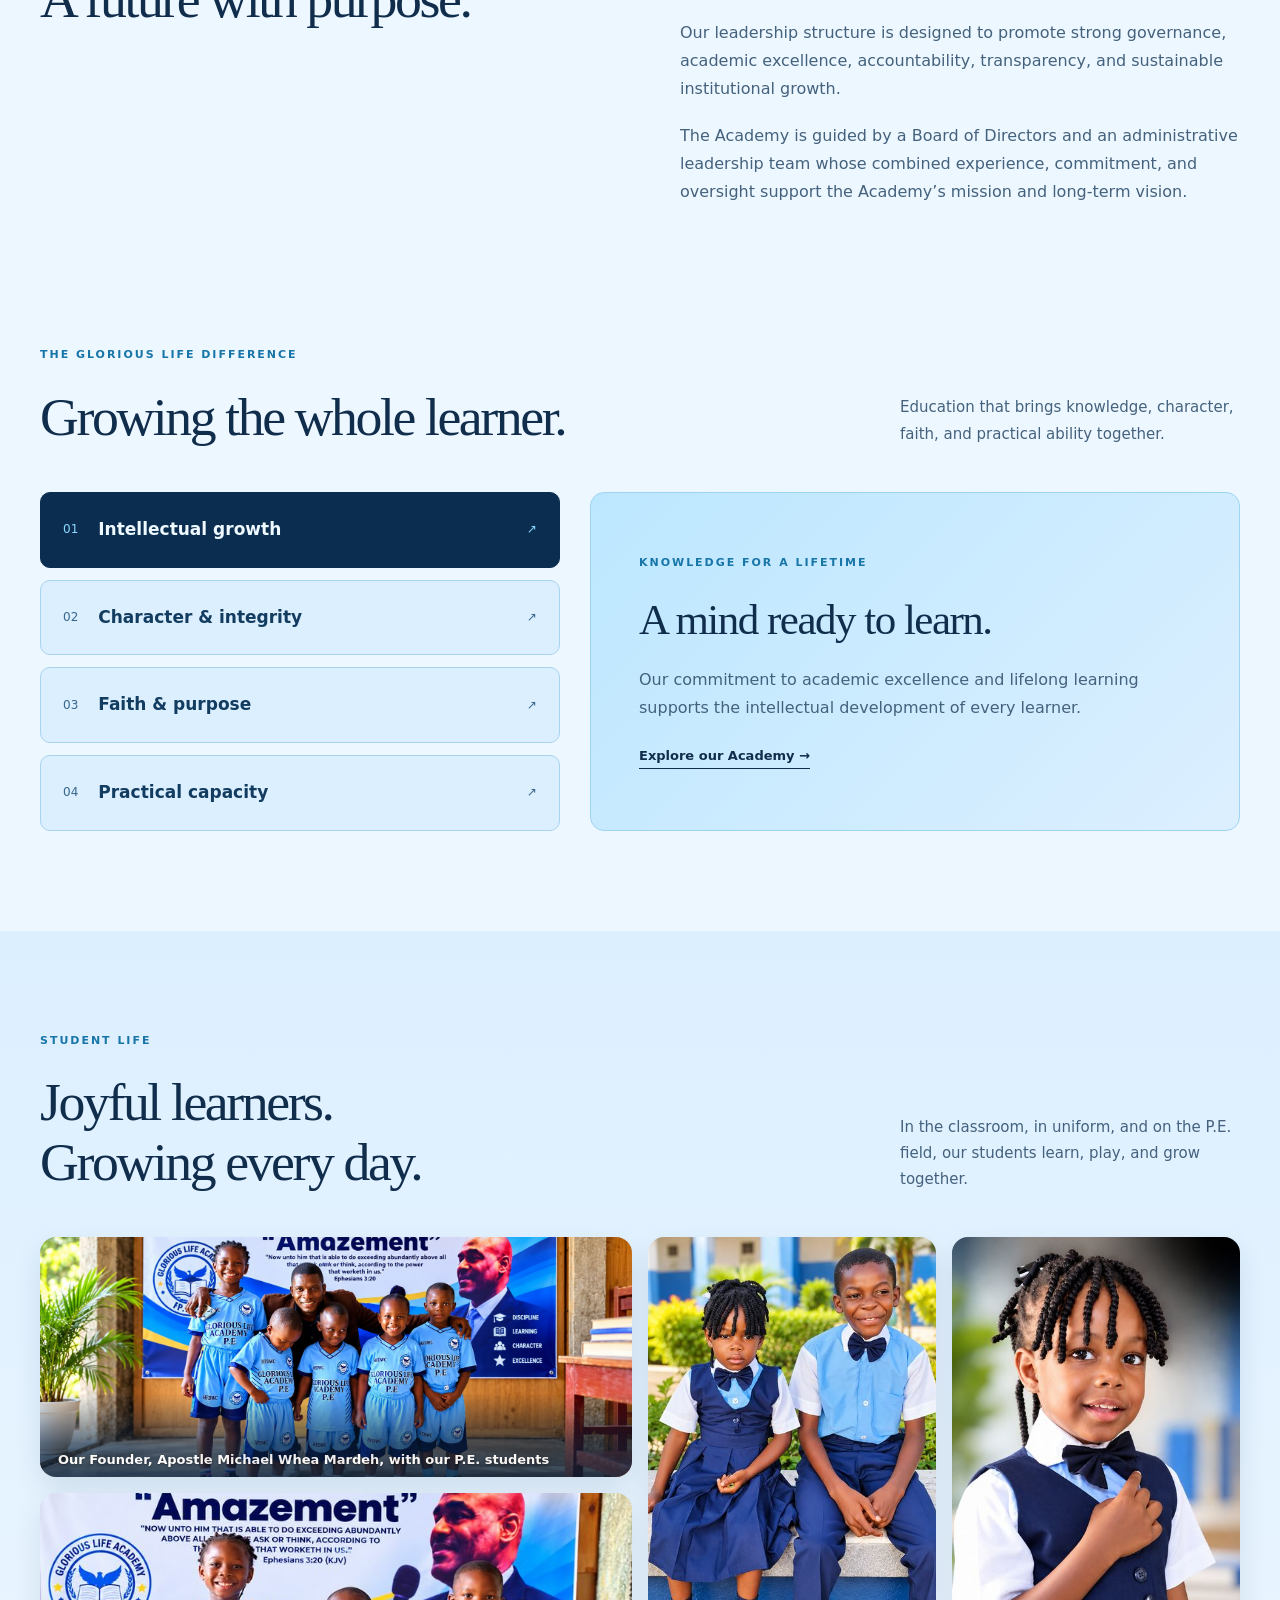
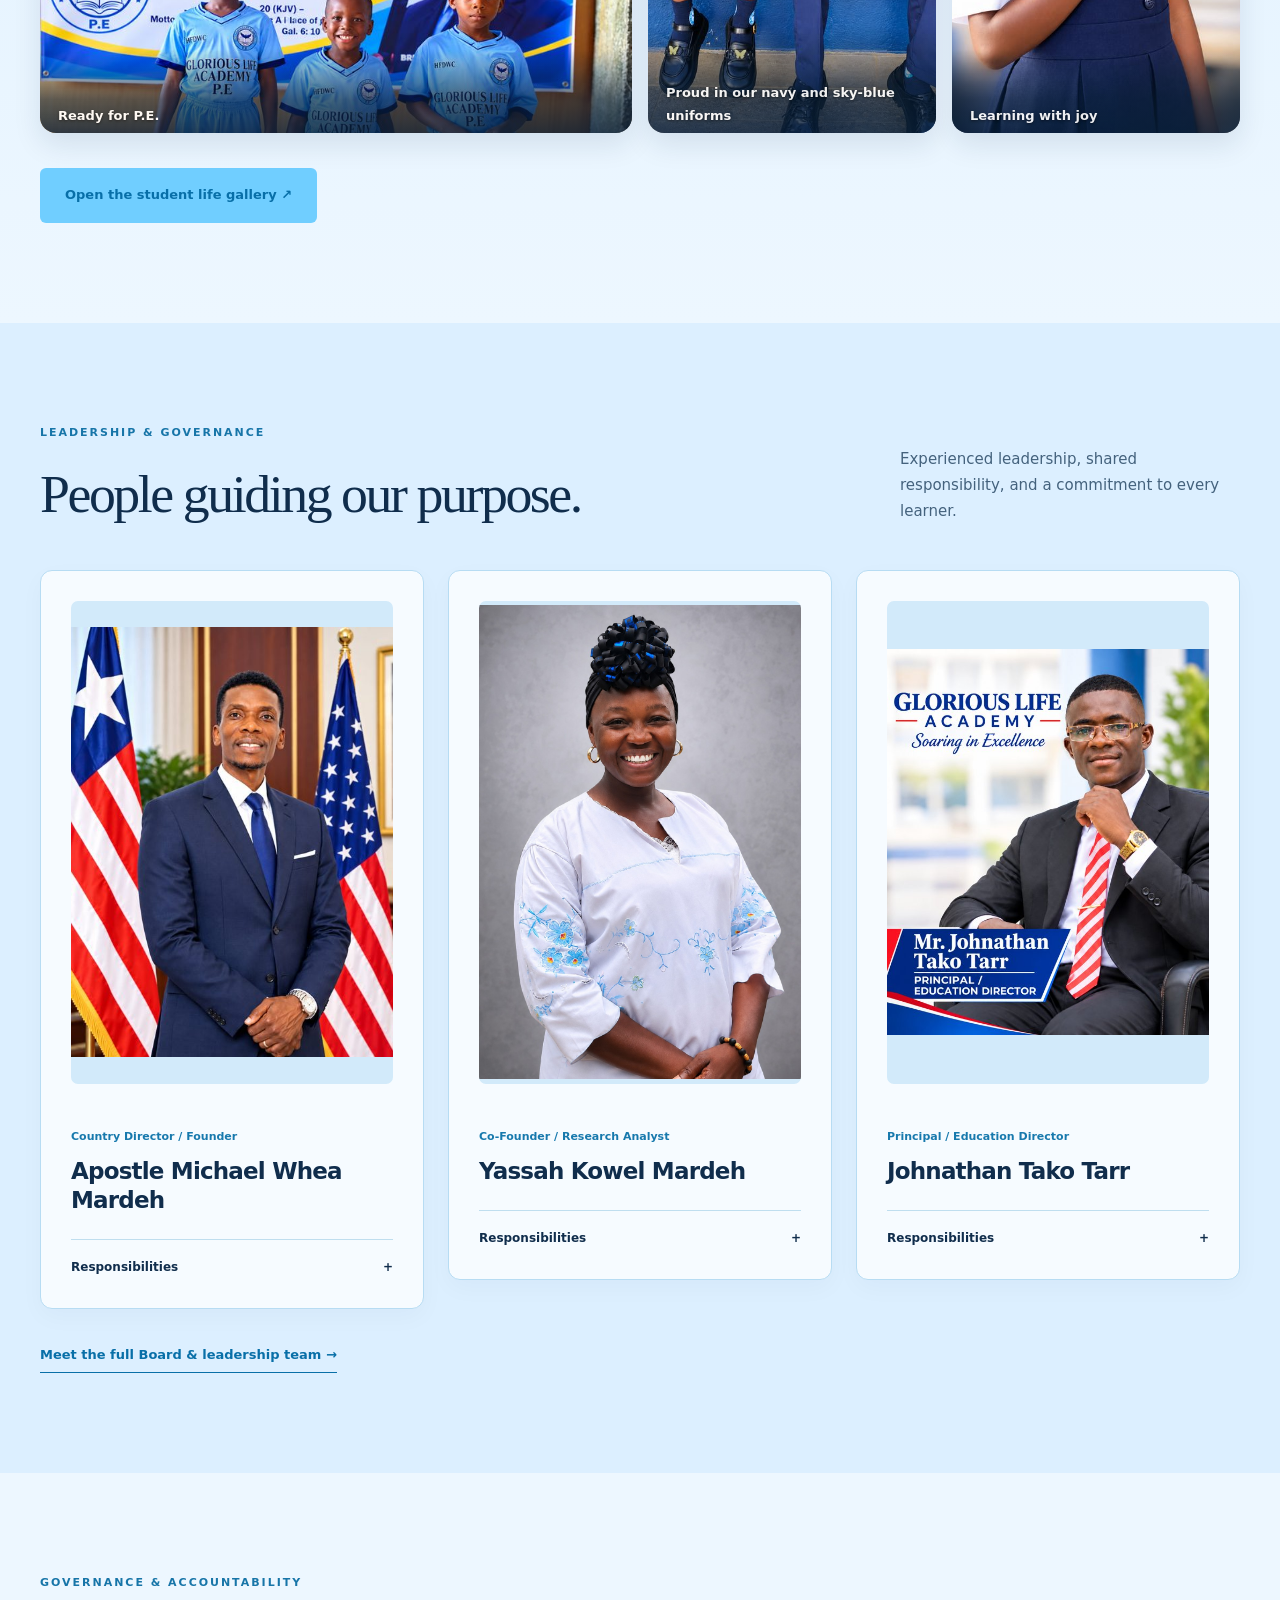
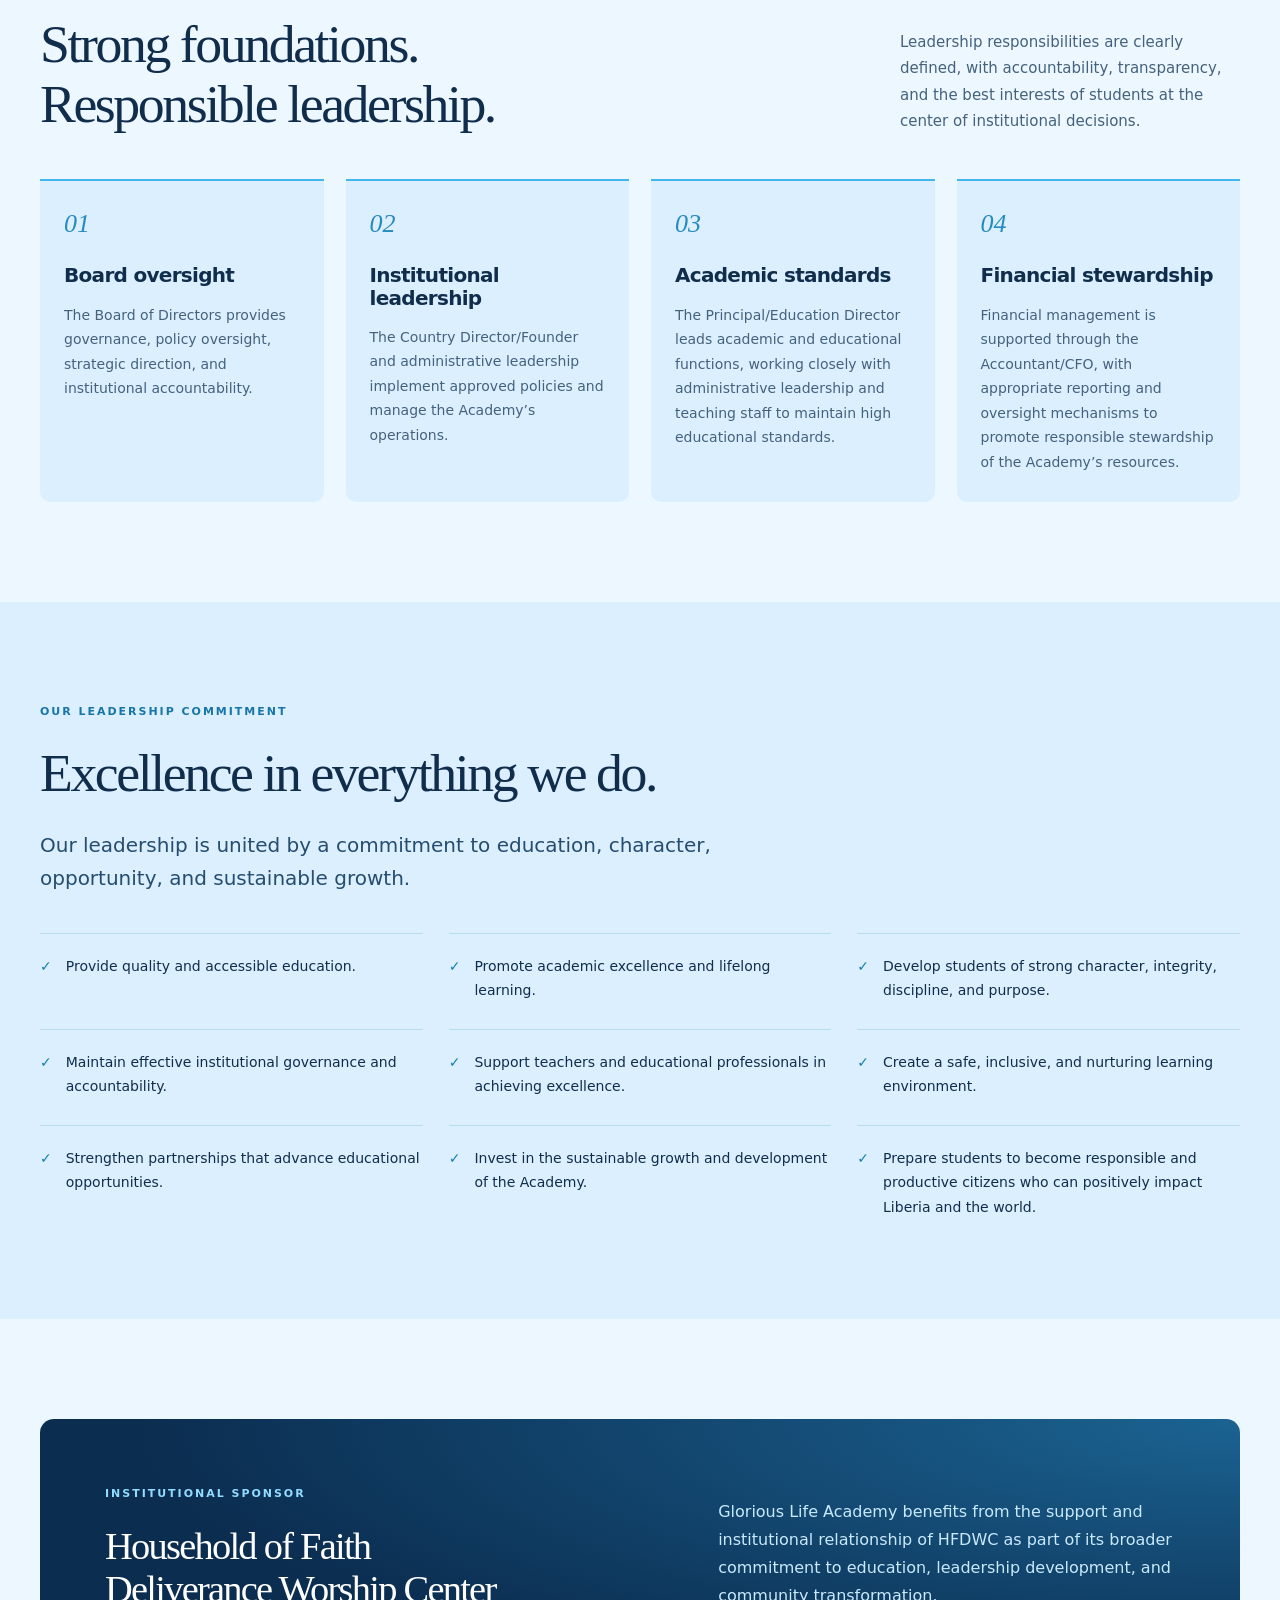
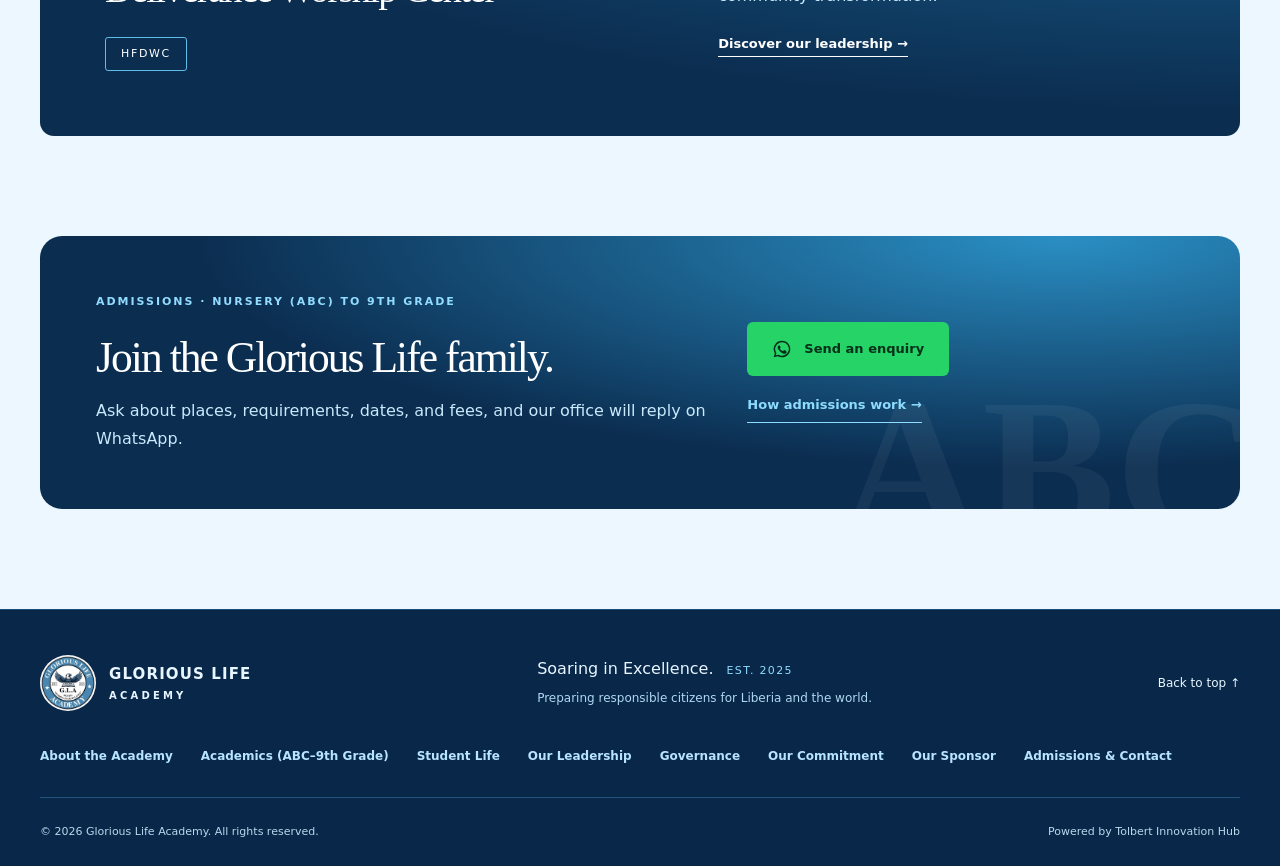
==== commit 3a03cc18: "Refer unanswered chatbot questions to WhatsApp When the assistant cannot answer, it says the questio" ====
--- a/index.html
+++ b/index.html
@@ -1 +1 @@
-<!doctype html><html lang="en"><head><meta charset="utf-8"><meta name="viewport" content="width=device-width,initial-scale=1"><title>Glorious Life Academy — Soaring in Excellence</title><meta name="description" content="Glorious Life Academy, Nursery (ABC) to 9th Grade: values-based education, academic excellence, strong character, and accountable leadership. Soaring in Excellence."><meta name="theme-color" content="#092749"><meta property="og:title" content="Glorious Life Academy — Soaring in Excellence"><meta property="og:description" content="Developing the intellectual, moral, spiritual, and practical capacities of every learner."><meta property="og:type" content="website"><meta property="og:image" content="assets/photos/welcome-banner.jpg"><link rel="icon" href="assets/school-logo.jpg" type="image/jpeg"><link rel="stylesheet" href="styles.css?v=20261009-refresh14"><script src="script.js?v=20261009-refresh14" defer></script><script src="chatbot.js?v=20261009-refresh14" defer></script></head><body id="top"><a class="skip" href="#main">Skip to content</a><header><div class="container header-inner"><a class="brand" href="index.html"><img src="assets/school-logo.jpg" width="48" height="48" alt="Glorious Life Academy logo"><span>GLORIOUS LIFE<small>ACADEMY</small></span></a><button class="menu-toggle" aria-controls="navigation" aria-expanded="false">Menu <span aria-hidden="true">☰</span></button><nav id="navigation" aria-label="Main navigation"><a aria-current="page" href="index.html">Home</a><a href="about.html">About</a><a href="academics.html">Academics</a><a href="gallery.html">Student Life</a><a href="leadership.html">Leadership</a><a href="governance.html">Governance</a><a href="commitment.html">Our Commitment</a><a href="sponsor.html">Sponsor</a><a class="button small" href="admissions.html">Admissions ↗</a></nav></div><div class="reading-progress" aria-hidden="true"></div></header><main id="main"><section id="home" class="hero hero-students"><div class="hero-floaters" aria-hidden="true"><span class="floater f0">A</span><span class="floater f1">B</span><span class="floater f2">C</span><span class="floater f3">1</span><span class="floater f4">2</span><span class="floater f5">3</span><span class="floater f6">★</span><span class="floater f7">✎</span><span class="floater f8">9</span></div><div class="container hero-content"><p class="eyebrow light">EST. 2025 · NURSERY (ABC) TO 9TH GRADE</p><h1>Soaring in <br><em>Excellence.</em></h1><p class="hero-description">From first letters to 9th Grade, we nurture minds, build character, and prepare tomorrow’s leaders.</p><div class="hero-actions"><a class="button" href="about.html">Discover our Academy <span aria-hidden="true">↗</span></a><a class="text-link" href="academics.html">Explore ABC to 9th Grade →</a></div><p class="hero-note">Quality education. Strong values. Lasting impact.</p></div><div class="hero-art" aria-hidden="true"><span class="orbit"></span><span class="orbit second"></span><img src="assets/school-logo.jpg" alt=""><p>FAITH · KNOWLEDGE · PURPOSE</p></div></section><div class="values-strip" aria-label="Our core values"><div class="container"><span>Discipline</span><span>Learning</span><span>Character</span><span>Excellence</span><span>ABC to 9th Grade</span></div></div><section class="section container welcome" aria-labelledby="welcome-title"><div class="section-heading"><div><p class="eyebrow">WELCOME TO OUR ACADEMY</p><h2 id="welcome-title">Discipline. Learning.<br>Character. Excellence.</h2></div><p>Four values every Glorious Life learner carries, from their first day in Nursery to 9th Grade.</p></div><div class="banner-frame"><a href="assets/photos/welcome-banner.jpg" data-lightbox data-caption="Welcome to Glorious Life Academy"><img src="assets/photos/welcome-banner-sm.jpg" srcset="assets/photos/welcome-banner-sm.jpg 760w, assets/photos/welcome-banner.jpg 1600w" sizes="(max-width:1240px) 100vw, 1200px" alt="Welcome to Glorious Life Academy banner: students in navy and sky-blue uniforms beside the academy crest, Est. 2025, motto “Soaring in Excellence”, and the values Discipline, Learning, Character and Excellence" width="1600" height="640" decoding="async"></a></div><ul class="pillar-cards"><li style="--i:0"><span class="pillar-icon" aria-hidden="true"><svg viewBox="0 0 24 24" width="28" height="28" fill="none" stroke="currentColor" stroke-width="1.8" stroke-linecap="round" stroke-linejoin="round"><path d="M2 9l10-5 10 5-10 5z"/><path d="M6 11v5c0 1.5 3 3 6 3s6-1.5 6-3v-5"/><path d="M22 9v6"/></svg></span><strong>Quality Education</strong><p>Strong academic foundations from Nursery (ABC) to 9th Grade.</p></li><li style="--i:1"><span class="pillar-icon" aria-hidden="true"><svg viewBox="0 0 24 24" width="28" height="28" fill="none" stroke="currentColor" stroke-width="1.8" stroke-linecap="round" stroke-linejoin="round"><path d="M2 5c3-1 7-1 10 1 3-2 7-2 10-1v14c-3-1-7-1-10 1-3-2-7-2-10-1z"/><path d="M12 6v14"/></svg></span><strong>Godly Values</strong><p>Faith, integrity, and respect shape everything we do.</p></li><li style="--i:2"><span class="pillar-icon" aria-hidden="true"><svg viewBox="0 0 24 24" width="28" height="28" fill="none" stroke="currentColor" stroke-width="1.8" stroke-linecap="round" stroke-linejoin="round"><circle cx="8" cy="8" r="3"/><circle cx="16" cy="8" r="3"/><path d="M2 20c0-3.5 2.7-6 6-6s6 2.5 6 6"/><path d="M14.5 14.2c.5-.1 1-.2 1.5-.2 3.3 0 6 2.5 6 6"/></svg></span><strong>Safe &amp; Nurturing</strong><p>A caring environment where every child belongs.</p></li><li style="--i:3"><span class="pillar-icon" aria-hidden="true"><svg viewBox="0 0 24 24" width="28" height="28" fill="none" stroke="currentColor" stroke-width="1.8" stroke-linecap="round" stroke-linejoin="round"><path d="M3 20h18"/><path d="M6 16v-4M11 16V9M16 16v-6"/><path d="M4 9l5-4 4 3 7-5"/></svg></span><strong>Brighter Futures</strong><p>Preparing responsible citizens for Liberia and the world.</p></li></ul></section><section class="section journey" aria-labelledby="journey-title"><div class="container"><div class="section-heading"><div><p class="eyebrow">OUR LEARNING JOURNEY</p><h2 id="journey-title">From ABC to 9th Grade.</h2></div><p>One caring school community that walks with every child, from their very first letters to the doorway of senior high.</p></div><div class="journey-stats"><div><strong data-count="12">12</strong><span>class levels</span></div><div><strong data-count="4">4</strong><span>learning stages</span></div><div><strong>ABC<em>→</em>9</strong><span>one continuous journey</span></div></div><div class="journey-track"><svg class="journey-path" viewBox="0 0 1200 120" preserveAspectRatio="none" aria-hidden="true"><path d="M0 100 C 200 100, 250 20, 400 40 S 650 110, 800 60 S 1050 0, 1200 15"/></svg><div class="stage-grid"><a class="stage-card" style="--i:0" href="academics.html#early"><span class="stage-badge">ABC</span><span class="stage-step">Stage 1</span><h3>Early Childhood</h3><p class="stage-classes">Nursery (ABC) · K1 · K2</p><p>A joyful first step into learning.</p><span class="stage-more">Learn more →</span></a><a class="stage-card" style="--i:1" href="academics.html#lower"><span class="stage-badge">123</span><span class="stage-step">Stage 2</span><h3>Lower Primary</h3><p class="stage-classes">Grades 1 · 2 · 3</p><p>Strong foundations for every subject.</p><span class="stage-more">Learn more →</span></a><a class="stage-card" style="--i:2" href="academics.html#upper"><span class="stage-badge">✎</span><span class="stage-step">Stage 3</span><h3>Upper Primary</h3><p class="stage-classes">Grades 4 · 5 · 6</p><p>Curious minds, growing independence.</p><span class="stage-more">Learn more →</span></a><a class="stage-card" style="--i:3" href="academics.html#junior"><span class="stage-badge">★</span><span class="stage-step">Stage 4</span><h3>Junior High</h3><p class="stage-classes">Grades 7 · 8 · 9</p><p>Ready to soar to the next level.</p><span class="stage-more">Learn more →</span></a></div></div><a class="button journey-cta" href="academics.html">See every class level <span aria-hidden="true">↗</span></a></div></section><section id="about" class="section container intro"><div><p class="eyebrow">WELCOME TO OUR ACADEMY</p><h2>Education with values.<br>A future with purpose.</h2></div><div><p class="lead">Glorious Life Academy is committed to providing quality, values-based education that develops the intellectual, moral, spiritual, and practical capacities of every learner.</p><p>Our leadership structure is designed to promote strong governance, academic excellence, accountability, transparency, and sustainable institutional growth.</p><p>The Academy is guided by a Board of Directors and an administrative leadership team whose combined experience, commitment, and oversight support the Academy’s mission and long-term vision.</p></div></section><section class="section container academy-explore" aria-labelledby="explore-title"><div class="section-heading"><div><p class="eyebrow">THE GLORIOUS LIFE DIFFERENCE</p><h2 id="explore-title">Growing the whole learner.</h2></div><p>Education that brings knowledge, character, faith, and practical ability together.</p></div><div class="pillar-layout"><div class="pillar-tabs" role="tablist" aria-label="Explore our educational values"><button id="tab-intellectual" role="tab" aria-selected="true" aria-controls="panel-intellectual" tabindex="0">01 <span>Intellectual growth</span> ↗</button><button id="tab-character" role="tab" aria-selected="false" aria-controls="panel-character" tabindex="-1">02 <span>Character &amp; integrity</span> ↗</button><button id="tab-purpose" role="tab" aria-selected="false" aria-controls="panel-purpose" tabindex="-1">03 <span>Faith &amp; purpose</span> ↗</button><button id="tab-practical" role="tab" aria-selected="false" aria-controls="panel-practical" tabindex="-1">04 <span>Practical capacity</span> ↗</button></div><div class="pillar-panels"><article id="panel-intellectual" role="tabpanel" aria-labelledby="tab-intellectual" tabindex="0"><p class="eyebrow">KNOWLEDGE FOR A LIFETIME</p><h3>A mind ready to learn.</h3><p>Our commitment to academic excellence and lifelong learning supports the intellectual development of every learner.</p><a class="text-link" href="about.html">Explore our Academy →</a></article><article id="panel-character" role="tabpanel" aria-labelledby="tab-character" tabindex="0" hidden><p class="eyebrow">VALUES THAT GUIDE ACTION</p><h3>Character that makes a difference.</h3><p>We are committed to developing students of strong character, integrity, discipline, and purpose in a safe, inclusive, and nurturing environment.</p><a class="text-link" href="commitment.html">Read our commitments →</a></article><article id="panel-purpose" role="tabpanel" aria-labelledby="tab-purpose" tabindex="0" hidden><p class="eyebrow">A FOUNDATION OF PURPOSE</p><h3>Learning with meaning.</h3><p>Values-based education develops the moral and spiritual capacities of learners, alongside their intellectual and practical growth.</p><a class="text-link" href="sponsor.html">Meet our institutional sponsor →</a></article><article id="panel-practical" role="tabpanel" aria-labelledby="tab-practical" tabindex="0" hidden><p class="eyebrow">PREPARING FOR TOMORROW</p><h3>Knowledge put into action.</h3><p>We aim to prepare responsible and productive citizens who can positively impact Liberia and the world.</p><a class="text-link" href="commitment.html">Discover our shared purpose →</a></article></div></div></section><section class="section life" aria-labelledby="life-title"><div class="container"><div class="section-heading"><div><p class="eyebrow">STUDENT LIFE</p><h2 id="life-title">Joyful learners.<br>Growing every day.</h2></div><p>In the classroom, in uniform, and on the P.E. field, our students learn, play, and grow together.</p></div><div class="life-mosaic"><figure class="gallery-item wide" data-category="pe"><a href="assets/photos/pe-class.jpg" data-lightbox data-caption="Our Founder, Apostle Michael Whea Mardeh, with our P.E. students"><img src="assets/photos/pe-class-sm.jpg" srcset="assets/photos/pe-class-sm.jpg 760w, assets/photos/pe-class.jpg 1600w" sizes="(max-width:600px) 100vw, 60vw" alt="Founder Apostle Michael Whea Mardeh smiling with six Glorious Life Academy students in their sky-blue P.E. kits" width="1600" height="756" loading="lazy" decoding="async"><span class="zoom" aria-hidden="true">⤢</span></a><figcaption>Our Founder, Apostle Michael Whea Mardeh, with our P.E. students</figcaption></figure><figure class="gallery-item tall" data-category="classroom"><a href="assets/photos/uniform-students.jpg" data-lightbox data-caption="Proud in our navy and sky-blue uniforms"><img src="assets/photos/uniform-students-sm.jpg" srcset="assets/photos/uniform-students-sm.jpg 760w, assets/photos/uniform-students.jpg 1029w" sizes="(max-width:600px) 100vw, 33vw" alt="Two Glorious Life Academy students in navy and sky-blue uniforms with bow ties, seated outside the school" width="1029" height="1528" loading="lazy" decoding="async"><span class="zoom" aria-hidden="true">⤢</span></a><figcaption>Proud in our navy and sky-blue uniforms</figcaption></figure><figure class="gallery-item tall" data-category="classroom"><a href="assets/photos/student-portrait-2.jpg" data-lightbox data-caption="Learning with joy"><img src="assets/photos/student-portrait-2-sm.jpg" srcset="assets/photos/student-portrait-2-sm.jpg 760w, assets/photos/student-portrait-2.jpg 1024w" sizes="(max-width:600px) 100vw, 33vw" alt="A young Glorious Life Academy student in a navy pinafore and bow tie" width="1024" height="1536" loading="lazy" decoding="async"><span class="zoom" aria-hidden="true">⤢</span></a><figcaption>Learning with joy</figcaption></figure><figure class="gallery-item wide" data-category="pe"><a href="assets/photos/pe-students.jpg" data-lightbox data-caption="Ready for P.E."><img src="assets/photos/pe-students-sm.jpg" srcset="assets/photos/pe-students-sm.jpg 760w, assets/photos/pe-students.jpg 1600w" sizes="(max-width:600px) 100vw, 33vw" alt="Three smiling Glorious Life Academy students in sky-blue P.E. kits" width="1600" height="756" loading="lazy" decoding="async"><span class="zoom" aria-hidden="true">⤢</span></a><figcaption>Ready for P.E.</figcaption></figure></div><a class="button section-link" href="gallery.html">Open the student life gallery <span aria-hidden="true">↗</span></a></div></section><section class="tinted section" id="leadership"><div class="container"><div class="section-heading"><div><p class="eyebrow">LEADERSHIP &amp; GOVERNANCE</p><h2>People guiding our purpose.</h2></div><p>Experienced leadership, shared responsibility, and a commitment to every learner.</p></div><div class="leaders home-leaders"><article class="leader has-portrait"><img class="leader-portrait" src="assets/michael-whea-mardeh.jpg" alt="Apostle Michael Whea Mardeh, Country Director and Founder" width="480" height="640" loading="lazy" decoding="async"><span class="number">04</span><p class="role">Country Director / Founder</p><h3>Apostle Michael Whea Mardeh</h3><details><summary>Responsibilities <span aria-hidden="true">+</span></summary><p>Provides executive and institutional leadership for Glorious Life Academy. As Founder and Country Director, he oversees the Academy’s strategic vision, development initiatives, external relations, partnerships, institutional expansion, and implementation of Board-approved policies.</p></details></article><article class="leader has-portrait"><img class="leader-portrait" src="assets/yassah-kowel-mardeh-portrait-20261009.jpg" alt="Yassah Kowel Mardeh, Co-Founder and Research Analyst" width="480" height="708" loading="lazy" decoding="async"><span class="number">05</span><p class="role">Co-Founder / Research Analyst</p><h3>Yassah Kowel Mardeh</h3><details><summary>Responsibilities <span aria-hidden="true">+</span></summary><p>Supports the Academy’s institutional development through research, analysis, planning, and evidence-based recommendations. She contributes to educational research, program development, institutional improvement, and the identification of opportunities that strengthen the Academy’s impact and effectiveness.</p></details></article><article class="leader has-portrait"><img class="leader-portrait" src="assets/johnathan-tako-tarr.jpg" alt="Johnathan Tako Tarr, Principal and Education Director" width="600" height="720" loading="lazy" decoding="async"><span class="number">06</span><p class="role">Principal / Education Director</p><h3>Johnathan Tako Tarr</h3><details><summary>Responsibilities <span aria-hidden="true">+</span></summary><p>Leads the Academy’s academic and educational operations. The Principal oversees teaching and learning, staff coordination, curriculum implementation, student development, academic standards, and the day-to-day educational administration of the Academy.</p></details></article></div><a class="text-link section-link" href="leadership.html">Meet the full Board &amp; leadership team →</a></div></section><section id="governance" class="section container"><div class="section-heading"><div><p class="eyebrow">GOVERNANCE &amp; ACCOUNTABILITY</p><h2>Strong foundations.<br>Responsible leadership.</h2></div><p>Leadership responsibilities are clearly defined, with accountability, transparency, and the best interests of students at the center of institutional decisions.</p></div><div class="governance-grid"><article><span class="number">01</span><h3>Board oversight</h3><p>The Board of Directors provides governance, policy oversight, strategic direction, and institutional accountability.</p></article><article><span class="number">02</span><h3>Institutional leadership</h3><p>The Country Director/Founder and administrative leadership implement approved policies and manage the Academy’s operations.</p></article><article><span class="number">03</span><h3>Academic standards</h3><p>The Principal/Education Director leads academic and educational functions, working closely with administrative leadership and teaching staff to maintain high educational standards.</p></article><article><span class="number">04</span><h3>Financial stewardship</h3><p>Financial management is supported through the Accountant/CFO, with appropriate reporting and oversight mechanisms to promote responsible stewardship of the Academy’s resources.</p></article></div></section><section id="commitment" class="section tinted"><div class="container"><p class="eyebrow">OUR LEADERSHIP COMMITMENT</p><h2>Excellence in everything we do.</h2><p class="lead narrow">Our leadership is united by a commitment to education, character, opportunity, and sustainable growth.</p><ul class="commitments"><li><span aria-hidden="true">✓</span>Provide quality and accessible education.</li><li><span aria-hidden="true">✓</span>Promote academic excellence and lifelong learning.</li><li><span aria-hidden="true">✓</span>Develop students of strong character, integrity, discipline, and purpose.</li><li><span aria-hidden="true">✓</span>Maintain effective institutional governance and accountability.</li><li><span aria-hidden="true">✓</span>Support teachers and educational professionals in achieving excellence.</li><li><span aria-hidden="true">✓</span>Create a safe, inclusive, and nurturing learning environment.</li><li><span aria-hidden="true">✓</span>Strengthen partnerships that advance educational opportunities.</li><li><span aria-hidden="true">✓</span>Invest in the sustainable growth and development of the Academy.</li><li><span aria-hidden="true">✓</span>Prepare students to become responsible and productive citizens who can positively impact Liberia and the world.</li></ul></div></section><section id="sponsor" class="section container"><div class="sponsor"><div><p class="eyebrow light">INSTITUTIONAL SPONSOR</p><h2>Household of Faith<br>Deliverance Worship Center</h2><span class="sponsor-tag">HFDWC</span></div><div><p>Glorious Life Academy benefits from the support and institutional relationship of HFDWC as part of its broader commitment to education, leadership development, and community transformation.</p><a class="text-link" href="leadership.html">Discover our leadership →</a></div></div></section><section class="section container admissions-band" aria-labelledby="join-title"><div class="admissions-band-inner"><div><p class="eyebrow light">ADMISSIONS · NURSERY (ABC) TO 9TH GRADE</p><h2 id="join-title">Join the Glorious Life family.</h2><p>Ask about places, requirements, dates, and fees, and our office will reply on WhatsApp.</p></div><div class="admissions-band-actions"><a class="button whatsapp-button" href="admissions.html#enquire"><svg class="wa-icon" viewBox="0 0 24 24" width="20" height="20" aria-hidden="true" fill="currentColor"><path d="M12 2a10 10 0 0 0-8.6 15.1L2 22l5-1.3A10 10 0 1 0 12 2zm0 18.2a8.2 8.2 0 0 1-4.2-1.2l-.3-.2-3 .8.8-2.9-.2-.3A8.2 8.2 0 1 1 12 20.2zm4.5-6.1c-.2-.1-1.5-.7-1.7-.8-.2-.1-.4-.1-.6.1l-.8 1c-.1.2-.3.2-.5.1a6.7 6.7 0 0 1-3.3-2.9c-.2-.4.2-.4.7-1.3.1-.2 0-.3 0-.4l-.8-1.8c-.2-.5-.4-.4-.6-.4h-.5a1 1 0 0 0-.7.3 3 3 0 0 0-.9 2.2 5.2 5.2 0 0 0 1.1 2.8 11.9 11.9 0 0 0 4.6 4c1.7.7 2.4.8 3.2.7.5-.1 1.5-.6 1.8-1.2.2-.6.2-1.1.1-1.2l-.5-.2z"/></svg>Send an enquiry</a><a class="text-link" href="admissions.html">How admissions work →</a></div></div></section></main><footer><div class="container footer-top"><a class="brand" href="index.html"><img src="assets/school-logo.jpg" width="48" height="48" alt="Glorious Life Academy logo"><span>GLORIOUS LIFE<small>ACADEMY</small></span></a><p>Soaring in Excellence. <em class="est">Est. 2025</em><br><span>Preparing responsible citizens for Liberia and the world.</span></p><a href="#top" class="back-top">Back to top ↑</a></div><nav class="container footer-navigation" aria-label="Footer navigation"><a href="about.html">About the Academy</a><a href="academics.html">Academics (ABC–9th Grade)</a><a href="gallery.html">Student Life</a><a href="leadership.html">Our Leadership</a><a href="governance.html">Governance</a><a href="commitment.html">Our Commitment</a><a href="sponsor.html">Our Sponsor</a><a href="admissions.html">Admissions &amp; Contact</a></nav><div class="container footer-bottom"><p>© 2026 Glorious Life Academy. All rights reserved.</p><a href="https://tolbertinnovationhub.org" target="_blank" rel="noopener noreferrer">Powered by Tolbert Innovation Hub</a></div></footer></body></html>+<!doctype html><html lang="en"><head><meta charset="utf-8"><meta name="viewport" content="width=device-width,initial-scale=1"><title>Glorious Life Academy — Soaring in Excellence</title><meta name="description" content="Glorious Life Academy, Nursery (ABC) to 9th Grade: values-based education, academic excellence, strong character, and accountable leadership. Soaring in Excellence."><meta name="theme-color" content="#092749"><meta property="og:title" content="Glorious Life Academy — Soaring in Excellence"><meta property="og:description" content="Developing the intellectual, moral, spiritual, and practical capacities of every learner."><meta property="og:type" content="website"><meta property="og:image" content="assets/photos/welcome-banner.jpg"><link rel="icon" href="assets/school-logo.jpg" type="image/jpeg"><link rel="stylesheet" href="styles.css?v=20261009-refresh15"><script src="script.js?v=20261009-refresh15" defer></script><script src="chatbot.js?v=20261009-refresh15" defer></script></head><body id="top"><a class="skip" href="#main">Skip to content</a><header><div class="container header-inner"><a class="brand" href="index.html"><img src="assets/school-logo.jpg" width="48" height="48" alt="Glorious Life Academy logo"><span>GLORIOUS LIFE<small>ACADEMY</small></span></a><button class="menu-toggle" aria-controls="navigation" aria-expanded="false">Menu <span aria-hidden="true">☰</span></button><nav id="navigation" aria-label="Main navigation"><a aria-current="page" href="index.html">Home</a><a href="about.html">About</a><a href="academics.html">Academics</a><a href="gallery.html">Student Life</a><a href="leadership.html">Leadership</a><a href="governance.html">Governance</a><a href="commitment.html">Our Commitment</a><a href="sponsor.html">Sponsor</a><a class="button small" href="admissions.html">Admissions ↗</a></nav></div><div class="reading-progress" aria-hidden="true"></div></header><main id="main"><section id="home" class="hero hero-students"><div class="hero-floaters" aria-hidden="true"><span class="floater f0">A</span><span class="floater f1">B</span><span class="floater f2">C</span><span class="floater f3">1</span><span class="floater f4">2</span><span class="floater f5">3</span><span class="floater f6">★</span><span class="floater f7">✎</span><span class="floater f8">9</span></div><div class="container hero-content"><p class="eyebrow light">EST. 2025 · NURSERY (ABC) TO 9TH GRADE</p><h1>Soaring in <br><em>Excellence.</em></h1><p class="hero-description">From first letters to 9th Grade, we nurture minds, build character, and prepare tomorrow’s leaders.</p><div class="hero-actions"><a class="button" href="about.html">Discover our Academy <span aria-hidden="true">↗</span></a><a class="text-link" href="academics.html">Explore ABC to 9th Grade →</a></div><p class="hero-note">Quality education. Strong values. Lasting impact.</p></div><div class="hero-art" aria-hidden="true"><span class="orbit"></span><span class="orbit second"></span><img src="assets/school-logo.jpg" alt=""><p>FAITH · KNOWLEDGE · PURPOSE</p></div></section><div class="values-strip" aria-label="Our core values"><div class="container"><span>Discipline</span><span>Learning</span><span>Character</span><span>Excellence</span><span>ABC to 9th Grade</span></div></div><section class="section container welcome" aria-labelledby="welcome-title"><div class="section-heading"><div><p class="eyebrow">WELCOME TO OUR ACADEMY</p><h2 id="welcome-title">Discipline. Learning.<br>Character. Excellence.</h2></div><p>Four values every Glorious Life learner carries, from their first day in Nursery to 9th Grade.</p></div><div class="banner-frame"><a href="assets/photos/welcome-banner.jpg" data-lightbox data-caption="Welcome to Glorious Life Academy"><img src="assets/photos/welcome-banner-sm.jpg" srcset="assets/photos/welcome-banner-sm.jpg 760w, assets/photos/welcome-banner.jpg 1600w" sizes="(max-width:1240px) 100vw, 1200px" alt="Welcome to Glorious Life Academy banner: students in navy and sky-blue uniforms beside the academy crest, Est. 2025, motto “Soaring in Excellence”, and the values Discipline, Learning, Character and Excellence" width="1600" height="640" decoding="async"></a></div><ul class="pillar-cards"><li style="--i:0"><span class="pillar-icon" aria-hidden="true"><svg viewBox="0 0 24 24" width="28" height="28" fill="none" stroke="currentColor" stroke-width="1.8" stroke-linecap="round" stroke-linejoin="round"><path d="M2 9l10-5 10 5-10 5z"/><path d="M6 11v5c0 1.5 3 3 6 3s6-1.5 6-3v-5"/><path d="M22 9v6"/></svg></span><strong>Quality Education</strong><p>Strong academic foundations from Nursery (ABC) to 9th Grade.</p></li><li style="--i:1"><span class="pillar-icon" aria-hidden="true"><svg viewBox="0 0 24 24" width="28" height="28" fill="none" stroke="currentColor" stroke-width="1.8" stroke-linecap="round" stroke-linejoin="round"><path d="M2 5c3-1 7-1 10 1 3-2 7-2 10-1v14c-3-1-7-1-10 1-3-2-7-2-10-1z"/><path d="M12 6v14"/></svg></span><strong>Godly Values</strong><p>Faith, integrity, and respect shape everything we do.</p></li><li style="--i:2"><span class="pillar-icon" aria-hidden="true"><svg viewBox="0 0 24 24" width="28" height="28" fill="none" stroke="currentColor" stroke-width="1.8" stroke-linecap="round" stroke-linejoin="round"><circle cx="8" cy="8" r="3"/><circle cx="16" cy="8" r="3"/><path d="M2 20c0-3.5 2.7-6 6-6s6 2.5 6 6"/><path d="M14.5 14.2c.5-.1 1-.2 1.5-.2 3.3 0 6 2.5 6 6"/></svg></span><strong>Safe &amp; Nurturing</strong><p>A caring environment where every child belongs.</p></li><li style="--i:3"><span class="pillar-icon" aria-hidden="true"><svg viewBox="0 0 24 24" width="28" height="28" fill="none" stroke="currentColor" stroke-width="1.8" stroke-linecap="round" stroke-linejoin="round"><path d="M3 20h18"/><path d="M6 16v-4M11 16V9M16 16v-6"/><path d="M4 9l5-4 4 3 7-5"/></svg></span><strong>Brighter Futures</strong><p>Preparing responsible citizens for Liberia and the world.</p></li></ul></section><section class="section journey" aria-labelledby="journey-title"><div class="container"><div class="section-heading"><div><p class="eyebrow">OUR LEARNING JOURNEY</p><h2 id="journey-title">From ABC to 9th Grade.</h2></div><p>One caring school community that walks with every child, from their very first letters to the doorway of senior high.</p></div><div class="journey-stats"><div><strong data-count="12">12</strong><span>class levels</span></div><div><strong data-count="4">4</strong><span>learning stages</span></div><div><strong>ABC<em>→</em>9</strong><span>one continuous journey</span></div></div><div class="journey-track"><svg class="journey-path" viewBox="0 0 1200 120" preserveAspectRatio="none" aria-hidden="true"><path d="M0 100 C 200 100, 250 20, 400 40 S 650 110, 800 60 S 1050 0, 1200 15"/></svg><div class="stage-grid"><a class="stage-card" style="--i:0" href="academics.html#early"><span class="stage-badge">ABC</span><span class="stage-step">Stage 1</span><h3>Early Childhood</h3><p class="stage-classes">Nursery (ABC) · K1 · K2</p><p>A joyful first step into learning.</p><span class="stage-more">Learn more →</span></a><a class="stage-card" style="--i:1" href="academics.html#lower"><span class="stage-badge">123</span><span class="stage-step">Stage 2</span><h3>Lower Primary</h3><p class="stage-classes">Grades 1 · 2 · 3</p><p>Strong foundations for every subject.</p><span class="stage-more">Learn more →</span></a><a class="stage-card" style="--i:2" href="academics.html#upper"><span class="stage-badge">✎</span><span class="stage-step">Stage 3</span><h3>Upper Primary</h3><p class="stage-classes">Grades 4 · 5 · 6</p><p>Curious minds, growing independence.</p><span class="stage-more">Learn more →</span></a><a class="stage-card" style="--i:3" href="academics.html#junior"><span class="stage-badge">★</span><span class="stage-step">Stage 4</span><h3>Junior High</h3><p class="stage-classes">Grades 7 · 8 · 9</p><p>Ready to soar to the next level.</p><span class="stage-more">Learn more →</span></a></div></div><a class="button journey-cta" href="academics.html">See every class level <span aria-hidden="true">↗</span></a></div></section><section id="about" class="section container intro"><div><p class="eyebrow">WELCOME TO OUR ACADEMY</p><h2>Education with values.<br>A future with purpose.</h2></div><div><p class="lead">Glorious Life Academy is committed to providing quality, values-based education that develops the intellectual, moral, spiritual, and practical capacities of every learner.</p><p>Our leadership structure is designed to promote strong governance, academic excellence, accountability, transparency, and sustainable institutional growth.</p><p>The Academy is guided by a Board of Directors and an administrative leadership team whose combined experience, commitment, and oversight support the Academy’s mission and long-term vision.</p></div></section><section class="section container academy-explore" aria-labelledby="explore-title"><div class="section-heading"><div><p class="eyebrow">THE GLORIOUS LIFE DIFFERENCE</p><h2 id="explore-title">Growing the whole learner.</h2></div><p>Education that brings knowledge, character, faith, and practical ability together.</p></div><div class="pillar-layout"><div class="pillar-tabs" role="tablist" aria-label="Explore our educational values"><button id="tab-intellectual" role="tab" aria-selected="true" aria-controls="panel-intellectual" tabindex="0">01 <span>Intellectual growth</span> ↗</button><button id="tab-character" role="tab" aria-selected="false" aria-controls="panel-character" tabindex="-1">02 <span>Character &amp; integrity</span> ↗</button><button id="tab-purpose" role="tab" aria-selected="false" aria-controls="panel-purpose" tabindex="-1">03 <span>Faith &amp; purpose</span> ↗</button><button id="tab-practical" role="tab" aria-selected="false" aria-controls="panel-practical" tabindex="-1">04 <span>Practical capacity</span> ↗</button></div><div class="pillar-panels"><article id="panel-intellectual" role="tabpanel" aria-labelledby="tab-intellectual" tabindex="0"><p class="eyebrow">KNOWLEDGE FOR A LIFETIME</p><h3>A mind ready to learn.</h3><p>Our commitment to academic excellence and lifelong learning supports the intellectual development of every learner.</p><a class="text-link" href="about.html">Explore our Academy →</a></article><article id="panel-character" role="tabpanel" aria-labelledby="tab-character" tabindex="0" hidden><p class="eyebrow">VALUES THAT GUIDE ACTION</p><h3>Character that makes a difference.</h3><p>We are committed to developing students of strong character, integrity, discipline, and purpose in a safe, inclusive, and nurturing environment.</p><a class="text-link" href="commitment.html">Read our commitments →</a></article><article id="panel-purpose" role="tabpanel" aria-labelledby="tab-purpose" tabindex="0" hidden><p class="eyebrow">A FOUNDATION OF PURPOSE</p><h3>Learning with meaning.</h3><p>Values-based education develops the moral and spiritual capacities of learners, alongside their intellectual and practical growth.</p><a class="text-link" href="sponsor.html">Meet our institutional sponsor →</a></article><article id="panel-practical" role="tabpanel" aria-labelledby="tab-practical" tabindex="0" hidden><p class="eyebrow">PREPARING FOR TOMORROW</p><h3>Knowledge put into action.</h3><p>We aim to prepare responsible and productive citizens who can positively impact Liberia and the world.</p><a class="text-link" href="commitment.html">Discover our shared purpose →</a></article></div></div></section><section class="section life" aria-labelledby="life-title"><div class="container"><div class="section-heading"><div><p class="eyebrow">STUDENT LIFE</p><h2 id="life-title">Joyful learners.<br>Growing every day.</h2></div><p>In the classroom, in uniform, and on the P.E. field, our students learn, play, and grow together.</p></div><div class="life-mosaic"><figure class="gallery-item wide" data-category="pe"><a href="assets/photos/pe-class.jpg" data-lightbox data-caption="Our Founder, Apostle Michael Whea Mardeh, with our P.E. students"><img src="assets/photos/pe-class-sm.jpg" srcset="assets/photos/pe-class-sm.jpg 760w, assets/photos/pe-class.jpg 1600w" sizes="(max-width:600px) 100vw, 60vw" alt="Founder Apostle Michael Whea Mardeh smiling with six Glorious Life Academy students in their sky-blue P.E. kits" width="1600" height="756" loading="lazy" decoding="async"><span class="zoom" aria-hidden="true">⤢</span></a><figcaption>Our Founder, Apostle Michael Whea Mardeh, with our P.E. students</figcaption></figure><figure class="gallery-item tall" data-category="classroom"><a href="assets/photos/uniform-students.jpg" data-lightbox data-caption="Proud in our navy and sky-blue uniforms"><img src="assets/photos/uniform-students-sm.jpg" srcset="assets/photos/uniform-students-sm.jpg 760w, assets/photos/uniform-students.jpg 1029w" sizes="(max-width:600px) 100vw, 33vw" alt="Two Glorious Life Academy students in navy and sky-blue uniforms with bow ties, seated outside the school" width="1029" height="1528" loading="lazy" decoding="async"><span class="zoom" aria-hidden="true">⤢</span></a><figcaption>Proud in our navy and sky-blue uniforms</figcaption></figure><figure class="gallery-item tall" data-category="classroom"><a href="assets/photos/student-portrait-2.jpg" data-lightbox data-caption="Learning with joy"><img src="assets/photos/student-portrait-2-sm.jpg" srcset="assets/photos/student-portrait-2-sm.jpg 760w, assets/photos/student-portrait-2.jpg 1024w" sizes="(max-width:600px) 100vw, 33vw" alt="A young Glorious Life Academy student in a navy pinafore and bow tie" width="1024" height="1536" loading="lazy" decoding="async"><span class="zoom" aria-hidden="true">⤢</span></a><figcaption>Learning with joy</figcaption></figure><figure class="gallery-item wide" data-category="pe"><a href="assets/photos/pe-students.jpg" data-lightbox data-caption="Ready for P.E."><img src="assets/photos/pe-students-sm.jpg" srcset="assets/photos/pe-students-sm.jpg 760w, assets/photos/pe-students.jpg 1600w" sizes="(max-width:600px) 100vw, 33vw" alt="Three smiling Glorious Life Academy students in sky-blue P.E. kits" width="1600" height="756" loading="lazy" decoding="async"><span class="zoom" aria-hidden="true">⤢</span></a><figcaption>Ready for P.E.</figcaption></figure></div><a class="button section-link" href="gallery.html">Open the student life gallery <span aria-hidden="true">↗</span></a></div></section><section class="tinted section" id="leadership"><div class="container"><div class="section-heading"><div><p class="eyebrow">LEADERSHIP &amp; GOVERNANCE</p><h2>People guiding our purpose.</h2></div><p>Experienced leadership, shared responsibility, and a commitment to every learner.</p></div><div class="leaders home-leaders"><article class="leader has-portrait"><img class="leader-portrait" src="assets/michael-whea-mardeh.jpg" alt="Apostle Michael Whea Mardeh, Country Director and Founder" width="480" height="640" loading="lazy" decoding="async"><span class="number">04</span><p class="role">Country Director / Founder</p><h3>Apostle Michael Whea Mardeh</h3><details><summary>Responsibilities <span aria-hidden="true">+</span></summary><p>Provides executive and institutional leadership for Glorious Life Academy. As Founder and Country Director, he oversees the Academy’s strategic vision, development initiatives, external relations, partnerships, institutional expansion, and implementation of Board-approved policies.</p></details></article><article class="leader has-portrait"><img class="leader-portrait" src="assets/yassah-kowel-mardeh-portrait-20261009.jpg" alt="Yassah Kowel Mardeh, Co-Founder and Research Analyst" width="480" height="708" loading="lazy" decoding="async"><span class="number">05</span><p class="role">Co-Founder / Research Analyst</p><h3>Yassah Kowel Mardeh</h3><details><summary>Responsibilities <span aria-hidden="true">+</span></summary><p>Supports the Academy’s institutional development through research, analysis, planning, and evidence-based recommendations. She contributes to educational research, program development, institutional improvement, and the identification of opportunities that strengthen the Academy’s impact and effectiveness.</p></details></article><article class="leader has-portrait"><img class="leader-portrait" src="assets/johnathan-tako-tarr.jpg" alt="Johnathan Tako Tarr, Principal and Education Director" width="600" height="720" loading="lazy" decoding="async"><span class="number">06</span><p class="role">Principal / Education Director</p><h3>Johnathan Tako Tarr</h3><details><summary>Responsibilities <span aria-hidden="true">+</span></summary><p>Leads the Academy’s academic and educational operations. The Principal oversees teaching and learning, staff coordination, curriculum implementation, student development, academic standards, and the day-to-day educational administration of the Academy.</p></details></article></div><a class="text-link section-link" href="leadership.html">Meet the full Board &amp; leadership team →</a></div></section><section id="governance" class="section container"><div class="section-heading"><div><p class="eyebrow">GOVERNANCE &amp; ACCOUNTABILITY</p><h2>Strong foundations.<br>Responsible leadership.</h2></div><p>Leadership responsibilities are clearly defined, with accountability, transparency, and the best interests of students at the center of institutional decisions.</p></div><div class="governance-grid"><article><span class="number">01</span><h3>Board oversight</h3><p>The Board of Directors provides governance, policy oversight, strategic direction, and institutional accountability.</p></article><article><span class="number">02</span><h3>Institutional leadership</h3><p>The Country Director/Founder and administrative leadership implement approved policies and manage the Academy’s operations.</p></article><article><span class="number">03</span><h3>Academic standards</h3><p>The Principal/Education Director leads academic and educational functions, working closely with administrative leadership and teaching staff to maintain high educational standards.</p></article><article><span class="number">04</span><h3>Financial stewardship</h3><p>Financial management is supported through the Accountant/CFO, with appropriate reporting and oversight mechanisms to promote responsible stewardship of the Academy’s resources.</p></article></div></section><section id="commitment" class="section tinted"><div class="container"><p class="eyebrow">OUR LEADERSHIP COMMITMENT</p><h2>Excellence in everything we do.</h2><p class="lead narrow">Our leadership is united by a commitment to education, character, opportunity, and sustainable growth.</p><ul class="commitments"><li><span aria-hidden="true">✓</span>Provide quality and accessible education.</li><li><span aria-hidden="true">✓</span>Promote academic excellence and lifelong learning.</li><li><span aria-hidden="true">✓</span>Develop students of strong character, integrity, discipline, and purpose.</li><li><span aria-hidden="true">✓</span>Maintain effective institutional governance and accountability.</li><li><span aria-hidden="true">✓</span>Support teachers and educational professionals in achieving excellence.</li><li><span aria-hidden="true">✓</span>Create a safe, inclusive, and nurturing learning environment.</li><li><span aria-hidden="true">✓</span>Strengthen partnerships that advance educational opportunities.</li><li><span aria-hidden="true">✓</span>Invest in the sustainable growth and development of the Academy.</li><li><span aria-hidden="true">✓</span>Prepare students to become responsible and productive citizens who can positively impact Liberia and the world.</li></ul></div></section><section id="sponsor" class="section container"><div class="sponsor"><div><p class="eyebrow light">INSTITUTIONAL SPONSOR</p><h2>Household of Faith<br>Deliverance Worship Center</h2><span class="sponsor-tag">HFDWC</span></div><div><p>Glorious Life Academy benefits from the support and institutional relationship of HFDWC as part of its broader commitment to education, leadership development, and community transformation.</p><a class="text-link" href="leadership.html">Discover our leadership →</a></div></div></section><section class="section container admissions-band" aria-labelledby="join-title"><div class="admissions-band-inner"><div><p class="eyebrow light">ADMISSIONS · NURSERY (ABC) TO 9TH GRADE</p><h2 id="join-title">Join the Glorious Life family.</h2><p>Ask about places, requirements, dates, and fees, and our office will reply on WhatsApp.</p></div><div class="admissions-band-actions"><a class="button whatsapp-button" href="admissions.html#enquire"><svg class="wa-icon" viewBox="0 0 24 24" width="20" height="20" aria-hidden="true" fill="currentColor"><path d="M12 2a10 10 0 0 0-8.6 15.1L2 22l5-1.3A10 10 0 1 0 12 2zm0 18.2a8.2 8.2 0 0 1-4.2-1.2l-.3-.2-3 .8.8-2.9-.2-.3A8.2 8.2 0 1 1 12 20.2zm4.5-6.1c-.2-.1-1.5-.7-1.7-.8-.2-.1-.4-.1-.6.1l-.8 1c-.1.2-.3.2-.5.1a6.7 6.7 0 0 1-3.3-2.9c-.2-.4.2-.4.7-1.3.1-.2 0-.3 0-.4l-.8-1.8c-.2-.5-.4-.4-.6-.4h-.5a1 1 0 0 0-.7.3 3 3 0 0 0-.9 2.2 5.2 5.2 0 0 0 1.1 2.8 11.9 11.9 0 0 0 4.6 4c1.7.7 2.4.8 3.2.7.5-.1 1.5-.6 1.8-1.2.2-.6.2-1.1.1-1.2l-.5-.2z"/></svg>Send an enquiry</a><a class="text-link" href="admissions.html">How admissions work →</a></div></div></section></main><footer><div class="container footer-top"><a class="brand" href="index.html"><img src="assets/school-logo.jpg" width="48" height="48" alt="Glorious Life Academy logo"><span>GLORIOUS LIFE<small>ACADEMY</small></span></a><p>Soaring in Excellence. <em class="est">Est. 2025</em><br><span>Preparing responsible citizens for Liberia and the world.</span></p><a href="#top" class="back-top">Back to top ↑</a></div><nav class="container footer-navigation" aria-label="Footer navigation"><a href="about.html">About the Academy</a><a href="academics.html">Academics (ABC–9th Grade)</a><a href="gallery.html">Student Life</a><a href="leadership.html">Our Leadership</a><a href="governance.html">Governance</a><a href="commitment.html">Our Commitment</a><a href="sponsor.html">Our Sponsor</a><a href="admissions.html">Admissions &amp; Contact</a></nav><div class="container footer-bottom"><p>© 2026 Glorious Life Academy. All rights reserved.</p><a href="https://tolbertinnovationhub.org" target="_blank" rel="noopener noreferrer">Powered by Tolbert Innovation Hub</a></div></footer></body></html>
--- a/styles.css
+++ b/styles.css
@@ -402,3 +402,6 @@
 body.lightbox-open .gla-bot{display:none}
 @media(max-width:600px){.gla-bot{right:14px;bottom:14px}.bot-launcher{width:56px;height:56px}.bot-greeting{max-width:230px}.bot-panel{width:calc(100vw - 28px);height:calc(100dvh - 100px)}}
 @media(prefers-reduced-motion:reduce){.bot-launcher:before{display:none}}
+.bot-chip.wa.primary{flex-basis:100%;justify-content:center;padding:11px 16px;background:#25d366;border-color:#25d366;color:#fff;font-size:14px;box-shadow:0 6px 16px #25d36640}
+.bot-chip.wa.primary:hover,.bot-chip.wa.primary:focus-visible{background:#1ebe5a;border-color:#1ebe5a}
+.bot-chip.wa.primary svg{width:18px;height:18px}
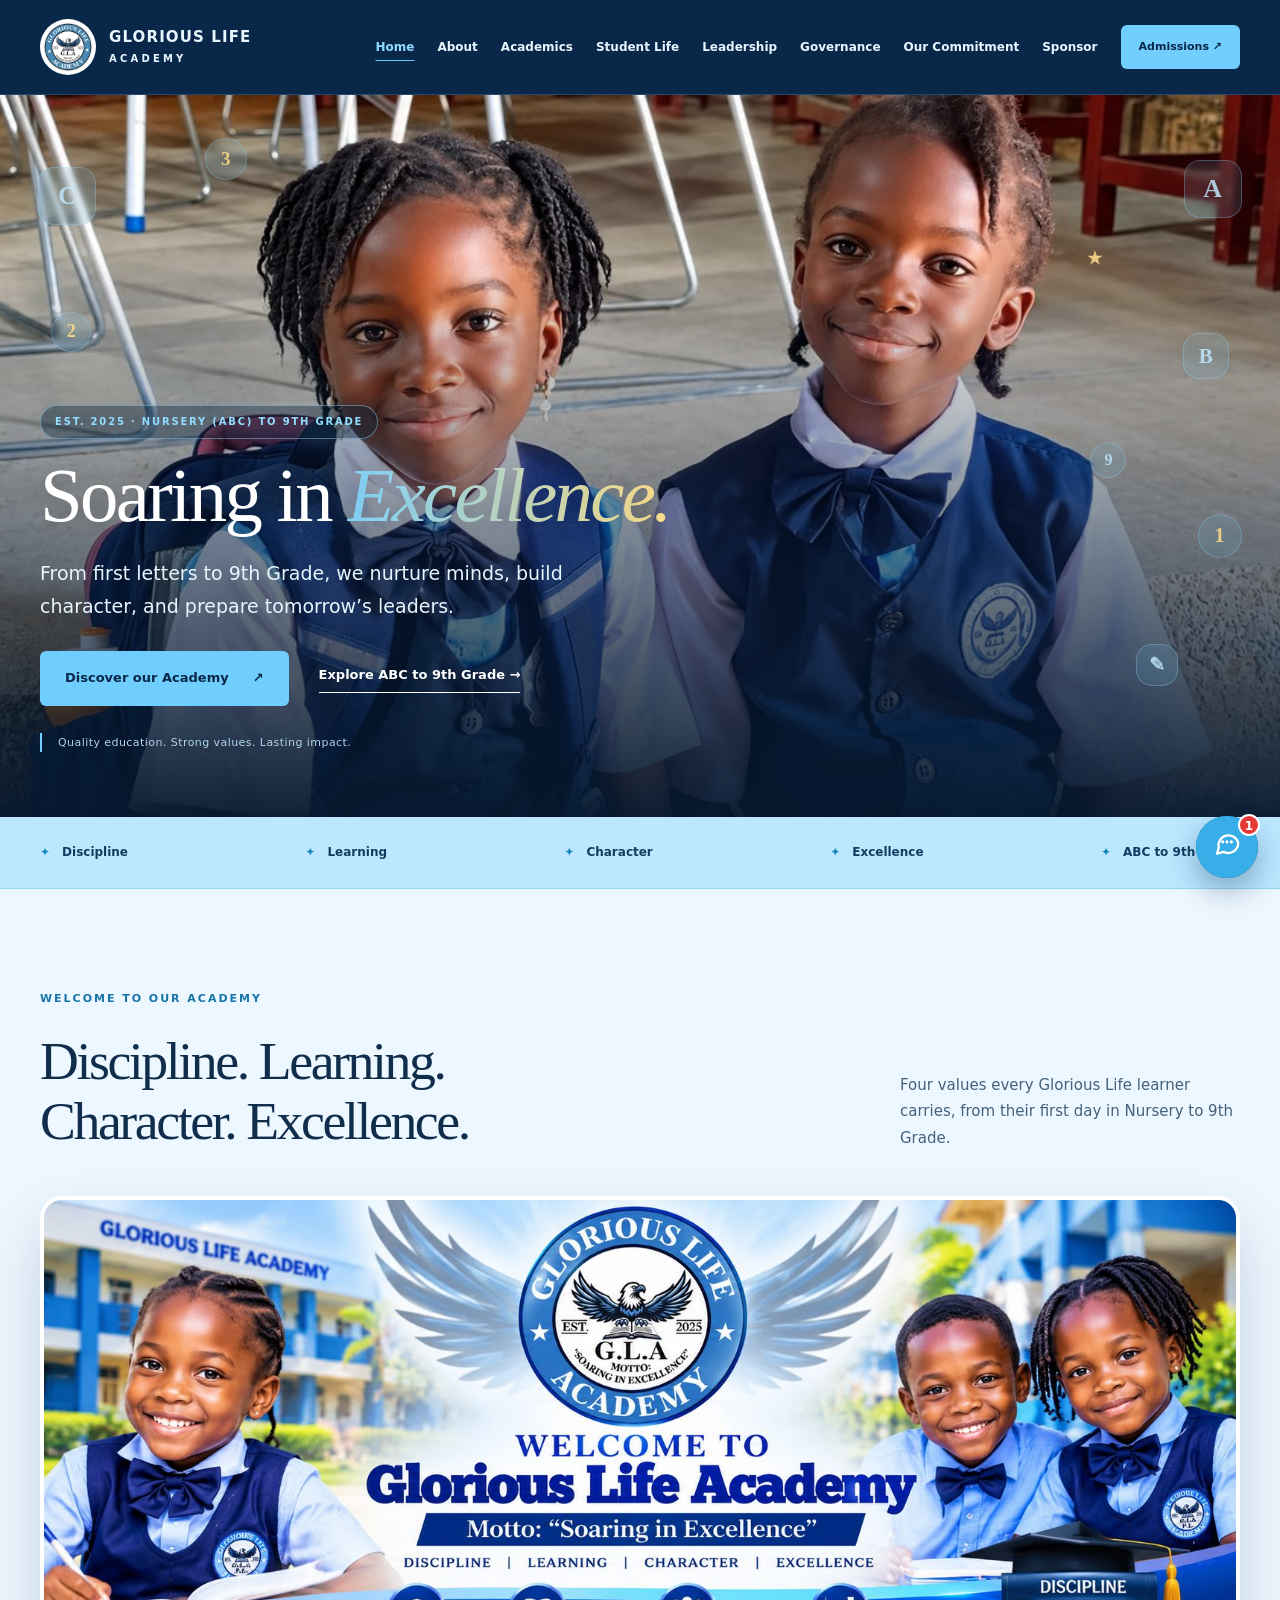
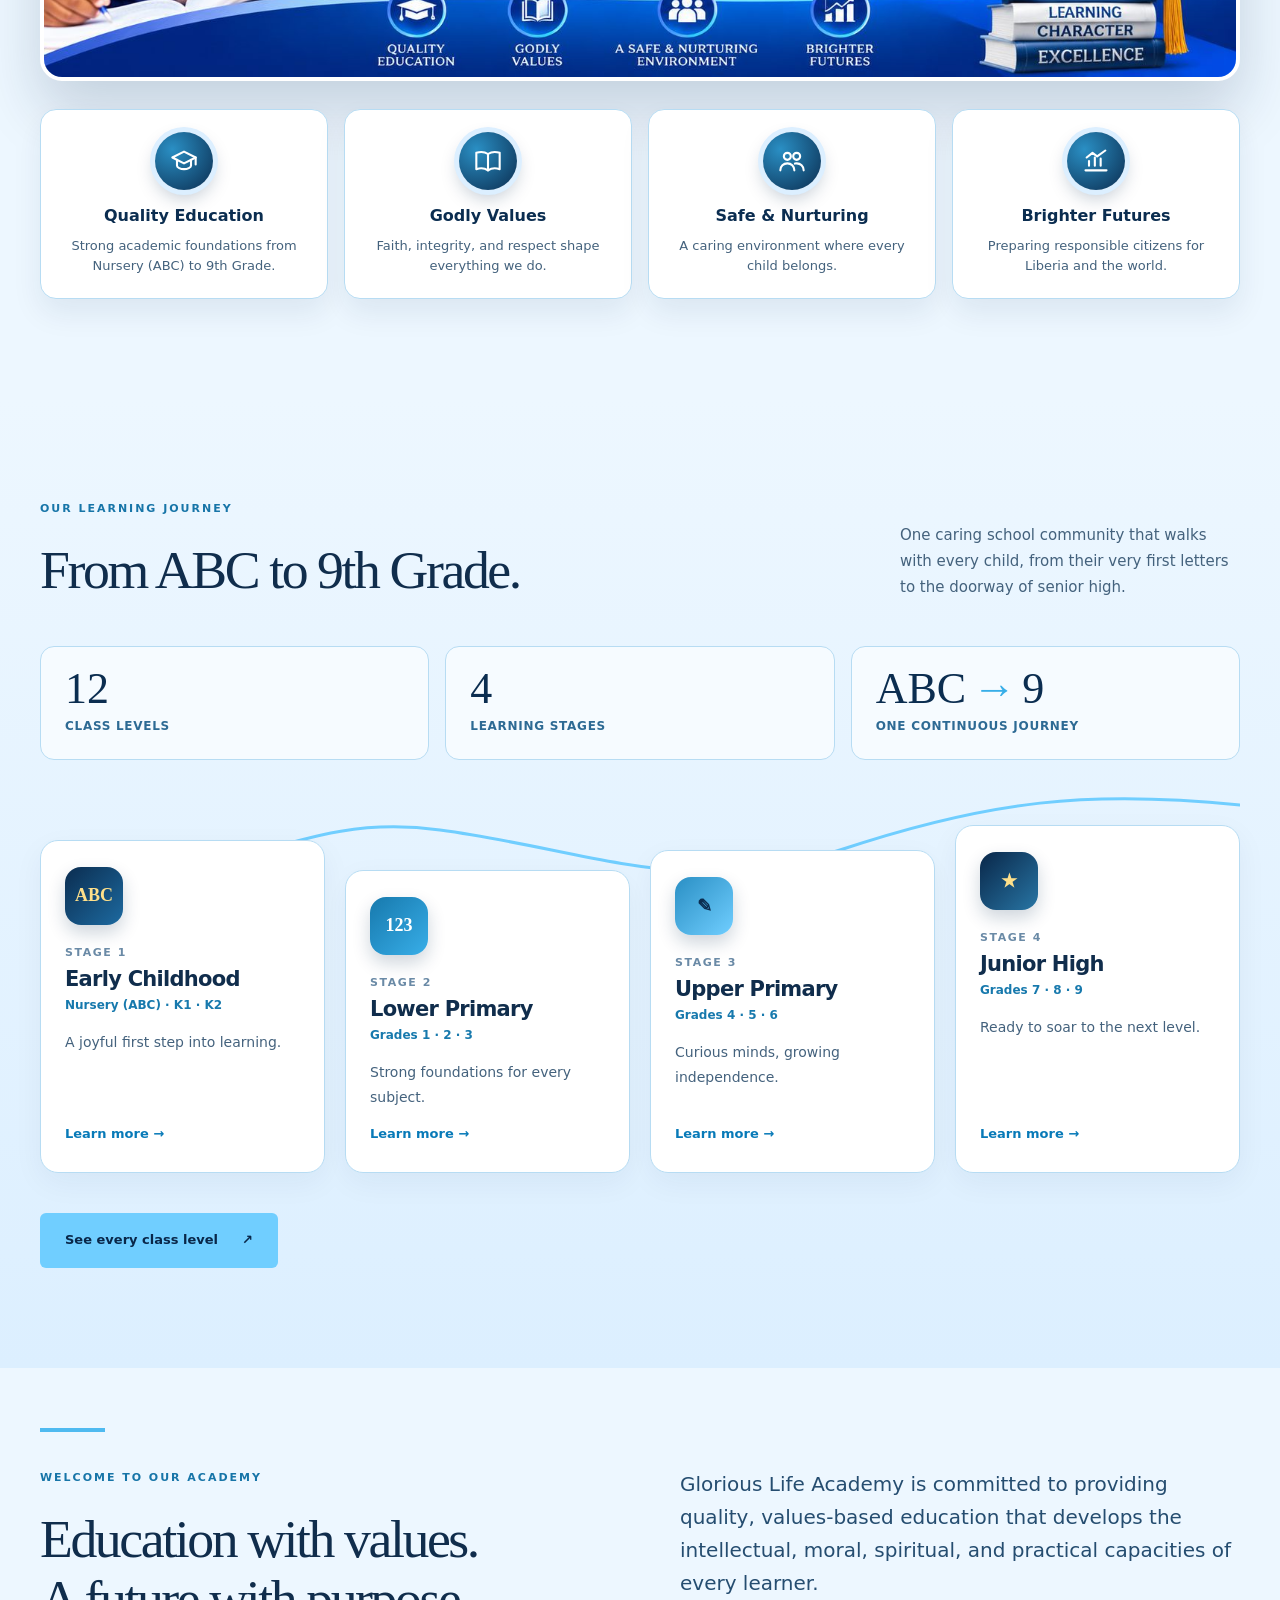
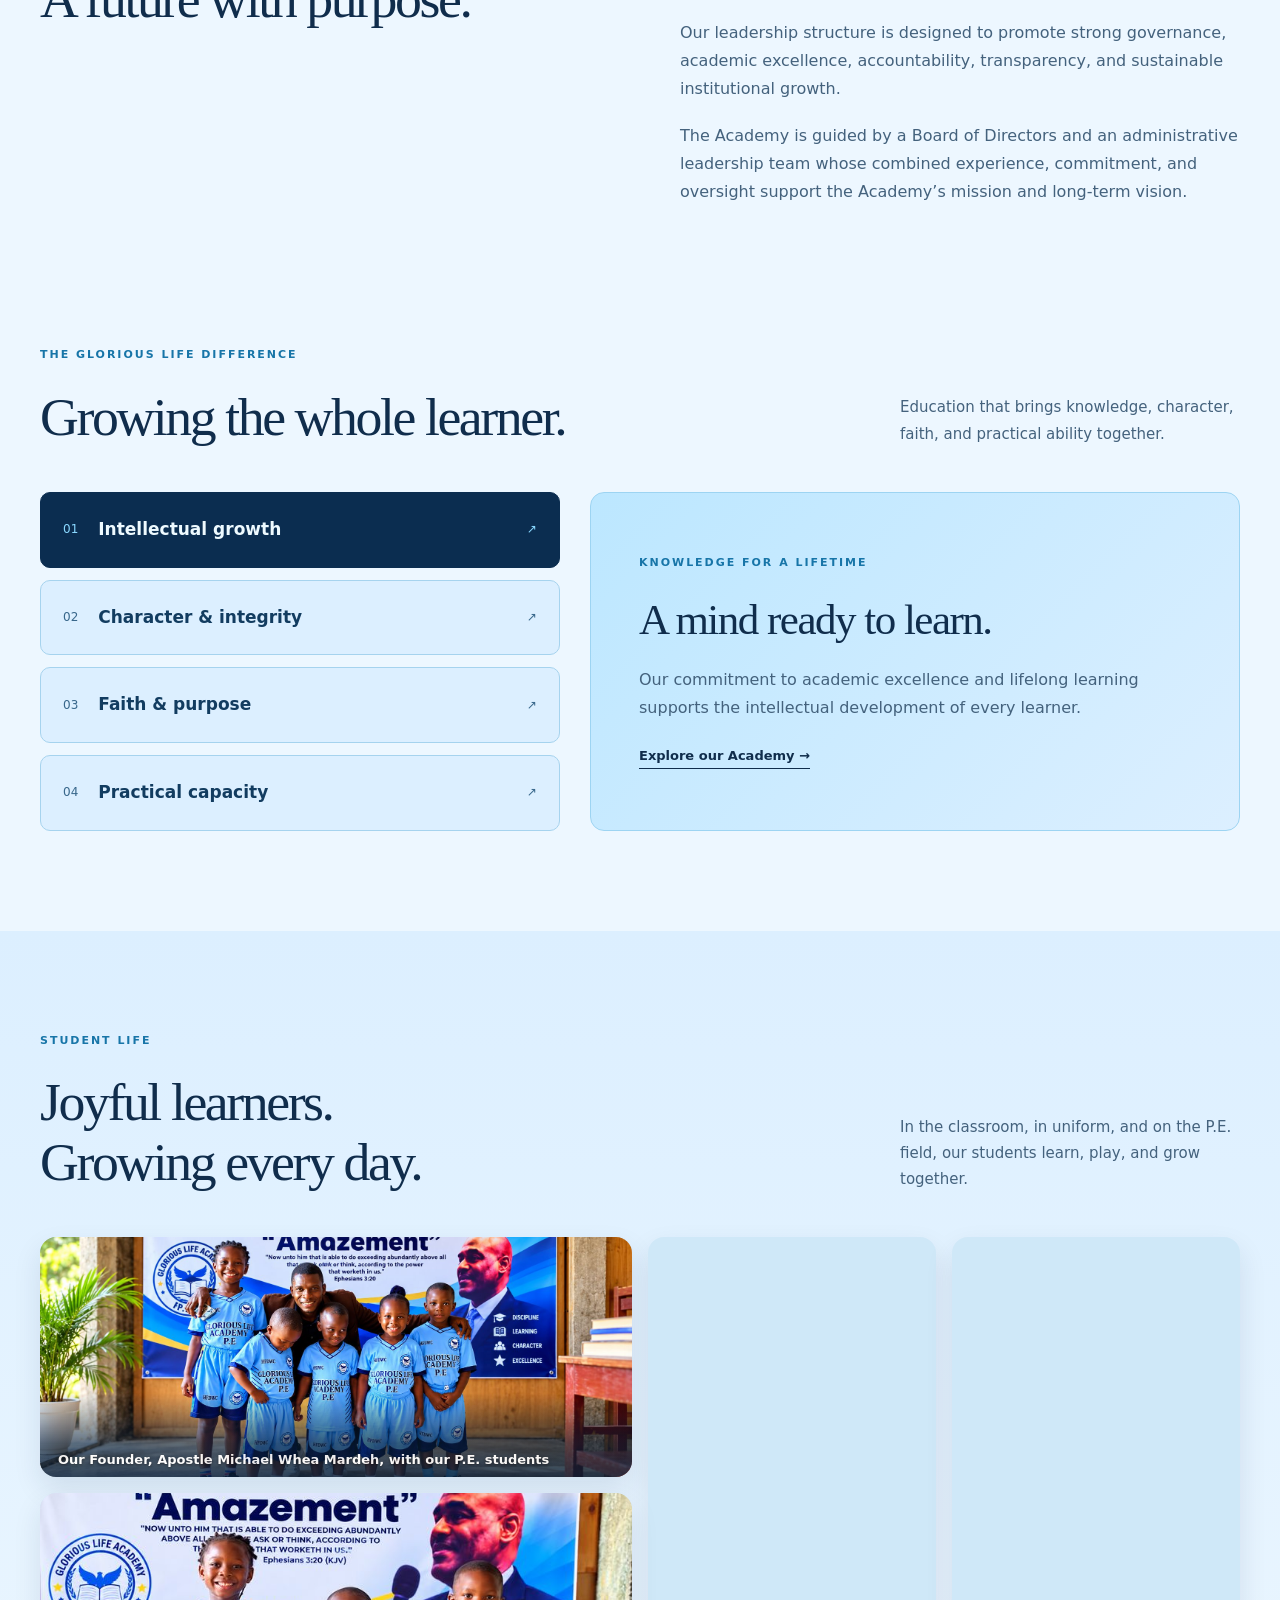
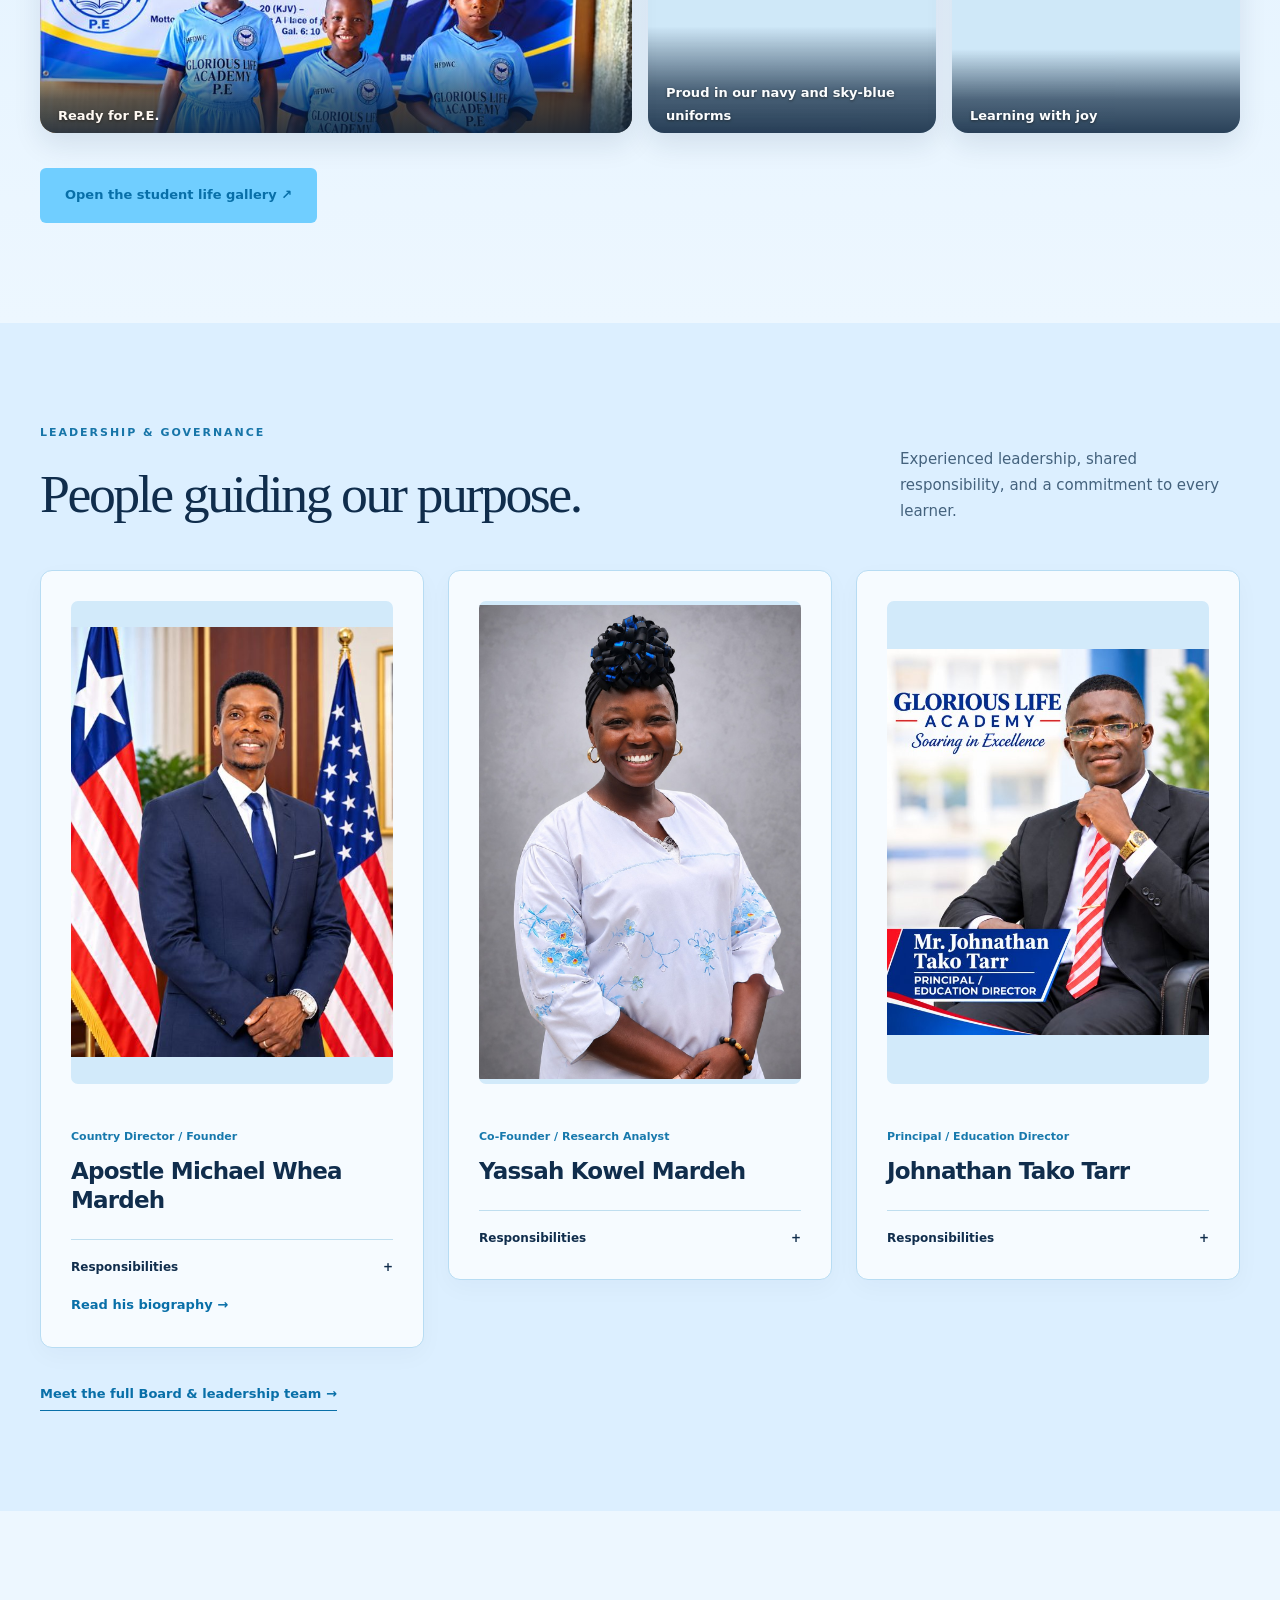
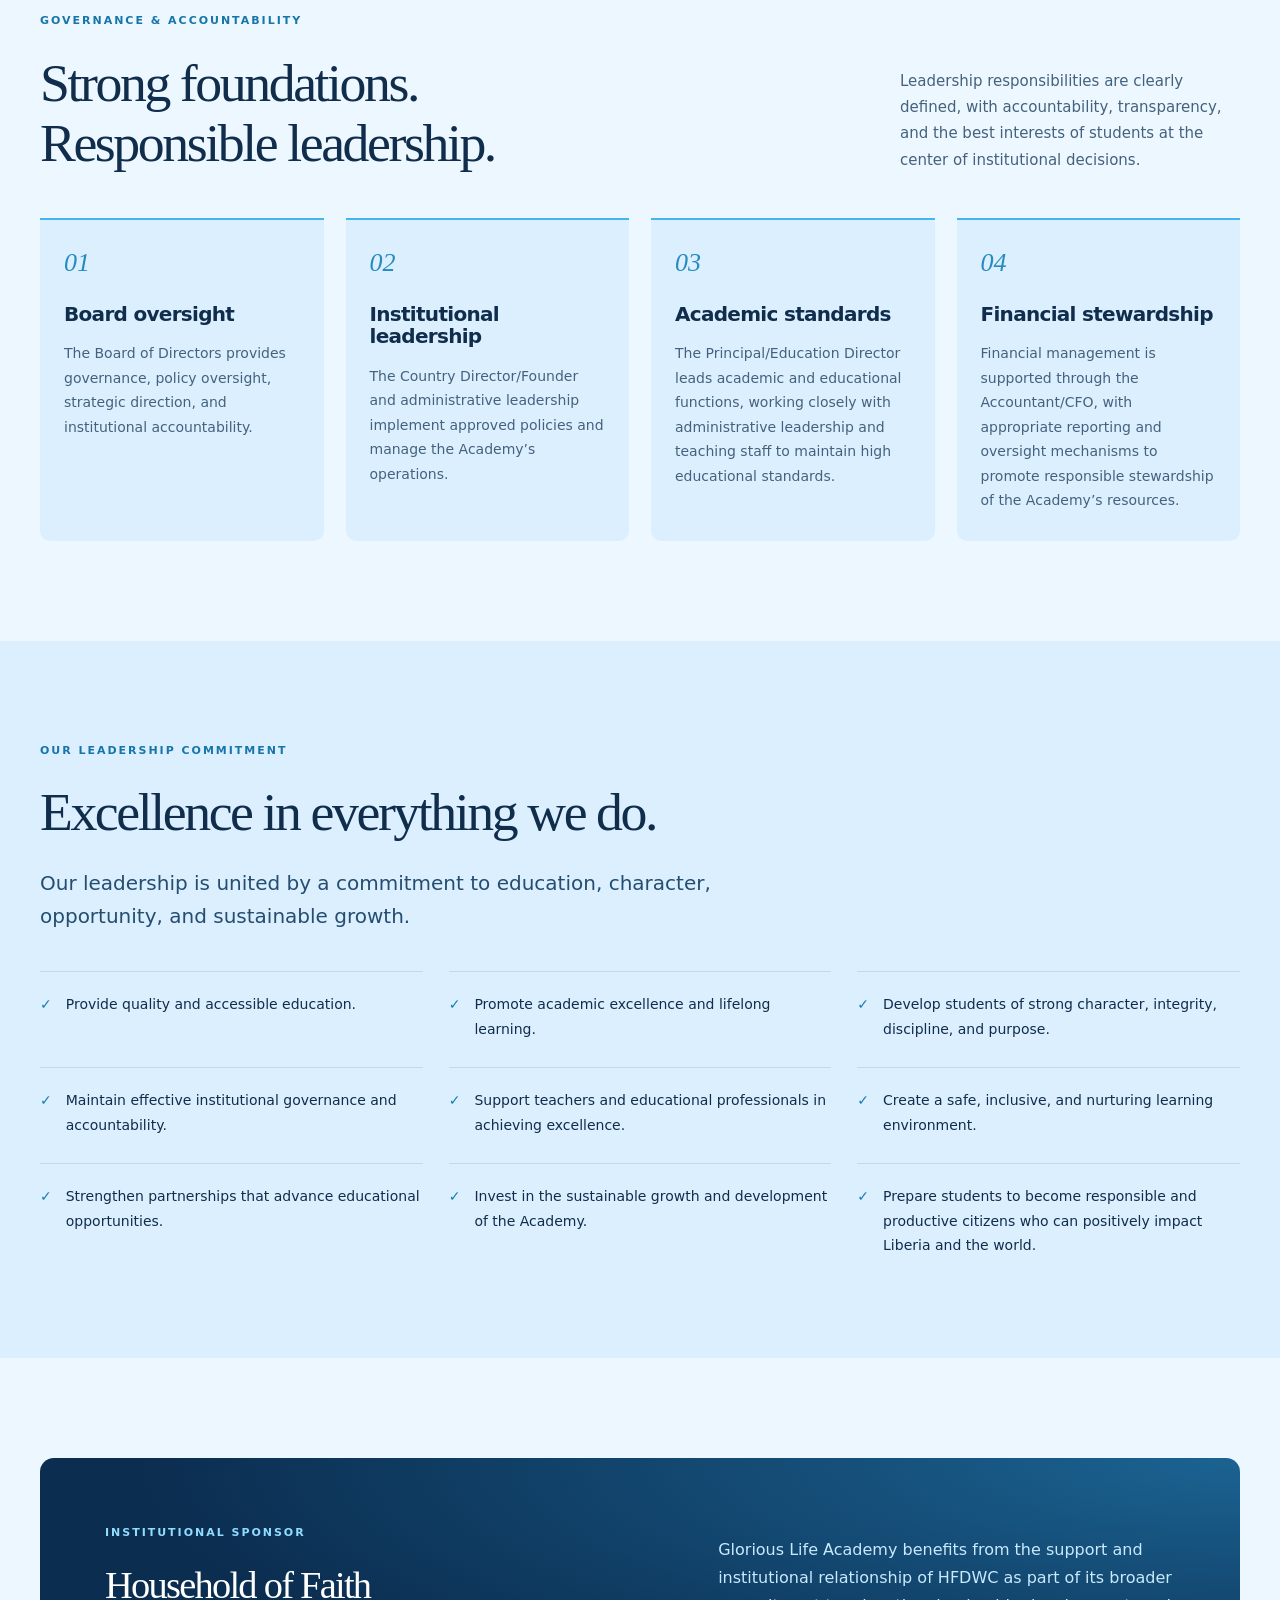
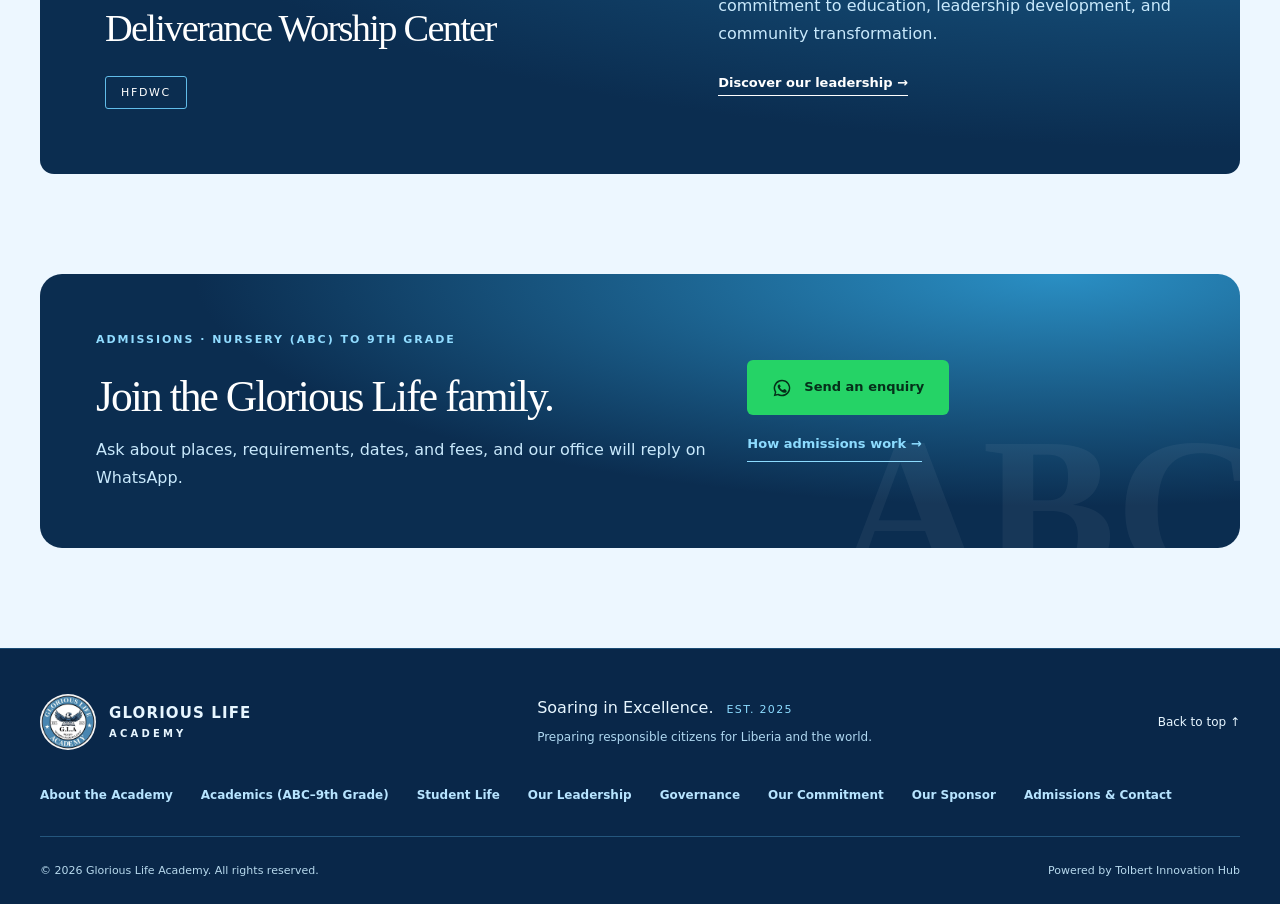
==== commit 5bed5272: "Add founder biography for Apostle Michael Whea Mardeh Adds a Meet Our Founder section to the Leaders" ====
--- a/index.html
+++ b/index.html
@@ -1 +1 @@
-<!doctype html><html lang="en"><head><meta charset="utf-8"><meta name="viewport" content="width=device-width,initial-scale=1"><title>Glorious Life Academy — Soaring in Excellence</title><meta name="description" content="Glorious Life Academy, Nursery (ABC) to 9th Grade: values-based education, academic excellence, strong character, and accountable leadership. Soaring in Excellence."><meta name="theme-color" content="#092749"><meta property="og:title" content="Glorious Life Academy — Soaring in Excellence"><meta property="og:description" content="Developing the intellectual, moral, spiritual, and practical capacities of every learner."><meta property="og:type" content="website"><meta property="og:image" content="assets/photos/welcome-banner.jpg"><link rel="icon" href="assets/school-logo.jpg" type="image/jpeg"><link rel="stylesheet" href="styles.css?v=20261009-refresh15"><script src="script.js?v=20261009-refresh15" defer></script><script src="chatbot.js?v=20261009-refresh15" defer></script></head><body id="top"><a class="skip" href="#main">Skip to content</a><header><div class="container header-inner"><a class="brand" href="index.html"><img src="assets/school-logo.jpg" width="48" height="48" alt="Glorious Life Academy logo"><span>GLORIOUS LIFE<small>ACADEMY</small></span></a><button class="menu-toggle" aria-controls="navigation" aria-expanded="false">Menu <span aria-hidden="true">☰</span></button><nav id="navigation" aria-label="Main navigation"><a aria-current="page" href="index.html">Home</a><a href="about.html">About</a><a href="academics.html">Academics</a><a href="gallery.html">Student Life</a><a href="leadership.html">Leadership</a><a href="governance.html">Governance</a><a href="commitment.html">Our Commitment</a><a href="sponsor.html">Sponsor</a><a class="button small" href="admissions.html">Admissions ↗</a></nav></div><div class="reading-progress" aria-hidden="true"></div></header><main id="main"><section id="home" class="hero hero-students"><div class="hero-floaters" aria-hidden="true"><span class="floater f0">A</span><span class="floater f1">B</span><span class="floater f2">C</span><span class="floater f3">1</span><span class="floater f4">2</span><span class="floater f5">3</span><span class="floater f6">★</span><span class="floater f7">✎</span><span class="floater f8">9</span></div><div class="container hero-content"><p class="eyebrow light">EST. 2025 · NURSERY (ABC) TO 9TH GRADE</p><h1>Soaring in <br><em>Excellence.</em></h1><p class="hero-description">From first letters to 9th Grade, we nurture minds, build character, and prepare tomorrow’s leaders.</p><div class="hero-actions"><a class="button" href="about.html">Discover our Academy <span aria-hidden="true">↗</span></a><a class="text-link" href="academics.html">Explore ABC to 9th Grade →</a></div><p class="hero-note">Quality education. Strong values. Lasting impact.</p></div><div class="hero-art" aria-hidden="true"><span class="orbit"></span><span class="orbit second"></span><img src="assets/school-logo.jpg" alt=""><p>FAITH · KNOWLEDGE · PURPOSE</p></div></section><div class="values-strip" aria-label="Our core values"><div class="container"><span>Discipline</span><span>Learning</span><span>Character</span><span>Excellence</span><span>ABC to 9th Grade</span></div></div><section class="section container welcome" aria-labelledby="welcome-title"><div class="section-heading"><div><p class="eyebrow">WELCOME TO OUR ACADEMY</p><h2 id="welcome-title">Discipline. Learning.<br>Character. Excellence.</h2></div><p>Four values every Glorious Life learner carries, from their first day in Nursery to 9th Grade.</p></div><div class="banner-frame"><a href="assets/photos/welcome-banner.jpg" data-lightbox data-caption="Welcome to Glorious Life Academy"><img src="assets/photos/welcome-banner-sm.jpg" srcset="assets/photos/welcome-banner-sm.jpg 760w, assets/photos/welcome-banner.jpg 1600w" sizes="(max-width:1240px) 100vw, 1200px" alt="Welcome to Glorious Life Academy banner: students in navy and sky-blue uniforms beside the academy crest, Est. 2025, motto “Soaring in Excellence”, and the values Discipline, Learning, Character and Excellence" width="1600" height="640" decoding="async"></a></div><ul class="pillar-cards"><li style="--i:0"><span class="pillar-icon" aria-hidden="true"><svg viewBox="0 0 24 24" width="28" height="28" fill="none" stroke="currentColor" stroke-width="1.8" stroke-linecap="round" stroke-linejoin="round"><path d="M2 9l10-5 10 5-10 5z"/><path d="M6 11v5c0 1.5 3 3 6 3s6-1.5 6-3v-5"/><path d="M22 9v6"/></svg></span><strong>Quality Education</strong><p>Strong academic foundations from Nursery (ABC) to 9th Grade.</p></li><li style="--i:1"><span class="pillar-icon" aria-hidden="true"><svg viewBox="0 0 24 24" width="28" height="28" fill="none" stroke="currentColor" stroke-width="1.8" stroke-linecap="round" stroke-linejoin="round"><path d="M2 5c3-1 7-1 10 1 3-2 7-2 10-1v14c-3-1-7-1-10 1-3-2-7-2-10-1z"/><path d="M12 6v14"/></svg></span><strong>Godly Values</strong><p>Faith, integrity, and respect shape everything we do.</p></li><li style="--i:2"><span class="pillar-icon" aria-hidden="true"><svg viewBox="0 0 24 24" width="28" height="28" fill="none" stroke="currentColor" stroke-width="1.8" stroke-linecap="round" stroke-linejoin="round"><circle cx="8" cy="8" r="3"/><circle cx="16" cy="8" r="3"/><path d="M2 20c0-3.5 2.7-6 6-6s6 2.5 6 6"/><path d="M14.5 14.2c.5-.1 1-.2 1.5-.2 3.3 0 6 2.5 6 6"/></svg></span><strong>Safe &amp; Nurturing</strong><p>A caring environment where every child belongs.</p></li><li style="--i:3"><span class="pillar-icon" aria-hidden="true"><svg viewBox="0 0 24 24" width="28" height="28" fill="none" stroke="currentColor" stroke-width="1.8" stroke-linecap="round" stroke-linejoin="round"><path d="M3 20h18"/><path d="M6 16v-4M11 16V9M16 16v-6"/><path d="M4 9l5-4 4 3 7-5"/></svg></span><strong>Brighter Futures</strong><p>Preparing responsible citizens for Liberia and the world.</p></li></ul></section><section class="section journey" aria-labelledby="journey-title"><div class="container"><div class="section-heading"><div><p class="eyebrow">OUR LEARNING JOURNEY</p><h2 id="journey-title">From ABC to 9th Grade.</h2></div><p>One caring school community that walks with every child, from their very first letters to the doorway of senior high.</p></div><div class="journey-stats"><div><strong data-count="12">12</strong><span>class levels</span></div><div><strong data-count="4">4</strong><span>learning stages</span></div><div><strong>ABC<em>→</em>9</strong><span>one continuous journey</span></div></div><div class="journey-track"><svg class="journey-path" viewBox="0 0 1200 120" preserveAspectRatio="none" aria-hidden="true"><path d="M0 100 C 200 100, 250 20, 400 40 S 650 110, 800 60 S 1050 0, 1200 15"/></svg><div class="stage-grid"><a class="stage-card" style="--i:0" href="academics.html#early"><span class="stage-badge">ABC</span><span class="stage-step">Stage 1</span><h3>Early Childhood</h3><p class="stage-classes">Nursery (ABC) · K1 · K2</p><p>A joyful first step into learning.</p><span class="stage-more">Learn more →</span></a><a class="stage-card" style="--i:1" href="academics.html#lower"><span class="stage-badge">123</span><span class="stage-step">Stage 2</span><h3>Lower Primary</h3><p class="stage-classes">Grades 1 · 2 · 3</p><p>Strong foundations for every subject.</p><span class="stage-more">Learn more →</span></a><a class="stage-card" style="--i:2" href="academics.html#upper"><span class="stage-badge">✎</span><span class="stage-step">Stage 3</span><h3>Upper Primary</h3><p class="stage-classes">Grades 4 · 5 · 6</p><p>Curious minds, growing independence.</p><span class="stage-more">Learn more →</span></a><a class="stage-card" style="--i:3" href="academics.html#junior"><span class="stage-badge">★</span><span class="stage-step">Stage 4</span><h3>Junior High</h3><p class="stage-classes">Grades 7 · 8 · 9</p><p>Ready to soar to the next level.</p><span class="stage-more">Learn more →</span></a></div></div><a class="button journey-cta" href="academics.html">See every class level <span aria-hidden="true">↗</span></a></div></section><section id="about" class="section container intro"><div><p class="eyebrow">WELCOME TO OUR ACADEMY</p><h2>Education with values.<br>A future with purpose.</h2></div><div><p class="lead">Glorious Life Academy is committed to providing quality, values-based education that develops the intellectual, moral, spiritual, and practical capacities of every learner.</p><p>Our leadership structure is designed to promote strong governance, academic excellence, accountability, transparency, and sustainable institutional growth.</p><p>The Academy is guided by a Board of Directors and an administrative leadership team whose combined experience, commitment, and oversight support the Academy’s mission and long-term vision.</p></div></section><section class="section container academy-explore" aria-labelledby="explore-title"><div class="section-heading"><div><p class="eyebrow">THE GLORIOUS LIFE DIFFERENCE</p><h2 id="explore-title">Growing the whole learner.</h2></div><p>Education that brings knowledge, character, faith, and practical ability together.</p></div><div class="pillar-layout"><div class="pillar-tabs" role="tablist" aria-label="Explore our educational values"><button id="tab-intellectual" role="tab" aria-selected="true" aria-controls="panel-intellectual" tabindex="0">01 <span>Intellectual growth</span> ↗</button><button id="tab-character" role="tab" aria-selected="false" aria-controls="panel-character" tabindex="-1">02 <span>Character &amp; integrity</span> ↗</button><button id="tab-purpose" role="tab" aria-selected="false" aria-controls="panel-purpose" tabindex="-1">03 <span>Faith &amp; purpose</span> ↗</button><button id="tab-practical" role="tab" aria-selected="false" aria-controls="panel-practical" tabindex="-1">04 <span>Practical capacity</span> ↗</button></div><div class="pillar-panels"><article id="panel-intellectual" role="tabpanel" aria-labelledby="tab-intellectual" tabindex="0"><p class="eyebrow">KNOWLEDGE FOR A LIFETIME</p><h3>A mind ready to learn.</h3><p>Our commitment to academic excellence and lifelong learning supports the intellectual development of every learner.</p><a class="text-link" href="about.html">Explore our Academy →</a></article><article id="panel-character" role="tabpanel" aria-labelledby="tab-character" tabindex="0" hidden><p class="eyebrow">VALUES THAT GUIDE ACTION</p><h3>Character that makes a difference.</h3><p>We are committed to developing students of strong character, integrity, discipline, and purpose in a safe, inclusive, and nurturing environment.</p><a class="text-link" href="commitment.html">Read our commitments →</a></article><article id="panel-purpose" role="tabpanel" aria-labelledby="tab-purpose" tabindex="0" hidden><p class="eyebrow">A FOUNDATION OF PURPOSE</p><h3>Learning with meaning.</h3><p>Values-based education develops the moral and spiritual capacities of learners, alongside their intellectual and practical growth.</p><a class="text-link" href="sponsor.html">Meet our institutional sponsor →</a></article><article id="panel-practical" role="tabpanel" aria-labelledby="tab-practical" tabindex="0" hidden><p class="eyebrow">PREPARING FOR TOMORROW</p><h3>Knowledge put into action.</h3><p>We aim to prepare responsible and productive citizens who can positively impact Liberia and the world.</p><a class="text-link" href="commitment.html">Discover our shared purpose →</a></article></div></div></section><section class="section life" aria-labelledby="life-title"><div class="container"><div class="section-heading"><div><p class="eyebrow">STUDENT LIFE</p><h2 id="life-title">Joyful learners.<br>Growing every day.</h2></div><p>In the classroom, in uniform, and on the P.E. field, our students learn, play, and grow together.</p></div><div class="life-mosaic"><figure class="gallery-item wide" data-category="pe"><a href="assets/photos/pe-class.jpg" data-lightbox data-caption="Our Founder, Apostle Michael Whea Mardeh, with our P.E. students"><img src="assets/photos/pe-class-sm.jpg" srcset="assets/photos/pe-class-sm.jpg 760w, assets/photos/pe-class.jpg 1600w" sizes="(max-width:600px) 100vw, 60vw" alt="Founder Apostle Michael Whea Mardeh smiling with six Glorious Life Academy students in their sky-blue P.E. kits" width="1600" height="756" loading="lazy" decoding="async"><span class="zoom" aria-hidden="true">⤢</span></a><figcaption>Our Founder, Apostle Michael Whea Mardeh, with our P.E. students</figcaption></figure><figure class="gallery-item tall" data-category="classroom"><a href="assets/photos/uniform-students.jpg" data-lightbox data-caption="Proud in our navy and sky-blue uniforms"><img src="assets/photos/uniform-students-sm.jpg" srcset="assets/photos/uniform-students-sm.jpg 760w, assets/photos/uniform-students.jpg 1029w" sizes="(max-width:600px) 100vw, 33vw" alt="Two Glorious Life Academy students in navy and sky-blue uniforms with bow ties, seated outside the school" width="1029" height="1528" loading="lazy" decoding="async"><span class="zoom" aria-hidden="true">⤢</span></a><figcaption>Proud in our navy and sky-blue uniforms</figcaption></figure><figure class="gallery-item tall" data-category="classroom"><a href="assets/photos/student-portrait-2.jpg" data-lightbox data-caption="Learning with joy"><img src="assets/photos/student-portrait-2-sm.jpg" srcset="assets/photos/student-portrait-2-sm.jpg 760w, assets/photos/student-portrait-2.jpg 1024w" sizes="(max-width:600px) 100vw, 33vw" alt="A young Glorious Life Academy student in a navy pinafore and bow tie" width="1024" height="1536" loading="lazy" decoding="async"><span class="zoom" aria-hidden="true">⤢</span></a><figcaption>Learning with joy</figcaption></figure><figure class="gallery-item wide" data-category="pe"><a href="assets/photos/pe-students.jpg" data-lightbox data-caption="Ready for P.E."><img src="assets/photos/pe-students-sm.jpg" srcset="assets/photos/pe-students-sm.jpg 760w, assets/photos/pe-students.jpg 1600w" sizes="(max-width:600px) 100vw, 33vw" alt="Three smiling Glorious Life Academy students in sky-blue P.E. kits" width="1600" height="756" loading="lazy" decoding="async"><span class="zoom" aria-hidden="true">⤢</span></a><figcaption>Ready for P.E.</figcaption></figure></div><a class="button section-link" href="gallery.html">Open the student life gallery <span aria-hidden="true">↗</span></a></div></section><section class="tinted section" id="leadership"><div class="container"><div class="section-heading"><div><p class="eyebrow">LEADERSHIP &amp; GOVERNANCE</p><h2>People guiding our purpose.</h2></div><p>Experienced leadership, shared responsibility, and a commitment to every learner.</p></div><div class="leaders home-leaders"><article class="leader has-portrait"><img class="leader-portrait" src="assets/michael-whea-mardeh.jpg" alt="Apostle Michael Whea Mardeh, Country Director and Founder" width="480" height="640" loading="lazy" decoding="async"><span class="number">04</span><p class="role">Country Director / Founder</p><h3>Apostle Michael Whea Mardeh</h3><details><summary>Responsibilities <span aria-hidden="true">+</span></summary><p>Provides executive and institutional leadership for Glorious Life Academy. As Founder and Country Director, he oversees the Academy’s strategic vision, development initiatives, external relations, partnerships, institutional expansion, and implementation of Board-approved policies.</p></details></article><article class="leader has-portrait"><img class="leader-portrait" src="assets/yassah-kowel-mardeh-portrait-20261009.jpg" alt="Yassah Kowel Mardeh, Co-Founder and Research Analyst" width="480" height="708" loading="lazy" decoding="async"><span class="number">05</span><p class="role">Co-Founder / Research Analyst</p><h3>Yassah Kowel Mardeh</h3><details><summary>Responsibilities <span aria-hidden="true">+</span></summary><p>Supports the Academy’s institutional development through research, analysis, planning, and evidence-based recommendations. She contributes to educational research, program development, institutional improvement, and the identification of opportunities that strengthen the Academy’s impact and effectiveness.</p></details></article><article class="leader has-portrait"><img class="leader-portrait" src="assets/johnathan-tako-tarr.jpg" alt="Johnathan Tako Tarr, Principal and Education Director" width="600" height="720" loading="lazy" decoding="async"><span class="number">06</span><p class="role">Principal / Education Director</p><h3>Johnathan Tako Tarr</h3><details><summary>Responsibilities <span aria-hidden="true">+</span></summary><p>Leads the Academy’s academic and educational operations. The Principal oversees teaching and learning, staff coordination, curriculum implementation, student development, academic standards, and the day-to-day educational administration of the Academy.</p></details></article></div><a class="text-link section-link" href="leadership.html">Meet the full Board &amp; leadership team →</a></div></section><section id="governance" class="section container"><div class="section-heading"><div><p class="eyebrow">GOVERNANCE &amp; ACCOUNTABILITY</p><h2>Strong foundations.<br>Responsible leadership.</h2></div><p>Leadership responsibilities are clearly defined, with accountability, transparency, and the best interests of students at the center of institutional decisions.</p></div><div class="governance-grid"><article><span class="number">01</span><h3>Board oversight</h3><p>The Board of Directors provides governance, policy oversight, strategic direction, and institutional accountability.</p></article><article><span class="number">02</span><h3>Institutional leadership</h3><p>The Country Director/Founder and administrative leadership implement approved policies and manage the Academy’s operations.</p></article><article><span class="number">03</span><h3>Academic standards</h3><p>The Principal/Education Director leads academic and educational functions, working closely with administrative leadership and teaching staff to maintain high educational standards.</p></article><article><span class="number">04</span><h3>Financial stewardship</h3><p>Financial management is supported through the Accountant/CFO, with appropriate reporting and oversight mechanisms to promote responsible stewardship of the Academy’s resources.</p></article></div></section><section id="commitment" class="section tinted"><div class="container"><p class="eyebrow">OUR LEADERSHIP COMMITMENT</p><h2>Excellence in everything we do.</h2><p class="lead narrow">Our leadership is united by a commitment to education, character, opportunity, and sustainable growth.</p><ul class="commitments"><li><span aria-hidden="true">✓</span>Provide quality and accessible education.</li><li><span aria-hidden="true">✓</span>Promote academic excellence and lifelong learning.</li><li><span aria-hidden="true">✓</span>Develop students of strong character, integrity, discipline, and purpose.</li><li><span aria-hidden="true">✓</span>Maintain effective institutional governance and accountability.</li><li><span aria-hidden="true">✓</span>Support teachers and educational professionals in achieving excellence.</li><li><span aria-hidden="true">✓</span>Create a safe, inclusive, and nurturing learning environment.</li><li><span aria-hidden="true">✓</span>Strengthen partnerships that advance educational opportunities.</li><li><span aria-hidden="true">✓</span>Invest in the sustainable growth and development of the Academy.</li><li><span aria-hidden="true">✓</span>Prepare students to become responsible and productive citizens who can positively impact Liberia and the world.</li></ul></div></section><section id="sponsor" class="section container"><div class="sponsor"><div><p class="eyebrow light">INSTITUTIONAL SPONSOR</p><h2>Household of Faith<br>Deliverance Worship Center</h2><span class="sponsor-tag">HFDWC</span></div><div><p>Glorious Life Academy benefits from the support and institutional relationship of HFDWC as part of its broader commitment to education, leadership development, and community transformation.</p><a class="text-link" href="leadership.html">Discover our leadership →</a></div></div></section><section class="section container admissions-band" aria-labelledby="join-title"><div class="admissions-band-inner"><div><p class="eyebrow light">ADMISSIONS · NURSERY (ABC) TO 9TH GRADE</p><h2 id="join-title">Join the Glorious Life family.</h2><p>Ask about places, requirements, dates, and fees, and our office will reply on WhatsApp.</p></div><div class="admissions-band-actions"><a class="button whatsapp-button" href="admissions.html#enquire"><svg class="wa-icon" viewBox="0 0 24 24" width="20" height="20" aria-hidden="true" fill="currentColor"><path d="M12 2a10 10 0 0 0-8.6 15.1L2 22l5-1.3A10 10 0 1 0 12 2zm0 18.2a8.2 8.2 0 0 1-4.2-1.2l-.3-.2-3 .8.8-2.9-.2-.3A8.2 8.2 0 1 1 12 20.2zm4.5-6.1c-.2-.1-1.5-.7-1.7-.8-.2-.1-.4-.1-.6.1l-.8 1c-.1.2-.3.2-.5.1a6.7 6.7 0 0 1-3.3-2.9c-.2-.4.2-.4.7-1.3.1-.2 0-.3 0-.4l-.8-1.8c-.2-.5-.4-.4-.6-.4h-.5a1 1 0 0 0-.7.3 3 3 0 0 0-.9 2.2 5.2 5.2 0 0 0 1.1 2.8 11.9 11.9 0 0 0 4.6 4c1.7.7 2.4.8 3.2.7.5-.1 1.5-.6 1.8-1.2.2-.6.2-1.1.1-1.2l-.5-.2z"/></svg>Send an enquiry</a><a class="text-link" href="admissions.html">How admissions work →</a></div></div></section></main><footer><div class="container footer-top"><a class="brand" href="index.html"><img src="assets/school-logo.jpg" width="48" height="48" alt="Glorious Life Academy logo"><span>GLORIOUS LIFE<small>ACADEMY</small></span></a><p>Soaring in Excellence. <em class="est">Est. 2025</em><br><span>Preparing responsible citizens for Liberia and the world.</span></p><a href="#top" class="back-top">Back to top ↑</a></div><nav class="container footer-navigation" aria-label="Footer navigation"><a href="about.html">About the Academy</a><a href="academics.html">Academics (ABC–9th Grade)</a><a href="gallery.html">Student Life</a><a href="leadership.html">Our Leadership</a><a href="governance.html">Governance</a><a href="commitment.html">Our Commitment</a><a href="sponsor.html">Our Sponsor</a><a href="admissions.html">Admissions &amp; Contact</a></nav><div class="container footer-bottom"><p>© 2026 Glorious Life Academy. All rights reserved.</p><a href="https://tolbertinnovationhub.org" target="_blank" rel="noopener noreferrer">Powered by Tolbert Innovation Hub</a></div></footer></body></html>+<!doctype html><html lang="en"><head><meta charset="utf-8"><meta name="viewport" content="width=device-width,initial-scale=1"><title>Glorious Life Academy — Soaring in Excellence</title><meta name="description" content="Glorious Life Academy, Nursery (ABC) to 9th Grade: values-based education, academic excellence, strong character, and accountable leadership. Soaring in Excellence."><meta name="theme-color" content="#092749"><meta property="og:title" content="Glorious Life Academy — Soaring in Excellence"><meta property="og:description" content="Developing the intellectual, moral, spiritual, and practical capacities of every learner."><meta property="og:type" content="website"><meta property="og:image" content="assets/photos/welcome-banner.jpg"><link rel="icon" href="assets/school-logo.jpg" type="image/jpeg"><link rel="stylesheet" href="styles.css?v=20261009-refresh18"><script src="script.js?v=20261009-refresh18" defer></script><script src="chatbot.js?v=20261009-refresh18" defer></script></head><body id="top"><a class="skip" href="#main">Skip to content</a><header><div class="container header-inner"><a class="brand" href="index.html"><img src="assets/school-logo.jpg" width="48" height="48" alt="Glorious Life Academy logo"><span>GLORIOUS LIFE<small>ACADEMY</small></span></a><button class="menu-toggle" aria-controls="navigation" aria-expanded="false">Menu <span aria-hidden="true">☰</span></button><nav id="navigation" aria-label="Main navigation"><a aria-current="page" href="index.html">Home</a><a href="about.html">About</a><a href="academics.html">Academics</a><a href="gallery.html">Student Life</a><a href="leadership.html">Leadership</a><a href="governance.html">Governance</a><a href="commitment.html">Our Commitment</a><a href="sponsor.html">Sponsor</a><a class="button small" href="admissions.html">Admissions ↗</a></nav></div><div class="reading-progress" aria-hidden="true"></div></header><main id="main"><section id="home" class="hero hero-students"><div class="hero-floaters" aria-hidden="true"><span class="floater f0">A</span><span class="floater f1">B</span><span class="floater f2">C</span><span class="floater f3">1</span><span class="floater f4">2</span><span class="floater f5">3</span><span class="floater f6">★</span><span class="floater f7">✎</span><span class="floater f8">9</span></div><div class="container hero-content"><p class="eyebrow light">EST. 2025 · NURSERY (ABC) TO 9TH GRADE</p><h1>Soaring in <br><em>Excellence.</em></h1><p class="hero-description">From first letters to 9th Grade, we nurture minds, build character, and prepare tomorrow’s leaders.</p><div class="hero-actions"><a class="button" href="about.html">Discover our Academy <span aria-hidden="true">↗</span></a><a class="text-link" href="academics.html">Explore ABC to 9th Grade →</a></div><p class="hero-note">Quality education. Strong values. Lasting impact.</p></div><div class="hero-art" aria-hidden="true"><span class="orbit"></span><span class="orbit second"></span><img src="assets/school-logo.jpg" alt=""><p>FAITH · KNOWLEDGE · PURPOSE</p></div></section><div class="values-strip" aria-label="Our core values"><div class="container"><span>Discipline</span><span>Learning</span><span>Character</span><span>Excellence</span><span>ABC to 9th Grade</span></div></div><section class="section container welcome" aria-labelledby="welcome-title"><div class="section-heading"><div><p class="eyebrow">WELCOME TO OUR ACADEMY</p><h2 id="welcome-title">Discipline. Learning.<br>Character. Excellence.</h2></div><p>Four values every Glorious Life learner carries, from their first day in Nursery to 9th Grade.</p></div><div class="banner-frame"><a href="assets/photos/welcome-banner.jpg" data-lightbox data-caption="Welcome to Glorious Life Academy"><img src="assets/photos/welcome-banner-sm.jpg" srcset="assets/photos/welcome-banner-sm.jpg 760w, assets/photos/welcome-banner.jpg 1600w" sizes="(max-width:1240px) 100vw, 1200px" alt="Welcome to Glorious Life Academy banner: students in navy and sky-blue uniforms beside the academy crest, Est. 2025, motto “Soaring in Excellence”, and the values Discipline, Learning, Character and Excellence" width="1600" height="640" decoding="async"></a></div><ul class="pillar-cards"><li style="--i:0"><span class="pillar-icon" aria-hidden="true"><svg viewBox="0 0 24 24" width="28" height="28" fill="none" stroke="currentColor" stroke-width="1.8" stroke-linecap="round" stroke-linejoin="round"><path d="M2 9l10-5 10 5-10 5z"/><path d="M6 11v5c0 1.5 3 3 6 3s6-1.5 6-3v-5"/><path d="M22 9v6"/></svg></span><strong>Quality Education</strong><p>Strong academic foundations from Nursery (ABC) to 9th Grade.</p></li><li style="--i:1"><span class="pillar-icon" aria-hidden="true"><svg viewBox="0 0 24 24" width="28" height="28" fill="none" stroke="currentColor" stroke-width="1.8" stroke-linecap="round" stroke-linejoin="round"><path d="M2 5c3-1 7-1 10 1 3-2 7-2 10-1v14c-3-1-7-1-10 1-3-2-7-2-10-1z"/><path d="M12 6v14"/></svg></span><strong>Godly Values</strong><p>Faith, integrity, and respect shape everything we do.</p></li><li style="--i:2"><span class="pillar-icon" aria-hidden="true"><svg viewBox="0 0 24 24" width="28" height="28" fill="none" stroke="currentColor" stroke-width="1.8" stroke-linecap="round" stroke-linejoin="round"><circle cx="8" cy="8" r="3"/><circle cx="16" cy="8" r="3"/><path d="M2 20c0-3.5 2.7-6 6-6s6 2.5 6 6"/><path d="M14.5 14.2c.5-.1 1-.2 1.5-.2 3.3 0 6 2.5 6 6"/></svg></span><strong>Safe &amp; Nurturing</strong><p>A caring environment where every child belongs.</p></li><li style="--i:3"><span class="pillar-icon" aria-hidden="true"><svg viewBox="0 0 24 24" width="28" height="28" fill="none" stroke="currentColor" stroke-width="1.8" stroke-linecap="round" stroke-linejoin="round"><path d="M3 20h18"/><path d="M6 16v-4M11 16V9M16 16v-6"/><path d="M4 9l5-4 4 3 7-5"/></svg></span><strong>Brighter Futures</strong><p>Preparing responsible citizens for Liberia and the world.</p></li></ul></section><section class="section journey" aria-labelledby="journey-title"><div class="container"><div class="section-heading"><div><p class="eyebrow">OUR LEARNING JOURNEY</p><h2 id="journey-title">From ABC to 9th Grade.</h2></div><p>One caring school community that walks with every child, from their very first letters to the doorway of senior high.</p></div><div class="journey-stats"><div><strong data-count="12">12</strong><span>class levels</span></div><div><strong data-count="4">4</strong><span>learning stages</span></div><div><strong>ABC<em>→</em>9</strong><span>one continuous journey</span></div></div><div class="journey-track"><svg class="journey-path" viewBox="0 0 1200 120" preserveAspectRatio="none" aria-hidden="true"><path d="M0 100 C 200 100, 250 20, 400 40 S 650 110, 800 60 S 1050 0, 1200 15"/></svg><div class="stage-grid"><a class="stage-card" style="--i:0" href="academics.html#early"><span class="stage-badge">ABC</span><span class="stage-step">Stage 1</span><h3>Early Childhood</h3><p class="stage-classes">Nursery (ABC) · K1 · K2</p><p>A joyful first step into learning.</p><span class="stage-more">Learn more →</span></a><a class="stage-card" style="--i:1" href="academics.html#lower"><span class="stage-badge">123</span><span class="stage-step">Stage 2</span><h3>Lower Primary</h3><p class="stage-classes">Grades 1 · 2 · 3</p><p>Strong foundations for every subject.</p><span class="stage-more">Learn more →</span></a><a class="stage-card" style="--i:2" href="academics.html#upper"><span class="stage-badge">✎</span><span class="stage-step">Stage 3</span><h3>Upper Primary</h3><p class="stage-classes">Grades 4 · 5 · 6</p><p>Curious minds, growing independence.</p><span class="stage-more">Learn more →</span></a><a class="stage-card" style="--i:3" href="academics.html#junior"><span class="stage-badge">★</span><span class="stage-step">Stage 4</span><h3>Junior High</h3><p class="stage-classes">Grades 7 · 8 · 9</p><p>Ready to soar to the next level.</p><span class="stage-more">Learn more →</span></a></div></div><a class="button journey-cta" href="academics.html">See every class level <span aria-hidden="true">↗</span></a></div></section><section id="about" class="section container intro"><div><p class="eyebrow">WELCOME TO OUR ACADEMY</p><h2>Education with values.<br>A future with purpose.</h2></div><div><p class="lead">Glorious Life Academy is committed to providing quality, values-based education that develops the intellectual, moral, spiritual, and practical capacities of every learner.</p><p>Our leadership structure is designed to promote strong governance, academic excellence, accountability, transparency, and sustainable institutional growth.</p><p>The Academy is guided by a Board of Directors and an administrative leadership team whose combined experience, commitment, and oversight support the Academy’s mission and long-term vision.</p></div></section><section class="section container academy-explore" aria-labelledby="explore-title"><div class="section-heading"><div><p class="eyebrow">THE GLORIOUS LIFE DIFFERENCE</p><h2 id="explore-title">Growing the whole learner.</h2></div><p>Education that brings knowledge, character, faith, and practical ability together.</p></div><div class="pillar-layout"><div class="pillar-tabs" role="tablist" aria-label="Explore our educational values"><button id="tab-intellectual" role="tab" aria-selected="true" aria-controls="panel-intellectual" tabindex="0">01 <span>Intellectual growth</span> ↗</button><button id="tab-character" role="tab" aria-selected="false" aria-controls="panel-character" tabindex="-1">02 <span>Character &amp; integrity</span> ↗</button><button id="tab-purpose" role="tab" aria-selected="false" aria-controls="panel-purpose" tabindex="-1">03 <span>Faith &amp; purpose</span> ↗</button><button id="tab-practical" role="tab" aria-selected="false" aria-controls="panel-practical" tabindex="-1">04 <span>Practical capacity</span> ↗</button></div><div class="pillar-panels"><article id="panel-intellectual" role="tabpanel" aria-labelledby="tab-intellectual" tabindex="0"><p class="eyebrow">KNOWLEDGE FOR A LIFETIME</p><h3>A mind ready to learn.</h3><p>Our commitment to academic excellence and lifelong learning supports the intellectual development of every learner.</p><a class="text-link" href="about.html">Explore our Academy →</a></article><article id="panel-character" role="tabpanel" aria-labelledby="tab-character" tabindex="0" hidden><p class="eyebrow">VALUES THAT GUIDE ACTION</p><h3>Character that makes a difference.</h3><p>We are committed to developing students of strong character, integrity, discipline, and purpose in a safe, inclusive, and nurturing environment.</p><a class="text-link" href="commitment.html">Read our commitments →</a></article><article id="panel-purpose" role="tabpanel" aria-labelledby="tab-purpose" tabindex="0" hidden><p class="eyebrow">A FOUNDATION OF PURPOSE</p><h3>Learning with meaning.</h3><p>Values-based education develops the moral and spiritual capacities of learners, alongside their intellectual and practical growth.</p><a class="text-link" href="sponsor.html">Meet our institutional sponsor →</a></article><article id="panel-practical" role="tabpanel" aria-labelledby="tab-practical" tabindex="0" hidden><p class="eyebrow">PREPARING FOR TOMORROW</p><h3>Knowledge put into action.</h3><p>We aim to prepare responsible and productive citizens who can positively impact Liberia and the world.</p><a class="text-link" href="commitment.html">Discover our shared purpose →</a></article></div></div></section><section class="section life" aria-labelledby="life-title"><div class="container"><div class="section-heading"><div><p class="eyebrow">STUDENT LIFE</p><h2 id="life-title">Joyful learners.<br>Growing every day.</h2></div><p>In the classroom, in uniform, and on the P.E. field, our students learn, play, and grow together.</p></div><div class="life-mosaic"><figure class="gallery-item wide" data-category="pe"><a href="assets/photos/pe-class.jpg" data-lightbox data-caption="Our Founder, Apostle Michael Whea Mardeh, with our P.E. students"><img src="assets/photos/pe-class-sm.jpg" srcset="assets/photos/pe-class-sm.jpg 760w, assets/photos/pe-class.jpg 1600w" sizes="(max-width:600px) 100vw, 60vw" alt="Founder Apostle Michael Whea Mardeh smiling with six Glorious Life Academy students in their sky-blue P.E. kits" width="1600" height="756" loading="lazy" decoding="async"><span class="zoom" aria-hidden="true">⤢</span></a><figcaption>Our Founder, Apostle Michael Whea Mardeh, with our P.E. students</figcaption></figure><figure class="gallery-item tall" data-category="classroom"><a href="assets/photos/uniform-students.jpg" data-lightbox data-caption="Proud in our navy and sky-blue uniforms"><img src="assets/photos/uniform-students-sm.jpg" srcset="assets/photos/uniform-students-sm.jpg 760w, assets/photos/uniform-students.jpg 1029w" sizes="(max-width:600px) 100vw, 33vw" alt="Two Glorious Life Academy students in navy and sky-blue uniforms with bow ties, seated outside the school" width="1029" height="1528" loading="lazy" decoding="async"><span class="zoom" aria-hidden="true">⤢</span></a><figcaption>Proud in our navy and sky-blue uniforms</figcaption></figure><figure class="gallery-item tall" data-category="classroom"><a href="assets/photos/student-portrait-2.jpg" data-lightbox data-caption="Learning with joy"><img src="assets/photos/student-portrait-2-sm.jpg" srcset="assets/photos/student-portrait-2-sm.jpg 760w, assets/photos/student-portrait-2.jpg 1024w" sizes="(max-width:600px) 100vw, 33vw" alt="A young Glorious Life Academy student in a navy pinafore and bow tie" width="1024" height="1536" loading="lazy" decoding="async"><span class="zoom" aria-hidden="true">⤢</span></a><figcaption>Learning with joy</figcaption></figure><figure class="gallery-item wide" data-category="pe"><a href="assets/photos/pe-students.jpg" data-lightbox data-caption="Ready for P.E."><img src="assets/photos/pe-students-sm.jpg" srcset="assets/photos/pe-students-sm.jpg 760w, assets/photos/pe-students.jpg 1600w" sizes="(max-width:600px) 100vw, 33vw" alt="Three smiling Glorious Life Academy students in sky-blue P.E. kits" width="1600" height="756" loading="lazy" decoding="async"><span class="zoom" aria-hidden="true">⤢</span></a><figcaption>Ready for P.E.</figcaption></figure></div><a class="button section-link" href="gallery.html">Open the student life gallery <span aria-hidden="true">↗</span></a></div></section><section class="tinted section" id="leadership"><div class="container"><div class="section-heading"><div><p class="eyebrow">LEADERSHIP &amp; GOVERNANCE</p><h2>People guiding our purpose.</h2></div><p>Experienced leadership, shared responsibility, and a commitment to every learner.</p></div><div class="leaders home-leaders"><article class="leader has-portrait"><img class="leader-portrait" src="assets/michael-whea-mardeh.jpg" alt="Apostle Michael Whea Mardeh, Country Director and Founder" width="480" height="640" loading="lazy" decoding="async"><span class="number">04</span><p class="role">Country Director / Founder</p><h3>Apostle Michael Whea Mardeh</h3><details><summary>Responsibilities <span aria-hidden="true">+</span></summary><p>Provides executive and institutional leadership for Glorious Life Academy. As Founder and Country Director, he oversees the Academy’s strategic vision, development initiatives, external relations, partnerships, institutional expansion, and implementation of Board-approved policies.</p></details><a class="founder-link" href="leadership.html#founder">Read his biography →</a></article><article class="leader has-portrait"><img class="leader-portrait" src="assets/yassah-kowel-mardeh-portrait-20261009.jpg" alt="Yassah Kowel Mardeh, Co-Founder and Research Analyst" width="480" height="708" loading="lazy" decoding="async"><span class="number">05</span><p class="role">Co-Founder / Research Analyst</p><h3>Yassah Kowel Mardeh</h3><details><summary>Responsibilities <span aria-hidden="true">+</span></summary><p>Supports the Academy’s institutional development through research, analysis, planning, and evidence-based recommendations. She contributes to educational research, program development, institutional improvement, and the identification of opportunities that strengthen the Academy’s impact and effectiveness.</p></details></article><article class="leader has-portrait"><img class="leader-portrait" src="assets/johnathan-tako-tarr.jpg" alt="Johnathan Tako Tarr, Principal and Education Director" width="600" height="720" loading="lazy" decoding="async"><span class="number">06</span><p class="role">Principal / Education Director</p><h3>Johnathan Tako Tarr</h3><details><summary>Responsibilities <span aria-hidden="true">+</span></summary><p>Leads the Academy’s academic and educational operations. The Principal oversees teaching and learning, staff coordination, curriculum implementation, student development, academic standards, and the day-to-day educational administration of the Academy.</p></details></article></div><a class="text-link section-link" href="leadership.html">Meet the full Board &amp; leadership team →</a></div></section><section id="governance" class="section container"><div class="section-heading"><div><p class="eyebrow">GOVERNANCE &amp; ACCOUNTABILITY</p><h2>Strong foundations.<br>Responsible leadership.</h2></div><p>Leadership responsibilities are clearly defined, with accountability, transparency, and the best interests of students at the center of institutional decisions.</p></div><div class="governance-grid"><article><span class="number">01</span><h3>Board oversight</h3><p>The Board of Directors provides governance, policy oversight, strategic direction, and institutional accountability.</p></article><article><span class="number">02</span><h3>Institutional leadership</h3><p>The Country Director/Founder and administrative leadership implement approved policies and manage the Academy’s operations.</p></article><article><span class="number">03</span><h3>Academic standards</h3><p>The Principal/Education Director leads academic and educational functions, working closely with administrative leadership and teaching staff to maintain high educational standards.</p></article><article><span class="number">04</span><h3>Financial stewardship</h3><p>Financial management is supported through the Accountant/CFO, with appropriate reporting and oversight mechanisms to promote responsible stewardship of the Academy’s resources.</p></article></div></section><section id="commitment" class="section tinted"><div class="container"><p class="eyebrow">OUR LEADERSHIP COMMITMENT</p><h2>Excellence in everything we do.</h2><p class="lead narrow">Our leadership is united by a commitment to education, character, opportunity, and sustainable growth.</p><ul class="commitments"><li><span aria-hidden="true">✓</span>Provide quality and accessible education.</li><li><span aria-hidden="true">✓</span>Promote academic excellence and lifelong learning.</li><li><span aria-hidden="true">✓</span>Develop students of strong character, integrity, discipline, and purpose.</li><li><span aria-hidden="true">✓</span>Maintain effective institutional governance and accountability.</li><li><span aria-hidden="true">✓</span>Support teachers and educational professionals in achieving excellence.</li><li><span aria-hidden="true">✓</span>Create a safe, inclusive, and nurturing learning environment.</li><li><span aria-hidden="true">✓</span>Strengthen partnerships that advance educational opportunities.</li><li><span aria-hidden="true">✓</span>Invest in the sustainable growth and development of the Academy.</li><li><span aria-hidden="true">✓</span>Prepare students to become responsible and productive citizens who can positively impact Liberia and the world.</li></ul></div></section><section id="sponsor" class="section container"><div class="sponsor"><div><p class="eyebrow light">INSTITUTIONAL SPONSOR</p><h2>Household of Faith<br>Deliverance Worship Center</h2><span class="sponsor-tag">HFDWC</span></div><div><p>Glorious Life Academy benefits from the support and institutional relationship of HFDWC as part of its broader commitment to education, leadership development, and community transformation.</p><a class="text-link" href="leadership.html">Discover our leadership →</a></div></div></section><section class="section container admissions-band" aria-labelledby="join-title"><div class="admissions-band-inner"><div><p class="eyebrow light">ADMISSIONS · NURSERY (ABC) TO 9TH GRADE</p><h2 id="join-title">Join the Glorious Life family.</h2><p>Ask about places, requirements, dates, and fees, and our office will reply on WhatsApp.</p></div><div class="admissions-band-actions"><a class="button whatsapp-button" href="admissions.html#enquire"><svg class="wa-icon" viewBox="0 0 24 24" width="20" height="20" aria-hidden="true" fill="currentColor"><path d="M12 2a10 10 0 0 0-8.6 15.1L2 22l5-1.3A10 10 0 1 0 12 2zm0 18.2a8.2 8.2 0 0 1-4.2-1.2l-.3-.2-3 .8.8-2.9-.2-.3A8.2 8.2 0 1 1 12 20.2zm4.5-6.1c-.2-.1-1.5-.7-1.7-.8-.2-.1-.4-.1-.6.1l-.8 1c-.1.2-.3.2-.5.1a6.7 6.7 0 0 1-3.3-2.9c-.2-.4.2-.4.7-1.3.1-.2 0-.3 0-.4l-.8-1.8c-.2-.5-.4-.4-.6-.4h-.5a1 1 0 0 0-.7.3 3 3 0 0 0-.9 2.2 5.2 5.2 0 0 0 1.1 2.8 11.9 11.9 0 0 0 4.6 4c1.7.7 2.4.8 3.2.7.5-.1 1.5-.6 1.8-1.2.2-.6.2-1.1.1-1.2l-.5-.2z"/></svg>Send an enquiry</a><a class="text-link" href="admissions.html">How admissions work →</a></div></div></section></main><footer><div class="container footer-top"><a class="brand" href="index.html"><img src="assets/school-logo.jpg" width="48" height="48" alt="Glorious Life Academy logo"><span>GLORIOUS LIFE<small>ACADEMY</small></span></a><p>Soaring in Excellence. <em class="est">Est. 2025</em><br><span>Preparing responsible citizens for Liberia and the world.</span></p><a href="#top" class="back-top">Back to top ↑</a></div><nav class="container footer-navigation" aria-label="Footer navigation"><a href="about.html">About the Academy</a><a href="academics.html">Academics (ABC–9th Grade)</a><a href="gallery.html">Student Life</a><a href="leadership.html">Our Leadership</a><a href="governance.html">Governance</a><a href="commitment.html">Our Commitment</a><a href="sponsor.html">Our Sponsor</a><a href="admissions.html">Admissions &amp; Contact</a></nav><div class="container footer-bottom"><p>© 2026 Glorious Life Academy. All rights reserved.</p><a href="https://tolbertinnovationhub.org" target="_blank" rel="noopener noreferrer">Powered by Tolbert Innovation Hub</a></div></footer></body></html>
--- a/styles.css
+++ b/styles.css
@@ -350,10 +350,6 @@
 .bot-badge[hidden]{display:none}
 @keyframes fabIn{from{opacity:0;transform:translateY(30px) scale(.6)}}
 @keyframes waPulse{0%{transform:scale(1);opacity:.5}100%{transform:scale(1.7);opacity:0}}
-.bot-greeting{position:relative;max-width:270px;background:#fff;border-radius:16px 16px 4px 16px;padding:14px 34px 14px 16px;box-shadow:0 14px 34px #0b2d5033;cursor:pointer;animation:rise .45s cubic-bezier(.2,.8,.3,1.3)}
-.bot-greeting strong{display:block;color:#0b2d50;font-size:13px}
-.bot-greeting p{margin:4px 0 0;font-size:13px;line-height:1.5;color:#33536f}
-.bot-greeting-close{position:absolute;top:6px;right:8px;border:0;background:none;color:#7b93a8;font-size:20px;cursor:pointer;line-height:1}
 .bot-panel{width:min(380px,calc(100vw - 32px));height:min(600px,calc(100vh - 120px));display:flex;flex-direction:column;border-radius:20px;overflow:hidden;background:#fff;box-shadow:0 24px 60px #04142a4d;transform-origin:bottom right;animation:panelOpen .3s cubic-bezier(.2,.8,.3,1.2)}
 .bot-panel[hidden]{display:none}
 .gla-bot:not(.open) .bot-panel{animation:panelClose .25s ease forwards}
@@ -400,8 +396,11 @@
 .bot-handoff:hover{text-decoration:underline}
 .bot-handoff svg{width:15px;height:15px;color:#25d366}
 body.lightbox-open .gla-bot{display:none}
-@media(max-width:600px){.gla-bot{right:14px;bottom:14px}.bot-launcher{width:56px;height:56px}.bot-greeting{max-width:230px}.bot-panel{width:calc(100vw - 28px);height:calc(100dvh - 100px)}}
+@media(max-width:600px){.gla-bot{right:14px;bottom:14px}.bot-launcher{width:56px;height:56px}.bot-panel{width:calc(100vw - 28px);height:calc(100dvh - 100px)}}
 @media(prefers-reduced-motion:reduce){.bot-launcher:before{display:none}}
 .bot-chip.wa.primary{flex-basis:100%;justify-content:center;padding:11px 16px;background:#25d366;border-color:#25d366;color:#fff;font-size:14px;box-shadow:0 6px 16px #25d36640}
 .bot-chip.wa.primary:hover,.bot-chip.wa.primary:focus-visible{background:#1ebe5a;border-color:#1ebe5a}
 .bot-chip.wa.primary svg{width:18px;height:18px}
+.founder{display:grid;grid-template-columns:minmax(0,5fr) minmax(0,7fr);gap:70px;align-items:start}.founder-portrait{margin:0;position:sticky;top:120px;background:#dcefff;border:1px solid #b7dcf3;border-radius:14px;padding:18px}.founder-portrait img{display:block;width:100%;height:auto;aspect-ratio:3/4;object-fit:cover;border-radius:9px}.founder-portrait figcaption{padding:16px 4px 2px;font-size:12px;letter-spacing:.06em;color:#1779ad;font-weight:650}.founder-portrait figcaption strong{display:block;font:400 21px/1.3 Georgia,serif;letter-spacing:-.01em;color:#102d4c;margin-bottom:4px}.founder-bio h2{margin-bottom:22px}.founder-titles{list-style:none;padding:0;margin:0 0 30px;display:flex;flex-wrap:wrap;gap:8px}.founder-titles li{border:1px solid #96d3f5;background:#dcefff;border-radius:30px;padding:5px 14px;font-size:12px;font-weight:650;color:#123c60}.founder-quote{margin:35px 0 0;padding:26px 30px;border-left:4px solid #4fbaf0;background:#dcefff;border-radius:0 10px 10px 0;font:italic 19px/1.6 Georgia,serif;color:#123c60}.founder-link{display:inline-block;margin-top:16px;font-size:13px;font-weight:650;color:#086fa8}.founder-link:hover{text-decoration:underline}
+@media(max-width:900px){.founder{grid-template-columns:1fr;gap:40px}.founder-portrait{position:static;max-width:420px}}
+@media(max-width:600px){.founder-quote{padding:20px;font-size:17px}}
